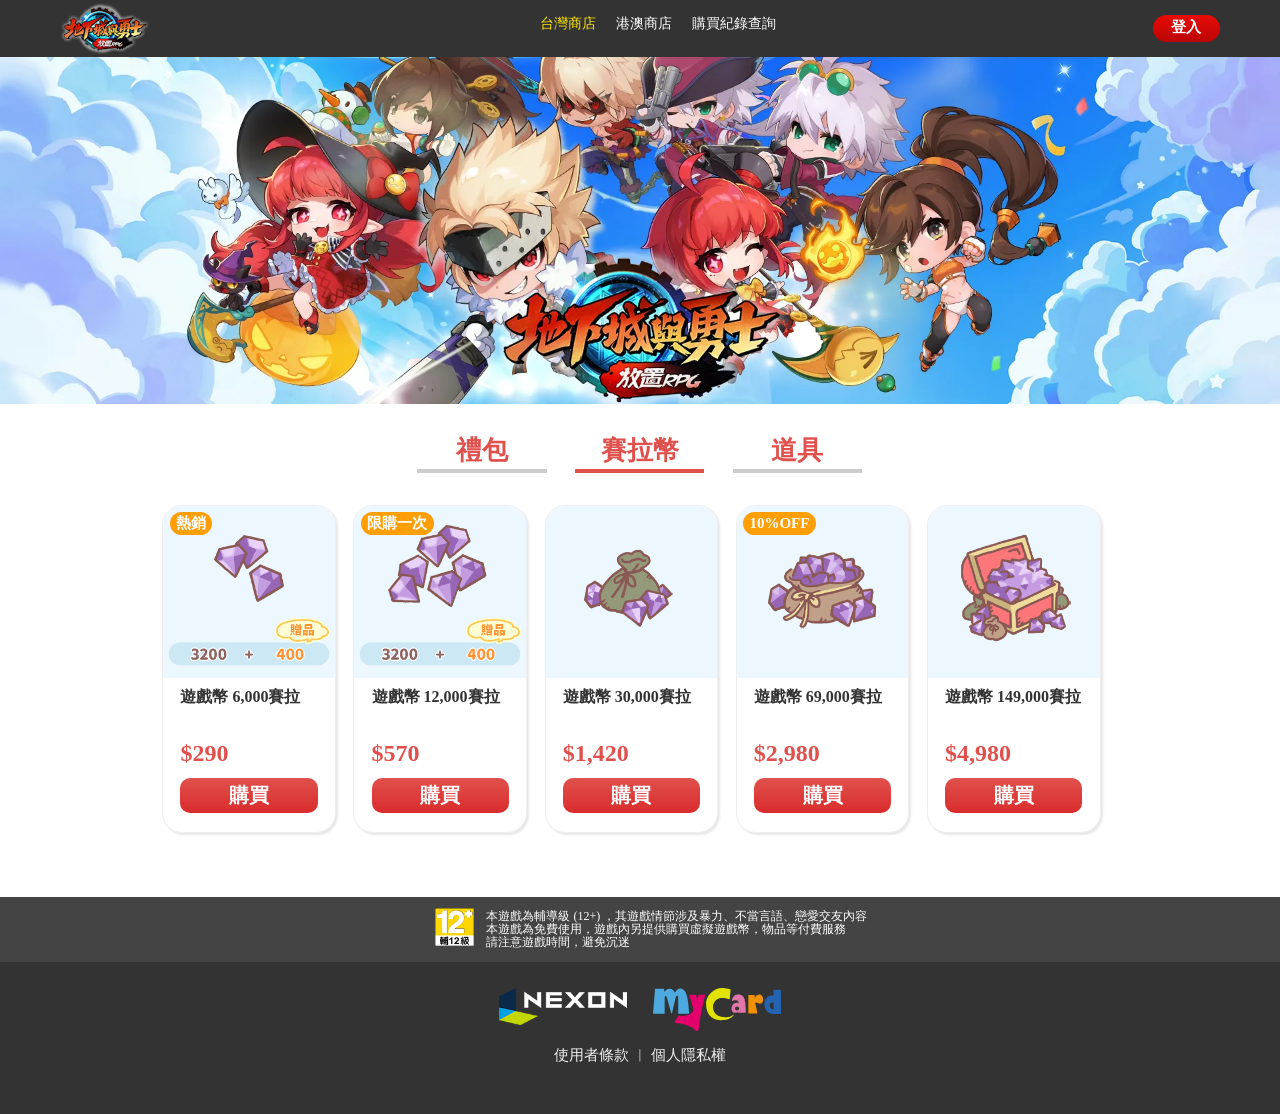
==== index.html @ 21d65dfe "0904樣式更新" ====
﻿<!DOCTYPE html>
<html lang["zh-tw">

<head>
<meta charset="utf-8">
<meta name="viewport" content="width=device-width, user-scaleble=yes, initial-scale=1.0, maximum-scale=2.0" />

<title>地下城與勇士養成 儲值商店</title>
<meta name="description" content="地下城與勇士養成, NEXON Company, 遊戲,角色扮演, MMORPG, MyCard APP, 儲值,禮包,商店,教學,點數">
<meta name="description" content="地下城與勇士養成" />
<meta property="og:title" content="地下城與勇士養成 儲值商店" />
<meta property="og:type" content="website" />
<!-- 到時候放上線的正式網址 -->
<meta property="og:url" content="到時候放上線的正式網址" />
<meta property="og:image" content="" />
<meta property="og:description" content="地下城與勇士養成" />
<meta property="og:site_name" content="MyCard" />


<link rel="stylesheet" href="css/L.css" media="only screen and (min-width:1681px) and (max-width:3840px)">
<link rel="stylesheet" href="css/LM.css" media="only screen and (min-width:1281px) and (max-width:1680px)">
<link rel="stylesheet" href="css/LMM.css" media="only screen and (min-width:1025px) and (max-width:1280px)">
<link rel="stylesheet" href="css/M.css" media="only screen and (min-width:600px) and (max-width:1024px)">
<link rel="stylesheet" href="css/S.css" media="only screen and (max-width:599px)">
	


<!-- jquery引入檔 -->
<script src="js/jquery-1.7.1.min.js"></script>
<script type="text/javascript" src="js/tab.js"></script>
<script type="text/javascript" src="js/callout.js"></script>
<script type="text/javascript" src="js/index.js"></script>

	
<!-- google fonts 字型 -->
    <link rel="preconnect" href="https://fonts.googleapis.com">
    <link rel="preconnect" href="https://fonts.gstatic.com" crossorigin>
    <link href="https://fonts.googleapis.com/css2?family=Anta&family=Noto+Sans+TC:wght@100..900&family=Noto+Serif+SC:wght@200..900&display=swap" rel="stylesheet">



</head>

<body>
<!-- 導覽列 -->
    <nav>
        <div class="nav_box">
            <div class="logo">
                <img src="img/game_logo.png" alt="">
            </div>

            <div class="burger_menu">
                <div class="burger_menu_box">
                    <span></span>
                    <span></span>
                    <span></span>
                </div>
            </div>
            

            <ul class="menu_box">
                <li id="nav_mall" class="itembox drop-down">
                    <a class="active" target="_self" href="index.html">台灣商店</a>
                </li>
                <li id="nav_mall" class="itembox drop-down">
                    <a target="_self" href="index2.html">港澳商店</a>
                </li>
                <li id="nav_record">
                    <a target="_self" href="record.html">購買紀錄查詢</a>
                </li>
            </ul>
			
			<ul class="login_box">
			  <div id="nav_login_btn">登入</div>
			  <div class="nav_team">冒險團名稱：</div>
			  <div class="nav_name">
		          <select>
		            <option value="chara1">TEST_NAME&ensp;LV.55</option>
		            <option value="chara2">龍神奧爾斯帝德&ensp;</option>
		            <option value="chara3">北神三世</span>&ensp;</option>
		            <option value="chara3">金州四爺湯普森</span>&ensp;</option>
		            <option value="chara3">五筒</span>&ensp;</option>
		          </select>
		      </div>
            </ul>
        </div>
    </nav>

<div id="callout">
	<div id="callout_close"><img src="img/btn_close.svg"/></div>
	<h1>如何查詢會員代碼？</h1>
	<ul>
	  <h2>Step1：遊戲右上角漢堡選單</h2>
	  <li><img src="img/uid_001.png"></li>
	  <h2>Step2：右下角「環境設定」進入</h2>
	  <li><img src="img/uid_002.png"></li>
	  <h2>Step3：在「帳號」頁籤即能得到會員代碼</h2>
	  <li><img src="img/uid_003.png"></li>
	</ul>
</div>	

	
<!-- 主視覺 -->
<div id="wrapper">
  <div class="main_visual"><img id="PC"src="img/main_visual.webp"><img id="TABLE"src="img/main_visual.webp"><img id="MOBILE" src="img/main_visual_m.webp"></div>
  <div id="login_callout">
	<div id="login_callout_close"><img src="img/btn_close.svg"></div>
	<h6>登入</h6>
    <div class="login">
		<h1>帳號資訊</h1>
		<h2>正在使用的是台灣商店</h2>
		<ul id="member_ID">
		  <dl>會員代碼</dl>
			<dt><input id="" type="text" name="" placeholder="請輸入會員代碼"></input></dt>
		  <dd id="id_submit">送出</dd>
		</ul>
	    <ul id="how1">
		  <li>如何查詢會員代碼？</li><ol><img src="img/login_question_icon.svg"></ol>
		</ul>
	    <div class="error">載入資料發生錯誤，請稍後再試！</div>
      </div>
  </div>
	
  <div id="tresure_title">
    <ul>
	  <li id="tresure_tab1" class="off">禮包</li>
	  <li id="tresure_tab2" class="on">賽拉幣</li>
	  <li id="tresure_tab3" class="off">道具</li>
	</ul>
  </div>

    <!--禮包-->
	<div id="tresure_box" class="tb1">
	    <li>
		  <dl><img src="img/nexon.dfidle_cera_30000.png"></dl>
		  <dd>遊戲幣 6,000賽拉</dd>
		  <dt>$290</dt>
		  <a target="_self" href="buy_success.html"><div class="buy">購買</div></a>
		</li>
		<li>
		  <div id="sticker">熱銷</div>
		  <dl><img src="img/nexon.dfidle_cera_30000.png"></dl>
		  <dd>遊戲幣 12,000賽拉</dd>
		  <dt>$570</dt>
			<a target="_self" href="buy_fail.html"><div class="buy">購買</div></a>
		</li>
		<li>  
		  <dl><img src="img/nexon.dfidle_cera_30000.png"></dl>
		  <dd>遊戲幣 30,000賽拉</dd>
		  <dt>$1,420</dt>
		  <div class="buy">購買</div>
		</li>
		<li>
		  <div id="sticker">10%OFF</div>
		  <dl><img src="img/nexon.dfidle_cera_30000.png"></dl>
		  <dd>遊戲幣 69,000賽拉</dd>
		  <dt>$2,980</dt>
		  <div class="buy">購買</div>
		</li>
		<li>
		  <dl><img src="img/nexon.dfidle_cera_30000.png"></dl>
		  <dd>遊戲幣 149,000賽拉</dd>
		  <dt>$4,980</dt>
		  <div class="buy">購買</div>
		</li>
	</div>

    <!--賽拉幣-->
	<div id="tresure_box" class="tb2">
	    <li>
		  <div id="sticker">熱銷</div>
		  <dl><img src="img/nexon.dfidle_cera_6000.png"></dl>
		  <dd>遊戲幣 6,000賽拉</dd>
		  <dt>$290</dt>
		  <a target="_self" href="buy_success.html"><div class="buy">購買</div></a>
		</li>
		<li>
		  <div id="sticker">限購一次</div>
		  <dl><img src="img/nexon.dfidle_cera_12000.png"></dl>
		  <dd>遊戲幣 12,000賽拉</dd>
		  <dt>$570</dt>
			<a target="_self" href="buy_fail.html"><div class="buy">購買</div></a>
		</li>
		<li>  
		  <dl><img src="img/nexon.dfidle_cera_30000.png"></dl>
		  <dd>遊戲幣 30,000賽拉</dd>
		  <dt>$1,420</dt>
		  <div class="buy">購買</div>
		</li>
		<li>
		  <div id="sticker">10%OFF</div>
		  <dl><img src="img/nexon.dfidle_cera_69000.png"></dl>
		  <dd>遊戲幣 69,000賽拉</dd>
		  <dt>$2,980</dt>
		  <div class="buy">購買</div>
		</li>
		<li>
		  <dl><img src="img/nexon.dfidle_cera_149000.png"></dl>
		  <dd>遊戲幣 149,000賽拉</dd>
		  <dt>$4,980</dt>
		  <div class="buy">購買</div>
		</li>
	</div>

   <!--賽拉幣-->
	<div id="tresure_box" class="tb3">
	    <li>
		  <div id="sticker">熱銷</div>
		  <dl><img src="img/nexon.dfidle_cera_149000.png"></dl>
		  <dd>遊戲幣 6,000賽拉</dd>
		  <dt>$290</dt>
		  <a target="_self" href="buy_success.html"><div class="buy">購買</div></a>
		</li>
		<li>
		  <div id="sticker">限購一次</div>
		  <dl><img src="img/nexon.dfidle_cera_149000.png"></dl>
		  <dd>遊戲幣 12,000賽拉</dd>
		  <dt>$570</dt>
			<a target="_self" href="buy_fail.html"><div class="buy">購買</div></a>
		</li>
		<li>  
		  <dl><img src="img/nexon.dfidle_cera_149000.png"></dl>
		  <dd>遊戲幣 30,000賽拉</dd>
		  <dt>$1,420</dt>
		  <div class="buy">購買</div>
		</li>
		<li>
		  <div id="sticker">10%OFF</div>
		  <dl><img src="img/nexon.dfidle_cera_149000.png"></dl>
		  <dd>遊戲幣 69,000賽拉</dd>
		  <dt>$2,980</dt>
		  <div class="buy">購買</div>
		</li>
		<li>
		  <dl><img src="img/nexon.dfidle_cera_149000.png"></dl>
		  <dd>遊戲幣 149,000賽拉</dd>
		  <dt>$4,980</dt>
		  <div class="buy">購買</div>
		</li>
	</div>
	
  <div id="footer">
	  <div id="rank">
	    <ul><img src="img/class12.png"></ul>
	    <li>本遊戲為輔導級 (12+) ，其遊戲情節涉及暴力、不當言語、戀愛交友內容<br>
本遊戲為免費使用，遊戲內另提供購買虛擬遊戲幣，物品等付費服務<br>
請注意遊戲時間，避免沉迷</li>
	    <ol>本遊戲為輔導級 (12+) ，其遊戲情節涉及暴力、不當言語、戀愛交友內容。本遊戲為免費使用，遊戲內另提供購買虛擬遊戲幣，物品等付費服務。請注意遊戲時間，避免沉迷</ol>
	  </div>
	    <div class="terms2"><a href="http://m.nexon.com/terms/27" target="blank">使用者條款</a> ︱ <a href="http://m.nexon.com/terms/29" target="blank">個人隱私權</a></div>
		
	    <dd><img src="img/mycard_logo.svg"></dd>
        <dl><img src="img/nexon_w.png"></dl>
		<div class="terms"><a href="http://m.nexon.com/terms/27" target="blank">使用者條款</a> ︱ <a href="http://m.nexon.com/terms/29" target="blank">個人隱私權</a></div>
	    
	  
	</div>
</div>
	
</body>

</html>
---- css/L.css ----
@charset "utf-8";
/*一般設定**************************************************************************/
body, img, p, ul, li, ol, h1, h2, h3, h4, h5, h6, th, dl, dd, dt, b, a, div {
	margin: 0px;
	padding: 0px;
	list-style-type: none;
	font-size: 100%;
}
body {
	padding:0px;
	margin:0 auto 0 auto;
	background-color:#ffffff;
}

/*導覽列*/
nav {
  position: fixed;
  top: 0px;
  left: 0px;
  width: 100%;
  max-width: 100%;
  background-color: #333333;
  z-index: 20;
}
nav .nav_box {
  width: 100%;
  max-width: 1200px;
  margin: 0 auto;
  font-size: 0px;
  display: -webkit-box;
  display: -ms-flexbox;
  display: flex;
  -webkit-box-pack: justify;
      -ms-flex-pack: justify;
          justify-content: space-between;
}

@media (max-width: 768px) {
  nav .nav_box {
    -ms-flex-wrap: wrap;
        flex-wrap: wrap;
  }
}

nav .nav_box .logo {
  width: 100%;
  max-width: 90px;
  display: inline-block;
  vertical-align: middle;
  padding: 2px 0 2px 20px;
}

nav .nav_box .logo img {
  width: 100%;
  max-width: 100%;
}

nav .nav_box .burger_menu {
  width: calc(100% - 90px);
  display: inline-block;
  font-size: 0px;
  text-align: right;
  margin-top: 17px;
  display: none;
}

@media (max-width: 768px) {
  nav .nav_box .burger_menu {
    display: inline-block;
    padding: 0 20px 0 0;
    -ms-flex-wrap: wrap;
        flex-wrap: wrap;
  }
}

nav .nav_box .burger_menu .burger_menu_box {
  width: 30px;
  padding: 0px;
  cursor: pointer;
  display: inline-block;
  vertical-align: middle;
}

nav .nav_box .burger_menu .burger_menu_box span {
  display: block;
  width: 100%;
  height: 2px;
  border-radius: 30px;
  background-color: #fff;
}

nav .nav_box .burger_menu .burger_menu_box span + span {
  margin-top: 5px;
}


nav .nav_box .login_box {
  width:350px;
  max-width: 100%;
  list-style: none;
  text-align: right;
  float:right;
  vertical-align: middle;
  position: relative;
  padding: 15px 20px 15px 0;
  display: -webkit-box;
  display: -ms-flexbox;
  display: flex;
  -webkit-box-pack: right;
      -ms-flex-pack: right;
          justify-content: right;
}
nav .nav_box .login_box #nav_login_btn {
	width:50px;
	margin: 0 0;
	padding:2.5% 4% 1.5% 4%;
	border-radius:19px;
	background: linear-gradient(to bottom,  rgba(232,11,5,1) 0%,rgba(186,5,5,1) 100%); 
    font-family: "微軟正黑體";
	font-size:15px;
	line-height: 15px;
	font-weight: bold;
	color: #ffffff;
	text-align:center;
	cursor:pointer;
	display:inline;
	float:right;
}
nav .nav_box .login_box .nav_team {
	width:120px;
	margin:1% 0 0 0%;
	padding:0 0;
	display:inline;
	font-family: "微軟正黑體";
	font-size:13px;
	line-height: 13px;
	font-weight: bold;
	color: #ffffff;
	text-align:right;
	float:right;	
}
nav .nav_box .login_box .nav_name {
	width:auto;
	margin:-0.2% 0 0 0;
	padding:0 0;
	display:inline;
	text-align:right;
	float:right;	
}
nav .nav_box .login_box select {
	width:auto;
	height:auto;
	margin:0 0;
	padding:1.5% 2%;
	border:none;
	background-color:#333333;
	font-family: "微軟正黑體";
	font-size:13px;
	line-height: 15px;
	font-weight: normal;
	color: #ffffff;
	text-align:left;
	display:inline;
	float:left;
}

nav .nav_box .menu_box {
  width: 100%;
  max-width: 100%;
  list-style: none;
  text-align: center;
  vertical-align: middle;
  position: relative;
  padding: 15px 0 15px 15%;
  display: -webkit-box;
  display: -ms-flexbox;
  display: flex;
  -webkit-box-pack: center;
      -ms-flex-pack: center;
          justify-content: center;
  /*下拉選單*/
}


@media (max-width: 768px) {
  nav .nav_box .menu_box {
    width: 100%;
  max-width: 100%;
  list-style: none;
  text-align: center;
  vertical-align: middle;
  position: relative;
  padding: 15px 0% 15px 0;
  display: -webkit-box;
  display: -ms-flexbox;
  display: flex;
  -webkit-box-pack: center;
      -ms-flex-pack: center;
          justify-content: center;
  /*下拉選單*/
  }
}

nav .nav_box .menu_box li {
  color: #fff;
  display: inline-block;
  font-size: 14px;
}

@media (max-width: 768px) {
  nav .nav_box .menu_box li {
    width: 100%;
    max-width: 100%;
  }
}

nav .nav_box .menu_box li a {
  padding: 15px 20px 15px 0;
  text-decoration: none;
  color: #fff;
  -webkit-transition: 0.5s;
  transition: 0.5s;
  cursor: pointer;
}

@media (max-width: 768px) {
  nav .nav_box .menu_box li a {
    display: block;
    padding: 15px 20px;
    text-align: left;
    background-color: #333;
    -webkit-transition: 0.5s;
    transition: 0.5s;
  }
}

nav .nav_box .menu_box li a.active {
  color: #ffe400 !important;
}

@media (max-width: 768px) {
  nav .nav_box .menu_box li + li {
    margin-left: 0px;
    border-top: 1px solid #6c6c6c;
  }
}

nav .nav_box .menu_box #nav_login > a {
  padding: 15px 15px 15px 0;
  background-image: url(https://image.mycard520.com/maplestorym/images/icon_arrow_w.png);
  background-repeat: no-repeat;
  background-size: 8px;
  background-position: right center;
}

@media (max-width: 768px) {
  nav .nav_box .menu_box #nav_login > a {
    padding: 15px 20px;
    background-position: right 20px center;
  }
}

nav .nav_box .menu_box .drop-down {
  position: relative;
}

nav .nav_box .menu_box .drop-down .item {
  width: 100%;
  padding: 20px;
}

nav .nav_box .menu_box .drop-down .submenu {
  /*動態效果*/
  position: absolute;
  top: 33px;
  opacity: 0;
  width: 100%;
  z-index: 8;
  -webkit-transition: opacity 0.5s ease;
  transition: opacity 0.5s ease;
}

@media (max-width: 768px) {
  nav .nav_box .menu_box .drop-down .submenu {
    top: 46px;
  }
}

nav .nav_box .menu_box .drop-down .submenu .submenu-item {
  background: #333;
  color: #eee;
  width: 100%;
  padding-left: 20px;
  line-height: 50px;
  cursor: pointer;
  /*動態效果*/
  display: block;
  height: 0px;
  overflow: hidden;
  -webkit-transition: height 0.5s ease;
  transition: height 0.5s ease;
  min-width: 200px;
  text-align: left;
  padding: 0 20px 0 20px;
  border-top: 1px solid #6c6c6c;
}

nav .nav_box .menu_box .drop-down .submenu .submenu-item:hover {
  color: #ffe400;
}

nav .nav_box .menu_box :hover .submenu {
  /*動態效果*/
  opacity: 1;
}

nav .nav_box .menu_box :hover .submenu .submenu-item {
  /*動態效果*/
  overflow: visible;
  height: 50px;
}

nav .nav_box .menu_box.active {
  max-height: initial;
  overflow: initial;
}


/*如何查詢彈窗*/
#callout {
    position:fixed;
	z-index:99;
	top:0;
	left:0;
	width:35%;
	height:460px;
	margin:5% 30% 0 30%;
	padding:2% 2%;
	border:1px solid #cccccc;
	background-color:#ffffff;
	border-radius:10px;
	box-shadow: 5px 5px 10px rgba(0, 0, 0, 0.3);
}
#callout #callout_close {
	position:absolute;
	z-index:6;
	width:4%;
	height:auto;
	margin:-3% 0 0 88%;
	padding:0;
	cursor:pointer;
}
#callout #callout_close img {width:100%;}
#callout h1 {
    width:99.5%;
	margin:1% 0% 3.5% 0%;
	padding:0 0 1% 0;
	border-bottom:1px solid #ccc;
	font-family: "微軟正黑體";
	font-size:32px;
	line-height: 32px;
	font-weight: bold;
	color: #666666;
	text-align:center;
	float:left;
}
#callout ul {
	width:96%;
	height:410px;
	padding:0 2%;
	overflow-y: scroll;
	float:left;
}
#callout h2 {
	width:auto;
	margin:1% 0 1% 0;
	padding:1% 2%;
	background-color:#efefef;
	border-radius:50px;
	font-family: "微軟正黑體";
	font-size:18px;
	line-height: 18px;
	font-weight: bold;
	color: #333333;
	text-align:left;
	float:left;
}
#callout ul li {
	width:100%;
	margin:0% 0 2% 0;
	padding:0 0;
	float:left;
}
#callout ul li img {width:100%; border-radius:10px;}




/*主視覺*/
#wrapper {
	width:100%;
	height:auto;
	margin:0 0;
	padding:0 0 0 0;
	float:left;
}
#wrapper .main_visual {
	width:100%;
	margin:2.9% 0 0 0;
	padding:0 0;
	float:left;
}
#wrapper .main_visual img {width:100%;}


/*登入彈窗-1*/
#wrapper #login_callout {
	position:fixed;
	z-index:97;
	top:0;
	left:0;
	width:100%;
	height: 100vh;
	padding:4% 0;
	background: linear-gradient(to bottom,  rgba(238,238,238,0.85) 0%,rgba(238,238,238,0.85) 100%);
	float:left;
}
#wrapper #login_callout h6 {
	width:10%;
	margin:2% 45% 2% 45%;
	padding:0 0;
	font-family: "微軟正黑體";
	font-size:32px;
	line-height: 32px;
	font-weight: bold;
	color: #333333;
	text-align:center;
}
#wrapper #login_callout #login_callout_close {
	position:fixed;
	z-index:98;
	width:1.6%;
	top:0;
	right:0;
	margin:1% 1% 0 0;
	cursor:pointer;
}
#wrapper #login_callout #login_callout_close img {width:100%;}
#wrapper .login {
    width:30%;
	height:auto;
	margin:0% 35% 0 35%;
	padding:1.5% 0;
	border-radius:5px;
	background: linear-gradient(to bottom,  rgba(255,255,255,0.9) 0%,rgba(255,255,255,0.9) 100%); 
	float:left;
}

/*登入彈窗-2*/
#wrapper #login_callout2 {
	position:fixed;
	z-index:97;
	top:0;
	left:0;
	width:20%;
	height: auto;
	border-radius:10px;
	margin:10% 37% 0 37%;
	padding:4% 3%;
	background-color:#eeeeee;
	box-shadow:8px 8px 6px rgba(0%,0%,0%,0.1);
	float:left;
}
#wrapper #login_callout2 h6 {
	width:100%;
	margin:0% 0% 4% 0%;
	padding:0 0;
	font-family: "微軟正黑體";
	font-size:32px;
	line-height: 32px;
	font-weight: bold;
	color: #333333;
	text-align:center;
}
#wrapper #login_callout2 #login_callout_close {
	position:absolute;
	z-index:98;
	width:6%;
	margin:-12% 1% 0 79%;
	cursor:pointer;
}
#wrapper #login_callout2 #login_callout_close img {width:100%;}
#wrapper .login2 {
    width:100%;
	height:auto;
	margin:0% 0% 0 0%;
	padding:1.5% 0;
	border-radius:5px;
	background: linear-gradient(to bottom,  rgba(255,255,255,0.9) 0%,rgba(255,255,255,0.9) 100%); 
	float:left;
}
#wrapper .login2 h1 {
    position:relative;
	z-index:2;
	width:100%;
	height:auto;
	margin:1% 0% 2% 0%;
	padding:1.5% 0;
	font-family: "微軟正黑體";
	font-size:22px;
	line-height: 28px;
	font-weight: normal;
	color: #666666;
	text-align:center;
	float:left;
}
#wrapper .login2 h2 {
	width:100%;
	height:auto;
	margin:0 0 3% 0;
	font-family: "微軟正黑體";
	font-size:28px;
	line-height: 28px;
	font-weight: bold;
	color: #b70a0d;
	text-align:center;
	float:left;
}
#wrapper .login2 ul {
    width:80%;
	height:auto;
	margin:1.8% 10%;
    padding:0 0;
	float:left;
}
#wrapper .login2 ul li {
    width:auto;
	margin:0 0 0 0;
	padding:0 0;
	font-family: "微軟正黑體";
	font-size:15px;
	line-height: 15px;
	font-weight: normal;
	color: #666666;
	text-align:right;
	display:inline;
	cursor:pointer;
	float:right;
}
#wrapper .login2 ul li:hover{color: #333333;}
#wrapper .login2 ul ol {
	width:5%;
	margin:0 1% 0 0%;
	padding:0 0;
	text-align:right;
	display:inline;
	cursor:pointer;
	float:right;
}
#wrapper .login2 ul ol img {width:100%;}
#wrapper .login2 ul dl {
    width:25%;
	margin:1% 1% 0 0;
	padding:1.4% 0;
	font-family: "微軟正黑體";
	font-size:18px;
	line-height: 18px;
	font-weight: normal;
	color: #333333;
	text-align:left;
	display:inline;
	float:left;
}
#wrapper .login2 ul dt {
    width:55%;
	margin:0 1% 0 0;
	padding:0 0;
	display:inline;
	float:left;
}
#wrapper .login2 ul .ID {
    width:79%;
	margin:0 0% 0 0;
	padding:0 0;
	display:inline;
	float:left;
}
#wrapper .login2 ul dd {
    width:18%;
	margin:0 0 0 0;
	padding:1.5% 0;
	border-radius:10px;
	background: linear-gradient(to bottom,  rgba(232,11,5,1) 0%,rgba(186,5,5,1) 100%); 
    font-family: "微軟正黑體";
	font-size:18px;
	line-height: 18px;
	font-weight: bold;
	color: #ffffff;
	text-align:center;
	cursor:pointer;
	display:inline;
	float:left;
}
#wrapper .login2 .error {
	width:80%;
	height:auto;
	margin:2% 10% 4% 10%;
	padding:0 0;
	font-family: "微軟正黑體";
	font-size:15px;
	line-height: 22px;
	font-weight: normal;
	color: #ff0004;
	text-align:center;
	display:inline;
	float:right;
}




#wrapper .login {
    width:30%;
	height:auto;
	margin:0% 35% 0 35%;
	padding:1.5% 0;
	border-radius:5px;
	background: linear-gradient(to bottom,  rgba(255,255,255,0.9) 0%,rgba(255,255,255,0.9) 100%); 
	float:left;
}
#wrapper .login h1 {
    position:relative;
	z-index:2;
	width:45.5%;
	height:auto;
	margin:1% 27% 2% 27%;
	padding:1.5% 0;
	font-family: "微軟正黑體";
	font-size:22px;
	line-height: 28px;
	font-weight: normal;
	color: #666666;
	text-align:center;
	float:left;
}
#wrapper .login h2 {
	width:100%;
	height:auto;
	margin:0 0 3% 0;
	font-family: "微軟正黑體";
	font-size:28px;
	line-height: 28px;
	font-weight: bold;
	color: #b70a0d;
	text-align:center;
	float:left;
}
#wrapper .login ul {
    width:80%;
	height:auto;
	margin:1.8% 10%;
    padding:0 0;
	float:left;
}
#wrapper .login ul li {
    width:auto;
	margin:0 0 0 0;
	padding:0 0;
	font-family: "微軟正黑體";
	font-size:15px;
	line-height: 15px;
	font-weight: normal;
	color: #666666;
	text-align:right;
	display:inline;
	cursor:pointer;
	float:right;
}
#wrapper .login ul li:hover{color: #333333;}
#wrapper .login ul ol {
	width:3.5%;
	margin:0 1% 0 33%;
	padding:0 0;
	display:inline;
	text-align:center;
	cursor:pointer;
	float:right;
}
#wrapper .login ul ol img {width:100%;}
#wrapper .login ul dl {
    width:20%;
	margin:0 1% 0 0;
	padding:1.4% 0;
	font-family: "微軟正黑體";
	font-size:20px;
	line-height: 20px;
	font-weight: normal;
	color: #333333;
	text-align:left;
	display:inline;
	float:left;
}
#wrapper .login ul dt {
    width:60%;
	margin:0 1% 0 0;
	padding:0 0;
	display:inline;
	float:left;
}
#wrapper .login ul .ID {
    width:79%;
	margin:0 0% 0 0;
	padding:0 0;
	display:inline;
	float:left;
}
#wrapper .login ul dd {
    width:18%;
	margin:0 0 0 0;
	padding:1.5% 0;
	border-radius:10px;
	background: linear-gradient(to bottom,  rgba(232,11,5,1) 0%,rgba(186,5,5,1) 100%); 
    font-family: "微軟正黑體";
	font-size:18px;
	line-height: 18px;
	font-weight: bold;
	color: #ffffff;
	text-align:center;
	cursor:pointer;
	display:inline;
	float:left;
}
#wrapper .login ul .team {
	width:25%;
	margin:3% 2% 0 0;
	padding:0 0;
	font-family: "微軟正黑體";
	font-size:20px;
	line-height: 20px;
	font-weight: normal;
	color: #333333;
	text-align:left;
	display:inline;
	float:left;
}
#wrapper .login ul .name {
	width:71%;
	margin:1% 2% 0 0;
	padding:0 0;
	font-family: "微軟正黑體";
	font-size:20px;
	line-height: 20px;
	font-weight: bold;
	text-align:left;
	display:inline;
	float:left;
}
.text_black {color: #333333;}
.text_red {color: #DC0000;}
#wrapper .login ul .LV {
	width:10%;
	margin:2% 1% 0 0;
	padding:0 0;
	font-family: "微軟正黑體";
	font-size:20px;
	line-height: 20px;
	font-weight: normal;
	color: #DC0000;
	text-align:right;
	display:inline;
	float:right;
}
#wrapper .login .error {
	width:80%;
	height:auto;
	margin:2% 10% 4% 10%;
	padding:0 0;
	font-family: "微軟正黑體";
	font-size:15px;
	line-height: 22px;
	font-weight: normal;
	color: #ff0004;
	text-align:center;
	display:inline;
	float:right;
}
#wrapper .login .btn_confirm {
	width:48%;
	height:auto;
	margin:2% 26% 4% 26%;
	padding:2.5% 0;
	border-radius:14px;
	background: linear-gradient(to bottom,  rgba(232,11,5,1) 0%,rgba(186,5,5,1) 100%); 
    font-family: "微軟正黑體";
	font-size:20px;
	line-height: 20px;
	font-weight: bold;
	color: #ffffff;
	text-align:center;
	cursor:pointer;
	float:left;
}




#wrapper .record ul .team {
	width:25%;
	margin:3% 2% 0 0;
	padding:0 0;
	font-family: "微軟正黑體";
	font-size:20px;
	line-height: 20px;
	font-weight: normal;
	color: #333333;
	text-align:left;
	display:inline;
	float:left;
}
#wrapper .record ul .name {
	width:71%;
	margin:1% 2% 0 0;
	padding:0 0;
	font-family: "微軟正黑體";
	font-size:20px;
	line-height: 20px;
	font-weight: bold;
	text-align:left;
	display:inline;
	float:left;
}





#wrapper .player {
    width:30%;
	height:auto;
	margin:2% 35% 0 35%;
	padding:1.5% 0 1.3% 0;
	border-radius:30px;
	background: linear-gradient(to bottom,  rgba(255,255,255,0.9) 0%,rgba(255,255,255,0.9) 100%); 
	float:left;
}
#wrapper .player ul {
	width:50%;
	height:auto;
	margin:1.2% 25%;
    padding:0 0;
	float:left;
}
#wrapper .player ul li {
	width:35%;
	margin:0 5% 0 0;
	padding:1% 0;
	display:inline;
	font-family: "微軟正黑體";
	font-size:20px;
	line-height: 20px;
	font-weight: bold;
	color: #e80b05;
	text-align:left;
	float:left;
}
#wrapper .player ul dl {
	width:60%;
	height:auto;
	margin:0 0 0 0;
	padding:1% 0;
	display:inline;
	font-family: "微軟正黑體";
	font-size:20px;
	line-height: 20px;
	font-weight: bold;
	color: #333333;
	text-align:left;
	float:left;
}
#wrapper .player ul .search {
	width:100%;
	height:auto;
	margin:8% 0 0 0;
	padding:4.5% 0;
	border-radius:14px;
	background: linear-gradient(to bottom,  rgba(232,11,5,1) 0%,rgba(186,5,5,1) 100%); 
    font-family: "微軟正黑體";
	font-size:20px;
	line-height: 20px;
	font-weight: bold;
	color: #ffffff;
	text-align:center;
	cursor:pointer;
	float:left;
}
#wrapper #tresure_title {
    position:relative;
	width:74%;
	margin:2% 13% 1% 13%;
	padding:0% 0% 0.5% 0%;
	float:left;
}
#wrapper #tresure_title ul {
    width:50%;
	margin:0 25%;
	text-align:center;
	display:inline;
	float:left;
}
#wrapper #tresure_title ul li {
    width:23.3%;
	margin:0 3% 0 3%;
	padding:1% 2%;
	font-family: "微軟正黑體";
	font-size:30px;
	line-height: 30px;
	font-weight: bold;
	color: #e0504c;
	text-align:center;
	display:inline;
	cursor:pointer;
	float:left;
}

#wrapper #tresure_title .on {
	border-bottom:4px solid #e0504c;
}
#wrapper #tresure_title .off {
	border-bottom:4px solid #cccccc;
}


#wrapper #tresure_box {
	width:75.4%;
	height:auto;
    border-radius:10px;
	margin:-2% 10% 0% 10%;
	padding:3% 2% 2% 2%;
	float:left;
}
#wrapper #tresure_box li #sticker {
	position:absolute;
	z-index:5;
	width:auto;
	margin:0.5% 1% 1% 0.5%;
	padding:0.3% 0.5%;
	background-color:#ff9e05;
	border-radius:15px;
	font-family: "微軟正黑體";
	font-size:15px;
	line-height: 15px;
	font-weight: bold;
	color: #ffffff;
	text-align:center;
	display:block;
	float:left;
}
#wrapper #tresure_box li {
	width:17.8%;
	height:auto;
	margin:0 1%;
	padding:0% 0 2% 0;
	border:1px solid #eeeeee;
	background-color:#ffffff;
	box-shadow:2px 2px 2px rgba(40%,40%,40%,0.15);
	border-radius:20px;
	display:inline;
	float:left;
}
#wrapper #tresure_box li:hover {
    width:17.8%;
	height:auto;
	margin:0 1%;
	padding:0% 0 2% 0;
	border:1px solid #eeeeee;
	background-color:#ffffff;
	box-shadow:2px 2px 2px rgba(40%,40%,40%,0.33);
	border-radius:20px;
	display:inline;
	float:left;
}
#wrapper #tresure_box li dl {
	width:100%;
	height:auto;
	margin:0 0;
	padding:0 0;
	float:left;
}
#wrapper #tresure_box li dl img {width:100%; border-top-left-radius:20px; border-top-right-radius:20px;}
#wrapper #tresure_box li dd {
	width:80%;
	height:48px;
	margin:0 0;
	padding:3% 10% 0 10%;
	background-color:#ffffff;
	font-family: "微軟正黑體";
	font-size:20px;
	line-height: 24px;
	font-weight: bold;
	color: #333333;
	text-align:left;
	float:left;
}
#wrapper #tresure_box li dt {
	width:80%;
	height:auto;
	margin:0 10%;
	padding:3.5% 0;
	background-color:#ffffff;
	font-family: "微軟正黑體";
	font-size:28px;
	line-height: 28px;
	font-weight: bold;
	color: #e0504c;
	text-align:left;
	float:left;
}
#wrapper #tresure_box li .buy {
	width:80%;
	height:auto;
	margin:4% 10% 0 10%;
	padding:4.5% 0;
	border-radius:10px;
	background: linear-gradient(to bottom,  rgba(224,80,76,1) 0%,rgba(217,44,44,1) 100%);
    font-family: "微軟正黑體";
	font-size:20px;
	line-height: 20px;
	font-weight: bold;
	color: #ffffff;
	text-align:center;
	cursor:pointer;
	float:left;
}

/*購買成功*/
#success {
	width:30%;
	height:auto;
	margin:8% 35% 5% 35%;
	padding:3% 0 3% 0;
	background-color:#f9f9f9;
	border-radius:5px;
	float:left;
}
#success h1 {
    width:100%;
	height:auto;
	margin:0 0 2% 0;
	font-family: "微軟正黑體";
	font-size:32px;
	line-height: 32px;
	font-weight: bold;
	color: #e80b05;
	text-align:center;
	float:left;
}
#success ul {
    width:100%;
	height:auto;
	margin:2% 0 1% 0;
	font-family: "微軟正黑體";
	font-size:16px;
	line-height: 16px;
	font-weight: bold;
	color: #da4d08;
	text-align:center;
	float:left;
}
#success li {
    width:100%;
	height:auto;
	margin:0 0%;
	padding:0% 0%;
	font-family: "微軟正黑體";
	font-size:28px;
	line-height: 32px;
	font-weight: normal;
	color: #333333;
	text-align:center;
	float:left;
}
#success dl {
    width:90%;
	height:auto;
	margin:2% 5% 0% 5%;
	padding:0;
	font-family: "微軟正黑體";
	font-size:16px;
	line-height: 20px;
	font-weight: normal;
	color: #666666;
	text-align:center;
	float:left;
}
#success dt {
    width:90%;
	height:auto;
	margin:2% 5% 2% 5%;
	padding:0;
	font-family: "微軟正黑體";
	font-size:18px;
	line-height: 28px;
	font-weight: normal;
	color: #333333;
	text-align:center;
	float:left;
}
#success .btn_home {
	width:60%;
	height:auto;
	margin:4% 20% 0% 20%;
	padding:2.5% 0;
	border-radius:14px;
	background: linear-gradient(to bottom,  rgba(224,80,76,1) 0%,rgba(217,44,44,1) 100%);
    font-family: "微軟正黑體";
	font-size:20px;
	line-height: 20px;
	font-weight: bold;
	color: #ffffff;
	text-align:center;
	cursor:pointer;
	float:left;
}

/*購買失敗*/
#fail {
	width:30%;
	height:auto;
	margin:8% 35% 5% 35%;
	padding:3% 0 3% 0;
	background-color:#f9f9f9;
	border-radius:5px;
	float:left;
}
#fail h1 {
    width:100%;
	height:auto;
	margin:0 0 2% 0;
	font-family: "微軟正黑體";
	font-size:32px;
	line-height: 32px;
	font-weight: bold;
	color: #e80b05;
	text-align:center;
	float:left;
}
#fail ul {
    width:100%;
	height:auto;
	margin:2% 0 1% 0;
	font-family: "微軟正黑體";
	font-size:16px;
	line-height: 16px;
	font-weight: bold;
	color: #da4d08;
	text-align:center;
	float:left;
}
#fail li {
    width:100%;
	height:auto;
	margin:0 0%;
	padding:0% 0%;
	font-family: "微軟正黑體";
	font-size:28px;
	line-height: 32px;
	font-weight: normal;
	color: #333333;
	text-align:center;
	float:left;
}
#fail dl {
    width:90%;
	height:auto;
	margin:2% 5% 0% 5%;
	padding:0;
	font-family: "微軟正黑體";
	font-size:16px;
	line-height: 20px;
	font-weight: normal;
	color: #666666;
	text-align:center;
	float:left;
}
#fail dt {
    width:90%;
	height:auto;
	margin:2% 5% 2% 5%;
	padding:0;
	font-family: "微軟正黑體";
	font-size:18px;
	line-height: 28px;
	font-weight: normal;
	color: #333333;
	text-align:center;
	float:left;
}
#fail .btn_home {
	width:60%;
	height:auto;
	margin:4% 20% 0% 20%;
	padding:2.5% 0;
	border-radius:14px;
	background: linear-gradient(to bottom,  rgba(224,80,76,1) 0%,rgba(217,44,44,1) 100%);
    font-family: "微軟正黑體";
	font-size:20px;
	line-height: 20px;
	font-weight: bold;
	color: #ffffff;
	text-align:center;
	cursor:pointer;
	float:left;
}


/* 儲值紀錄查詢*/
#wrapper .record {
    width:30%;
	height:auto;
	margin:8% 35% 0 35%;
	padding:1.5% 0 2% 0;
	border-radius:5px;
	background-color:#f9f9f9; 
	float:left;
}
#wrapper .record ul {
	width:80%;
	height:auto;
	margin:1.2% 10%;
    padding:0 0;
	float:left;
}
#wrapper .record ul li {
	width:auto;
	margin:0 5% 0 0;
	padding:1% 0;
	display:inline;
	font-family: "微軟正黑體";
	font-size:15px;
	line-height: 15px;
	font-weight: normal;
	color: #666666;
	text-align:right;
	display:inline;
	float:right;
}
#wrapper .record ul ol {
	width:3.5%;
	margin:0.5% 1% 0 0%;
	text-align:right;
	display:inline;
	float:right;
}
#wrapper .record ul ol img {width:100%;}
#wrapper .record ul dl {
	width:22%;
	height:auto;
	margin:1% 1% 0 0;
	padding:1% 0;
	display:inline;
	font-family: "微軟正黑體";
	font-size:18px;
	line-height: 18px;
	font-weight: normal;
	color: #333333;
	text-align:left;
	float:left;
}
#wrapper .record ul .ID {
    width:77%;
	margin:0 0% 0 0;
	padding:0 0;
	display:inline;
	float:left;
}
#wrapper .record .error {
	width:80%;
	height:auto;
	margin:2% 10% 4% 10%;
	padding:0 0;
	font-family: "微軟正黑體";
	font-size:15px;
	line-height: 22px;
	font-weight: normal;
	color: #ff0004;
	text-align:center;
	display:inline;
	float:right;
}
#wrapper .record ul .search {
	width:100%;
	height:auto;
	margin:5% 0 0 0;
	padding:2.5% 0;
	border-radius:14px;
	background: linear-gradient(to bottom,  rgba(232,11,5,1) 0%,rgba(186,5,5,1) 100%); 
    font-family: "微軟正黑體";
	font-size:20px;
	line-height: 20px;
	font-weight: bold;
	color: #ffffff;
	text-align:center;
	cursor:pointer;
	float:left;
}
#wrapper .record #tab {
	position:relative;
    z-index:3;
	width:80%;
	margin:0 10% 4% 10%;
	padding:0 0;
	float:left;
}
#wrapper .record #tab #tab1 {
	width:40%;
	margin:2% 5% 0% 5%;
	padding:3% 0;
	font-family: "微軟正黑體";
	font-size:28px;
	line-height: 28px;
	font-weight: bold;
	text-align:center;
	cursor:pointer;
	display:inline;
	float:left;
}
#wrapper .record #tab #tab2 {
	width:40%;
	margin:2% 5% 0% 5% ;
	padding:3% 0;
	font-family: "微軟正黑體";
	font-size:28px;
	line-height: 28px;
	font-weight: bold;
	text-align:center;
	cursor:pointer;
	display:inline;
	float:right;
}
.tab1r {
	color: #e0504c; border-bottom:4px solid #e0504c;
}
.tab1 {
	color:#bd7270; border-bottom:none;
}
.tab2r {
	color: #e0504c; border-bottom:4px solid #e0504c;
}
.tab2 {
	color:#bd7270; border-bottom:none;
}
#how {cursor:pointer;}
#how2 {cursor:pointer;}
#how3 {cursor:pointer;}
#how4 {cursor:pointer;}
#wrapper .record #purchase_history {
	width:100%;
	float:left;
}
#wrapper .record #event_awards {
	width:100%;
	float:left;
}
#wrapper .record .date {
	width:80%;
	margin:0 10%;
	padding:0 0;
	float:left;
}
#wrapper .record .date .title_box {
	width:21%;
	margin:1% 2% 0 0;
	padding:2.5% 0;
	font-family: "微軟正黑體";
	font-size:18px;
	line-height: 18px;
	font-weight: normal;
	color: 333333;
	text-align:left;
	display:inline;
	float:left;
}
#wrapper .record .date .calendar_box {
	width:77%;
	margin:0 0% 2% 0;
	padding:1.5% 0;;
	display:inline;
	float:left;
}
.flatpickr-iput {
	width:41.5%;
	height:auto;
	margin:0;
	padding:1.5% 2%;
	border:1px solid #666666;
	border-radius:5px;
	background-image: url(img/calander_bg.jpg);
    background-repeat: no-repeat;
	background-position: top left;
	background-color:#ffffff;
	font-family: "微軟正黑體";
	font-size:16px;
	line-height: 16px;
	font-weight: normal;
	color: #666666;
	text-align:left;
	display:inline;
	float:left;
}
#wrapper .record .date .calendar_box span {
	margin:0 1%;
	font-family: "微軟正黑體";
	color: #666666;
	font-size:18px;
	line-height: 30px;
	display:inline;
	float:left;
}
#wrapper .record .btn_search {
	width:60%;
	height:auto;
	margin:1% 20% 0% 20%;
	padding:2.5% 0;
	border-radius:14px;
	background: linear-gradient(to bottom,  rgba(232,11,5,1) 0%,rgba(186,5,5,1) 100%); 
    font-family: "微軟正黑體";
	font-size:20px;
	line-height: 20px;
	font-weight: bold;
	color: #ffffff;
	text-align:center;
	cursor:pointer;
	float:left;
}
#wrapper .record .btn_search2 {
	width:60%;
	height:auto;
	margin:1% 20% 0% 20%;
	padding:2.5% 0;
	border-radius:14px;
	background: linear-gradient(to bottom,  rgba(232,11,5,1) 0%,rgba(186,5,5,1) 100%); 
    font-family: "微軟正黑體";
	font-size:20px;
	line-height: 20px;
	font-weight: bold;
	color: #ffffff;
	text-align:center;
	cursor:pointer;
	float:left;
}

* {
            -webkit-tap-highlight-color:transparent;
        }
        
        @media screen and (max-width: 767px) {
            .demand {
                margin: 0 -20px 0;
            }
        }

        .daterangepicker .drp-buttons .btn {
            margin: 0;
        }
.input {
	width:71%;
	height:auto;
	margin:1% 0 0 0;
	padding:1.5% 2%;
	border:1px solid #666666;
	border-radius:5px;
	background-color:#ffffff;
	font-family: "微軟正黑體";
	font-size:16px;
	line-height: 16px;
	font-weight: normal;
	color: #666666;
	text-align:left;
	float:left;
}

/*查詢結果*/
#search_result {
	width:68%;
	height:auto;
	margin:2% 16% 0% 16%;
	padding:0% 0% 2% 0%;
	border-top:1px solid #efefef;
	background-color: #ffffff;
	border-radius:5px;
	float:left;
}
#search_result_space {
	width:100%;
	height:auto;
	margin:0.9% 0;
	padding:2% 0;
	float:left;
}
#wrapper #search_result_title {
	width:100%;
	margin:4% 0% 2% 0%;
	padding:0 0;
	font-family: "微軟正黑體";
	font-size:32px;
	line-height: 32px;
	font-weight: bold;
	color: #d92c2c;
	text-align:center;
	float:left;
}
#wrapper #search_result_title img {width:100%;}



#footer {
	width:100%;
	margin:3% 0 0 0;
	padding:0 0 3% 0;
	background-color:#333333;
	float:left;
}
#footer #rank {
	width:100%;
	margin:0 0 0 0;
	padding:0 0;
	background-color:#444444;
	float:left;
}
#footer ul {
	width:2.5%;
	margin:0 0 0 0;
	padding:1% 1% 0.8% 37.5%;
	float:left;
}
#footer ul img {width:100%;}
#footer li {
	width:22%;
	margin:0 0;
	padding:1% 37% 1% 0;
	font-family: "微軟正黑體";
	font-size:12px;
	line-height: 16px;
	font-weight: normal;
	color: #ffffff;
	text-align:left;
	display:inline;
	float:left;
}
#footer ol {
	display:none;
}
#footer .terms {
	width:100%;
	height:auto;
	margin:0 0 0 0;
	padding:1% 0;
	font-family: "微軟正黑體";
	font-size:15px;
	line-height: 15px;
	font-weight: normal;
	color: #efefef;
	text-align:center;
	float:right;
}
#footer .terms2 {display:none;}
#footer .terms a:link {color: #efefef; text-decoration:none;}
#footer .terms a:hover {color: #ffffff; text-decoration:none;} 
#footer .terms a:visited {color: #efefef; text-decoration:none;} 
#footer dl {
	width:10%;
	margin:1% 1% 0 39%;
	padding:1% 0 0 0;
	display:inline;
	float:right;
}
#footer dl img {width:100%;}
#footer dd {
	width:10%;
	margin:1% 39% 0 1%;
	padding:1% 0 0 0;
	display:inline;
	float:right;
}
#footer dd img {width:100%;}


/*表格*/
table {
	padding:0 0;
	margin:0 0;
    display: block;
	overflow-x: scroll;
	width: 100vw;  /* 寬度撐滿視窗 */
    height: 100%; /* 高度撐滿視窗 */
    border-collapse: collapse; /* 消除儲存格間距 */
	outline:1px solid #666666;
}
.form {
	width:100%;
	height:auto;
	border-top:1px solid #666666;
	border-bottom:1px solid #666666;
	border-left:1px solid #666666;
	font-family: "微軟正黑體";
	font-size:12px;
	line-height: 12px;
	font-weight: normal;
	color: #333333;
	text-align:center;
	float:left;
}
th {
    width: 100vw;
	padding:2px 0.5%;
	border-right:1px solid #666666;
	border-bottom:1px solid #666666;
	white-space: nowrap;
	text-align:center;
}
tr {
    width:auto;
	line-height:25px;
	border-right:1px solid #666666;
	border-bottom:1px solid #666666;
	padding:2px 0.5%;
	white-space: nowrap;
	text-align:center;
}
td {
    width:auto;
	border-right:1px solid #666666;
	border-bottom:1px solid #666666;
	padding:2px 0.5%;
	white-space: nowrap;
	text-align:center;
}


input {
    width:93.5%;
	height:auto;
	margin:0 0;
	padding:1.7% 2%;
	border:1px solid #666666;
	border-radius:5px;
	background-color:#ffffff;
	font-family: "微軟正黑體";
	font-size:16px;
	line-height: 16px;
	font-weight: normal;
	color: #333333;
	text-align:left;
	float:left;
}

select {
	width:93.5%;
	height:auto;
	margin:0 0;
	padding:1.7% 2%;
	border:1px solid #666666;
	border-radius:5px;
	background-color:#ffffff;
	font-family: "微軟正黑體";
	font-size:16px;
	line-height: 16px;
	font-weight: normal;
	color: #333333;
	text-align:left;
	float:left;
}

#PC {display:inline;}
#MOBILE {display:none;}
#TABLE {display:none;}
---- css/LM.css ----
@charset "utf-8";
/*一般設定**************************************************************************/
body, img, p, ul, li, ol, h1, h2, h3, h4, h5, h6, th, dl, dd, dt, b, a, div {
	margin: 0px;
	padding: 0px;
	list-style-type: none;
	font-size: 100%;
}
body {
	padding:0px;
	margin:0 auto 0 auto;
	background-color:#ffffff;
}

/*導覽列*/
nav {
  position: fixed;
  top: 0px;
  left: 0px;
  width: 100%;
  max-width: 100%;
  background-color: #333333;
  z-index: 20;
}

nav .nav_box {
  width: 100%;
  max-width: 1200px;
  margin: 0 auto;
  font-size: 0px;
  display: -webkit-box;
  display: -ms-flexbox;
  display: flex;
  -webkit-box-pack: justify;
      -ms-flex-pack: justify;
          justify-content: space-between;
}

@media (max-width: 768px) {
  nav .nav_box {
    -ms-flex-wrap: wrap;
        flex-wrap: wrap;
  }
}

nav .nav_box .logo {
  width: 100%;
  max-width: 90px;
  display: inline-block;
  vertical-align: middle;
  padding: 2px 0 2px 20px;
}

nav .nav_box .logo img {
  width: 100%;
  max-width: 100%;
}

nav .nav_box .burger_menu {
  width: calc(100% - 90px);
  display: inline-block;
  font-size: 0px;
  text-align: right;
  margin-top: 17px;
  display: none;
}
nav .nav_box .login_box {
  width:380px;
  max-width: 100%;
  list-style: none;
  text-align: right;
  float:right;
  vertical-align: middle;
  position: relative;
  padding: 15px 20px 15px 0;
  display: -webkit-box;
  display: -ms-flexbox;
  display: flex;
  -webkit-box-pack: right;
      -ms-flex-pack: right;
          justify-content: right;
}
nav .nav_box .login_box #nav_login_btn {
	width:50px;
	margin: 0 0;
	padding:2.5% 4% 1.5% 4%;
	border-radius:19px;
	background: linear-gradient(to bottom,  rgba(232,11,5,1) 0%,rgba(186,5,5,1) 100%); 
    font-family: "微軟正黑體";
	font-size:15px;
	line-height: 15px;
	font-weight: bold;
	color: #ffffff;
	text-align:center;
	cursor:pointer;
	display:inline;
	float:right;
}
nav .nav_box .login_box .nav_team {
	width:auto;
	margin:2% 0 0 0%;
	padding:0 0;
	display:inline;
	font-family: "微軟正黑體";
	font-size:13px;
	line-height: 13px;
	font-weight: bold;
	color: #ffffff;
	text-align:right;
	float:right;	
}
nav .nav_box .login_box .nav_name {
	width:auto;
	margin:-0.2% 0 0 0;
	padding:0 0;
	display:inline;
	text-align:right;
	float:right;	
}
nav .nav_box .login_box select {
	width:auto;
	height:auto;
	margin:0 0;
	padding:1.5% 2%;
	border:none;
	background-color:#000000;
	font-family: "微軟正黑體";
	font-size:13px;
	line-height: 15px;
	font-weight: normal;
	color: #ffffff;
	text-align:left;
	display:inline;
	float:left;
}
@media (max-width: 768px) {
  nav .nav_box .burger_menu {
    display: inline-block;
    padding: 0 20px 0 0;
    -ms-flex-wrap: wrap;
        flex-wrap: wrap;
  }
}

nav .nav_box .burger_menu .burger_menu_box {
  width: 30px;
  padding: 0px;
  cursor: pointer;
  display: inline-block;
  vertical-align: middle;
}

nav .nav_box .burger_menu .burger_menu_box span {
  display: block;
  width: 100%;
  height: 2px;
  border-radius: 30px;
  background-color: #fff;
}

nav .nav_box .burger_menu .burger_menu_box span + span {
  margin-top: 5px;
}
nav .nav_box .menu_box {
  width: 100%;
  max-width: 100%;
  list-style: none;
  text-align: center;
  vertical-align: middle;
  position: relative;
  padding: 15px 0 15px 15%;
  display: -webkit-box;
  display: -ms-flexbox;
  display: flex;
  -webkit-box-pack: center;
      -ms-flex-pack: center;
          justify-content: center;
  /*下拉選單*/
}


@media (max-width: 768px) {
  nav .nav_box .menu_box {
    -webkit-box-orient: vertical;
    -webkit-box-direction: normal;
        -ms-flex-direction: column;
            flex-direction: column;
    padding: 0;
    max-height: 0;
    overflow: hidden;
  }
}

nav .nav_box .menu_box li {
  color: #fff;
  display: inline-block;
  font-size: 14px;
}

@media (max-width: 768px) {
  nav .nav_box .menu_box li {
    width: 100%;
    max-width: 100%;
  }
}

nav .nav_box .menu_box li a {
  padding: 15px 20px 15px 0;
  text-decoration: none;
  color: #fff;
  -webkit-transition: 0.5s;
  transition: 0.5s;
  cursor: pointer;
}

@media (max-width: 768px) {
  nav .nav_box .menu_box li a {
    display: block;
    padding: 15px 20px;
    text-align: left;
    background-color: #333;
    -webkit-transition: 0.5s;
    transition: 0.5s;
  }
}

nav .nav_box .menu_box li a.active {
  color: #ffe400 !important;
}

@media (max-width: 768px) {
  nav .nav_box .menu_box li + li {
    margin-left: 0px;
    border-top: 1px solid #6c6c6c;
  }
}

nav .nav_box .menu_box #nav_login > a {
  padding: 15px 15px 15px 0;
  background-image: url(https://image.mycard520.com/maplestorym/images/icon_arrow_w.png);
  background-repeat: no-repeat;
  background-size: 8px;
  background-position: right center;
}

@media (max-width: 768px) {
  nav .nav_box .menu_box #nav_login > a {
    padding: 15px 20px;
    background-position: right 20px center;
  }
}

nav .nav_box .menu_box .drop-down {
  position: relative;
}

nav .nav_box .menu_box .drop-down .item {
  width: 100%;
  padding: 20px;
}

nav .nav_box .menu_box .drop-down .submenu {
  /*動態效果*/
  position: absolute;
  top: 33px;
  opacity: 0;
  width: 100%;
  z-index: 8;
  -webkit-transition: opacity 0.5s ease;
  transition: opacity 0.5s ease;
}

@media (max-width: 768px) {
  nav .nav_box .menu_box .drop-down .submenu {
    top: 46px;
  }
}

nav .nav_box .menu_box .drop-down .submenu .submenu-item {
  background: #333;
  color: #eee;
  width: 100%;
  padding-left: 20px;
  line-height: 50px;
  cursor: pointer;
  /*動態效果*/
  display: block;
  height: 0px;
  overflow: hidden;
  -webkit-transition: height 0.5s ease;
  transition: height 0.5s ease;
  min-width: 200px;
  text-align: left;
  padding: 0 20px 0 20px;
  border-top: 1px solid #6c6c6c;
}

nav .nav_box .menu_box .drop-down .submenu .submenu-item:hover {
  color: #ffe400;
}

nav .nav_box .menu_box :hover .submenu {
  /*動態效果*/
  opacity: 1;
}

nav .nav_box .menu_box :hover .submenu .submenu-item {
  /*動態效果*/
  overflow: visible;
  height: 50px;
}

nav .nav_box .menu_box.active {
  max-height: initial;
  overflow: initial;
}


/*如何查詢彈窗*/
#callout {
    position:fixed;
	z-index:99;
	top:0;
	left:0;
	width:35%;
	height:460px;
	margin:5% 30% 0 30%;
	padding:2% 2%;
	border:1px solid #cccccc;
	background-color:#ffffff;
	border-radius:10px;
	box-shadow: 5px 5px 10px rgba(0, 0, 0, 0.3);
}
#callout #callout_close {
	position:absolute;
	z-index:6;
	width:4%;
	height:auto;
	margin:-3% 0 0 88%;
	padding:0;
	cursor:pointer;
}
#callout #callout_close img {width:100%;}
#callout h1 {
    width:99.5%;
	margin:1% 0% 3.5% 0%;
	padding:0 0 1% 0;
	border-bottom:1px solid #ccc;
	font-family: "微軟正黑體";
	font-size:32px;
	line-height: 32px;
	font-weight: bold;
	color: #666666;
	text-align:center;
	float:left;
}
#callout ul {
	width:96%;
	height:410px;
	padding:0 2%;
	overflow-y: scroll;
	float:left;
}
#callout h2 {
	width:auto;
	margin:1% 0 1% 0;
	padding:1% 2%;
	background-color:#efefef;
	border-radius:50px;
	font-family: "微軟正黑體";
	font-size:18px;
	line-height: 18px;
	font-weight: bold;
	color: #333333;
	text-align:left;
	float:left;
}
#callout ul li {
	width:100%;
	margin:0% 0 2% 0;
	padding:0 0;
	float:left;
}
#callout ul li img {width:100%; border-radius:10px;}




/*主視覺*/
#wrapper {
	width:100%;
	height:auto;
	margin:0 0;
	padding:0 0 0 0;
	float:left;
}
#wrapper .main_visual {
	width:100%;
	margin:2.9% 0 0 0;
	padding:0 0;
	float:left;
}
#wrapper .main_visual img {width:100%;}
#wrapper #login_callout {
	position:fixed;
	z-index:97;
	top:0;
	left:0;
	width:100%;
	height: 100vh;
	padding:4% 0;
	background-color:#eeeeee;
	float:left;
}

#wrapper #login_callout h6 {
	width:10%;
	margin:2% 45% 2% 45%;
	padding:0 0;
	font-family: "微軟正黑體";
	font-size:32px;
	line-height: 32px;
	font-weight: bold;
	color: #333333;
	text-align:center;
}
#wrapper #login_callout #login_callout_close {
	position:fixed;
	z-index:98;
	width:1.6%;
	top:0;
	right:0;
	margin:1% 1% 0 0;
	cursor:pointer;
}
#wrapper #login_callout #login_callout_close img {width:100%;}
#wrapper .login {
    width:30%;
	height:auto;
	margin:0% 35% 0 35%;
	padding:1.5% 0;
	border-radius:5px;
	background: linear-gradient(to bottom,  rgba(255,255,255,0.9) 0%,rgba(255,255,255,0.9) 100%); 
	float:left;
}
#wrapper .login h1 {
    position:relative;
	z-index:2;
	width:45.5%;
	height:auto;
	margin:1% 27% 2% 27%;
	padding:1.5% 0;
	font-family: "微軟正黑體";
	font-size:22px;
	line-height: 28px;
	font-weight: normal;
	color: #666666;
	text-align:center;
	float:left;
}
#wrapper .login h2 {
	width:100%;
	height:auto;
	margin:0 0 3% 0;
	font-family: "微軟正黑體";
	font-size:28px;
	line-height: 28px;
	font-weight: bold;
	color: #b70a0d;
	text-align:center;
	float:left;
}
#wrapper .login ul {
    width:80%;
	height:auto;
	margin:1.8% 10%;
    padding:0 0;
	float:left;
}
#wrapper .login ul li {
    width:100%;
	margin:0 0 0 0;
	padding:0 0;
	font-family: "微軟正黑體";
	font-size:15px;
	line-height: 15px;
	font-weight: normal;
	color: #666666;
	text-align:left;
	display:inline;
	cursor:pointer;
	float:left;
}
#wrapper .login ul li:hover{color: #333333;}
#wrapper .login ul ol {
	width:3.5%;
	margin:0 1% 0 33%;
	padding:0 0;
	display:inline;
	text-align:center;
	cursor:pointer;
	float:left;
}
#wrapper .login ul ol img {width:100%;}
#wrapper .login ul dl {
    width:26%;
	margin:0 1% 0 0;
	padding:1.4% 0;
	font-family: "微軟正黑體";
	font-size:20px;
	line-height: 20px;
	font-weight: normal;
	color: #333333;
	text-align:left;
	display:inline;
	float:left;
}
#wrapper .login ul dt {
    width:54%;
	margin:0 1% 0 0;
	padding:0 0;
	display:inline;
	float:left;
}
#wrapper .login ul .ID {
    width:79%;
	margin:0 0% 0 0;
	padding:0 0;
	display:inline;
	float:left;
}
#wrapper .login ul dd {
    width:18%;
	margin:0 0 0 0;
	padding:1.5% 0;
	border-radius:10px;
	background: linear-gradient(to bottom,  rgba(232,11,5,1) 0%,rgba(186,5,5,1) 100%); 
    font-family: "微軟正黑體";
	font-size:18px;
	line-height: 18px;
	font-weight: bold;
	color: #ffffff;
	text-align:center;
	cursor:pointer;
	display:inline;
	float:left;
}
#wrapper .login ul .team {
	width:25%;
	margin:3% 2% 0 0;
	padding:0 0;
	font-family: "微軟正黑體";
	font-size:20px;
	line-height: 20px;
	font-weight: normal;
	color: #333333;
	text-align:left;
	display:inline;
	float:left;
}
#wrapper .login ul .name {
	width:71%;
	margin:1% 2% 0 0;
	padding:0 0;
	font-family: "微軟正黑體";
	font-size:20px;
	line-height: 20px;
	font-weight: bold;
	text-align:left;
	display:inline;
	float:left;
}
.text_black {color: #333333;}
.text_red {color: #DC0000;}
#wrapper .login ul .LV {
	width:10%;
	margin:2% 1% 0 0;
	padding:0 0;
	font-family: "微軟正黑體";
	font-size:20px;
	line-height: 20px;
	font-weight: normal;
	color: #DC0000;
	text-align:right;
	display:inline;
	float:right;
}
#wrapper .login .error {
	width:80%;
	height:auto;
	margin:0 10% 4% 10%;
	padding:0 0;
	font-family: "微軟正黑體";
	font-size:15px;
	line-height: 22px;
	font-weight: normal;
	color: #ff0004;
	text-align:center;
	display:inline;
	float:right;
}
#wrapper .login .btn_confirm {
	width:48%;
	height:auto;
	margin:2% 26% 4% 26%;
	padding:2.5% 0;
	border-radius:14px;
	background: linear-gradient(to bottom,  rgba(232,11,5,1) 0%,rgba(186,5,5,1) 100%); 
    font-family: "微軟正黑體";
	font-size:20px;
	line-height: 20px;
	font-weight: bold;
	color: #ffffff;
	text-align:center;
	cursor:pointer;
	float:left;
}




#wrapper .record ul .team {
	width:25%;
	margin:3% 2% 0 0;
	padding:0 0;
	font-family: "微軟正黑體";
	font-size:20px;
	line-height: 20px;
	font-weight: normal;
	color: #333333;
	text-align:left;
	display:inline;
	float:left;
}
#wrapper .record ul .name {
	width:71%;
	margin:1% 2% 0 0;
	padding:0 0;
	font-family: "微軟正黑體";
	font-size:20px;
	line-height: 20px;
	font-weight: bold;
	text-align:left;
	display:inline;
	float:left;
}





#wrapper .player {
    width:30%;
	height:auto;
	margin:2% 35% 0 35%;
	padding:1.5% 0 1.3% 0;
	border-radius:30px;
	background: linear-gradient(to bottom,  rgba(255,255,255,0.9) 0%,rgba(255,255,255,0.9) 100%); 
	float:left;
}
#wrapper .player ul {
	width:50%;
	height:auto;
	margin:1.2% 25%;
    padding:0 0;
	float:left;
}
#wrapper .player ul li {
	width:35%;
	margin:0 5% 0 0;
	padding:1% 0;
	display:inline;
	font-family: "微軟正黑體";
	font-size:20px;
	line-height: 20px;
	font-weight: bold;
	color: #e80b05;
	text-align:left;
	float:left;
}
#wrapper .player ul dl {
	width:60%;
	height:auto;
	margin:0 0 0 0;
	padding:1% 0;
	display:inline;
	font-family: "微軟正黑體";
	font-size:20px;
	line-height: 20px;
	font-weight: bold;
	color: #333333;
	text-align:left;
	float:left;
}
#wrapper .player ul .search {
	width:100%;
	height:auto;
	margin:8% 0 0 0;
	padding:4.5% 0;
	border-radius:14px;
	background: linear-gradient(to bottom,  rgba(232,11,5,1) 0%,rgba(186,5,5,1) 100%); 
    font-family: "微軟正黑體";
	font-size:20px;
	line-height: 20px;
	font-weight: bold;
	color: #ffffff;
	text-align:center;
	cursor:pointer;
	float:left;
}
#wrapper #tresure_title {
    position:relative;
	width:74%;
	margin:2% 13% 1% 13%;
	padding:0% 0% 0.5% 0%;
	float:left;
}
#wrapper #tresure_title ul {
    width:50%;
	margin:0 25%;
	text-align:center;
	display:inline;
	float:left;
}
#wrapper #tresure_title ul li {
    width:23.3%;
	margin:0 3% 0 3%;
	padding:1% 2%;
	font-family: "微軟正黑體";
	font-size:26px;
	line-height: 26px;
	font-weight: bold;
	color: #e0504c;
	text-align:center;
	display:inline;
	cursor:pointer;
	float:left;
}

#wrapper #tresure_title .on {
	border-bottom:4px solid #e0504c;
}
#wrapper #tresure_title .off {
	border-bottom:4px solid #cccccc;
}


#wrapper #tresure_box {
	width:75.4%;
	height:auto;
    border-radius:10px;
	margin:-2% 10% 0% 10%;
	padding:3% 2% 2% 2%;
	float:left;
}
#wrapper #tresure_box li #sticker {
	position:absolute;
	z-index:5;
	width:auto;
	margin:0.5% 1% 1% 0.5%;
	padding:0.3% 0.5%;
	background-color:#ff9e05;
	border-radius:15px;
	font-family: "微軟正黑體";
	font-size:15px;
	line-height: 15px;
	font-weight: bold;
	color: #ffffff;
	text-align:center;
	display:block;
	float:left;
}
#wrapper #tresure_box li {
	width:17.8%;
	height:auto;
	margin:0 0.9%;
	padding:0% 0 2% 0;
	border:1px solid #eeeeee;
	background-color:#ffffff;
	box-shadow:2px 2px 2px rgba(40%,40%,40%,0.15);
	border-radius:20px;
	display:inline;
	float:left;
}
#wrapper #tresure_box li:hover {
    width:17.8%;
	height:auto;
	margin:0 1%;
	padding:0% 0 2% 0;
	border:1px solid #eeeeee;
	background-color:#ffffff;
	box-shadow:2px 2px 2px rgba(40%,40%,40%,0.33);
	border-radius:20px;
	display:inline;
	float:left;
}
#wrapper #tresure_box li dl {
	width:100%;
	height:auto;
	margin:0 0;
	padding:0 0;
	float:left;
}
#wrapper #tresure_box li dl img {width:100%; border-top-left-radius:20px; border-top-right-radius:20px;}
#wrapper #tresure_box li dd {
	width:80%;
	height:48px;
	margin:0 0;
	padding:3% 10% 0 10%;
	background-color:#ffffff;
	font-family: "微軟正黑體";
	font-size:16px;
	line-height: 20px;
	font-weight: bold;
	color: #333333;
	text-align:left;
	float:left;
}
#wrapper #tresure_box li dt {
	width:80%;
	height:auto;
	margin:0 10%;
	padding:3.5% 0;
	background-color:#ffffff;
	font-family: "微軟正黑體";
	font-size:28px;
	line-height: 28px;
	font-weight: bold;
	color: #e0504c;
	text-align:left;
	float:left;
}
#wrapper #tresure_box li .buy {
	width:80%;
	height:auto;
	margin:4% 10% 0 10%;
	padding:4.5% 0;
	border-radius:10px;
	background: linear-gradient(to bottom,  rgba(224,80,76,1) 0%,rgba(217,44,44,1) 100%);
    font-family: "微軟正黑體";
	font-size:20px;
	line-height: 20px;
	font-weight: bold;
	color: #ffffff;
	text-align:center;
	cursor:pointer;
	float:left;
}

/*購買成功*/
#success {
	width:30%;
	height:auto;
	margin:8% 35% 5% 35%;
	padding:3% 0 3% 0;
	background-color:#f9f9f9;
	border-radius:5px;
	float:left;
}
#success h1 {
    width:100%;
	height:auto;
	margin:0 0 2% 0;
	font-family: "微軟正黑體";
	font-size:32px;
	line-height: 32px;
	font-weight: bold;
	color: #e80b05;
	text-align:center;
	float:left;
}
#success ul {
    width:100%;
	height:auto;
	margin:2% 0 1% 0;
	font-family: "微軟正黑體";
	font-size:16px;
	line-height: 16px;
	font-weight: bold;
	color: #da4d08;
	text-align:center;
	float:left;
}
#success li {
    width:100%;
	height:auto;
	margin:0 0%;
	padding:0% 0%;
	font-family: "微軟正黑體";
	font-size:28px;
	line-height: 32px;
	font-weight: normal;
	color: #333333;
	text-align:center;
	float:left;
}
#success dl {
    width:90%;
	height:auto;
	margin:2% 5% 0% 5%;
	padding:0;
	font-family: "微軟正黑體";
	font-size:16px;
	line-height: 20px;
	font-weight: normal;
	color: #666666;
	text-align:center;
	float:left;
}
#success dt {
    width:90%;
	height:auto;
	margin:2% 5% 2% 5%;
	padding:0;
	font-family: "微軟正黑體";
	font-size:18px;
	line-height: 28px;
	font-weight: normal;
	color: #333333;
	text-align:center;
	float:left;
}
#success .btn_home {
	width:60%;
	height:auto;
	margin:4% 20% 0% 20%;
	padding:2.5% 0;
	border-radius:14px;
	background: linear-gradient(to bottom,  rgba(224,80,76,1) 0%,rgba(217,44,44,1) 100%);
    font-family: "微軟正黑體";
	font-size:20px;
	line-height: 20px;
	font-weight: bold;
	color: #ffffff;
	text-align:center;
	cursor:pointer;
	float:left;
}

/*購買失敗*/
#fail {
	width:30%;
	height:auto;
	margin:8% 35% 5% 35%;
	padding:3% 0 3% 0;
	background-color:#f9f9f9;
	border-radius:5px;
	float:left;
}
#fail h1 {
    width:100%;
	height:auto;
	margin:0 0 2% 0;
	font-family: "微軟正黑體";
	font-size:32px;
	line-height: 32px;
	font-weight: bold;
	color: #e80b05;
	text-align:center;
	float:left;
}
#fail ul {
    width:100%;
	height:auto;
	margin:2% 0 1% 0;
	font-family: "微軟正黑體";
	font-size:16px;
	line-height: 16px;
	font-weight: bold;
	color: #da4d08;
	text-align:center;
	float:left;
}
#fail li {
    width:100%;
	height:auto;
	margin:0 0%;
	padding:0% 0%;
	font-family: "微軟正黑體";
	font-size:28px;
	line-height: 32px;
	font-weight: normal;
	color: #333333;
	text-align:center;
	float:left;
}
#fail dl {
    width:90%;
	height:auto;
	margin:2% 5% 0% 5%;
	padding:0;
	font-family: "微軟正黑體";
	font-size:16px;
	line-height: 20px;
	font-weight: normal;
	color: #666666;
	text-align:center;
	float:left;
}
#fail dt {
    width:90%;
	height:auto;
	margin:2% 5% 2% 5%;
	padding:0;
	font-family: "微軟正黑體";
	font-size:18px;
	line-height: 28px;
	font-weight: normal;
	color: #333333;
	text-align:center;
	float:left;
}
#fail .btn_home {
	width:60%;
	height:auto;
	margin:4% 20% 0% 20%;
	padding:2.5% 0;
	border-radius:14px;
	background: linear-gradient(to bottom,  rgba(224,80,76,1) 0%,rgba(217,44,44,1) 100%);
    font-family: "微軟正黑體";
	font-size:20px;
	line-height: 20px;
	font-weight: bold;
	color: #ffffff;
	text-align:center;
	cursor:pointer;
	float:left;
}


/* 儲值紀錄查詢*/
#wrapper .record {
    width:30%;
	height:auto;
	margin:8% 35% 0 35%;
	padding:1.5% 0 2% 0;
	border-radius:5px;
	background-color:#f9f9f9; 
	float:left;
}
#wrapper .record ul {
	width:80%;
	height:auto;
	margin:1.2% 10%;
    padding:0 0;
	float:left;
}
#wrapper .record ul li {
	width:auto;
	margin:0 0 0 0;
	padding:1% 0;
	display:inline;
	font-family: "微軟正黑體";
	font-size:15px;
	line-height: 15px;
	font-weight: normal;
	color: #666666;
	text-align:right;
	float:right;
}
#wrapper .record ul ol {
	width:5%;
	margin:1% 2% 0 34%;
	text-align:right;
	float:right;
}
#wrapper .record ul ol img {width:100%;}
#wrapper .record ul dl {
	width:29%;
	height:auto;
	margin:1% 1% 0 0;
	padding:1% 0;
	display:inline;
	font-family: "微軟正黑體";
	font-size:18px;
	line-height: 18px;
	font-weight: normal;
	color: #333333;
	text-align:left;
	float:left;
}
#wrapper .record ul .ID {
    width:70%;
	margin:0 0% 0 0;
	padding:0 0;
	display:inline;
	float:left;
}
#wrapper .record .error {
	width:80%;
	height:auto;
	margin:0 10% 4% 10%;
	padding:0 0;
	font-family: "微軟正黑體";
	font-size:15px;
	line-height: 22px;
	font-weight: normal;
	color: #ff0004;
	text-align:center;
	display:inline;
	float:right;
}
#wrapper .record ul .search {
	width:100%;
	height:auto;
	margin:5% 0 0 0;
	padding:2.5% 0;
	border-radius:14px;
	background: linear-gradient(to bottom,  rgba(232,11,5,1) 0%,rgba(186,5,5,1) 100%); 
    font-family: "微軟正黑體";
	font-size:20px;
	line-height: 20px;
	font-weight: bold;
	color: #ffffff;
	text-align:center;
	cursor:pointer;
	float:left;
}
#wrapper .record #tab {
	position:relative;
    z-index:3;
	width:80%;
	margin:0 10% 4% 10%;
	padding:0 0;
	float:left;
}
#wrapper .record #tab #tab1 {
	width:50%;
	margin:2% 0% 0% 0%;
	padding:3% 0;
	font-family: "微軟正黑體";
	font-size:22px;
	line-height: 22px;
	font-weight: bold;
	text-align:center;
	cursor:pointer;
	display:inline;
	float:left;
}
#wrapper .record #tab #tab2 {
	width:50%;
	margin:2% 0% 0% 0% ;
	padding:3% 0;
	font-family: "微軟正黑體";
	font-size:22px;
	line-height: 22px;
	font-weight: bold;
	text-align:center;
	cursor:pointer;
	display:inline;
	float:right;
}
.tab1r {
	color: #e0504c; border-bottom:4px solid #e0504c;
}
.tab1 {
	color:#bd7270; border-bottom:none;
}
.tab2r {
	color: #e0504c; border-bottom:4px solid #e0504c;
}
.tab2 {
	color:#bd7270; border-bottom:none;
}
#how {cursor:pointer;}
#how2 {cursor:pointer;}
#how3 {cursor:pointer;}
#how4 {cursor:pointer;}
#wrapper .record #purchase_history {
	width:100%;
	float:left;
}
#wrapper .record #event_awards {
	width:100%;
	float:left;
}
#wrapper .record .date {
	width:80%;
	margin:0 10%;
	padding:0 0;
	float:left;
}
#wrapper .record .date .title_box {
	width:25%;
	margin:1% 2% 0 0;
	padding:2.5% 0;
	font-family: "微軟正黑體";
	font-size:18px;
	line-height: 18px;
	font-weight: normal;
	color: 333333;
	text-align:left;
	display:inline;
	float:left;
}
#wrapper .record .date .calendar_box {
	width:73%;
	margin:0 0% 2% 0;
	padding:1.5% 0;;
	display:inline;
	float:left;
}
.flatpickr-iput {
	width:40.5%;
	height:auto;
	margin:0;
	padding:1.5% 2%;
	border:1px solid #666666;
	border-radius:5px;
	background-image: url(img/calander_bg.jpg);
    background-repeat: no-repeat;
	background-position: top left;
	background-color:#ffffff;
	font-family: "微軟正黑體";
	font-size:16px;
	line-height: 16px;
	font-weight: normal;
	color: #666666;
	text-align:left;
	display:inline;
	float:left;
}
#wrapper .record .date .calendar_box span {
	margin:0 1%;
	font-family: "微軟正黑體";
	color: #666666;
	font-size:18px;
	line-height: 30px;
	display:inline;
	float:left;
}
#wrapper .record .btn_search {
	width:60%;
	height:auto;
	margin:1% 20% 0% 20%;
	padding:2.5% 0;
	border-radius:14px;
	background: linear-gradient(to bottom,  rgba(232,11,5,1) 0%,rgba(186,5,5,1) 100%); 
    font-family: "微軟正黑體";
	font-size:20px;
	line-height: 20px;
	font-weight: bold;
	color: #ffffff;
	text-align:center;
	cursor:pointer;
	float:left;
}
#wrapper .record .btn_search2 {
	width:60%;
	height:auto;
	margin:1% 20% 0% 20%;
	padding:2.5% 0;
	border-radius:14px;
	background: linear-gradient(to bottom,  rgba(232,11,5,1) 0%,rgba(186,5,5,1) 100%); 
    font-family: "微軟正黑體";
	font-size:20px;
	line-height: 20px;
	font-weight: bold;
	color: #ffffff;
	text-align:center;
	cursor:pointer;
	float:left;
}

* {
            -webkit-tap-highlight-color:transparent;
        }
        
        @media screen and (max-width: 767px) {
            .demand {
                margin: 0 -20px 0;
            }
        }

        .daterangepicker .drp-buttons .btn {
            margin: 0;
        }
.input {
	width:67%;
	height:auto;
	margin:0;
	padding:1% 2%;
	border:1px solid #cccccc;
	border-radius:5px;
	background-color:#ffffff;
	font-family: "微軟正黑體";
	font-size:16px;
	line-height: 16px;
	font-weight: normal;
	color: #666666;
	text-align:center;
	float:left;
}

/*查詢結果*/
#search_result {
	width:63.4%;
	height:auto;
	margin:2% 16% 0% 16%;
	padding:0% 1.6% 2% 2.4%;
	border-top:1px solid #efefef;
	background-color: #ffffff;
	border-radius:5px;
	float:left;
}
#search_result_space {
	width:100%;
	height:auto;
	margin:0.9% 0;
	padding:5% 0;
	float:left;
}
#wrapper #search_result_title {
	width:100%;
	margin:4% 0% 2% 0%;
	padding:0 0;
	font-family: "微軟正黑體";
	font-size:32px;
	line-height: 32px;
	font-weight: bold;
	color: #d92c2c;
	text-align:center;
	float:left;
}
#wrapper #search_result_title img {width:100%;}



#footer {
	width:100%;
	margin:3% 0 0 0;
	padding:0 0 3% 0;
	background-color:#333333;
	float:left;
}
#footer ul {
	width:3%;
	margin:0 0 0 0;
	padding:1% 1% 0.8% 32%;
	background-color:#444444;
	float:left;
}
#footer ul img {width:100%;}
#footer li {
	width:32%;
	margin:0 0;
	padding:1% 32% 1% 0;
	background-color:#444444;
	font-family: "微軟正黑體";
	font-size:12px;
	line-height: 13px;
	font-weight: normal;
	color: #ffffff;
	text-align:left;
	display:inline;
	float:left;
}
#footer ol {
	display:none;
}
#footer .terms {
	width:100%;
	height:auto;
	margin:0 0 0 0;
	padding:1% 0;
	font-family: "微軟正黑體";
	font-size:15px;
	line-height: 15px;
	font-weight: normal;
	color: #efefef;
	text-align:center;
	float:right;
}
#footer .terms2 {display:none;}
#footer .terms a:link {color: #efefef; text-decoration:none;}
#footer .terms a:hover {color: #ffffff; text-decoration:none;} 
#footer .terms a:visited {color: #efefef; text-decoration:none;} 
#footer dl {
	width:10%;
	margin:1% 1% 0 39%;
	padding:1% 0 0 0;
	display:inline;
	float:right;
}
#footer dl img {width:100%;}
#footer dd {
	width:10%;
	margin:1% 39% 0 1%;
	padding:1% 0 0 0;
	display:inline;
	float:right;
}
#footer dd img {width:100%;}

/*表格*/
table {
	padding:0 0;
	margin:0 0;
    display: block;
	overflow-x: scroll;
	width: 100vw;  /* 寬度撐滿視窗 */
    height: 100%; /* 高度撐滿視窗 */
    border-collapse: collapse; /* 消除儲存格間距 */
	outline:1px solid #666666;
}
.form {
	width:100%;
	height:auto;
	border-top:1px solid #666666;
	border-bottom:1px solid #666666;
	border-left:1px solid #666666;
	font-family: "微軟正黑體";
	font-size:12px;
	line-height: 12px;
	font-weight: normal;
	color: #333333;
	text-align:center;
	float:left;
}
th {
    width:10%;
	padding:2px 0.5%;
	border-right:1px solid #666666;
	border-bottom:1px solid #666666;
	white-space: nowrap;
	text-align:center;
}
tr {
    width:auto;
	line-height:25px;
	border-right:1px solid #666666;
	border-bottom:1px solid #666666;
	padding:2px 0.5%;
	white-space: nowrap;
	text-align:center;
}
td {
    width:auto;
	border-right:1px solid #666666;
	border-bottom:1px solid #666666;
	padding:2px 0.5%;
	white-space: nowrap;
	text-align:center;
}


input {
    width:93.5%;
	height:auto;
	margin:0 0;
	padding:1.7% 2%;
	border:1px solid #666666;
	border-radius:5px;
	background-color:#ffffff;
	font-family: "微軟正黑體";
	font-size:16px;
	line-height: 16px;
	font-weight: normal;
	color: #333333;
	text-align:left;
	float:left;
}

select {
	width:93.5%;
	height:auto;
	margin:0 0;
	padding:1.7% 2%;
	border:1px solid #666666;
	border-radius:5px;
	background-color:#ffffff;
	font-family: "微軟正黑體";
	font-size:16px;
	line-height: 16px;
	font-weight: normal;
	color: #333333;
	text-align:left;
	float:left;
}

#PC {display:inline;}
#MOBILE {display:none;}
#TABLE {display:none;}
---- css/LMM.css ----
@charset "utf-8";
/*一般設定**************************************************************************/
body, img, p, ul, li, ol, h1, h2, h3, h4, h5, h6, th, dl, dd, dt, b, a, div {
	margin: 0px;
	padding: 0px;
	list-style-type: none;
	font-size: 100%;
}
body {
	padding:0px;
	margin:0 auto 0 auto;
	background-color:#ffffff;
}

/*導覽列*/
nav {
  position: fixed;
  top: 0px;
  left: 0px;
  width: 100%;
  max-width: 100%;
  background-color: #333333;
  z-index: 20;
}

nav .nav_box {
  width: 100%;
  max-width: 1200px;
  margin: 0 auto;
  font-size: 0px;
  display: -webkit-box;
  display: -ms-flexbox;
  display: flex;
  -webkit-box-pack: justify;
      -ms-flex-pack: justify;
          justify-content: space-between;
}

@media (max-width: 768px) {
  nav .nav_box {
    -ms-flex-wrap: wrap;
        flex-wrap: wrap;
  }
}

nav .nav_box .logo {
  width: 100%;
  max-width: 90px;
  display: inline-block;
  vertical-align: middle;
  padding: 2px 0 2px 20px;
}

nav .nav_box .logo img {
  width: 100%;
  max-width: 100%;
}

nav .nav_box .burger_menu {
  width: calc(100% - 90px);
  display: inline-block;
  font-size: 0px;
  text-align: right;
  margin-top: 17px;
  display: none;
}
nav .nav_box .login_box {
  width:380px;
  max-width: 100%;
  list-style: none;
  text-align: right;
  float:right;
  vertical-align: middle;
  position: relative;
  padding: 15px 20px 15px 0;
  display: -webkit-box;
  display: -ms-flexbox;
  display: flex;
  -webkit-box-pack: right;
      -ms-flex-pack: right;
          justify-content: right;
}
nav .nav_box .login_box #nav_login_btn {
	width:50px;
	margin: 0 0;
	padding:2.5% 4% 1.5% 4%;
	border-radius:19px;
	background: linear-gradient(to bottom,  rgba(232,11,5,1) 0%,rgba(186,5,5,1) 100%); 
    font-family: "微軟正黑體";
	font-size:15px;
	line-height: 15px;
	font-weight: bold;
	color: #ffffff;
	text-align:center;
	cursor:pointer;
	display:inline;
	float:right;
}
nav .nav_box .login_box .nav_team {
	width:auto;
	margin:2% 0 0 0%;
	padding:0 0;
	display:inline;
	font-family: "微軟正黑體";
	font-size:12px;
	line-height: 12px;
	font-weight: bold;
	color: #ffffff;
	white-space: nowrap;
	text-align:right;
	float:right;	
}
nav .nav_box .login_box .nav_name {
	width:auto;
	margin:-0.2% 0 0 0;
	padding:0 0;
	display:inline;
	text-align:right;
	float:right;	
}
nav .nav_box .login_box select {
	width:auto;
	height:auto;
	margin:0 0;
	padding:1.5% 2%;
	border:none;
	background-color:#333333;
	font-family: "微軟正黑體";
	font-size:13px;
	line-height: 15px;
	font-weight: normal;
	color: #ffffff;
	text-align:left;
	display:inline;
	float:left;
}
@media (max-width: 768px) {
  nav .nav_box .burger_menu {
    display: inline-block;
    padding: 0 20px 0 0;
    -ms-flex-wrap: wrap;
        flex-wrap: wrap;
  }
}

nav .nav_box .burger_menu .burger_menu_box {
  width: 30px;
  padding: 0px;
  cursor: pointer;
  display: inline-block;
  vertical-align: middle;
}

nav .nav_box .burger_menu .burger_menu_box span {
  display: block;
  width: 100%;
  height: 2px;
  border-radius: 30px;
  background-color: #fff;
}

nav .nav_box .burger_menu .burger_menu_box span + span {
  margin-top: 5px;
}
nav .nav_box .menu_box {
  width: 100%;
  max-width: 100%;
  list-style: none;
  text-align: center;
  vertical-align: middle;
  position: relative;
  padding: 15px 0 15px 15%;
  display: -webkit-box;
  display: -ms-flexbox;
  display: flex;
  -webkit-box-pack: center;
      -ms-flex-pack: center;
          justify-content: center;
  /*下拉選單*/
}


@media (max-width: 768px) {
  nav .nav_box .menu_box {
    width: 100%;
  max-width: 100%;
  list-style: none;
  text-align: center;
  vertical-align: middle;
  position: relative;
  padding: 15px 10% 15px 0;
  display: -webkit-box;
  display: -ms-flexbox;
  display: flex;
  -webkit-box-pack: center;
      -ms-flex-pack: center;
          justify-content: center;
  /*下拉選單*/
  }
}

nav .nav_box .menu_box li {
  color: #fff;
  display: inline-block;
  font-size: 14px;
}

@media (max-width: 768px) {
  nav .nav_box .menu_box li {
    width: 100%;
    max-width: 100%;
  }
}

nav .nav_box .menu_box li a {
  padding: 15px 20px 15px 0;
  text-decoration: none;
  color: #fff;
  -webkit-transition: 0.5s;
  transition: 0.5s;
  cursor: pointer;
}

@media (max-width: 768px) {
  nav .nav_box .menu_box li a {
    display: block;
    padding: 15px 20px;
    text-align: left;
    background-color: #333;
    -webkit-transition: 0.5s;
    transition: 0.5s;
  }
}

nav .nav_box .menu_box li a.active {
  color: #ffe400 !important;
}

@media (max-width: 768px) {
  nav .nav_box .menu_box li + li {
    margin-left: 0px;
    border-top: 1px solid #6c6c6c;
  }
}

nav .nav_box .menu_box #nav_login > a {
  padding: 15px 15px 15px 0;
  background-image: url(https://image.mycard520.com/maplestorym/images/icon_arrow_w.png);
  background-repeat: no-repeat;
  background-size: 8px;
  background-position: right center;
}

@media (max-width: 768px) {
  nav .nav_box .menu_box #nav_login > a {
    padding: 15px 20px;
    background-position: right 20px center;
  }
}

nav .nav_box .menu_box .drop-down {
  position: relative;
}

nav .nav_box .menu_box .drop-down .item {
  width: 100%;
  padding: 20px;
}

nav .nav_box .menu_box .drop-down .submenu {
  /*動態效果*/
  position: absolute;
  top: 33px;
  opacity: 0;
  width: 100%;
  z-index: 8;
  -webkit-transition: opacity 0.5s ease;
  transition: opacity 0.5s ease;
}

@media (max-width: 768px) {
  nav .nav_box .menu_box .drop-down .submenu {
    top: 46px;
  }
}

nav .nav_box .menu_box .drop-down .submenu .submenu-item {
  background: #333;
  color: #eee;
  width: 100%;
  padding-left: 20px;
  line-height: 50px;
  cursor: pointer;
  /*動態效果*/
  display: block;
  height: 0px;
  overflow: hidden;
  -webkit-transition: height 0.5s ease;
  transition: height 0.5s ease;
  min-width: 200px;
  text-align: left;
  padding: 0 20px 0 20px;
  border-top: 1px solid #6c6c6c;
}

nav .nav_box .menu_box .drop-down .submenu .submenu-item:hover {
  color: #ffe400;
}

nav .nav_box .menu_box :hover .submenu {
  /*動態效果*/
  opacity: 1;
}

nav .nav_box .menu_box :hover .submenu .submenu-item {
  /*動態效果*/
  overflow: visible;
  height: 50px;
}

nav .nav_box .menu_box.active {
  max-height: initial;
  overflow: initial;
}


@charset "utf-8";
/*一般設定**************************************************************************/
body, img, p, ul, li, ol, h1, h2, h3, h4, h5, h6, th, dl, dd, dt, b, a, div {
	margin: 0px;
	padding: 0px;
	list-style-type: none;
	font-size: 100%;
}
body {
	padding:0px;
	margin:0 auto 0 auto;
	background-color:#ffffff;
}

/*導覽列*/
nav {
  position: fixed;
  top: 0px;
  left: 0px;
  width: 100%;
  max-width: 100%;
  background-color: #333333;
  z-index: 20;
}

nav .nav_box {
  width: 100%;
  max-width: 1200px;
  margin: 0 auto;
  font-size: 0px;
  display: -webkit-box;
  display: -ms-flexbox;
  display: flex;
  -webkit-box-pack: justify;
      -ms-flex-pack: justify;
          justify-content: space-between;
}

@media (max-width: 768px) {
  nav .nav_box {
    -ms-flex-wrap: wrap;
        flex-wrap: wrap;
  }
}

nav .nav_box .logo {
  width: 100%;
  max-width: 90px;
  display: inline-block;
  vertical-align: middle;
  padding: 2px 0 2px 20px;
}

nav .nav_box .logo img {
  width: 100%;
  max-width: 100%;
}

nav .nav_box .burger_menu {
  width: calc(100% - 90px);
  display: inline-block;
  font-size: 0px;
  text-align: right;
  margin-top: 17px;
  display: none;
}
nav .nav_box .login_box {
  width:380px;
  max-width: 100%;
  list-style: none;
  text-align: right;
  float:right;
  vertical-align: middle;
  position: relative;
  padding: 15px 20px 15px 0;
  display: -webkit-box;
  display: -ms-flexbox;
  display: flex;
  -webkit-box-pack: right;
      -ms-flex-pack: right;
          justify-content: right;
}
nav .nav_box .login_box #nav_login_btn {
	width:50px;
	margin: 0 0;
	padding:2.5% 4% 1.5% 4%;
	border-radius:19px;
	background: linear-gradient(to bottom,  rgba(232,11,5,1) 0%,rgba(186,5,5,1) 100%); 
    font-family: "微軟正黑體";
	font-size:15px;
	line-height: 15px;
	font-weight: bold;
	color: #ffffff;
	text-align:center;
	cursor:pointer;
	display:inline;
	float:right;
}
nav .nav_box .login_box .nav_team {
	width:auto;
	margin:2% 0 0 0%;
	padding:0 0;
	display:inline;
	font-family: "微軟正黑體";
	font-size:13px;
	line-height: 13px;
	font-weight: bold;
	color: #ffffff;
	text-align:right;
	float:right;	
}
nav .nav_box .login_box .nav_name {
	width:auto;
	margin:-0.2% 0 0 0;
	padding:0 0;
	display:inline;
	text-align:right;
	float:right;	
}
nav .nav_box .login_box select {
	width:auto;
	height:auto;
	margin:0 0;
	padding:1.5% 2%;
	border:none;
	background-color:#000000;
	font-family: "微軟正黑體";
	font-size:13px;
	line-height: 15px;
	font-weight: normal;
	color: #ffffff;
	text-align:left;
	display:inline;
	float:left;
}
@media (max-width: 768px) {
  nav .nav_box .burger_menu {
    display: inline-block;
    padding: 0 20px 0 0;
    -ms-flex-wrap: wrap;
        flex-wrap: wrap;
  }
}

nav .nav_box .burger_menu .burger_menu_box {
  width: 30px;
  padding: 0px;
  cursor: pointer;
  display: inline-block;
  vertical-align: middle;
}

nav .nav_box .burger_menu .burger_menu_box span {
  display: block;
  width: 100%;
  height: 2px;
  border-radius: 30px;
  background-color: #fff;
}

nav .nav_box .burger_menu .burger_menu_box span + span {
  margin-top: 5px;
}
nav .nav_box .menu_box {
  width: 100%;
  max-width: 100%;
  list-style: none;
  text-align: center;
  vertical-align: middle;
  position: relative;
  padding: 15px 0 15px 15%;
  display: -webkit-box;
  display: -ms-flexbox;
  display: flex;
  -webkit-box-pack: center;
      -ms-flex-pack: center;
          justify-content: center;
  /*下拉選單*/
}


@media (max-width: 768px) {
  nav .nav_box .menu_box {
    width: 100%;
  max-width: 100%;
  list-style: none;
  text-align: center;
  vertical-align: middle;
  position: relative;
  padding: 15px 10% 15px 0;
  display: -webkit-box;
  display: -ms-flexbox;
  display: flex;
  -webkit-box-pack: center;
      -ms-flex-pack: center;
          justify-content: center;
  /*下拉選單*/
  }
}

nav .nav_box .menu_box li {
  color: #fff;
  display: inline-block;
  font-size: 14px;
}

@media (max-width: 768px) {
  nav .nav_box .menu_box li {
    width: 100%;
    max-width: 100%;
  }
}

nav .nav_box .menu_box li a {
  padding: 15px 20px 15px 0;
  text-decoration: none;
  color: #fff;
  -webkit-transition: 0.5s;
  transition: 0.5s;
  cursor: pointer;
}

@media (max-width: 768px) {
  nav .nav_box .menu_box li a {
    display: block;
    padding: 15px 20px;
    text-align: left;
    background-color: #333;
    -webkit-transition: 0.5s;
    transition: 0.5s;
  }
}

nav .nav_box .menu_box li a.active {
  color: #ffe400 !important;
}

@media (max-width: 768px) {
  nav .nav_box .menu_box li + li {
    margin-left: 0px;
    border-top: 1px solid #6c6c6c;
  }
}

nav .nav_box .menu_box #nav_login > a {
  padding: 15px 15px 15px 0;
  background-image: url(https://image.mycard520.com/maplestorym/images/icon_arrow_w.png);
  background-repeat: no-repeat;
  background-size: 8px;
  background-position: right center;
}

@media (max-width: 768px) {
  nav .nav_box .menu_box #nav_login > a {
    padding: 15px 20px;
    background-position: right 20px center;
  }
}

nav .nav_box .menu_box .drop-down {
  position: relative;
}

nav .nav_box .menu_box .drop-down .item {
  width: 100%;
  padding: 20px;
}

nav .nav_box .menu_box .drop-down .submenu {
  /*動態效果*/
  position: absolute;
  top: 33px;
  opacity: 0;
  width: 100%;
  z-index: 8;
  -webkit-transition: opacity 0.5s ease;
  transition: opacity 0.5s ease;
}

@media (max-width: 768px) {
  nav .nav_box .menu_box .drop-down .submenu {
    top: 46px;
  }
}

nav .nav_box .menu_box .drop-down .submenu .submenu-item {
  background: #333;
  color: #eee;
  width: 100%;
  padding-left: 20px;
  line-height: 50px;
  cursor: pointer;
  /*動態效果*/
  display: block;
  height: 0px;
  overflow: hidden;
  -webkit-transition: height 0.5s ease;
  transition: height 0.5s ease;
  min-width: 200px;
  text-align: left;
  padding: 0 20px 0 20px;
  border-top: 1px solid #6c6c6c;
}

nav .nav_box .menu_box .drop-down .submenu .submenu-item:hover {
  color: #ffe400;
}

nav .nav_box .menu_box :hover .submenu {
  /*動態效果*/
  opacity: 1;
}

nav .nav_box .menu_box :hover .submenu .submenu-item {
  /*動態效果*/
  overflow: visible;
  height: 50px;
}

nav .nav_box .menu_box.active {
  max-height: initial;
  overflow: initial;
}



/*如何查詢彈窗*/
#callout {
    position:fixed;
	z-index:99;
	top:0;
	left:0;
	width:35%;
	height:310px;
	margin:6% 30% 0 30%;
	padding:2% 2%;
	border:1px solid #cccccc;
	background-color:#ffffff;
	border-radius:10px;
	box-shadow: 5px 5px 10px rgba(0, 0, 0, 0.3);
}
#callout #callout_close {
	position:absolute;
	z-index:6;
	width:4%;
	height:auto;
	margin:-3% 0 0 88%;
	padding:0;
	cursor:pointer;
}
#callout #callout_close img {width:100%;}
#callout h1 {
    width:99.5%;
	margin:1% 0% 3.5% 0%;
	padding:0 0 1% 0;
	border-bottom:1px solid #ccc;
	font-family: "微軟正黑體";
	font-size:32px;
	line-height: 32px;
	font-weight: bold;
	color: #666666;
	text-align:center;
	float:left;
}
#callout ul {
	width:96%;
	height:260px;
	padding:0 2%;
	overflow-y: scroll;
	float:left;
}
#callout h2 {
	width:auto;
	margin:1% 0 1% 0;
	padding:1% 2%;
	background-color:#efefef;
	border-radius:50px;
	font-family: "微軟正黑體";
	font-size:18px;
	line-height: 18px;
	font-weight: bold;
	color: #333333;
	text-align:left;
	float:left;
}
#callout ul li {
	width:100%;
	margin:0% 0 2% 0;
	padding:0 0;
	float:left;
}
#callout ul li img {width:100%; border-radius:10px;}




/*主視覺*/
#wrapper {
	width:100%;
	height:auto;
	margin:0 0;
	padding:0 0 0 0;
	float:left;
}
#wrapper .main_visual {
	width:100%;
	margin:2.9% 0 0 0;
	padding:0 0;
	float:left;
}
#wrapper .main_visual img {width:100%;}


/*登入彈窗-1*/
#wrapper #login_callout {
	position:fixed;
	z-index:97;
	top:0;
	left:0;
	width:100%;
	height: 100vh;
	padding:4% 0;
	background: linear-gradient(to bottom,  rgba(238,238,238,0.85) 0%,rgba(238,238,238,0.85) 100%);
	float:left;
}

#wrapper #login_callout h6 {
	width:10%;
	margin:2% 45% 2% 45%;
	padding:0 0;
	font-family: "微軟正黑體";
	font-size:32px;
	line-height: 32px;
	font-weight: bold;
	color: #333333;
	text-align:center;
}
#wrapper #login_callout #login_callout_close {
	position:fixed;
	z-index:98;
	width:1.6%;
	top:0;
	right:0;
	margin:1% 1% 0 0;
	cursor:pointer;
}
#wrapper #login_callout #login_callout_close img {width:100%;}
#wrapper .login {
    width:30%;
	height:auto;
	margin:0% 35% 0 35%;
	padding:1.5% 0;
	border-radius:5px;
	background: linear-gradient(to bottom,  rgba(255,255,255,0.9) 0%,rgba(255,255,255,0.9) 100%); 
	float:left;
}

/*登入彈窗-2*/
#wrapper #login_callout2 {
	position:fixed;
	z-index:97;
	top:0;
	left:0;
	width:26%;
	height: auto;
	border-radius:10px;
	margin:10% 34% 0 34%;
	padding:4% 3%;
	background-color:#eeeeee;
	box-shadow:8px 8px 6px rgba(0%,0%,0%,0.1);
	float:left;
}
#wrapper #login_callout2 h6 {
	width:100%;
	margin:0% 0% 4% 0%;
	padding:0 0;
	font-family: "微軟正黑體";
	font-size:32px;
	line-height: 32px;
	font-weight: bold;
	color: #333333;
	text-align:center;
}
#wrapper #login_callout2 #login_callout_close {
	position:absolute;
	z-index:98;
	width:6%;
	margin:-10% 1% 0 81%;
	cursor:pointer;
}
#wrapper #login_callout2 #login_callout_close img {width:100%;}
#wrapper .login2 {
    width:100%;
	height:auto;
	margin:0% 0% 0 0%;
	padding:1.5% 0;
	border-radius:5px;
	background: linear-gradient(to bottom,  rgba(255,255,255,0.9) 0%,rgba(255,255,255,0.9) 100%); 
	float:left;
}
#wrapper .login2 h1 {
    position:relative;
	z-index:2;
	width:100%;
	height:auto;
	margin:1% 0% 2% 0%;
	padding:1.5% 0;
	font-family: "微軟正黑體";
	font-size:22px;
	line-height: 28px;
	font-weight: normal;
	color: #666666;
	text-align:center;
	float:left;
}
#wrapper .login2 h2 {
	width:100%;
	height:auto;
	margin:0 0 3% 0;
	font-family: "微軟正黑體";
	font-size:22px;
	line-height: 22px;
	font-weight: bold;
	color: #b70a0d;
	text-align:center;
	float:left;
}
#wrapper .login2 ul {
    width:80%;
	height:auto;
	margin:1.8% 10%;
    padding:0 0;
	float:left;
}
#wrapper .login2 ul li {
    width:auto;
	margin:0 0 0 0;
	padding:0 0;
	font-family: "微軟正黑體";
	font-size:15px;
	line-height: 15px;
	font-weight: normal;
	color: #666666;
	text-align:right;
	display:inline;
	cursor:pointer;
	float:right;
}
#wrapper .login2 ul li:hover{color: #333333;}
#wrapper .login2 ul ol {
	width:5%;
	margin:0 1% 0 0%;
	padding:0 0;
	text-align:right;
	display:inline;
	cursor:pointer;
	float:right;
}
#wrapper .login2 ul ol img {width:100%;}
#wrapper .login2 ul dl {
    width:18;
	margin:1% 1% 0 0;
	padding:1.4% 0;
	font-family: "微軟正黑體";
	font-size:16px;
	line-height: 16px;
	font-weight: normal;
	color: #333333;
	text-align:left;
	display:inline;
	float:left;
}
#wrapper .login2 ul dt {
    width:50%;
	margin:0 1% 0 0;
	padding:0 0;
	display:inline;
	float:left;
}
#wrapper .login2 ul .ID {
    width:79%;
	margin:0 0% 0 0;
	padding:0 0;
	display:inline;
	float:left;
}
#wrapper .login2 ul dd {
    width:18%;
	margin:0 0 0 0;
	padding:1.8% 0;
	border-radius:5px;
	background: linear-gradient(to bottom,  rgba(232,11,5,1) 0%,rgba(186,5,5,1) 100%); 
    font-family: "微軟正黑體";
	font-size:16px;
	line-height: 16px;
	font-weight: bold;
	color: #ffffff;
	text-align:center;
	cursor:pointer;
	display:inline;
	float:left;
}
#wrapper .login2 .error {
	width:80%;
	height:auto;
	margin:2% 10% 4% 10%;
	padding:0 0;
	font-family: "微軟正黑體";
	font-size:15px;
	line-height: 22px;
	font-weight: normal;
	color: #ff0004;
	text-align:center;
	display:inline;
	float:right;
}




#wrapper .login {
    width:30%;
	height:auto;
	margin:0% 35% 0 35%;
	padding:1.5% 0;
	border-radius:5px;
	background: linear-gradient(to bottom,  rgba(255,255,255,0.9) 0%,rgba(255,255,255,0.9) 100%); 
	float:left;
}
#wrapper .login h1 {
    position:relative;
	z-index:2;
	width:45.5%;
	height:auto;
	margin:1% 27% 2% 27%;
	padding:1.5% 0;
	font-family: "微軟正黑體";
	font-size:22px;
	line-height: 28px;
	font-weight: normal;
	color: #666666;
	text-align:center;
	float:left;
}
#wrapper .login h2 {
	width:100%;
	height:auto;
	margin:0 0 3% 0;
	font-family: "微軟正黑體";
	font-size:28px;
	line-height: 28px;
	font-weight: bold;
	color: #b70a0d;
	text-align:center;
	float:left;
}
#wrapper .login ul {
    width:80%;
	height:auto;
	margin:1.8% 10%;
    padding:0 0;
	float:left;
}
#wrapper .login ul li {
    width:auto;
	margin:0 0 0 0;
	padding:0 0;
	font-family: "微軟正黑體";
	font-size:15px;
	line-height: 15px;
	font-weight: normal;
	color: #666666;
	text-align:right;

	display:inline;
	cursor:pointer;
	float:right;
}
#wrapper .login ul li:hover{color: #333333;}
#wrapper .login ul ol {
	width:3.5%;
	margin:0 1% 0 33%;
	padding:0 0;
	display:inline;
	text-align:center;
	cursor:pointer;
	float:right;
}
#wrapper .login ul ol img {width:100%;}
#wrapper .login ul dl {
    width:29%;
	margin:0 1% 0 0;
	padding:1.4% 0;
	font-family: "微軟正黑體";
	font-size:18px;
	line-height: 18px;
	font-weight: normal;
	color: #333333;
	text-align:left;
	display:inline;
	float:left;
}
#wrapper .login ul dt {
    width:51%;
	margin:0 1% 0 0;
	padding:0 0;
	display:inline;
	float:left;
}
#wrapper .login ul .ID {
    width:79%;
	margin:0 0% 0 0;
	padding:0 0;
	display:inline;
	float:left;
}
#wrapper .login ul dd {
    width:18%;
	margin:0 0 0 0;
	padding:1.5% 0;
	border-radius:10px;
	background: linear-gradient(to bottom,  rgba(232,11,5,1) 0%,rgba(186,5,5,1) 100%); 
    font-family: "微軟正黑體";
	font-size:18px;
	line-height: 18px;
	font-weight: bold;
	color: #ffffff;
	text-align:center;
	cursor:pointer;
	display:inline;
	float:left;
}
#wrapper .login ul .team {
	width:25%;
	margin:3% 2% 0 0;
	padding:0 0;
	font-family: "微軟正黑體";
	font-size:20px;
	line-height: 20px;
	font-weight: normal;
	color: #333333;
	text-align:left;
	display:inline;
	float:left;
}
#wrapper .login ul .name {
	width:71%;
	margin:1% 2% 0 0;
	padding:0 0;
	font-family: "微軟正黑體";
	font-size:20px;
	line-height: 20px;
	font-weight: bold;
	text-align:left;
	display:inline;
	float:left;
}
.text_black {color: #333333;}
.text_red {color: #DC0000;}
#wrapper .login ul .LV {
	width:10%;
	margin:2% 1% 0 0;
	padding:0 0;
	font-family: "微軟正黑體";
	font-size:20px;
	line-height: 20px;
	font-weight: normal;
	color: #DC0000;
	text-align:right;
	display:inline;
	float:right;
}
#wrapper .login .error {
	width:80%;
	height:auto;
	margin:2% 10% 4% 10%;
	padding:0 0;
	font-family: "微軟正黑體";
	font-size:15px;
	line-height: 22px;
	font-weight: normal;
	color: #ff0004;
	text-align:center;
	display:inline;
	float:right;
}
#wrapper .login .btn_confirm {
	width:48%;
	height:auto;
	margin:2% 26% 4% 26%;
	padding:2.5% 0;
	border-radius:14px;
	background: linear-gradient(to bottom,  rgba(232,11,5,1) 0%,rgba(186,5,5,1) 100%); 
    font-family: "微軟正黑體";
	font-size:20px;
	line-height: 20px;
	font-weight: bold;
	color: #ffffff;
	text-align:center;
	cursor:pointer;
	float:left;
}





#wrapper .login h1 {
    position:relative;
	z-index:2;
	width:45.5%;
	height:auto;
	margin:1% 27% 2% 27%;
	padding:1.5% 0;
	font-family: "微軟正黑體";
	font-size:22px;
	line-height: 28px;
	font-weight: normal;
	color: #666666;
	text-align:center;
	float:left;
}
#wrapper .login h2 {
	width:100%;
	height:auto;
	margin:0 0 3% 0;
	font-family: "微軟正黑體";
	font-size:24px;
	line-height: 24px;
	font-weight: bold;
	color: #b70a0d;
	text-align:center;
	float:left;
}
#wrapper .login ul {
    width:80%;
	height:auto;
	margin:1.8% 10%;
    padding:0 0;
	float:left;
}
#wrapper .login ul li {
    width:auto;
	margin:0 0 0 0;
	padding:0 0;
	font-family: "微軟正黑體";
	font-size:15px;
	line-height: 15px;
	font-weight: normal;
	color: #666666;
	text-align:right;
	cursor:pointer;
	display:inline;
	float:right;
}
#wrapper .login ul li:hover{color: #333333;}
#wrapper .login ul ol {
	width:5%;
	margin:0 1% 0 0%;
	padding:0 0;
	text-align:right;
	cursor:pointer;
	display:inline;
	float:right;
}
#wrapper .login ul ol img {width:100%;}
#wrapper .login ul dl {
    width:29%;
	margin:0 1% 0 0;
	padding:1.4% 0;
	font-family: "微軟正黑體";
	font-size:18px;
	line-height: 18px;
	font-weight: normal;
	color: #333333;
	text-align:left;
	display:inline;
	float:left;
}
#wrapper .login ul dt {
    width:51%;
	margin:0 1% 0 0;
	padding:0 0;
	display:inline;
	float:left;
}
#wrapper .login ul .ID {
    width:79%;
	margin:0 0% 0 0;
	padding:0 0;
	display:inline;
	float:left;
}
#wrapper .login ul dd {
    width:18%;
	margin:0 0 0 0;
	padding:1.5% 0;
	border-radius:10px;
	background: linear-gradient(to bottom,  rgba(232,11,5,1) 0%,rgba(186,5,5,1) 100%); 
    font-family: "微軟正黑體";
	font-size:18px;
	line-height: 18px;
	font-weight: bold;
	color: #ffffff;
	text-align:center;
	cursor:pointer;
	display:inline;
	float:left;
}
#wrapper .login ul .team {
	width:25%;
	margin:3% 2% 0 0;
	padding:0 0;
	font-family: "微軟正黑體";
	font-size:20px;
	line-height: 20px;
	font-weight: normal;
	color: #333333;
	text-align:left;
	display:inline;
	float:left;
}
#wrapper .login ul .name {
	width:71%;
	margin:1% 2% 0 0;
	padding:0 0;
	font-family: "微軟正黑體";
	font-size:20px;
	line-height: 20px;
	font-weight: bold;
	text-align:left;
	display:inline;
	float:left;
}
.text_black {color: #333333;}
.text_red {color: #DC0000;}
#wrapper .login ul .LV {
	width:10%;
	margin:2% 1% 0 0;
	padding:0 0;
	font-family: "微軟正黑體";
	font-size:20px;
	line-height: 20px;
	font-weight: normal;
	color: #DC0000;
	text-align:right;
	display:inline;
	float:right;
}
#wrapper .login .error {
	width:80%;
	height:auto;
	margin:2% 10% 4% 10%;
	padding:0 0;
	font-family: "微軟正黑體";
	font-size:15px;
	line-height: 22px;
	font-weight: normal;
	color: #ff0004;
	text-align:center;
	display:inline;
	float:right;
}
#wrapper .login .btn_confirm {
	width:48%;
	height:auto;
	margin:2% 26% 4% 26%;
	padding:2.5% 0;
	border-radius:14px;
	background: linear-gradient(to bottom,  rgba(232,11,5,1) 0%,rgba(186,5,5,1) 100%); 
    font-family: "微軟正黑體";
	font-size:20px;
	line-height: 20px;
	font-weight: bold;
	color: #ffffff;
	text-align:center;
	cursor:pointer;
	float:left;
}




#wrapper .record ul .team {
	width:25%;
	margin:3% 2% 0 0;
	padding:0 0;
	font-family: "微軟正黑體";
	font-size:20px;
	line-height: 20px;
	font-weight: normal;
	color: #333333;
	text-align:left;
	display:inline;
	float:left;
}
#wrapper .record ul .name {
	width:71%;
	margin:1% 2% 0 0;
	padding:0 0;
	font-family: "微軟正黑體";
	font-size:20px;
	line-height: 20px;
	font-weight: bold;
	text-align:left;
	display:inline;
	float:left;
}





#wrapper .player {
    width:30%;
	height:auto;
	margin:2% 35% 0 35%;
	padding:1.5% 0 1.3% 0;
	border-radius:30px;
	background: linear-gradient(to bottom,  rgba(255,255,255,0.9) 0%,rgba(255,255,255,0.9) 100%); 
	float:left;
}
#wrapper .player ul {
	width:50%;
	height:auto;
	margin:1.2% 25%;
    padding:0 0;
	float:left;
}
#wrapper .player ul li {
	width:35%;
	margin:0 5% 0 0;
	padding:1% 0;
	display:inline;
	font-family: "微軟正黑體";
	font-size:20px;
	line-height: 20px;
	font-weight: bold;
	color: #e80b05;
	text-align:left;
	float:left;
}
#wrapper .player ul dl {
	width:60%;
	height:auto;
	margin:0 0 0 0;
	padding:1% 0;
	display:inline;
	font-family: "微軟正黑體";
	font-size:20px;
	line-height: 20px;
	font-weight: bold;
	color: #333333;
	text-align:left;
	float:left;
}
#wrapper .player ul .search {
	width:100%;
	height:auto;
	margin:8% 0 0 0;
	padding:4.5% 0;
	border-radius:14px;
	background: linear-gradient(to bottom,  rgba(232,11,5,1) 0%,rgba(186,5,5,1) 100%); 
    font-family: "微軟正黑體";
	font-size:20px;
	line-height: 20px;
	font-weight: bold;
	color: #ffffff;
	text-align:center;
	cursor:pointer;
	float:left;
}
#wrapper #tresure_title {
    position:relative;
	width:74%;
	margin:2% 13% 1% 13%;
	padding:0% 0% 0.5% 0%;
	float:left;
}
#wrapper #tresure_title ul {
    width:50%;
	margin:0 25%;
	text-align:center;
	display:inline;
	float:left;
}
#wrapper #tresure_title ul li {
    width:23.3%;
	margin:0 3% 0 3%;
	padding:1% 2%;
	font-family: "微軟正黑體";
	font-size:26px;
	line-height: 26px;
	font-weight: bold;
	color: #e0504c;
	text-align:center;
	display:inline;
	cursor:pointer;
	float:left;
}

#wrapper #tresure_title .on {
	border-bottom:4px solid #e0504c;
}
#wrapper #tresure_title .off {
	border-bottom:4px solid #cccccc;
}


#wrapper #tresure_box {
	width:75.4%;
	height:auto;
    border-radius:10px;
	margin:-2% 10% 0% 10%;
	padding:3% 2% 2% 2%;
	float:left;
}
#wrapper #tresure_box li #sticker {
	position:absolute;
	z-index:5;
	width:auto;
	margin:0.5% 1% 1% 0.5%;
	padding:0.3% 0.5%;
	background-color:#ff9e05;
	border-radius:15px;
	font-family: "微軟正黑體";
	font-size:15px;
	line-height: 15px;
	font-weight: bold;
	color: #ffffff;
	text-align:center;
	display:block;
	float:left;
}
#wrapper #tresure_box li {
	width:17.8%;
	height:auto;
	margin:0 0.9%;
	padding:0% 0 2% 0;
	border:1px solid #eeeeee;
	background-color:#ffffff;
	box-shadow:2px 2px 2px rgba(40%,40%,40%,0.15);
	border-radius:20px;
	display:inline;
	float:left;
}
#wrapper #tresure_box li:hover {
    width:17.8%;
	height:auto;
	margin:0 1%;
	padding:0% 0 2% 0;
	border:1px solid #eeeeee;
	background-color:#ffffff;
	box-shadow:2px 2px 2px rgba(40%,40%,40%,0.33);
	border-radius:20px;
	display:inline;
	float:left;
}
#wrapper #tresure_box li dl {
	width:100%;
	height:auto;
	margin:0 0;
	padding:0 0;
	float:left;
}
#wrapper #tresure_box li dl img {width:100%; border-top-left-radius:20px; border-top-right-radius:20px;}
#wrapper #tresure_box li dd {
	width:80%;
	height:48px;
	margin:0 0;
	padding:3% 10% 0 10%;
	background-color:#ffffff;
	font-family: "微軟正黑體";
	font-size:16px;
	line-height: 20px;
	font-weight: bold;
	color: #333333;
	text-align:left;
	float:left;
}
#wrapper #tresure_box li dt {
	width:80%;
	height:auto;
	margin:0 10%;
	padding:3.5% 0;
	background-color:#ffffff;
	font-family: "微軟正黑體";
	font-size:24px;
	line-height: 24px;
	font-weight: bold;
	color: #e0504c;
	text-align:left;
	float:left;
}
#wrapper #tresure_box li .buy {
	width:80%;
	height:auto;
	margin:4% 10% 0 10%;
	padding:4.5% 0;
	border-radius:10px;
	background: linear-gradient(to bottom,  rgba(224,80,76,1) 0%,rgba(217,44,44,1) 100%);
    font-family: "微軟正黑體";
	font-size:20px;
	line-height: 20px;
	font-weight: bold;
	color: #ffffff;
	text-align:center;
	cursor:pointer;
	float:left;
}

/*購買成功*/
#success {
	width:30%;
	height:auto;
	margin:8% 35% 5% 35%;
	padding:3% 0 3% 0;
	background-color:#f9f9f9;
	border-radius:5px;
	float:left;
}
#success h1 {
    width:100%;
	height:auto;
	margin:0 0 2% 0;
	font-family: "微軟正黑體";
	font-size:32px;
	line-height: 32px;
	font-weight: bold;
	color: #e80b05;
	text-align:center;
	float:left;
}
#success ul {
    width:100%;
	height:auto;
	margin:2% 0 1% 0;
	font-family: "微軟正黑體";
	font-size:16px;
	line-height: 16px;
	font-weight: bold;
	color: #da4d08;
	text-align:center;
	float:left;
}
#success li {
    width:100%;
	height:auto;
	margin:2% 0 1% 0;
	padding:0% 0%;
	font-family: "微軟正黑體";
	font-size:28px;
	line-height: 32px;
	font-weight: normal;
	color: #333333;
	text-align:center;
	float:left;
}
#success dl {
    width:90%;
	height:auto;
	margin:2% 5% 0% 5%;
	padding:0;
	font-family: "微軟正黑體";
	font-size:14px;
	line-height: 18x;
	font-weight: normal;
	color: #666666;
	text-align:center;
	float:left;
}
#success dt {
    width:90%;
	height:auto;
	margin:2% 5% 2% 5%;
	padding:0;
	font-family: "微軟正黑體";
	font-size:16px;
	line-height: 24x;
	font-weight: normal;
	color: #333333;
	text-align:center;
	float:left;
}
#success .btn_home {
	width:60%;
	height:auto;
	margin:4% 20% 0% 20%;
	padding:2.5% 0;
	border-radius:14px;
	background: linear-gradient(to bottom,  rgba(224,80,76,1) 0%,rgba(217,44,44,1) 100%);
    font-family: "微軟正黑體";
	font-size:20px;
	line-height: 20px;
	font-weight: bold;
	color: #ffffff;
	text-align:center;
	cursor:pointer;
	float:left;
}

/*購買失敗*/
#fail {
	width:30%;
	height:auto;
	margin:8% 35% 5% 35%;
	padding:3% 0 3% 0;
	background-color:#f9f9f9;
	border-radius:5px;
	float:left;
}
#fail h1 {
    width:100%;
	height:auto;
	margin:0 0 2% 0;
	font-family: "微軟正黑體";
	font-size:32px;
	line-height: 32px;
	font-weight: bold;
	color: #e80b05;
	text-align:center;
	float:left;
}
#fail ul {
    width:100%;
	height:auto;
	margin:2% 0 1% 0;
	font-family: "微軟正黑體";
	font-size:16px;
	line-height: 16px;
	font-weight: bold;
	color: #da4d08;
	text-align:center;
	float:left;
}
#fail li {
    width:100%;
	height:auto;
	margin:0 0%;
	padding:0% 0%;
	font-family: "微軟正黑體";
	font-size:28px;
	line-height: 32px;
	font-weight: normal;
	color: #333333;
	text-align:center;
	float:left;
}
#fail dl {
    width:90%;
	height:auto;
	margin:2% 5% 0% 5%;
	padding:0;
	font-family: "微軟正黑體";
	font-size:16px;
	line-height: 20px;
	font-weight: normal;
	color: #666666;
	text-align:center;
	float:left;
}
#fail dt {
    width:90%;
	height:auto;
	margin:4% 5% 2% 5%;
	padding:0;
	font-family: "微軟正黑體";
	font-size:16px;
	line-height: 24px;
	font-weight: normal;
	color: #333333;
	text-align:center;
	float:left;
}
#fail .btn_home {
	width:60%;
	height:auto;
	margin:4% 20% 0% 20%;
	padding:2.5% 0;
	border-radius:14px;
	background: linear-gradient(to bottom,  rgba(224,80,76,1) 0%,rgba(217,44,44,1) 100%);
    font-family: "微軟正黑體";
	font-size:20px;
	line-height: 20px;
	font-weight: bold;
	color: #ffffff;
	text-align:center;
	cursor:pointer;
	float:left;
}


/* 儲值紀錄查詢*/
#wrapper .record {
    width:30%;
	height:auto;
	margin:8% 35% 0 35%;
	padding:1.5% 0 2% 0;
	border-radius:5px;
	background-color:#f9f9f9; 
	float:left;
}
#wrapper .record ul {
	width:80%;
	height:auto;
	margin:1.2% 10%;
    padding:0 0;
	float:left;
}
#wrapper .record ul li {
	width:auto;
	margin:0 0 0 0;
	padding:1% 0;
	display:inline;
	font-family: "微軟正黑體";
	font-size:15px;
	line-height: 15px;
	font-weight: normal;
	color: #666666;
	text-align:right;
	float:right;
}
#wrapper .record ul ol {
	width:5%;
	margin:1% 2% 0 34%;
	text-align:right;
	float:right;
}
#wrapper .record ul ol img {width:100%;}
#wrapper .record ul dl {
	width:31%;
	height:auto;
	margin:1% 1% 0 0;
	padding:1% 0;
	display:inline;
	font-family: "微軟正黑體";
	font-size:16px;
	line-height: 16px;
	font-weight: normal;
	color: #333333;
	text-align:left;
	float:left;
}
#wrapper .record ul .ID {
    width:68%;
	margin:0 0% 0 0;
	padding:0 0;
	display:inline;
	float:left;
}
#wrapper .record .error {
	width:80%;
	height:auto;
	margin:2% 10% 4% 10%;
	padding:0 0;
	font-family: "微軟正黑體";
	font-size:15px;
	line-height: 22px;
	font-weight: normal;
	color: #ff0004;
	text-align:center;
	display:inline;
	float:right;
}
#wrapper .record ul .search {
	width:100%;
	height:auto;
	margin:5% 0 0 0;
	padding:2.5% 0;
	border-radius:14px;
	background: linear-gradient(to bottom,  rgba(232,11,5,1) 0%,rgba(186,5,5,1) 100%); 
    font-family: "微軟正黑體";
	font-size:20px;
	line-height: 20px;
	font-weight: bold;
	color: #ffffff;
	text-align:center;
	cursor:pointer;
	float:left;
}
#wrapper .record #tab {
	position:relative;
    z-index:3;
	width:80%;
	margin:0 10% 4% 10%;
	padding:0 0;
	float:left;
}
#wrapper .record #tab #tab1 {
	width:50%;
	margin:2% 0% 0% 0%;
	padding:3% 0;
	font-family: "微軟正黑體";
	font-size:20px;
	line-height: 20px;
	font-weight: bold;
	text-align:center;
	cursor:pointer;
	display:inline;
	float:left;
}
#wrapper .record #tab #tab2 {
	width:50%;
	margin:2% 0% 0% 0% ;
	padding:3% 0;
	font-family: "微軟正黑體";
	font-size:20px;
	line-height: 20px;
	font-weight: bold;
	text-align:center;
	cursor:pointer;
	display:inline;
	float:right;
}
.tab1r {
	color: #e0504c; border-bottom:4px solid #e0504c;
}
.tab1 {
	color:#bd7270; border-bottom:none;
}
.tab2r {
	color: #e0504c; border-bottom:4px solid #e0504c;
}
.tab2 {
	color:#bd7270; border-bottom:none;
}
#how {cursor:pointer;}
#how2 {cursor:pointer;}
#how3 {cursor:pointer;}
#how4 {cursor:pointer;}
#wrapper .record #purchase_history {
	width:100%;
	float:left;
}
#wrapper .record #event_awards {
	width:100%;
	float:left;
}
#wrapper .record .date {
	width:80%;
	margin:0 10%;
	padding:0 0;
	float:left;
}
#wrapper .record .date .title_box {
	width:25%;
	margin:1% 2% 0 0;
	padding:2.5% 0;
	font-family: "微軟正黑體";
	font-size:16px;
	line-height: 16px;
	font-weight: normal;
	color: 333333;
	text-align:left;
	display:inline;
	float:left;
}
#wrapper .record .date .calendar_box {
	width:73%;
	margin:0 0% 2% 0;
	padding:1.5% 0;;
	display:inline;
	float:left;
}
.flatpickr-iput {
	width:40.5%;
	height:auto;
	margin:0;
	padding:1.5% 2%;
	border:1px solid #666666;
	border-radius:5px;
	background-image: url(img/calander_bg.jpg);
    background-repeat: no-repeat;
	background-position: top left;
	background-color:#ffffff;
	font-family: "微軟正黑體";
	font-size:16px;
	line-height: 16px;
	font-weight: normal;
	color: #666666;
	text-align:left;
	display:inline;
	float:left;
}
#wrapper .record .date .calendar_box span {
	margin:0 1%;
	font-family: "微軟正黑體";
	color: #666666;
	font-size:18px;
	line-height: 30px;
	display:inline;
	float:left;
}
#wrapper .record .btn_search {
	width:60%;
	height:auto;
	margin:1% 20% 0% 20%;
	padding:2.5% 0;
	border-radius:14px;
	background: linear-gradient(to bottom,  rgba(232,11,5,1) 0%,rgba(186,5,5,1) 100%); 
    font-family: "微軟正黑體";
	font-size:20px;
	line-height: 20px;
	font-weight: bold;
	color: #ffffff;
	text-align:center;
	cursor:pointer;
	float:left;
}
#wrapper .record .btn_search2 {
	width:60%;
	height:auto;
	margin:1% 20% 0% 20%;
	padding:2.5% 0;
	border-radius:14px;
	background: linear-gradient(to bottom,  rgba(232,11,5,1) 0%,rgba(186,5,5,1) 100%); 
    font-family: "微軟正黑體";
	font-size:20px;
	line-height: 20px;
	font-weight: bold;
	color: #ffffff;
	text-align:center;
	cursor:pointer;
	float:left;
}

* {
            -webkit-tap-highlight-color:transparent;
        }
        
        @media screen and (max-width: 767px) {
            .demand {
                margin: 0 -20px 0;
            }
        }

        .daterangepicker .drp-buttons .btn {
            margin: 0;
        }
.input {
	width:63%;
	height:auto;
	margin:0 1% 0 0;
	padding:1% 2%;
	border:1px solid #666666;
	border-radius:5px;
	background-color:#ffffff;
	font-family: "微軟正黑體";
	font-size:16px;
	line-height: 16px;
	font-weight: normal;
	color: #666666;
	text-align:left;
	float:right;
}

/*查詢結果*/
#search_result {
	width:89.5%;
	height:auto;
	margin:2% 5% 0% 5%;
	padding:0% 0% 2% 0%;
	border-top:1px solid #efefef;
	background-color: #ffffff;
	border-radius:5px;
	float:left;
}
#search_result_space {
	width:100%;
	height:auto;
	margin:0.9% 0;
	padding:5% 0;
	float:left;
}
#wrapper #search_result_title {
	width:100%;
	margin:4% 0% 2% 0%;
	padding:0 0;
	font-family: "微軟正黑體";
	font-size:32px;
	line-height: 32px;
	font-weight: bold;
	color: #d92c2c;
	text-align:center;
	float:left;
}
#wrapper #search_result_title img {width:100%;}



#footer {
	width:100%;
	margin:3% 0 0 0;
	padding:0 0 3% 0;
	background-color:#333333;
	float:left;
}
#footer #rank {
	width:100%;
	margin:0 0 0 0;
	padding:0 0;
	background-color:#444444;
	float:left;
}
#footer ul {
	width:3%;
	margin:0 0 0 0;
	padding:0.8% 1% 0.8% 34%;
	float:left;
}
#footer ul img {width:100%;}
#footer li {
	width:38%;
	margin:0 0;
	padding:1% 24% 1% 0;
	font-family: "微軟正黑體";
	font-size:12px;
	line-height: 13px;
	font-weight: normal;
	color: #ffffff;
	text-align:left;
	display:inline;
	float:right;
}
#footer ol {
	display:none;
}
#footer .terms {
	width:100%;
	height:auto;
	margin:0 0 0 0;
	padding:1% 0;
	font-family: "微軟正黑體";
	font-size:15px;
	line-height: 15px;
	font-weight: normal;
	color: #efefef;
	text-align:center;
	float:right;
}
#footer .terms2 {display:none;}
#footer .terms a:link {color: #efefef; text-decoration:none;}
#footer .terms a:hover {color: #ffffff; text-decoration:none;} 
#footer .terms a:visited {color: #efefef; text-decoration:none;} 
#footer dl {
	width:10%;
	margin:1% 1% 0 39%;
	padding:1% 0 0 0;
	display:inline;
	float:right;
}
#footer dl img {width:100%;}
#footer dd {
	width:10%;
	margin:1% 39% 0 1%;
	padding:1% 0 0 0;
	display:inline;
	float:right;
}
#footer dd img {width:100%;}

/*表格*/
table {
	padding:0 0;
	margin:0 0;
    display: block;
	overflow-x: scroll;
	width: 100vw;  /* 寬度撐滿視窗 */
    height: 100%; /* 高度撐滿視窗 */
    border-collapse: collapse; /* 消除儲存格間距 */
	outline:1px solid #666666;
}
.form {
	width:100%;
	height:auto;
	border-top:1px solid #666666;
	border-bottom:1px solid #666666;
	border-left:1px solid #666666;
	font-family: "微軟正黑體";
	font-size:11px;
	line-height: 11px;
	font-weight: normal;
	color: #333333;
	text-align:center;
	float:left;
}
th {
    width: 100vw;;
	padding:2px 0.5%;
	border-right:1px solid #666666;
	border-bottom:1px solid #666666;
	white-space: nowrap;
	text-align:center;
}
tr {
    width:auto;
	line-height:25px;
	border-right:1px solid #666666;
	border-bottom:1px solid #666666;
	padding:2px 0.5%;
	white-space: nowrap;
	text-align:center;
}
td {
    width:auto;
	border-right:1px solid #666666;
	border-bottom:1px solid #666666;
	padding:2px 0.5%;
	white-space: nowrap;
	text-align:center;
}


input {
    width:93.5%;
	height:auto;
	margin:0 0;
	padding:1.7% 2%;
	border:1px solid #666666;
	border-radius:5px;
	background-color:#ffffff;
	font-family: "微軟正黑體";
	font-size:16px;
	line-height: 16px;
	font-weight: normal;
	color: #333333;
	text-align:left;
	float:left;
}

select {
	width:93.5%;
	height:auto;
	margin:0 0;
	padding:1.7% 2%;
	border:1px solid #666666;
	border-radius:5px;
	background-color:#ffffff;
	font-family: "微軟正黑體";
	font-size:16px;
	line-height: 16px;
	font-weight: normal;
	color: #333333;
	text-align:left;
	float:left;
}

#PC {display:inline;}
#MOBILE {display:none;}
#TABLE {display:none;}
---- css/M.css ----
@charset "utf-8";
/*一般設定**************************************************************************/
body, img, p, ul, li, ol, h1, h2, h3, h4, h5, h6, th, dl, dd, dt, b, a, div {
	margin: 0px;
	padding: 0px;
	list-style-type: none;
	font-size: 100%;
}
body {
	padding:0px;
	margin:0 auto 0 auto;
	background-color:#ffffff;
}

/*導覽列*/
nav {
  position: fixed;
  top: 0px;
  left: 0px;
  width: 100%;
  max-width: 100%;
  background-color: #333333;
  z-index: 20;
}

nav .nav_box {
  width: 100%;
  max-width: 1200px;
  margin: 0 auto;
  font-size: 0px;
  display: -webkit-box;
  display: -ms-flexbox;
  display: flex;
  -webkit-box-pack: justify;
      -ms-flex-pack: justify;
          justify-content: space-between;
}

@media (max-width: 768px) {
  nav .nav_box {
    -ms-flex-wrap: wrap;
        flex-wrap: wrap;
  }
}

nav .nav_box .logo {
  width: 100%;
  max-width: 75px;
  display: inline-block;
  vertical-align: middle;
  padding:5px 0 5px 20px;
}

nav .nav_box .logo img {
  width: 100%;
  max-width: 100%;
}

nav .nav_box .burger_menu {
  width: calc(100% - 90px);
  display: inline-block;
  font-size: 0px;
  text-align: right;
  margin-top: 17px;
  display: none;
}

@media (max-width: 768px) {
  nav .nav_box .burger_menu {
	position:absolute;
	z-index:9;
    top:0;
	right:0;
	display: inline-block;
    padding: 0 20px 0 0;
    -ms-flex-wrap: wrap;
        flex-wrap: wrap;
	
  }
}

nav .nav_box .burger_menu .burger_menu_box {
  width: 30px;
  padding: 0px;
  cursor: pointer;
  display: inline-block;
  vertical-align: middle;
}

nav .nav_box .burger_menu .burger_menu_box span {
  display: block;
  width: 100%;
  height: 2px;
  border-radius: 30px;
  background-color: #fff;
}

nav .nav_box .burger_menu .burger_menu_box span + span {
  margin-top: 5px;
}

nav .nav_box .menu_box {
  width: 100%;
  max-width: 100%;
  list-style: none;
  text-align: center;
  vertical-align: middle;
  position: relative;
  padding: 15px 0 15px 0;
  display: -webkit-box;
  display: -ms-flexbox;
  display: flex;
  -webkit-box-pack: center;
      -ms-flex-pack: center;
          justify-content: center;
  /*下拉選單*/
}

@media (max-width: 768px) {
  nav .nav_box .menu_box {
  width: 100%;
  max-width: 100%;
  list-style: none;
  text-align: center;
  vertical-align: middle;
  position: relative;
	  margin:-9% 0 0 5%;
  padding: 15px 0 0 0;
  display: -webkit-box;
  display: -ms-flexbox;
  display: flex;
  -webkit-box-pack: center;
      -ms-flex-pack: center;
          justify-content: center;
  /*下拉選單*/
  }
}

nav .nav_box .menu_box li {
  color: #fff;
  display: inline-block;
  font-size: 14px;
}

@media (max-width: 768px) {
  nav .nav_box .menu_box li {
    width: auto;
    max-width: 100%;
  }
}

nav .nav_box .menu_box li a {
  padding: 15px 20px 15px 0;
  text-decoration: none;
  color: #fff;
  -webkit-transition: 0.5s;
  transition: 0.5s;
  cursor: pointer;
}

@media (max-width: 768px) {
  nav .nav_box .menu_box li a {
    display: block;
    padding: 15px 20px;
    text-align: left;
    background-color: #333;
    -webkit-transition: 0.5s;
    transition: 0.5s;
  }
}

nav .nav_box .menu_box li a.active {
  color: #ffe400 !important;
}

@media (max-width: 768px) {
  nav .nav_box .menu_box li + li {
    margin-left: 0px;
    border-top: 1px solid #6c6c6c;
  }
}

nav .nav_box .menu_box #nav_login > a {
  padding: 15px 15px 15px 0;
  background-image: url(https://image.mycard520.com/maplestorym/images/icon_arrow_w.png);
  background-repeat: no-repeat;
  background-size: 8px;
  background-position: right center;
}

@media (max-width: 768px) {
  nav .nav_box .menu_box #nav_login > a {
    padding: 15px 20px;
    background-position: right 20px center;
  }
}

nav .nav_box .menu_box .drop-down {
  position: relative;
}

nav .nav_box .menu_box .drop-down .item {
  width: 100%;
  padding: 20px;
}

nav .nav_box .menu_box .drop-down .submenu {
  /*動態效果*/
  position: absolute;
  top: 33px;
  opacity: 0;
  width: 100%;
  z-index: 8;
  -webkit-transition: opacity 0.5s ease;
  transition: opacity 0.5s ease;
}

@media (max-width: 768px) {
  nav .nav_box .menu_box .drop-down .submenu {
    top: 46px;
  }
}

nav .nav_box .menu_box .drop-down .submenu .submenu-item {
  background: #333;
  color: #eee;
  width: 100%;
  padding-left: 20px;
  line-height: 50px;
  cursor: pointer;
  /*動態效果*/
  display: block;
  height: 0px;
  overflow: hidden;
  -webkit-transition: height 0.5s ease;
  transition: height 0.5s ease;
  min-width: 200px;
  text-align: left;
  padding: 0 20px 0 20px;
  border-top: 1px solid #6c6c6c;
}

nav .nav_box .menu_box .drop-down .submenu .submenu-item:hover {
  color: #ffe400;
}

nav .nav_box .menu_box :hover .submenu {
  /*動態效果*/
  opacity: 1;
}

nav .nav_box .menu_box :hover .submenu .submenu-item {
  /*動態效果*/
  overflow: visible;
  height: 50px;
}

nav .nav_box .menu_box.active {
  max-height: initial;
  overflow: initial;
}

nav .nav_box .login_box {
  position:absolute;
  z-index:78;
  top:0;
  right:0;
  width:30%;
  max-width: 100%;
  float:right;
  vertical-align: right;
  margin:2% 2% 0 0;
  padding: 0 0;
  display: -webkit-box;
  display: -ms-flexbox;
  display: flex;
  -webkit-box-pack: right;
      -ms-flex-pack: right;
          justify-content: right;
}
nav .nav_box .login_box #nav_login_btn {
	width:50px;
	height:20px;
	margin: 0 0;
	padding:3px 0 1px 0;
	border-radius:19px;
	background: linear-gradient(to bottom,  rgba(232,11,5,1) 0%,rgba(186,5,5,1) 100%); 
    font-family: "微軟正黑體";
	font-size:13px;
	line-height: 13px;
	font-weight: bold;
	color: #ffffff;
	text-align:center;
	cursor:pointer;
	display:inline;
	float:right;
}
nav .nav_box .login_box .nav_team {
	width:auto;
	margin:1.8% 0 0 0%;
	padding:0 0;
	display:inline;
	font-family: "微軟正黑體";
	font-size:12px;
	line-height: 12px;
	font-weight: bold;
	color: #ffffff;
	text-align:right;
	float:right;	
}
nav .nav_box .login_box .nav_name {
	width:auto;
	margin:-0.2% 0 0 0;
	padding:0 0;
	display:inline;
	text-align:right;
	float:right;	
}
nav .nav_box .login_box select {
	width:auto;
	height:auto;
	margin:0 0;
	padding:1.5% 0%;
	border:none;
	background-color:#333333;
	font-family: "微軟正黑體";
	font-size:12px;
	line-height: 12px;
	font-weight: normal;
	color: #ffffff;
	text-align:left;
	display:inline;
	float:left;
}



/*如何查詢彈窗*/
#callout {
    position:fixed;
	z-index:99;
	top:0;
	left:0;
	width:52%;
	height:320px;
	margin:15% 20% 0 20%;
	padding:2% 2%;
	border:1px solid #cccccc;
	background-color:#ffffff;
	border-radius:10px;
	box-shadow: 5px 5px 10px rgba(0, 0, 0, 0.3);
}
#callout #callout_close {
	position:absolute;
	z-index:6;
	width:6%;
	height:auto;
	margin:0% 0 0 88%;
	padding:0;
	cursor:pointer;
}
#callout #callout_close img {width:100%;}
#callout h1 {
    width:99.5%;
	margin:3% 0% 3.5% 0%;
	padding:0 0 2% 0;
	border-bottom:1px solid #ccc;
	font-family: "微軟正黑體";
	font-size:24px;
	line-height: 24px;
	font-weight: bold;
	color: #666666;
	text-align:center;
	float:left;
}
#callout ul {
	width:96%;
	height:260px;
	padding:0 2%;
	overflow-y: scroll;
	float:left;
}
#callout h2 {
	width:auto;
	margin:1% 0 1% 0;
	padding:1% 2%;
	background-color:#efefef;
	border-radius:50px;
	font-family: "微軟正黑體";
	font-size:15px;
	line-height: 15px;
	font-weight: bold;
	color: #333333;
	text-align:left;
	float:left;
}
#callout ul li {
	width:100%;
	margin:0% 0 2% 0;
	padding:0 0;
	float:left;
}
#callout ul li img {width:100%; border-radius:10px;}




/*主視覺*/
#wrapper {
	width:100%;
	height:auto;
	margin:0 0;
	padding:0 0 0 0;
	float:left;
}
#wrapper .main_visual {
	width:100%;
	margin:6.8% 0 0 0;
	padding:0 0;
	float:left;
}
#wrapper .main_visual img {width:100%;}
#wrapper #login_callout {
	position:fixed;
	z-index:97;
	top:0;
	left:0;
	width:100%;
	height: 100vh;
	margin:0 0 0 0;
	padding:4% 0;
	background: linear-gradient(to bottom,  rgba(238,238,238,0.85) 0%,rgba(238,238,238,0.85) 100%);
	float:left;
}

#wrapper #login_callout h6 {
	width:90%;
	margin:12% 5% 3% 5%;
	padding:0 0;
	font-family: "微軟正黑體";
	font-size:32px;
	line-height: 32px;
	font-weight: bold;
	color: #333333;
	text-align:center;
}
#wrapper #login_callout #login_callout_close {
	position:fixed;
	z-index:98;
	width:3%;
	top:0;
	right:0;
	margin:2% 2% 0 0;
	cursor:pointer;
}
#wrapper #login_callout #login_callout_close img {width:100%;}
#wrapper .login {
    width:50%;
	height:auto;
	margin:0% 25% 0 25%;
	padding:1.5% 0;
	border-radius:5px;
	background: linear-gradient(to bottom,  rgba(255,255,255,0.9) 0%,rgba(255,255,255,0.9) 100%); 
	float:left;
}
#wrapper .login h1 {
    position:relative;
	z-index:2;
	width:45.5%;
	height:auto;
	margin:2% 27% 4% 27%;
	padding:1.5% 0;
	font-family: "微軟正黑體";
	font-size:22px;
	line-height: 28px;
	font-weight: normal;
	color: #666666;
	text-align:center;
	float:left;
}
#wrapper .login h2 {
	width:100%;
	height:auto;
	margin:0 0 5% 0;
	font-family: "微軟正黑體";
	font-size:24px;
	line-height: 24px;
	font-weight: bold;
	color: #b70a0d;
	text-align:center;
	float:left;
}
#wrapper .login ul {
    width:80%;
	height:auto;
	margin:1.8% 10%;
    padding:0 0;
	float:left;
}
#wrapper .login ul li {
    width:auto;
	margin:0 0 0 0;
	padding:0 0;
	font-family: "微軟正黑體";
	font-size:15px;
	line-height: 15px;
	font-weight: normal;
	color: #666666;
	text-align:right;
	display:inline;
	cursor:pointer;
	float:right;
}
#wrapper .login ul li:hover{color: #333333;}
#wrapper .login ul ol {
	width:5%;
	margin:0 1% 0 26%;
	padding:0 0;
	display:inline;
	text-align:center;
	cursor:pointer;
	float:right;
}
#wrapper .login ul ol img {width:100%;}
#wrapper .login ul dl {
    width:26%;
	margin:0 1% 0 0;
	padding:2% 0;
	font-family: "微軟正黑體";
	font-size:15px;
	line-height: 15px;
	font-weight: normal;
	color: #333333;
	text-align:left;
	display:inline;
	float:left;
}
#wrapper .login ul dt {
    width:54%;
	margin:0 1% 0 0;
	padding:0 0;
	display:inline;
	float:left;
}
#wrapper .login ul .ID {
    width:79%;
	margin:0 0% 0 0;
	padding:0 0;
	display:inline;
	float:left;
}
#wrapper .login ul dd {
    width:18%;
	margin:0 0 0 0;
	padding:2% 0;
	border-radius:10px;
	background: linear-gradient(to bottom,  rgba(232,11,5,1) 0%,rgba(186,5,5,1) 100%); 
    font-family: "微軟正黑體";
	font-size:15px;
	line-height: 15px;
	font-weight: bold;
	color: #ffffff;
	text-align:center;
	cursor:pointer;
	display:inline;
	float:left;
}
#wrapper .login ul .team {
	width:25%;
	margin:3% 2% 0 0;
	padding:0 0;
	font-family: "微軟正黑體";
	font-size:15px;
	line-height: 15px;
	font-weight: normal;
	color: #333333;
	text-align:left;
	display:inline;
	float:left;
}
#wrapper .login ul .name {
	width:71%;
	margin:1% 2% 0 0;
	padding:0 0;
	font-family: "微軟正黑體";
	font-size:15px;
	line-height: 15px;
	font-weight: bold;
	text-align:left;
	display:inline;
	float:left;
}
.text_black {color: #333333;}
.text_red {color: #DC0000;}
#wrapper .login ul .LV {
	width:10%;
	margin:2% 1% 0 0;
	padding:0 0;
	font-family: "微軟正黑體";
	font-size:20px;
	line-height: 20px;
	font-weight: normal;
	color: #DC0000;
	text-align:right;
	display:inline;
	float:right;
}
#wrapper .login .error {
	width:80%;
	height:auto;
	margin:4% 10% 4% 10%;
	padding:0 0;
	font-family: "微軟正黑體";
	font-size:12px;
	line-height: 18px;
	font-weight: normal;
	color: #ff0004;
	text-align:center;
	display:inline;
	float:right;
}
#wrapper .login .btn_confirm {
	width:48%;
	height:auto;
	margin:2% 26% 4% 26%;
	padding:2.5% 0;
	border-radius:14px;
	background: linear-gradient(to bottom,  rgba(232,11,5,1) 0%,rgba(186,5,5,1) 100%); 
    font-family: "微軟正黑體";
	font-size:15px;
	line-height: 15px;
	font-weight: bold;
	color: #ffffff;
	text-align:center;
	cursor:pointer;
	float:left;
}




#wrapper .record ul .team {
	width:25%;
	margin:3% 2% 0 0;
	padding:0 0;
	font-family: "微軟正黑體";
	font-size:20px;
	line-height: 20px;
	font-weight: normal;
	color: #333333;
	text-align:left;
	display:inline;
	float:left;
}
#wrapper .record ul .name {
	width:71%;
	margin:1% 2% 0 0;
	padding:0 0;
	font-family: "微軟正黑體";
	font-size:20px;
	line-height: 20px;
	font-weight: bold;
	text-align:left;
	display:inline;
	float:left;
}





#wrapper .player {
    width:30%;
	height:auto;
	margin:2% 35% 0 35%;
	padding:1.5% 0 1.3% 0;
	border-radius:30px;
	background: linear-gradient(to bottom,  rgba(255,255,255,0.9) 0%,rgba(255,255,255,0.9) 100%); 
	float:left;
}
#wrapper .player ul {
	width:50%;
	height:auto;
	margin:1.2% 25%;
    padding:0 0;
	float:left;
}
#wrapper .player ul li {
	width:35%;
	margin:0 5% 0 0;
	padding:1% 0;
	display:inline;
	font-family: "微軟正黑體";
	font-size:20px;
	line-height: 20px;
	font-weight: bold;
	color: #e80b05;
	text-align:left;
	float:left;
}
#wrapper .player ul dl {
	width:60%;
	height:auto;
	margin:0 0 0 0;
	padding:1% 0;
	display:inline;
	font-family: "微軟正黑體";
	font-size:20px;
	line-height: 20px;
	font-weight: bold;
	color: #333333;
	text-align:left;
	float:left;
}
#wrapper .player ul .search {
	width:100%;
	height:auto;
	margin:8% 0 0 0;
	padding:4.5% 0;
	border-radius:14px;
	background: linear-gradient(to bottom,  rgba(232,11,5,1) 0%,rgba(186,5,5,1) 100%); 
    font-family: "微軟正黑體";
	font-size:20px;
	line-height: 20px;
	font-weight: bold;
	color: #ffffff;
	text-align:center;
	cursor:pointer;
	float:left;
}
#wrapper #tresure_title {
    position:relative;
	width:70%;
	margin:2% 15% 1% 15%;
	padding:0% 0% 0.5% 0%;
	float:left;
}
#wrapper #tresure_title ul {
    width:90%;
	margin:0 5%;
	text-align:center;
	display:inline;
	float:left;
}
#wrapper #tresure_title ul li {
    width:25.3%;
	margin:0 2% 2% 2%;
	padding:2% 2%;
	font-family: "微軟正黑體";
	font-size:22px;
	line-height: 22px;
	font-weight: bold;
	color: #e0504c;
	text-align:center;
	display:inline;
	float:left;
}
#wrapper #tresure_title .on {
	border-bottom:4px solid #e0504c;
}
#wrapper #tresure_title .off {
	border-bottom:4px solid #cccccc;
}

#wrapper #tresure_box {
	width:96%;
	height:auto;
    border-radius:10px;
	margin:-2% 0% 0% 0%;
	padding:3% 2% 2% 2%;
	float:left;
}
#wrapper #tresure_box li {
    width:30.8%;
	height:auto;
	margin:0 1% 0% 1%;
	padding:0% 0 2% 0;
	border:1px solid #eeeeee;
	background-color:#ffffff;
	box-shadow:2px 2px 2px rgba(40%,40%,40%,0.15);
	border-radius:20px;
	display:inline;
	float:left;
}
#wrapper #tresure_box li:hover {
    width:30.8%;
	height:auto;
	margin:0 1%;
	padding:0% 0 2% 0;
	border:1px solid #eeeeee;
	background-color:#ffffff;
	box-shadow:2px 2px 2px rgba(40%,40%,40%,0.33);
	border-radius:20px;
	display:inline;
	float:left;
}
#wrapper #tresure_box li #sticker {
	position:absolute;
	z-index:5;
	width:auto;
	margin:2% 1% 1% 1.5%;
	padding:1% 2%;
	background-color:#ff9e05;
	border-radius:15px;
	font-family: "微軟正黑體";
	font-size:13px;
	line-height: 13px;
	font-weight: bold;
	color: #ffffff;
	text-align:center;
	display:block;
	float:left;
}
#wrapper #tresure_box li dl {
	width:100%;
	height:auto;
	margin:0 0;
	padding:0 0;
	float:left;
}
#wrapper #tresure_box li dl img {width:100%; border-top-left-radius:20px; border-top-right-radius:20px;}
#wrapper #tresure_box li dd {
	width:80%;
	height:48px;
	margin:0 0;
	padding:3% 10% 0 10%;
	background-color:#ffffff;
	font-family: "微軟正黑體";
	font-size:16px;
	line-height: 20px;
	font-weight: bold;
	color: #333333;
	text-align:left;
	float:left;
}
#wrapper #tresure_box li dt {
	width:80%;
	height:auto;
	margin:0 10%;
	padding:3.5% 0;
	background-color:#ffffff;
	font-family: "微軟正黑體";
	font-size:28px;
	line-height: 28px;
	font-weight: bold;
	color: #e0504c;
	text-align:left;
	float:left;
}
#wrapper #tresure_box li .buy {
	width:80%;
	height:auto;
	margin:4% 10% 0 10%;
	padding:4.5% 0;
	border-radius:10px;
	background: linear-gradient(to bottom,  rgba(224,80,76,1) 0%,rgba(217,44,44,1) 100%);
    font-family: "微軟正黑體";
	font-size:20px;
	line-height: 20px;
	font-weight: bold;
	color: #ffffff;
	text-align:center;
	cursor:pointer;
	float:left;
}

/*購買成功*/
#success {
	width:50%;
	height:auto;
	margin:15% 25% 5% 25%;
	padding:8% 0 8% 0;
	background-color:#f9f9f9;
	border-radius:5px;
	float:left;
}
#success h1 {
    width:100%;
	height:auto;
	margin:0 0 2% 0;
	font-family: "微軟正黑體";
	font-size:28px;
	line-height: 28px;
	font-weight: bold;
	color: #e80b05;
	text-align:center;
	float:left;
}
#success ul {
    width:100%;
	height:auto;
	margin:2% 0 1% 0;
	font-family: "微軟正黑體";
	font-size:15px;
	line-height: 20px;
	font-weight: bold;
	color: #da4d08;
	text-align:center;
	float:left;
}
#success li {
    width:100%;
	height:auto;
	margin:0 0%;
	padding:0% 0%;
	font-family: "微軟正黑體";
	font-size:25px;
	line-height: 28px;
	font-weight: normal;
	color: #333333;
	text-align:center;
	float:left;
}
#success dl {
    width:90%;
	height:auto;
	margin:2% 5% 0% 5%;
	padding:0;
	font-family: "微軟正黑體";
	font-size:14px;
	line-height: 20px;
	font-weight: normal;
	color: #666666;
	text-align:center;
	float:left;
}
#success dt {
    width:90%;
	height:auto;
	margin:4% 5% 4% 5%;
	padding:0;
	font-family: "微軟正黑體";
	font-size:16px;
	line-height: 22px;
	font-weight: normal;
	color: #333333;
	text-align:center;
	float:left;
}
#success .btn_home {
	width:60%;
	height:auto;
	margin:4% 20% 0% 20%;
	padding:2.5% 0;
	border-radius:14px;
	background: linear-gradient(to bottom,  rgba(224,80,76,1) 0%,rgba(217,44,44,1) 100%);
    font-family: "微軟正黑體";
	font-size:18px;
	line-height: 18px;
	font-weight: bold;
	color: #ffffff;
	text-align:center;
	cursor:pointer;
	float:left;
}

/*購買失敗*/
#fail {
	width:50%;
	height:auto;
	margin:15% 25% 10% 25%;
	padding:8% 0 8% 0;
	background-color:#f9f9f9;
	border-radius:5px;
	float:left;
}
#fail h1 {
    width:100%;
	height:auto;
	margin:0 0 2% 0;
	font-family: "微軟正黑體";
	font-size:28px;
	line-height: 28px;
	font-weight: bold;
	color: #e80b05;
	text-align:center;
	float:left;
}
#fail ul {
    width:100%;
	height:auto;
	margin:2% 0 1% 0;
	font-family: "微軟正黑體";
	font-size:16px;
	line-height: 16px;
	font-weight: bold;
	color: #da4d08;
	text-align:center;
	float:left;
}
#fail li {
    width:100%;
	height:auto;
	margin:0 0%;
	padding:0% 0%;
	font-family: "微軟正黑體";
	font-size:20px;
	line-height: 28px;
	font-weight: normal;
	color: #333333;
	text-align:center;
	float:left;
}
#fail dl {
    width:90%;
	height:auto;
	margin:2% 5% 0% 5%;
	padding:0;
	font-family: "微軟正黑體";
	font-size:16px;
	line-height: 20px;
	font-weight: normal;
	color: #666666;
	text-align:center;
	float:left;
}
#fail dt {
    width:90%;
	height:auto;
	margin:2% 5% 2% 5%;
	padding:0;
	font-family: "微軟正黑體";
	font-size:15px;
	line-height: 28px;
	font-weight: normal;
	color: #333333;
	text-align:center;
	float:left;
}
#fail .btn_home {
	width:60%;
	height:auto;
	margin:4% 20% 0% 20%;
	padding:2.5% 0;
	border-radius:14px;
	background: linear-gradient(to bottom,  rgba(224,80,76,1) 0%,rgba(217,44,44,1) 100%);
    font-family: "微軟正黑體";
	font-size:18px;
	line-height: 18px;
	font-weight: bold;
	color: #ffffff;
	text-align:center;
	cursor:pointer;
	float:left;
}


/* 儲值紀錄查詢*/
#wrapper .record {
    width:50%;
	height:auto;
	margin:15% 25% 5% 25%;
	padding:1.5% 0 2% 0;
	border-radius:5px;
	background-color:#f9f9f9; 
	float:left;
}
#wrapper .record ul {
	width:90%;
	height:auto;
	margin:1.2% 5%;
    padding:0 0;
	float:left;
}
#wrapper .record ul li {
	width:auto;
	margin:0 3% 0 0;
	padding:1% 0;
	display:inline;
	font-family: "微軟正黑體";
	font-size:13px;
	line-height: 13px;
	font-weight: normal;
	color: #666666;
	text-align:right;
	float:right;
}
#wrapper .record ul ol {
	width:3.5%;
	margin:0 2% 0 0;
	text-align:right;
	float:right;
}
#wrapper .record ul ol img {width:100%;}
#wrapper .record ul dl {
	width:26%;
	height:auto;
	margin:1% 1% 0 0;
	padding:1% 0;
	display:inline;
	font-family: "微軟正黑體";
	font-size:15px;
	line-height: 15px;
	font-weight: normal;
	color: #333333;
	text-align:left;
	float:left;
}
#wrapper .record ul .ID {
    width:72%;
	margin:0 0% 0 0;
	padding:0 0;
	display:inline;
	float:left;
}
#wrapper .record .error {
	width:80%;
	height:auto;
	margin:0 10% 4% 10%;
	padding:0 0;
	font-family: "微軟正黑體";
	font-size:15px;
	line-height: 22px;
	font-weight: normal;
	color: #ff0004;
	text-align:center;
	display:inline;
	float:right;
}
#wrapper .record ul .search {
	width:100%;
	height:auto;
	margin:5% 0 0 0;
	padding:2.5% 0;
	border-radius:14px;
	background: linear-gradient(to bottom,  rgba(232,11,5,1) 0%,rgba(186,5,5,1) 100%); 
    font-family: "微軟正黑體";
	font-size:20px;
	line-height: 20px;
	font-weight: bold;
	color: #ffffff;
	text-align:center;
	cursor:pointer;
	float:left;
}
#wrapper .record #tab {
	position:relative;
    z-index:3;
	width:90%;
	margin:0 5% 4% 5%;
	padding:0 0;
	float:left;
}
#wrapper .record #tab #tab1 {
	width:50%;
	margin:2% 0% 0% 0%;
	padding:3% 0;
	font-family: "微軟正黑體";
	font-size:22px;
	line-height: 22px;
	font-weight: bold;
	text-align:center;
	cursor:pointer;
	display:inline;
	float:left;
}
#wrapper .record #tab #tab2 {
	width:50%;
	margin:2% 0% 0% 0% ;
	padding:3% 0;
	font-family: "微軟正黑體";
	font-size:22px;
	line-height: 22px;
	font-weight: bold;
	text-align:center;
	cursor:pointer;
	display:inline;
	float:right;
}
.tab1r {
	color: #e0504c; border-bottom:4px solid #e0504c;
}
.tab1 {
	color:#bd7270; border-bottom:none;
}
.tab2r {
	color: #e0504c; border-bottom:4px solid #e0504c;
}
.tab2 {
	color:#bd7270; border-bottom:none;
}
#how {cursor:pointer;}
#how2 {cursor:pointer;}
#how3 {cursor:pointer;}
#how4 {cursor:pointer;}
#wrapper .record #purchase_history {
	width:100%;
	float:left;
}
#wrapper .record #event_awards {
	width:100%;
	float:left;
}
#wrapper .record .date {
	width:90%;
	margin:0 5%;
	padding:0 0;
	float:left;
}
#wrapper .record .date .title_box {
	width:24.5%;
	margin:1% 2% 0 0;
	padding:2.5% 0;
	font-family: "微軟正黑體";
	font-size:15px;
	line-height: 15px;
	font-weight: normal;
	color: 333333;
	text-align:left;
	display:inline;
	float:left;
}
#wrapper .record .date .calendar_box {
	width:72%;
	margin:0 0% 2% 0;
	padding:1.5% 0;;
	display:inline;
	float:left;
}
.flatpickr-iput {
	width:40.5%;
	height:auto;
	margin:0;
	padding:1.5% 2%;
	border:1px solid #666666;
	border-radius:5px;
	background-image: url(img/calander_bg.jpg);
    background-repeat: no-repeat;
	background-position: top left;
	background-color:#ffffff;
	font-family: "微軟正黑體";
	font-size:16px;
	line-height: 16px;
	font-weight: normal;
	color: #666666;
	text-align:left;
	display:inline;
	float:left;
}
#wrapper .record .date .calendar_box span {
	margin:0 1%;
	font-family: "微軟正黑體";
	color: #666666;
	font-size:18px;
	line-height: 30px;
	display:inline;
	float:left;
}
#wrapper .record .btn_search {
	width:60%;
	height:auto;
	margin:1% 20% 0% 20%;
	padding:2.5% 0;
	border-radius:14px;
	background: linear-gradient(to bottom,  rgba(232,11,5,1) 0%,rgba(186,5,5,1) 100%); 
    font-family: "微軟正黑體";
	font-size:20px;
	line-height: 20px;
	font-weight: bold;
	color: #ffffff;
	text-align:center;
	cursor:pointer;
	float:left;
}
#wrapper .record .btn_search2 {
	width:60%;
	height:auto;
	margin:1% 20% 0% 20%;
	padding:2.5% 0;
	border-radius:14px;
	background: linear-gradient(to bottom,  rgba(232,11,5,1) 0%,rgba(186,5,5,1) 100%); 
    font-family: "微軟正黑體";
	font-size:20px;
	line-height: 20px;
	font-weight: bold;
	color: #ffffff;
	text-align:center;
	cursor:pointer;
	float:left;
}

* {
            -webkit-tap-highlight-color:transparent;
        }
        
        @media screen and (max-width: 767px) {
            .demand {
                margin: 0 -20px 0;
            }
        }

        .daterangepicker .drp-buttons .btn {
            margin: 0;
        }
.input {
	width:67%;
	height:auto;
	margin:0;
	padding:1% 2%;
	border:1px solid #666666;
	border-radius:5px;
	background-color:#ffffff;
	font-family: "微軟正黑體";
	font-size:16px;
	line-height: 16px;
	font-weight: normal;
	color: #666666;
	text-align:left;
	float:left;
}

/*查詢結果*/
#search_result {
	width:100%;
	height:auto;
	margin:2% 0 0% 0;
	padding:0% 0 2% 0;
	border-top:1px solid #efefef;
	background-color: #ffffff;
	border-radius:5px;
	overflow-x: scroll;
	float:left;
}
#search_result_space {
	width:100%;
	height:auto;
	margin:0.9% 0;
	padding:0% 0;
	float:left;
}
#wrapper #search_result_title {
	width:100%;
	margin:4% 0% 4% 0%;
	padding:0 0;
	font-family: "微軟正黑體";
	font-size:28px;
	line-height: 28px;
	font-weight: bold;
	color: #d92c2c;
	text-align:center;
	float:left;
}
#wrapper #search_result_title img {width:100%;}



#footer {
	width:100%;
	margin:5% 0 0 0;
	padding:0% 0% 4% 0%;
	background-color:#333333;
	float:left;
}
#footer #rank {
	width:100%;
	margin:0 0 0 0;
	padding:0 0;
	background-color:#444444;
	float:left;
}
#footer ul {
	width:4%;
	margin:2% 1% 0 22%;
	padding:0 0 1.5% 0;
	float:left;
}
#footer ul img {width:100%;}
#footer li {
	display:none;
}
#footer ol {
	width:50%;
	margin:2% 23% 0 0;
	padding:0 0;
	font-family: "微軟正黑體";
	font-size:11px;
	line-height: 12px;
	font-weight: normal;
	color: #ffffff;
	text-align:left;
	display:inline;
	float:right;
}
#footer .terms {
	display:none;
}
#footer .terms2 {
	width:100%;
	height:auto;
	margin:2% 0 0% 0;
	padding:1% 0;
	font-family: "微軟正黑體";
	font-size:12px;
	line-height: 12px;
	font-weight: normal;
	color: #efefef;
	text-align:center;
	display:inline;
	float:right;
}
#footer .terms2 a:link {color: #efefef; text-decoration:none;}
#footer .terms2 a:hover {color: #ffffff; text-decoration:none;} 
#footer .terms2 a:visited {color: #efefef; text-decoration:none;} 
#footer dl {
	width:25%;
	margin:2% 2% 0 22%;
	padding:1% 0 0 0;
	display:inline;
	float:left;
}
#footer dl img {width:100%;}
#footer dd {
	width:25%;
	margin:2% 22% 0 2% ;
	padding:1% 0 0 0;
	display:inline;
	float:right;
}
#footer dd img {width:100%;}



/*表格*/
table {
	padding:0 0;
	margin:0 0;
    display: block;
	overflow-x: scroll;
	width: 100vw;  /* 寬度撐滿視窗 */
    height: 100%; /* 高度撐滿視窗 */
    border-collapse: collapse; /* 消除儲存格間距 */
}
.form {
	width:100%;
	height:auto;
	border-top:1px solid #666666;
	border-left:1px solid #666666;
	font-family: "微軟正黑體";
	font-size:13px;
	line-height: 13px;
	font-weight: normal;
	color: #333333;
	text-align:center;
	float:left;
}
th {
        width: 100vw;
	padding:2px 5px;
	border-right:1px solid #666666;
	border-bottom:1px solid #666666;
	white-space: nowrap;
	text-align:center;
}
tr {
    width:auto;
	line-height:25px;
	border-right:1px solid #666666;
	border-bottom:1px solid #666666;
	padding:2px 5px;
	white-space: nowrap;
	text-align:center;
}
td {
    width:auto;
	border-right:1px solid #666666;
	border-bottom:1px solid #666666;
	padding:2px 5px;
	white-space: nowrap;
	text-align:center;
}



input {
    width:93.5%;
	height:auto;
	margin:0 0;
	padding:1.7% 2%;
	border:1px solid #666666;
	border-radius:5px;
	background-color:#ffffff;
	font-family: "微軟正黑體";
	font-size:15px;
	line-height: 15px;
	font-weight: normal;
	color: #333333;
	text-align:left;
	float:left;
}
select {
	width:93.5%;
	height:auto;
	margin:0 0;
	padding:1.7% 2%;
	border:1px solid #666666;
	border-radius:5px;
	background-color:#ffffff;
	font-family: "微軟正黑體";
	font-size:15px;
	line-height: 15px;
	font-weight: normal;
	color: #333333;
	text-align:left;
	float:left;
}

#PC {display:none;}
#MOBILE {display:none;}
#TABLE {display:inline;}
---- css/S.css ----
@charset "utf-8";
/*一般設定**************************************************************************/
body, img, p, ul, li, ol, h1, h2, h3, h4, h5, h6, th, dl, dd, dt, b, a, div {
	margin: 0px;
	padding: 0px;
	list-style-type: none;
	font-size: 100%;
}
body {
	padding:0px;
	margin:0 auto 0 auto;
	background-color:#ffffff;
}

/*導覽列*/
nav {
  position: fixed;
  top: 0px;
  left: 0px;
  width: 100%;
  max-width: 100%;
  background-color: #333333;
  z-index: 20;
}

nav .nav_box {
  width: 100%;
  max-width: 1200px;
  margin: 0 auto;
  font-size: 0px;
  display: -webkit-box;
  display: -ms-flexbox;
  display: flex;
  -webkit-box-pack: justify;
      -ms-flex-pack: justify;
          justify-content: space-between;
}

@media (max-width: 768px) {
  nav .nav_box {
    -ms-flex-wrap: wrap;
        flex-wrap: wrap;
  }
}

nav .nav_box .logo {
  width: 100%;
  max-width: 70px;
  display: inline-block;
  vertical-align: middle;
  padding: 5px 0 5px 20px;
}

nav .nav_box .logo img {
  width: 100%;
  max-width: 100%;
}

nav .nav_box .burger_menu {
  width: calc(100% - 90px);
  display: inline-block;
  font-size: 0px;
  text-align: right;
  margin-top: 17px;
  display: none;
}

@media (max-width: 768px) {
  nav .nav_box .burger_menu {
	position:absolute;
	z-index:9;
    top:0;
	right:0;
	display: inline-block;
    padding: 0 20px 0 0;
    -ms-flex-wrap: wrap;
        flex-wrap: wrap;
	
  }
}

nav .nav_box .burger_menu .burger_menu_box {
  width: 30px;
  padding: 0px;
  cursor: pointer;
  display: inline-block;
  vertical-align: middle;
}

nav .nav_box .burger_menu .burger_menu_box span {
  display: block;
  width: 100%;
  height: 2px;
  border-radius: 30px;
  background-color: #fff;
}

nav .nav_box .burger_menu .burger_menu_box span + span {
  margin-top: 5px;
}

nav .nav_box .menu_box {
  width: 100%;
  max-width: 100%;
  list-style: none;
  text-align: right;
  vertical-align: middle;
  position: relative;
  padding: 15px 20px 15px 0;
  display: -webkit-box;
  display: -ms-flexbox;
  display: flex;
  -webkit-box-pack: right;
      -ms-flex-pack: right;
          justify-content: right;
  /*下拉選單*/
}

@media (max-width: 768px) {
  nav .nav_box .menu_box {
    -webkit-box-orient: vertical;
    -webkit-box-direction: normal;
        -ms-flex-direction: column;
            flex-direction: column;
    padding: 0;
    max-height: 0;
    overflow: hidden;
  }
}

nav .nav_box .menu_box li {
  color: #fff;
  display: inline-block;
  font-size: 14px;
}

@media (max-width: 768px) {
  nav .nav_box .menu_box li {
    width: 100%;
    max-width: 100%;
  }
}

nav .nav_box .menu_box li a {
  padding: 15px 20px 15px 0;
  text-decoration: none;
  color: #fff;
  -webkit-transition: 0.5s;
  transition: 0.5s;
  cursor: pointer;
}

@media (max-width: 768px) {
  nav .nav_box .menu_box li a {
    display: block;
    padding: 15px 20px;
    text-align: left;
    background-color: #333;
    -webkit-transition: 0.5s;
    transition: 0.5s;
  }
}

nav .nav_box .menu_box li a.active {
  color: #ffe400 !important;
}

@media (max-width: 768px) {
  nav .nav_box .menu_box li + li {
    margin-left: 0px;
    border-top: 1px solid #6c6c6c;
  }
}

nav .nav_box .menu_box #nav_login > a {
  padding: 15px 15px 15px 0;
  background-image: url(https://image.mycard520.com/maplestorym/images/icon_arrow_w.png);
  background-repeat: no-repeat;
  background-size: 8px;
  background-position: right center;
}

@media (max-width: 768px) {
  nav .nav_box .menu_box #nav_login > a {
    padding: 15px 20px;
    background-position: right 20px center;
  }
}

nav .nav_box .menu_box .drop-down {
  position: relative;
}

nav .nav_box .menu_box .drop-down .item {
  width: 100%;
  padding: 20px;
}

nav .nav_box .menu_box .drop-down .submenu {
  /*動態效果*/
  position: absolute;
  top: 33px;
  opacity: 0;
  width: 100%;
  z-index: 8;
  -webkit-transition: opacity 0.5s ease;
  transition: opacity 0.5s ease;
}

@media (max-width: 768px) {
  nav .nav_box .menu_box .drop-down .submenu {
    top: 46px;
  }
}

nav .nav_box .menu_box .drop-down .submenu .submenu-item {
  background: #333;
  color: #eee;
  width: 100%;
  padding-left: 20px;
  line-height: 50px;
  cursor: pointer;
  /*動態效果*/
  display: block;
  height: 0px;
  overflow: hidden;
  -webkit-transition: height 0.5s ease;
  transition: height 0.5s ease;
  min-width: 200px;
  text-align: left;
  padding: 0 20px 0 20px;
  border-top: 1px solid #6c6c6c;
}

nav .nav_box .menu_box .drop-down .submenu .submenu-item:hover {
  color: #ffe400;
}

nav .nav_box .menu_box :hover .submenu {
  /*動態效果*/
  opacity: 1;
}

nav .nav_box .menu_box :hover .submenu .submenu-item {
  /*動態效果*/
  overflow: visible;
  height: 50px;
}

nav .nav_box .menu_box.active {
  max-height: initial;
  overflow: initial;
}

nav .nav_box .login_box {
  position:absolute;
  z-index:78;
  top:0;
  right:0;
  width:82%;
  max-width: 100%;
  float:right;
  vertical-align: right;
  margin:4% 16% 0 0;
  padding: 0 0;
  display: -webkit-box;
  display: -ms-flexbox;
  display: flex;
  -webkit-box-pack: right;
      -ms-flex-pack: right;
          justify-content: right;
}
nav .nav_box .login_box #nav_login_btn {
	width:50px;
	height:20px;
	margin: 0 0;
	padding:3px 0 1px 0;
	border-radius:19px;
	background: linear-gradient(to bottom,  rgba(232,11,5,1) 0%,rgba(186,5,5,1) 100%); 
    font-family: "微軟正黑體";
	font-size:13px;
	line-height: 13px;
	font-weight: bold;
	color: #ffffff;
	text-align:center;
	cursor:pointer;
	display:inline;
	float:right;
}
nav .nav_box .login_box .nav_team {
	width:auto;
	margin:2% 0 0 0%;
	padding:0 0;
	display:inline;
	font-family: "微軟正黑體";
	font-size:11px;
	line-height: 11px;
	font-weight: bold;
	color: #ffffff;
	text-align:right;
	float:right;	
}
nav .nav_box .login_box .nav_name {
	width:auto;
	margin:-0.2% 0 0 0;
	padding:0 0;
	display:inline;
	text-align:right;
	float:right;	
}
nav .nav_box .login_box select {
	width:auto;
	height:auto;
	margin:0 0;
	padding:1.5% 0%;
	border:none;
	background-color:#333333;
	font-family: "微軟正黑體";
	font-size:11px;
	line-height: 11px;
	font-weight: normal;
	color: #ffffff;
	text-align:left;
	display:inline;
	float:left;
}



/*如何查詢彈窗*/
#callout {
    position:fixed;
	z-index:99;
	top:0;
	left:0;
	width:92%;
	height:300px;
	margin:18% 2% 0 2%;
	padding:2% 2%;
	border:1px solid #cccccc;
	background-color:#ffffff;
	border-radius:10px;
	box-shadow: 5px 5px 10px rgba(0, 0, 0, 0.3);
}
#callout #callout_close {
	position:absolute;
	z-index:6;
	width:6%;
	height:auto;
	margin:0% 0 0 90%;
	padding:0;
	cursor:pointer;
}
#callout #callout_close img {width:100%;}
#callout h1 {
    width:99.5%;
	margin:3% 0% 4.5% 0%;
	padding:0 0 2% 0;
	border-bottom:1px solid #ccc;
	font-family: "微軟正黑體";
	font-size:24px;
	line-height: 24px;
	font-weight: bold;
	color: #666666;
	text-align:center;
	float:left;
}
#callout ul {
	width:96%;
	height:240px;
	padding:0 2%;
	overflow-y: scroll;
	float:left;
}
#callout h2 {
	width:auto;
	margin:1% 0 1% 0;
	padding:1% 2%;
	background-color:#efefef;
	border-radius:50px;
	font-family: "微軟正黑體";
	font-size:15px;
	line-height: 15px;
	font-weight: bold;
	color: #333333;
	text-align:left;
	float:left;
}
#callout ul li {
	width:100%;
	margin:0% 0 2% 0;
	padding:0 0;
	float:left;
}
#callout ul li img {width:100%; border-radius:10px;}




/*主視覺*/
#wrapper {
	width:100%;
	height:auto;
	margin:0 0;
	padding:0 0 0 0;
	float:left;
}
#wrapper .main_visual {
	width:100%;
	margin:13.5% 0 0 0;
	padding:0 0;
	float:left;
}
#wrapper .main_visual img {width:100%;}
#wrapper #login_callout {
	position:fixed;
	z-index:97;
	top:0;
	left:0;
	width:100%;
	height: 100vh;
	margin:0 0 0 0;
	padding:8% 0;
	background: linear-gradient(to bottom,  rgba(238,238,238,0.85) 0%,rgba(238,238,238,0.85) 100%);
	float:left;
}

#wrapper #login_callout h6 {
	width:90%;
	margin:12% 5% 4% 5%;
	padding:0 0;
	font-family: "微軟正黑體";
	font-size:32px;
	line-height: 32px;
	font-weight: bold;
	color: #333333;
	text-align:center;
}
#wrapper #login_callout #login_callout_close {
	position:fixed;
	z-index:98;
	width:6%;
	top:0;
	right:0;
	margin:2% 2% 0 0;
	cursor:pointer;
}
#wrapper #login_callout #login_callout_close img {width:100%;}
#wrapper .login {
    width:90%;
	height:auto;
	margin:0% 5% 0 5%;
	padding:1.5% 0;
	border-radius:5px;
	background: linear-gradient(to bottom,  rgba(255,255,255,0.9) 0%,rgba(255,255,255,0.9) 100%); 
	float:left;
}
#wrapper .login h1 {
    position:relative;
	z-index:2;
	width:45.5%;
	height:auto;
	margin:2% 27% 4% 27%;
	padding:1.5% 0;
	font-family: "微軟正黑體";
	font-size:22px;
	line-height: 28px;
	font-weight: normal;
	color: #666666;
	text-align:center;
	float:left;
}
#wrapper .login h2 {
	width:100%;
	height:auto;
	margin:0 0 5% 0;
	font-family: "微軟正黑體";
	font-size:24px;
	line-height: 24px;
	font-weight: bold;
	color: #b70a0d;
	text-align:center;
	float:left;
}
#wrapper .login ul {
    width:80%;
	height:auto;
	margin:1.8% 10%;
    padding:0 0;
	float:left;
}
#wrapper .login ul li {
    width:auto;
	margin:0 0 0 0;
	padding:0 0;
	font-family: "微軟正黑體";
	font-size:15px;
	line-height: 15px;
	font-weight: normal;
	color: #666666;
	text-align:right;
	display:inline;
	cursor:pointer;
	float:right;
}
#wrapper .login ul li:hover{color: #333333;}
#wrapper .login ul ol {
	width:5%;
	margin:0 1% 0 22%;
	padding:0 0;
	display:inline;
	text-align:center;
	cursor:pointer;
	float:right;
}
#wrapper .login ul ol img {width:100%;}
#wrapper .login ul dl {
    width:28%;
	margin:0 1% 0 0;
	padding:2% 0;
	font-family: "微軟正黑體";
	font-size:15px;
	line-height: 15px;
	font-weight: normal;
	color: #333333;
	text-align:left;
	display:inline;
	float:left;
}
#wrapper .login ul dt {
    width:52%;
	margin:0 1% 0 0;
	padding:0 0;
	display:inline;
	float:left;
}
#wrapper .login ul .ID {
    width:79%;
	margin:0 0% 0 0;
	padding:0 0;
	display:inline;
	float:left;
}
#wrapper .login ul dd {
    width:18%;
	margin:0 0 0 0;
	padding:2% 0;
	border-radius:10px;
	background: linear-gradient(to bottom,  rgba(232,11,5,1) 0%,rgba(186,5,5,1) 100%); 
    font-family: "微軟正黑體";
	font-size:15px;
	line-height: 15px;
	font-weight: bold;
	color: #ffffff;
	text-align:center;
	cursor:pointer;
	display:inline;
	float:left;
}
#wrapper .login ul .team {
	width:25%;
	margin:3% 2% 0 0;
	padding:0 0;
	font-family: "微軟正黑體";
	font-size:15px;
	line-height: 15px;
	font-weight: normal;
	color: #333333;
	text-align:left;
	display:inline;
	float:left;
}
#wrapper .login ul .name {
	width:71%;
	margin:1% 2% 0 0;
	padding:0 0;
	font-family: "微軟正黑體";
	font-size:15px;
	line-height: 15px;
	font-weight: bold;
	text-align:left;
	display:inline;
	float:left;
}
.text_black {color: #333333;}
.text_red {color: #DC0000;}
#wrapper .login ul .LV {
	width:10%;
	margin:2% 1% 0 0;
	padding:0 0;
	font-family: "微軟正黑體";
	font-size:20px;
	line-height: 20px;
	font-weight: normal;
	color: #DC0000;
	text-align:right;
	display:inline;
	float:right;
}
#wrapper .login .error {
	width:80%;
	height:auto;
	margin:4% 10% 4% 10%;
	padding:0 0;
	font-family: "微軟正黑體";
	font-size:12px;
	line-height: 18px;
	font-weight: normal;
	color: #ff0004;
	text-align:center;
	display:inline;
	float:right;
}
#wrapper .login .btn_confirm {
	width:48%;
	height:auto;
	margin:2% 26% 4% 26%;
	padding:2.5% 0;
	border-radius:14px;
	background: linear-gradient(to bottom,  rgba(232,11,5,1) 0%,rgba(186,5,5,1) 100%); 
    font-family: "微軟正黑體";
	font-size:15px;
	line-height: 15px;
	font-weight: bold;
	color: #ffffff;
	text-align:center;
	cursor:pointer;
	float:left;
}




#wrapper .record ul .team {
	width:25%;
	margin:3% 2% 0 0;
	padding:0 0;
	font-family: "微軟正黑體";
	font-size:20px;
	line-height: 20px;
	font-weight: normal;
	color: #333333;
	text-align:left;
	display:inline;
	float:left;
}
#wrapper .record ul .name {
	width:71%;
	margin:1% 2% 0 0;
	padding:0 0;
	font-family: "微軟正黑體";
	font-size:20px;
	line-height: 20px;
	font-weight: bold;
	text-align:left;
	display:inline;
	float:left;
}





#wrapper .player {
    width:30%;
	height:auto;
	margin:2% 35% 0 35%;
	padding:1.5% 0 1.3% 0;
	border-radius:30px;
	background: linear-gradient(to bottom,  rgba(255,255,255,0.9) 0%,rgba(255,255,255,0.9) 100%); 
	float:left;
}
#wrapper .player ul {
	width:50%;
	height:auto;
	margin:1.2% 25%;
    padding:0 0;
	float:left;
}
#wrapper .player ul li {
	width:35%;
	margin:0 5% 0 0;
	padding:1% 0;
	display:inline;
	font-family: "微軟正黑體";
	font-size:20px;
	line-height: 20px;
	font-weight: bold;
	color: #e80b05;
	text-align:left;
	float:left;
}
#wrapper .player ul dl {
	width:60%;
	height:auto;
	margin:0 0 0 0;
	padding:1% 0;
	display:inline;
	font-family: "微軟正黑體";
	font-size:20px;
	line-height: 20px;
	font-weight: bold;
	color: #333333;
	text-align:left;
	float:left;
}
#wrapper .player ul .search {
	width:100%;
	height:auto;
	margin:8% 0 0 0;
	padding:4.5% 0;
	border-radius:14px;
	background: linear-gradient(to bottom,  rgba(232,11,5,1) 0%,rgba(186,5,5,1) 100%); 
    font-family: "微軟正黑體";
	font-size:20px;
	line-height: 20px;
	font-weight: bold;
	color: #ffffff;
	text-align:center;
	cursor:pointer;
	float:left;
}
#wrapper #tresure_title {
    position:relative;
	width:90%;
	margin:2% 5% 1% 5%;
	padding:0% 0% 0.5% 0%;
	float:left;
}
#wrapper #tresure_title ul {
    width:90%;
	margin:0 5%;
	text-align:center;
	display:inline;
	float:left;
}
#wrapper #tresure_title ul li {
    width:25.3%;
	margin:0 2% 2% 2%;
	padding:2% 2%;
	font-family: "微軟正黑體";
	font-size:20px;
	line-height: 20px;
	font-weight: bold;
	color: #e0504c;
	text-align:center;
	display:inline;
	float:left;
}
#wrapper #tresure_title .on {
	border-bottom:4px solid #e0504c;
}
#wrapper #tresure_title .off {
	border-bottom:4px solid #cccccc;
}

#wrapper #tresure_box {
	width:96%;
	height:auto;
    border-radius:10px;
	margin:-2% 0% 0% 0%;
	padding:3% 2% 2% 2%;
	float:left;
}
#wrapper #tresure_box li {
    width:47%;
	height:auto;
	margin:0 1% 3% 1%;
	padding:0 0 2% 0;
	border:1px solid #eeeeee;
	background-color:#ffffff;
	border-radius:20px;
	display:inline-block;
	float:left;
}
#wrapper #tresure_box li:hover {
    width:47%;
	height:auto;
	margin:0 1% 3% 1%;
	padding:0 0 2% 0;
	border:1px solid #eeeeee;
	background-color:#ffffff;

	border-radius:20px;
	display:inline-block;
	float:left;
}

#wrapper #tresure_box li #sticker {
	position:absolute;
	z-index:5;
	width:auto;
	margin:2% 1% 1% 1.5%;
	padding:1% 2%;
	background-color:#ff9e05;
	border-radius:15px;
	font-family: "微軟正黑體";
	font-size:13px;
	line-height: 13px;
	font-weight: bold;
	color: #ffffff;
	text-align:center;
	display:block;
	float:left;
}
#wrapper #tresure_box li dl {
	width:100%;
	height:auto;
	margin:0 0;
	padding:0 0;
	float:left;
}
#wrapper #tresure_box li dl img {width:100%; border-top-left-radius:20px; border-top-right-radius:20px;}
#wrapper #tresure_box li dd {
	width:80%;
	height:48px;
	margin:0 0;
	padding:3% 10% 0 10%;
	background-color:#ffffff;
	font-family: "微軟正黑體";
	font-size:16px;
	line-height: 20px;
	font-weight: bold;
	color: #333333;
	text-align:left;
	float:left;
}
#wrapper #tresure_box li dt {
	width:80%;
	height:auto;
	margin:0 10%;
	padding:3.5% 0;
	background-color:#ffffff;
	font-family: "微軟正黑體";
	font-size:28px;
	line-height: 28px;
	font-weight: bold;
	color: #e0504c;
	text-align:left;
	float:left;
}
#wrapper #tresure_box li .buy {
	width:80%;
	height:auto;
	margin:4% 10% 0 10%;
	padding:4.5% 0;
	border-radius:10px;
	background: linear-gradient(to bottom,  rgba(224,80,76,1) 0%,rgba(217,44,44,1) 100%);
    font-family: "微軟正黑體";
	font-size:20px;
	line-height: 20px;
	font-weight: bold;
	color: #ffffff;
	text-align:center;
	cursor:pointer;
	float:left;
}

/*購買成功*/
#success {
	width:90%;
	height:auto;
	margin:25% 5% 15% 5%;
	padding:8% 0 8% 0;
	background-color:#f9f9f9;
	border-radius:5px;
	float:left;
}
#success h1 {
    width:100%;
	height:auto;
	margin:0 0 2% 0;
	font-family: "微軟正黑體";
	font-size:28px;
	line-height: 28px;
	font-weight: bold;
	color: #e80b05;
	text-align:center;
	float:left;
}
#success ul {
    width:100%;
	height:auto;
	margin:2% 0 1% 0;
	font-family: "微軟正黑體";
	font-size:15px;
	line-height: 20px;
	font-weight: bold;
	color: #da4d08;
	text-align:center;
	float:left;
}
#success li {
    width:100%;
	height:auto;
	margin:0 0%;
	padding:0% 0%;
	font-family: "微軟正黑體";
	font-size:25px;
	line-height: 28px;
	font-weight: normal;
	color: #333333;
	text-align:center;
	float:left;
}
#success dl {
    width:90%;
	height:auto;
	margin:2% 5% 0% 5%;
	padding:0;
	font-family: "微軟正黑體";
	font-size:14px;
	line-height: 20px;
	font-weight: normal;
	color: #666666;
	text-align:center;
	float:left;
}
#success dt {
    width:90%;
	height:auto;
	margin:4% 5% 4% 5%;
	padding:0;
	font-family: "微軟正黑體";
	font-size:16px;
	line-height: 22px;
	font-weight: normal;
	color: #333333;
	text-align:center;
	float:left;
}
#success .btn_home {
	width:60%;
	height:auto;
	margin:4% 20% 0% 20%;
	padding:2.5% 0;
	border-radius:14px;
	background: linear-gradient(to bottom,  rgba(224,80,76,1) 0%,rgba(217,44,44,1) 100%);
    font-family: "微軟正黑體";
	font-size:18px;
	line-height: 18px;
	font-weight: bold;
	color: #ffffff;
	text-align:center;
	cursor:pointer;
	float:left;
}

/*購買失敗*/
#fail {
	width:90%;
	height:auto;
	margin:25% 5% 25% 5%;
	padding:8% 0 8% 0;
	background-color:#f9f9f9;
	border-radius:5px;
	float:left;
}
#fail h1 {
    width:100%;
	height:auto;
	margin:0 0 2% 0;
	font-family: "微軟正黑體";
	font-size:28px;
	line-height: 28px;
	font-weight: bold;
	color: #e80b05;
	text-align:center;
	float:left;
}
#fail ul {
    width:100%;
	height:auto;
	margin:2% 0 1% 0;
	font-family: "微軟正黑體";
	font-size:16px;
	line-height: 16px;
	font-weight: bold;
	color: #da4d08;
	text-align:center;
	float:left;
}
#fail li {
    width:100%;
	height:auto;
	margin:0 0%;
	padding:0% 0%;
	font-family: "微軟正黑體";
	font-size:20px;
	line-height: 28px;
	font-weight: normal;
	color: #333333;
	text-align:center;
	float:left;
}
#fail dl {
    width:90%;
	height:auto;
	margin:2% 5% 0% 5%;
	padding:0;
	font-family: "微軟正黑體";
	font-size:16px;
	line-height: 20px;
	font-weight: normal;
	color: #666666;
	text-align:center;
	float:left;
}
#fail dt {
    width:90%;
	height:auto;
	margin:2% 5% 2% 5%;
	padding:0;
	font-family: "微軟正黑體";
	font-size:15px;
	line-height: 28px;
	font-weight: normal;
	color: #333333;
	text-align:center;
	float:left;
}
#fail .btn_home {
	width:60%;
	height:auto;
	margin:4% 20% 0% 20%;
	padding:2.5% 0;
	border-radius:14px;
	background: linear-gradient(to bottom,  rgba(224,80,76,1) 0%,rgba(217,44,44,1) 100%);
    font-family: "微軟正黑體";
	font-size:18px;
	line-height: 18px;
	font-weight: bold;
	color: #ffffff;
	text-align:center;
	cursor:pointer;
	float:left;
}


/* 儲值紀錄查詢*/
#wrapper .record {
    width:90%;
	height:auto;
	margin:25% 5% 15% 5%;
	padding:1.5% 0 2% 0;
	border-radius:5px;
	background-color:#f9f9f9; 
	float:left;
}
#wrapper .record ul {
	width:90%;
	height:auto;
	margin:1.2% 5%;
    padding:0 0;
	float:left;
}
#wrapper .record ul li {
	width:auto;
	margin:0 3% 0 0;
	padding:1% 0;
	display:inline;
	font-family: "微軟正黑體";
	font-size:13px;
	line-height: 13px;
	font-weight: normal;
	color: #666666;
	text-align:right;
	float:right;
}
#wrapper .record ul ol {
	width:5%;
	margin:0 2% 0 0%;
	text-align:right;
	float:right;
}
#wrapper .record ul ol img {width:100%;}
#wrapper .record ul dl {
	width:29%;
	height:auto;
	margin:1% 1% 0 0;
	padding:1% 0;
	display:inline;
	font-family: "微軟正黑體";
	font-size:15px;
	line-height: 15px;
	font-weight: normal;
	color: #333333;
	text-align:left;
	float:left;
}
#wrapper .record ul .ID {
    width:69%;
	margin:0 0% 0 0;
	padding:0 0;
	display:inline;
	float:left;
}
#wrapper .record .error {
	width:80%;
	height:auto;
	margin:0 10% 4% 10%;
	padding:0 0;
	font-family: "微軟正黑體";
	font-size:15px;
	line-height: 22px;
	font-weight: normal;
	color: #ff0004;
	text-align:center;
	display:inline;
	float:right;
}
#wrapper .record ul .search {
	width:100%;
	height:auto;
	margin:5% 0 0 0;
	padding:2.5% 0;
	border-radius:14px;
	background: linear-gradient(to bottom,  rgba(232,11,5,1) 0%,rgba(186,5,5,1) 100%); 
    font-family: "微軟正黑體";
	font-size:20px;
	line-height: 20px;
	font-weight: bold;
	color: #ffffff;
	text-align:center;
	cursor:pointer;
	float:left;
}
#wrapper .record #tab {
	position:relative;
    z-index:3;
	width:90%;
	margin:0 5% 4% 5%;
	padding:0 0;
	float:left;
}
#wrapper .record #tab #tab1 {
	width:50%;
	margin:2% 0% 0% 0%;
	padding:3% 0;
	font-family: "微軟正黑體";
	font-size:20px;
	line-height: 22px;
	font-weight: bold;
	text-align:center;
	cursor:pointer;
	display:inline;
	float:left;
}
#wrapper .record #tab #tab2 {
	width:50%;
	margin:2% 0% 0% 0% ;
	padding:3% 0;
	font-family: "微軟正黑體";
	font-size:20px;
	line-height: 22px;
	font-weight: bold;
	text-align:center;
	cursor:pointer;
	display:inline;
	float:right;
}
.tab1r {
	color: #e0504c; border-bottom:4px solid #e0504c;
}
.tab1 {
	color:#bd7270; border-bottom:none;
}
.tab2r {
	color: #e0504c; border-bottom:4px solid #e0504c;
}
.tab2 {
	color:#bd7270; border-bottom:none;
}
#how {cursor:pointer;}
#how2 {cursor:pointer;}
#how3 {cursor:pointer;}
#how4 {cursor:pointer;}
#wrapper .record #purchase_history {
	width:100%;
	float:left;
}
#wrapper .record #event_awards {
	width:100%;
	float:left;
}
#wrapper .record .date {
	width:90%;
	margin:0 5%;
	padding:0 0;
	float:left;
}
#wrapper .record .date .title_box {
	width:28%;
	margin:1% 2% 0 0;
	padding:2.5% 0;
	font-family: "微軟正黑體";
	font-size:15px;
	line-height: 15px;
	font-weight: normal;
	color: 333333;
	text-align:left;
	display:inline;
	float:left;
}
#wrapper .record .date .calendar_box {
	width:72%;
	margin:0 0% 2% 0;
	padding:1.5% 0;;
	display:inline;
	float:left;
}
.flatpickr-iput {
	width:40.5%;
	height:auto;
	margin:0;
	padding:1.5% 2%;
	border:1px solid #666666;
	border-radius:5px;
	background-image: url(img/calander_bg.jpg);
    background-repeat: no-repeat;
	background-position: top left;
	background-color:#ffffff;
	font-family: "微軟正黑體";
	font-size:16px;
	line-height: 16px;
	font-weight: normal;
	color: #666666;
	text-align:left;
	display:inline;
	float:left;
}
#wrapper .record .date .calendar_box span {
	margin:0 1%;
	font-family: "微軟正黑體";
	color: #666666;
	font-size:18px;
	line-height: 30px;
	display:inline;
	float:left;
}
#wrapper .record .btn_search {
	width:60%;
	height:auto;
	margin:1% 20% 0% 20%;
	padding:2.5% 0;
	border-radius:14px;
	background: linear-gradient(to bottom,  rgba(232,11,5,1) 0%,rgba(186,5,5,1) 100%); 
    font-family: "微軟正黑體";
	font-size:20px;
	line-height: 20px;
	font-weight: bold;
	color: #ffffff;
	text-align:center;
	cursor:pointer;
	float:left;
}
#wrapper .record .btn_search2 {
	width:60%;
	height:auto;
	margin:1% 20% 0% 20%;
	padding:2.5% 0;
	border-radius:14px;
	background: linear-gradient(to bottom,  rgba(232,11,5,1) 0%,rgba(186,5,5,1) 100%); 
    font-family: "微軟正黑體";
	font-size:20px;
	line-height: 20px;
	font-weight: bold;
	color: #ffffff;
	text-align:center;
	cursor:pointer;
	float:left;
}

* {
            -webkit-tap-highlight-color:transparent;
        }
        
        @media screen and (max-width: 767px) {
            .demand {
                margin: 0 -20px 0;
            }
        }

        .daterangepicker .drp-buttons .btn {
            margin: 0;
        }
.input {
	width:64%;
	height:auto;
	margin:0;
	padding:1% 2%;
	border:1px solid #666666;
	border-radius:5px;
	background-color:#ffffff;
	font-family: "微軟正黑體";
	font-size:16px;
	line-height: 16px;
	font-weight: normal;
	color: #666666;
	text-align:left;
	float:left;
}

/*查詢結果*/
#search_result {
	width:100%;
	height:auto;
	margin:2% 0 0% 0;
	padding:0% 0 2% 0;
	border-top:1px solid #efefef;
	background-color: #ffffff;
	border-radius:5px;
	overflow-x: scroll;
	float:left;
}
#search_result_space {
	width:100%;
	height:auto;
	margin:0.9% 0;
	padding:5% 0;
	float:left;
}
#wrapper #search_result_title {
	width:100%;
	margin:8% 0% 4% 0%;
	padding:0 0;
	font-family: "微軟正黑體";
	font-size:32px;
	line-height: 32px;
	font-weight: bold;
	color: #d92c2c;
	text-align:center;
	float:left;
}
#wrapper #search_result_title img {width:100%;}



#footer {
	width:96%;
	margin:5% 0 0 0;
	padding:0.5% 2% 4% 2%;
	background-color:#333333;
	float:left;
}
#footer #rank {
	width:100%;
	margin:0 0 0 0;
	padding:0 0;
	background-color:#444444;
	float:left;
}
#footer ul {
	width:10%;
	margin:2% 1% 0 2%;
	padding:0 0;
	float:left;
}
#footer ul img {width:100%;}
#footer li {
	display:none;
}
#footer ol {
	width:85%;
	margin:2% 2% 0 0;
	padding:0 0;
	font-family: "微軟正黑體";
	font-size:11px;
	line-height: 12px;
	font-weight: normal;
	color: #ffffff;
	text-align:left;
	display:inline;
	float:right;
}
#footer .terms2 {
	display:none;
}
#footer .terms {
	width:100%;
	height:auto;
	margin:2% 0 0% 0;
	padding:1% 0;
	font-family: "微軟正黑體";
	font-size:12px;
	line-height: 12px;
	font-weight: normal;
	color: #efefef;
	text-align:center;
	display:inline;
	float:right;
}
#footer .terms a:link {color: #efefef; text-decoration:none;}
#footer .terms a:hover {color: #ffffff; text-decoration:none;} 
#footer .terms a:visited {color: #efefef; text-decoration:none;} 
#footer dl {
	width:25%;
	margin:2% 2% 0 22%;
	padding:1% 0 0 0;
	display:inline;
	float:left;
}
#footer dl img {width:100%;}
#footer dd {
	width:25%;
	margin:2% 22% 0 2% ;
	padding:1% 0 0 0;
	display:inline;
	float:right;
}
#footer dd img {width:100%;}



/*表格*/
table {
	padding:0 0;
	margin:0 0;
    display: block;
	overflow-x: scroll;
	width: 100vw;  /* 寬度撐滿視窗 */
    height: 100%; /* 高度撐滿視窗 */
    border-collapse: collapse; /* 消除儲存格間距 */
}
.form {
	width:100%;
	height:auto;
	border-top:1px solid #666666;
	border-left:1px solid #666666;
	font-family: "微軟正黑體";
	font-size:13px;
	line-height: 13px;
	font-weight: normal;
	color: #333333;
	text-align:center;
	float:left;
}
th {
    width: 100vw;
	padding:2px 5px;
	border-right:1px solid #666666;
	border-bottom:1px solid #666666;
	white-space: nowrap;
	text-align:center;
}
tr {
    width:auto;
	line-height:25px;
	border-right:1px solid #666666;
	border-bottom:1px solid #666666;
	padding:2px 5px;
	white-space: nowrap;
	text-align:center;
}
td {
    width:auto;
	border-right:1px solid #666666;
	border-bottom:1px solid #666666;
	padding:2px 5px;
	white-space: nowrap;
	text-align:center;
}


input {
    width:93.5%;
	height:auto;
	margin:0 0;
	padding:1.7% 2%;
	border:1px solid #666666;
	border-radius:5px;
	background-color:#ffffff;
	font-family: "微軟正黑體";
	font-size:15px;
	line-height: 15px;
	font-weight: normal;
	color: #333333;
	text-align:left;
	float:left;
}

select {
	width:93.5%;
	height:auto;
	margin:0 0;
	padding:1.7% 2%;
	border:1px solid #666666;
	border-radius:5px;
	background-color:#ffffff;
	font-family: "微軟正黑體";
	font-size:15px;
	line-height: 15px;
	font-weight: normal;
	color: #333333;
	text-align:left;
	float:left;
}

#PC {display:none;}
#MOBILE {display:inline;}
#TABLE {display:none;}
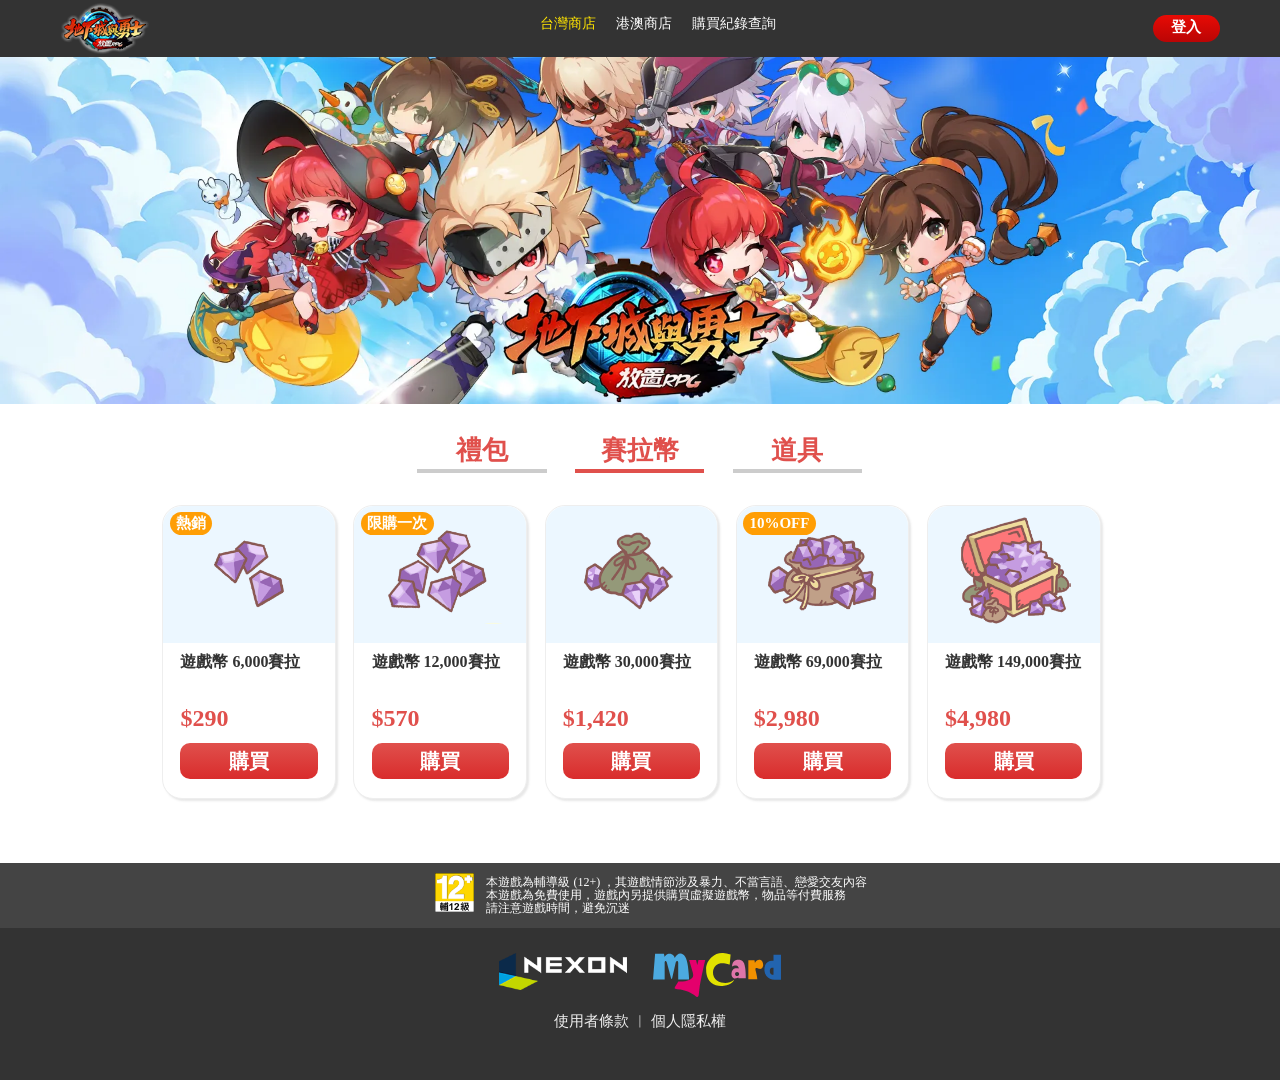
==== commit b55a701f: "樣式修正" ====
--- a/index.html
+++ b/index.html
@@ -46,7 +46,7 @@
     <nav>
         <div class="nav_box">
             <div class="logo">
-                <img src="img/game_logo.png" alt="">
+                <a target="_blank" href="https://aradidle.nexon.com/.html"><img src="img/game_logo.png"></a>
             </div>
 
             <div class="burger_menu">
@@ -107,7 +107,6 @@
 	<div id="login_callout_close"><img src="img/btn_close.svg"></div>
 	<h6>登入</h6>
     <div class="login">
-		<h1>帳號資訊</h1>
 		<h2>正在使用的是台灣商店</h2>
 		<ul id="member_ID">
 		  <dl>會員代碼</dl>
--- a/css/L.css
+++ b/css/L.css
@@ -517,7 +517,7 @@
 #wrapper .login2 h2 {
 	width:100%;
 	height:auto;
-	margin:0 0 3% 0;
+	margin:5% 0 3% 0;
 	font-family: "微軟正黑體";
 	font-size:28px;
 	line-height: 28px;
@@ -646,7 +646,7 @@
 #wrapper .login h2 {
 	width:100%;
 	height:auto;
-	margin:0 0 3% 0;
+	margin:5% 0 3% 0;
 	font-family: "微軟正黑體";
 	font-size:28px;
 	line-height: 28px;
--- a/css/LM.css
+++ b/css/LM.css
@@ -107,6 +107,7 @@
 	font-weight: bold;
 	color: #ffffff;
 	text-align:right;
+	white-space: nowrap;
 	float:right;	
 }
 nav .nav_box .login_box .nav_name {
@@ -123,7 +124,7 @@
 	margin:0 0;
 	padding:1.5% 2%;
 	border:none;
-	background-color:#000000;
+	background-color:#333333;
 	font-family: "微軟正黑體";
 	font-size:13px;
 	line-height: 15px;
@@ -181,13 +182,20 @@
 
 @media (max-width: 768px) {
   nav .nav_box .menu_box {
-    -webkit-box-orient: vertical;
-    -webkit-box-direction: normal;
-        -ms-flex-direction: column;
-            flex-direction: column;
-    padding: 0;
-    max-height: 0;
-    overflow: hidden;
+    width: 100%;
+  max-width: 100%;
+  list-style: none;
+  text-align: center;
+  vertical-align: middle;
+  position: relative;
+  padding: 15px 10% 15px 0;
+  display: -webkit-box;
+  display: -ms-flexbox;
+  display: flex;
+  -webkit-box-pack: center;
+      -ms-flex-pack: center;
+          justify-content: center;
+  /*下拉選單*/
   }
 }
 
@@ -323,7 +331,7 @@
 	top:0;
 	left:0;
 	width:35%;
-	height:460px;
+	height:400px;
 	margin:5% 30% 0 30%;
 	padding:2% 2%;
 	border:1px solid #cccccc;
@@ -356,7 +364,7 @@
 }
 #callout ul {
 	width:96%;
-	height:410px;
+	height:350px;
 	padding:0 2%;
 	overflow-y: scroll;
 	float:left;
@@ -401,6 +409,9 @@
 	float:left;
 }
 #wrapper .main_visual img {width:100%;}
+
+
+/*登入彈窗-1*/
 #wrapper #login_callout {
 	position:fixed;
 	z-index:97;
@@ -409,7 +420,7 @@
 	width:100%;
 	height: 100vh;
 	padding:4% 0;
-	background-color:#eeeeee;
+	background: linear-gradient(to bottom,  rgba(238,238,238,0.85) 0%,rgba(238,238,238,0.85) 100%);
 	float:left;
 }
 
@@ -443,6 +454,179 @@
 	background: linear-gradient(to bottom,  rgba(255,255,255,0.9) 0%,rgba(255,255,255,0.9) 100%); 
 	float:left;
 }
+
+/*登入彈窗-2*/
+#wrapper #login_callout2 {
+	position:fixed;
+	z-index:97;
+	top:0;
+	left:0;
+	width:26%;
+	height: auto;
+	border-radius:10px;
+	margin:10% 34% 0 34%;
+	padding:4% 3%;
+	background-color:#eeeeee;
+	box-shadow:8px 8px 6px rgba(0%,0%,0%,0.1);
+	float:left;
+}
+#wrapper #login_callout2 h6 {
+	width:100%;
+	margin:0% 0% 4% 0%;
+	padding:0 0;
+	font-family: "微軟正黑體";
+	font-size:32px;
+	line-height: 32px;
+	font-weight: bold;
+	color: #333333;
+	text-align:center;
+}
+#wrapper #login_callout2 #login_callout_close {
+	position:absolute;
+	z-index:98;
+	width:6%;
+	margin:-10% 1% 0 81%;
+	cursor:pointer;
+}
+#wrapper #login_callout2 #login_callout_close img {width:100%;}
+#wrapper .login2 {
+    width:100%;
+	height:auto;
+	margin:0% 0% 0 0%;
+	padding:1.5% 0;
+	border-radius:5px;
+	background: linear-gradient(to bottom,  rgba(255,255,255,0.9) 0%,rgba(255,255,255,0.9) 100%); 
+	float:left;
+}
+#wrapper .login2 h1 {
+    position:relative;
+	z-index:2;
+	width:100%;
+	height:auto;
+	margin:1% 0% 2% 0%;
+	padding:1.5% 0;
+	font-family: "微軟正黑體";
+	font-size:22px;
+	line-height: 28px;
+	font-weight: normal;
+	color: #666666;
+	text-align:center;
+	float:left;
+}
+#wrapper .login2 h2 {
+	width:100%;
+	height:auto;
+	margin:5% 0 3% 0;
+	font-family: "微軟正黑體";
+	font-size:28px;
+	line-height: 28px;
+	font-weight: bold;
+	color: #b70a0d;
+	text-align:center;
+	float:left;
+}
+#wrapper .login2 ul {
+    width:80%;
+	height:auto;
+	margin:1.8% 10%;
+    padding:0 0;
+	float:left;
+}
+#wrapper .login2 ul li {
+    width:auto;
+	margin:0 0 0 0;
+	padding:0 0;
+	font-family: "微軟正黑體";
+	font-size:15px;
+	line-height: 15px;
+	font-weight: normal;
+	color: #666666;
+	text-align:right;
+	display:inline;
+	cursor:pointer;
+	float:right;
+}
+#wrapper .login2 ul li:hover{color: #333333;}
+#wrapper .login2 ul ol {
+	width:5%;
+	margin:0 1% 0 0%;
+	padding:0 0;
+	text-align:right;
+	display:inline;
+	cursor:pointer;
+	float:right;
+}
+#wrapper .login2 ul ol img {width:100%;}
+#wrapper .login2 ul dl {
+    width:26%;
+	margin:1% 1% 0 0;
+	padding:1.4% 0;
+	font-family: "微軟正黑體";
+	font-size:18px;
+	line-height: 18px;
+	font-weight: normal;
+	color: #333333;
+	text-align:left;
+	display:inline;
+	float:left;
+}
+#wrapper .login2 ul dt {
+    width:54%;
+	margin:0 1% 0 0;
+	padding:0 0;
+	display:inline;
+	float:left;
+}
+#wrapper .login2 ul .ID {
+    width:79%;
+	margin:0 0% 0 0;
+	padding:0 0;
+	display:inline;
+	float:left;
+}
+#wrapper .login2 ul dd {
+    width:18%;
+	margin:0 0 0 0;
+	padding:1.5% 0;
+	border-radius:10px;
+	background: linear-gradient(to bottom,  rgba(232,11,5,1) 0%,rgba(186,5,5,1) 100%); 
+    font-family: "微軟正黑體";
+	font-size:18px;
+	line-height: 18px;
+	font-weight: bold;
+	color: #ffffff;
+	text-align:center;
+	cursor:pointer;
+	display:inline;
+	float:left;
+}
+#wrapper .login2 .error {
+	width:80%;
+	height:auto;
+	margin:2% 10% 4% 10%;
+	padding:0 0;
+	font-family: "微軟正黑體";
+	font-size:15px;
+	line-height: 22px;
+	font-weight: normal;
+	color: #ff0004;
+	text-align:center;
+	display:inline;
+	float:right;
+}
+
+
+
+
+#wrapper .login {
+    width:30%;
+	height:auto;
+	margin:0% 35% 0 35%;
+	padding:1.5% 0;
+	border-radius:5px;
+	background: linear-gradient(to bottom,  rgba(255,255,255,0.9) 0%,rgba(255,255,255,0.9) 100%); 
+	float:left;
+}
 #wrapper .login h1 {
     position:relative;
 	z-index:2;
@@ -478,7 +662,7 @@
 	float:left;
 }
 #wrapper .login ul li {
-    width:100%;
+    width:auto;
 	margin:0 0 0 0;
 	padding:0 0;
 	font-family: "微軟正黑體";
@@ -486,10 +670,11 @@
 	line-height: 15px;
 	font-weight: normal;
 	color: #666666;
-	text-align:left;
-	display:inline;
-	cursor:pointer;
-	float:left;
+	text-align:right;
+
+	display:inline;
+	cursor:pointer;
+	float:right;
 }
 #wrapper .login ul li:hover{color: #333333;}
 #wrapper .login ul ol {
@@ -499,11 +684,11 @@
 	display:inline;
 	text-align:center;
 	cursor:pointer;
-	float:left;
+	float:right;
 }
 #wrapper .login ul ol img {width:100%;}
 #wrapper .login ul dl {
-    width:26%;
+    width:20%;
 	margin:0 1% 0 0;
 	padding:1.4% 0;
 	font-family: "微軟正黑體";
@@ -516,7 +701,7 @@
 	float:left;
 }
 #wrapper .login ul dt {
-    width:54%;
+    width:60%;
 	margin:0 1% 0 0;
 	padding:0 0;
 	display:inline;
@@ -588,7 +773,184 @@
 #wrapper .login .error {
 	width:80%;
 	height:auto;
-	margin:0 10% 4% 10%;
+	margin:2% 10% 4% 10%;
+	padding:0 0;
+	font-family: "微軟正黑體";
+	font-size:15px;
+	line-height: 22px;
+	font-weight: normal;
+	color: #ff0004;
+	text-align:center;
+	display:inline;
+	float:right;
+}
+#wrapper .login .btn_confirm {
+	width:48%;
+	height:auto;
+	margin:2% 26% 4% 26%;
+	padding:2.5% 0;
+	border-radius:14px;
+	background: linear-gradient(to bottom,  rgba(232,11,5,1) 0%,rgba(186,5,5,1) 100%); 
+    font-family: "微軟正黑體";
+	font-size:20px;
+	line-height: 20px;
+	font-weight: bold;
+	color: #ffffff;
+	text-align:center;
+	cursor:pointer;
+	float:left;
+}
+
+
+
+
+
+#wrapper .login h1 {
+    position:relative;
+	z-index:2;
+	width:45.5%;
+	height:auto;
+	margin:1% 27% 2% 27%;
+	padding:1.5% 0;
+	font-family: "微軟正黑體";
+	font-size:22px;
+	line-height: 28px;
+	font-weight: normal;
+	color: #666666;
+	text-align:center;
+	float:left;
+}
+#wrapper .login h2 {
+	width:100%;
+	height:auto;
+	margin:5% 0 3% 0;
+	font-family: "微軟正黑體";
+	font-size:24px;
+	line-height: 24px;
+	font-weight: bold;
+	color: #b70a0d;
+	text-align:center;
+	float:left;
+}
+#wrapper .login ul {
+    width:80%;
+	height:auto;
+	margin:1.8% 10%;
+    padding:0 0;
+	float:left;
+}
+#wrapper .login ul li {
+    width:auto;
+	margin:0 0 0 0;
+	padding:0 0;
+	font-family: "微軟正黑體";
+	font-size:15px;
+	line-height: 15px;
+	font-weight: normal;
+	color: #666666;
+	text-align:right;
+	cursor:pointer;
+	display:inline;
+	float:right;
+}
+#wrapper .login ul li:hover{color: #333333;}
+#wrapper .login ul ol {
+	width:5%;
+	margin:0 1% 0 0%;
+	padding:0 0;
+	text-align:right;
+	cursor:pointer;
+	display:inline;
+	float:right;
+}
+#wrapper .login ul ol img {width:100%;}
+#wrapper .login ul dl {
+    width:26%;
+	margin:0 1% 0 0;
+	padding:1.4% 0;
+	font-family: "微軟正黑體";
+	font-size:20px;
+	line-height: 20px;
+	font-weight: normal;
+	color: #333333;
+	text-align:left;
+	display:inline;
+	float:left;
+}
+#wrapper .login ul dt {
+    width:54%;
+	margin:0 1% 0 0;
+	padding:0 0;
+	display:inline;
+	float:left;
+}
+#wrapper .login ul .ID {
+    width:79%;
+	margin:0 0% 0 0;
+	padding:0 0;
+	display:inline;
+	float:left;
+}
+#wrapper .login ul dd {
+    width:18%;
+	margin:0 0 0 0;
+	padding:1.5% 0;
+	border-radius:10px;
+	background: linear-gradient(to bottom,  rgba(232,11,5,1) 0%,rgba(186,5,5,1) 100%); 
+    font-family: "微軟正黑體";
+	font-size:18px;
+	line-height: 18px;
+	font-weight: bold;
+	color: #ffffff;
+	text-align:center;
+	cursor:pointer;
+	display:inline;
+	float:left;
+}
+#wrapper .login ul .team {
+	width:25%;
+	margin:3% 2% 0 0;
+	padding:0 0;
+	font-family: "微軟正黑體";
+	font-size:20px;
+	line-height: 20px;
+	font-weight: normal;
+	color: #333333;
+	text-align:left;
+	display:inline;
+	float:left;
+}
+#wrapper .login ul .name {
+	width:71%;
+	margin:1% 2% 0 0;
+	padding:0 0;
+	font-family: "微軟正黑體";
+	font-size:20px;
+	line-height: 20px;
+	font-weight: bold;
+	text-align:left;
+	display:inline;
+	float:left;
+}
+.text_black {color: #333333;}
+.text_red {color: #DC0000;}
+#wrapper .login ul .LV {
+	width:10%;
+	margin:2% 1% 0 0;
+	padding:0 0;
+	font-family: "微軟正黑體";
+	font-size:20px;
+	line-height: 20px;
+	font-weight: normal;
+	color: #DC0000;
+	text-align:right;
+	display:inline;
+	float:right;
+}
+#wrapper .login .error {
+	width:80%;
+	height:auto;
+	margin:2% 10% 4% 10%;
 	padding:0 0;
 	font-family: "微軟正黑體";
 	font-size:15px;
@@ -1089,7 +1451,7 @@
 #wrapper .record .error {
 	width:80%;
 	height:auto;
-	margin:0 10% 4% 10%;
+	margin:2% 10% 4% 10%;
 	padding:0 0;
 	font-family: "微軟正黑體";
 	font-size:15px;
@@ -1129,8 +1491,8 @@
 	margin:2% 0% 0% 0%;
 	padding:3% 0;
 	font-family: "微軟正黑體";
-	font-size:22px;
-	line-height: 22px;
+	font-size:20px;
+	line-height: 20px;
 	font-weight: bold;
 	text-align:center;
 	cursor:pointer;
@@ -1142,8 +1504,8 @@
 	margin:2% 0% 0% 0% ;
 	padding:3% 0;
 	font-family: "微軟正黑體";
-	font-size:22px;
-	line-height: 22px;
+	font-size:20px;
+	line-height: 20px;
 	font-weight: bold;
 	text-align:center;
 	cursor:pointer;
@@ -1280,7 +1642,7 @@
 	height:auto;
 	margin:0;
 	padding:1% 2%;
-	border:1px solid #cccccc;
+	border:1px solid #666666;
 	border-radius:5px;
 	background-color:#ffffff;
 	font-family: "微軟正黑體";
@@ -1288,16 +1650,16 @@
 	line-height: 16px;
 	font-weight: normal;
 	color: #666666;
-	text-align:center;
-	float:left;
+	text-align:left;
+	float:right;
 }
 
 /*查詢結果*/
 #search_result {
-	width:63.4%;
-	height:auto;
-	margin:2% 16% 0% 16%;
-	padding:0% 1.6% 2% 2.4%;
+	width:90%;
+	height:auto;
+	margin:2% 5% 0% 5%;
+	padding:0% 0% 2% 0%;
 	border-top:1px solid #efefef;
 	background-color: #ffffff;
 	border-radius:5px;
@@ -1333,19 +1695,24 @@
 	background-color:#333333;
 	float:left;
 }
+#footer #rank {
+	width:100%;
+	margin:0 0 0 0;
+	padding:0 0;
+	background-color:#444444;
+	float:left;
+}
 #footer ul {
 	width:3%;
 	margin:0 0 0 0;
-	padding:1% 1% 0.8% 32%;
-	background-color:#444444;
+	padding:0.8% 1% 0.8% 34%;
 	float:left;
 }
 #footer ul img {width:100%;}
 #footer li {
-	width:32%;
+	width:38%;
 	margin:0 0;
-	padding:1% 32% 1% 0;
-	background-color:#444444;
+	padding:1% 24% 1% 0;
 	font-family: "微軟正黑體";
 	font-size:12px;
 	line-height: 13px;
@@ -1353,7 +1720,7 @@
 	color: #ffffff;
 	text-align:left;
 	display:inline;
-	float:left;
+	float:right;
 }
 #footer ol {
 	display:none;
@@ -1418,7 +1785,7 @@
 	float:left;
 }
 th {
-    width:10%;
+    width: 100vw;
 	padding:2px 0.5%;
 	border-right:1px solid #666666;
 	border-bottom:1px solid #666666;
--- a/css/LMM.css
+++ b/css/LMM.css
@@ -681,8 +681,8 @@
 	padding:0 0 1% 0;
 	border-bottom:1px solid #ccc;
 	font-family: "微軟正黑體";
-	font-size:32px;
-	line-height: 32px;
+	font-size:24px;
+	line-height: 24px;
 	font-weight: bold;
 	color: #666666;
 	text-align:center;
@@ -702,8 +702,8 @@
 	background-color:#efefef;
 	border-radius:50px;
 	font-family: "微軟正黑體";
-	font-size:18px;
-	line-height: 18px;
+	font-size:15px;
+	line-height: 15px;
 	font-weight: bold;
 	color: #333333;
 	text-align:left;
@@ -842,7 +842,7 @@
 #wrapper .login2 h2 {
 	width:100%;
 	height:auto;
-	margin:0 0 3% 0;
+	margin:5% 0 3% 0;
 	font-family: "微軟正黑體";
 	font-size:22px;
 	line-height: 22px;
@@ -971,10 +971,10 @@
 #wrapper .login h2 {
 	width:100%;
 	height:auto;
-	margin:0 0 3% 0;
-	font-family: "微軟正黑體";
-	font-size:28px;
-	line-height: 28px;
+	margin:5% 0 3% 0;
+	font-family: "微軟正黑體";
+	font-size:24px;
+	line-height: 24px;
 	font-weight: bold;
 	color: #b70a0d;
 	text-align:center;
@@ -1043,12 +1043,12 @@
 #wrapper .login ul dd {
     width:18%;
 	margin:0 0 0 0;
-	padding:1.5% 0;
+	padding:2% 0;
 	border-radius:10px;
 	background: linear-gradient(to bottom,  rgba(232,11,5,1) 0%,rgba(186,5,5,1) 100%); 
     font-family: "微軟正黑體";
-	font-size:18px;
-	line-height: 18px;
+	font-size:16px;
+	line-height: 16px;
 	font-weight: bold;
 	color: #ffffff;
 	text-align:center;
@@ -1149,7 +1149,7 @@
 #wrapper .login h2 {
 	width:100%;
 	height:auto;
-	margin:0 0 3% 0;
+	margin:5% 0 3% 0;
 	font-family: "微軟正黑體";
 	font-size:24px;
 	line-height: 24px;
@@ -1220,12 +1220,12 @@
 #wrapper .login ul dd {
     width:18%;
 	margin:0 0 0 0;
-	padding:1.5% 0;
+	padding:2% 0;
 	border-radius:10px;
 	background: linear-gradient(to bottom,  rgba(232,11,5,1) 0%,rgba(186,5,5,1) 100%); 
     font-family: "微軟正黑體";
-	font-size:18px;
-	line-height: 18px;
+	font-size:16px;
+	line-height: 16px;
 	font-weight: bold;
 	color: #ffffff;
 	text-align:center;
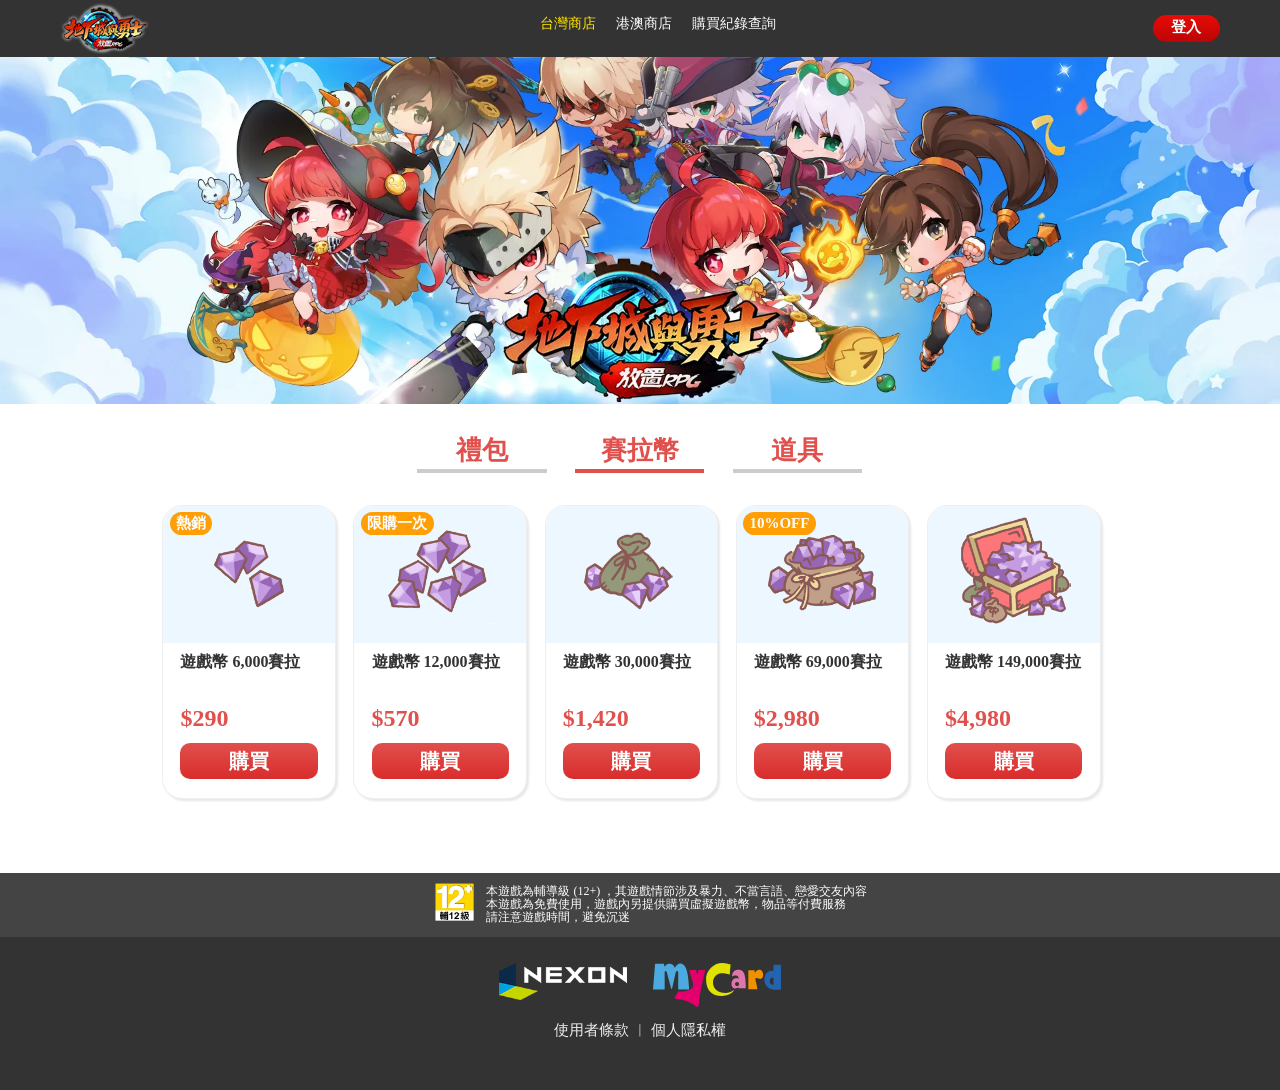
==== commit a9ed83b3: "樣式修改" ====
--- a/index.html
+++ b/index.html
@@ -162,6 +162,70 @@
 		  <dt>$4,980</dt>
 		  <div class="buy">購買</div>
 		</li>
+		<li>
+		  <dl><img src="img/nexon.dfidle_cera_30000.png"></dl>
+		  <dd>遊戲幣 6,000賽拉</dd>
+		  <dt>$290</dt>
+		  <a target="_self" href="buy_success.html"><div class="buy">購買</div></a>
+		</li>
+		<li>
+		  <div id="sticker">熱銷</div>
+		  <dl><img src="img/nexon.dfidle_cera_30000.png"></dl>
+		  <dd>遊戲幣 12,000賽拉</dd>
+		  <dt>$570</dt>
+			<a target="_self" href="buy_fail.html"><div class="buy">購買</div></a>
+		</li>
+		<li>  
+		  <dl><img src="img/nexon.dfidle_cera_30000.png"></dl>
+		  <dd>遊戲幣 30,000賽拉</dd>
+		  <dt>$1,420</dt>
+		  <div class="buy">購買</div>
+		</li>
+		<li>
+		  <div id="sticker">10%OFF</div>
+		  <dl><img src="img/nexon.dfidle_cera_30000.png"></dl>
+		  <dd>遊戲幣 69,000賽拉</dd>
+		  <dt>$2,980</dt>
+		  <div class="buy">購買</div>
+		</li>
+		<li>
+		  <dl><img src="img/nexon.dfidle_cera_30000.png"></dl>
+		  <dd>遊戲幣 149,000賽拉</dd>
+		  <dt>$4,980</dt>
+		  <div class="buy">購買</div>
+		</li>
+		<li>
+		  <dl><img src="img/nexon.dfidle_cera_30000.png"></dl>
+		  <dd>遊戲幣 6,000賽拉</dd>
+		  <dt>$290</dt>
+		  <a target="_self" href="buy_success.html"><div class="buy">購買</div></a>
+		</li>
+		<li>
+		  <div id="sticker">熱銷</div>
+		  <dl><img src="img/nexon.dfidle_cera_30000.png"></dl>
+		  <dd>遊戲幣 12,000賽拉</dd>
+		  <dt>$570</dt>
+			<a target="_self" href="buy_fail.html"><div class="buy">購買</div></a>
+		</li>
+		<li>  
+		  <dl><img src="img/nexon.dfidle_cera_30000.png"></dl>
+		  <dd>遊戲幣 30,000賽拉</dd>
+		  <dt>$1,420</dt>
+		  <div class="buy">購買</div>
+		</li>
+		<li>
+		  <div id="sticker">10%OFF</div>
+		  <dl><img src="img/nexon.dfidle_cera_30000.png"></dl>
+		  <dd>遊戲幣 69,000賽拉</dd>
+		  <dt>$2,980</dt>
+		  <div class="buy">購買</div>
+		</li>
+		<li>
+		  <dl><img src="img/nexon.dfidle_cera_30000.png"></dl>
+		  <dd>遊戲幣 149,000賽拉</dd>
+		  <dt>$4,980</dt>
+		  <div class="buy">購買</div>
+		</li>
 	</div>
 
     <!--賽拉幣-->
--- a/css/L.css
+++ b/css/L.css
@@ -958,7 +958,7 @@
 #wrapper #tresure_box li {
 	width:17.8%;
 	height:auto;
-	margin:0 1%;
+	margin:0 1% 1% 1%;
 	padding:0% 0 2% 0;
 	border:1px solid #eeeeee;
 	background-color:#ffffff;
--- a/css/LM.css
+++ b/css/LM.css
@@ -1135,7 +1135,7 @@
 #wrapper #tresure_box li {
 	width:17.8%;
 	height:auto;
-	margin:0 0.9%;
+	margin:0 0.9% 1% 0.9%;
 	padding:0% 0 2% 0;
 	border:1px solid #eeeeee;
 	background-color:#ffffff;
--- a/css/LMM.css
+++ b/css/LMM.css
@@ -449,7 +449,7 @@
 	margin:0 0;
 	padding:1.5% 2%;
 	border:none;
-	background-color:#000000;
+	background-color:#333333;
 	font-family: "微軟正黑體";
 	font-size:13px;
 	line-height: 15px;
@@ -1461,7 +1461,7 @@
 #wrapper #tresure_box li {
 	width:17.8%;
 	height:auto;
-	margin:0 0.9%;
+	margin:0 0.9% 1% 0.9%;
 	padding:0% 0 2% 0;
 	border:1px solid #eeeeee;
 	background-color:#ffffff;
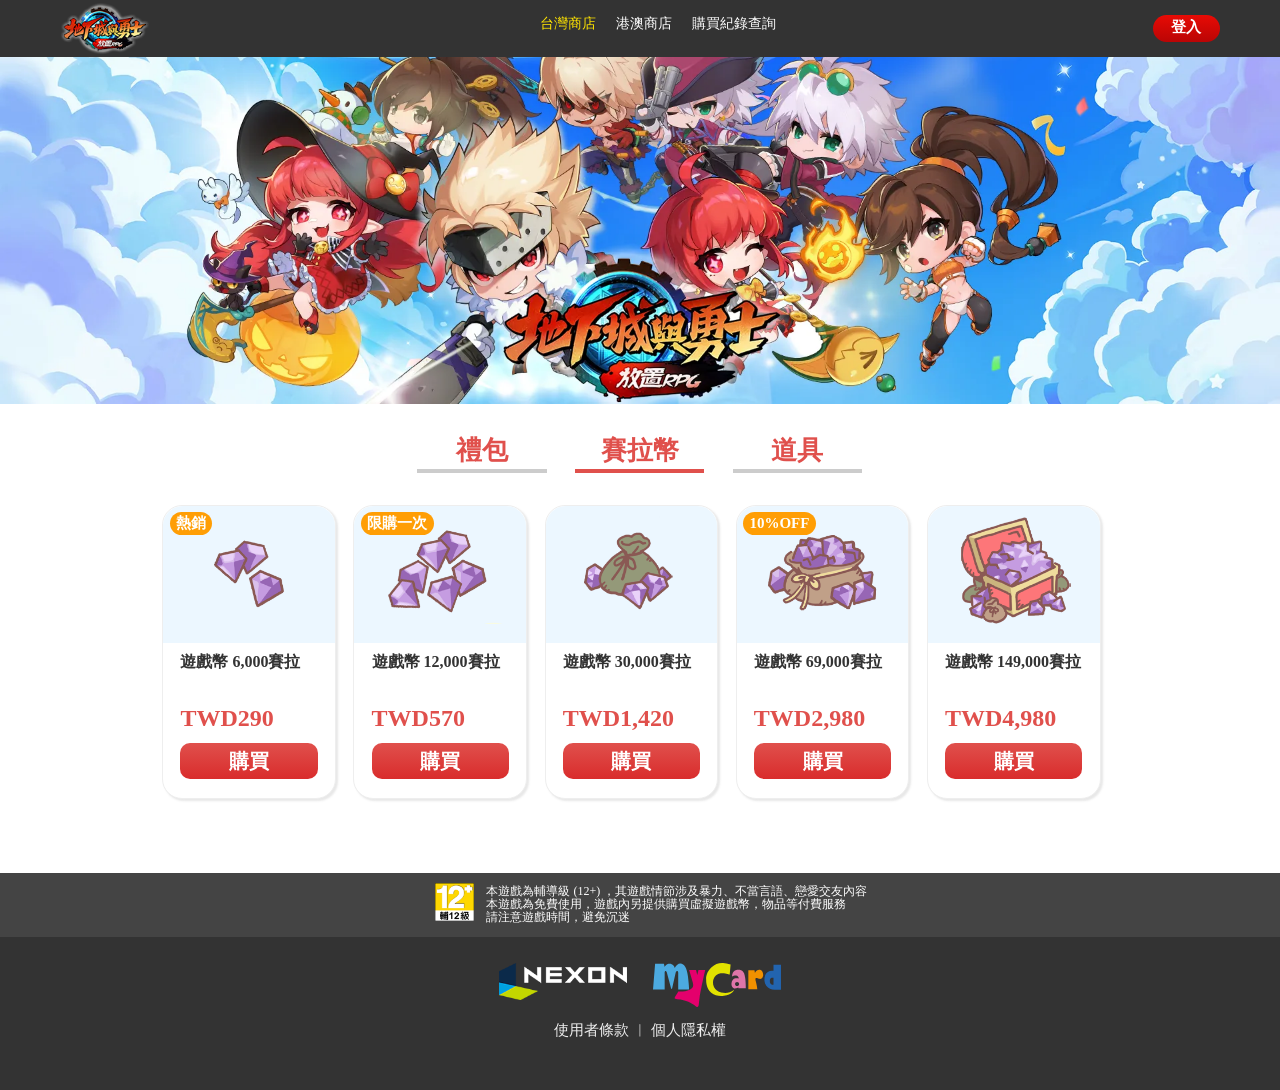
==== commit 99de78c9: "樣式修正" ====
--- a/index.html
+++ b/index.html
@@ -75,6 +75,7 @@
 			  <div class="nav_team">冒險團名稱：</div>
 			  <div class="nav_name">
 		          <select>
+					<option value="all">請選擇</option> 
 		            <option value="chara1">TEST_NAME&ensp;LV.55</option>
 		            <option value="chara2">龍神奧爾斯帝德&ensp;</option>
 		            <option value="chara3">北神三世</span>&ensp;</option>
@@ -82,6 +83,7 @@
 		            <option value="chara3">五筒</span>&ensp;</option>
 		          </select>
 		      </div>
+              <div id="nav_logout_btn">登出</div>
             </ul>
         </div>
     </nav>
@@ -133,97 +135,97 @@
 	    <li>
 		  <dl><img src="img/nexon.dfidle_cera_30000.png"></dl>
 		  <dd>遊戲幣 6,000賽拉</dd>
-		  <dt>$290</dt>
-		  <a target="_self" href="buy_success.html"><div class="buy">購買</div></a>
-		</li>
-		<li>
-		  <div id="sticker">熱銷</div>
-		  <dl><img src="img/nexon.dfidle_cera_30000.png"></dl>
-		  <dd>遊戲幣 12,000賽拉</dd>
-		  <dt>$570</dt>
-			<a target="_self" href="buy_fail.html"><div class="buy">購買</div></a>
-		</li>
-		<li>  
-		  <dl><img src="img/nexon.dfidle_cera_30000.png"></dl>
-		  <dd>遊戲幣 30,000賽拉</dd>
-		  <dt>$1,420</dt>
-		  <div class="buy">購買</div>
-		</li>
-		<li>
-		  <div id="sticker">10%OFF</div>
-		  <dl><img src="img/nexon.dfidle_cera_30000.png"></dl>
-		  <dd>遊戲幣 69,000賽拉</dd>
-		  <dt>$2,980</dt>
-		  <div class="buy">購買</div>
-		</li>
-		<li>
-		  <dl><img src="img/nexon.dfidle_cera_30000.png"></dl>
-		  <dd>遊戲幣 149,000賽拉</dd>
-		  <dt>$4,980</dt>
-		  <div class="buy">購買</div>
-		</li>
-		<li>
-		  <dl><img src="img/nexon.dfidle_cera_30000.png"></dl>
-		  <dd>遊戲幣 6,000賽拉</dd>
-		  <dt>$290</dt>
-		  <a target="_self" href="buy_success.html"><div class="buy">購買</div></a>
-		</li>
-		<li>
-		  <div id="sticker">熱銷</div>
-		  <dl><img src="img/nexon.dfidle_cera_30000.png"></dl>
-		  <dd>遊戲幣 12,000賽拉</dd>
-		  <dt>$570</dt>
-			<a target="_self" href="buy_fail.html"><div class="buy">購買</div></a>
-		</li>
-		<li>  
-		  <dl><img src="img/nexon.dfidle_cera_30000.png"></dl>
-		  <dd>遊戲幣 30,000賽拉</dd>
-		  <dt>$1,420</dt>
-		  <div class="buy">購買</div>
-		</li>
-		<li>
-		  <div id="sticker">10%OFF</div>
-		  <dl><img src="img/nexon.dfidle_cera_30000.png"></dl>
-		  <dd>遊戲幣 69,000賽拉</dd>
-		  <dt>$2,980</dt>
-		  <div class="buy">購買</div>
-		</li>
-		<li>
-		  <dl><img src="img/nexon.dfidle_cera_30000.png"></dl>
-		  <dd>遊戲幣 149,000賽拉</dd>
-		  <dt>$4,980</dt>
-		  <div class="buy">購買</div>
-		</li>
-		<li>
-		  <dl><img src="img/nexon.dfidle_cera_30000.png"></dl>
-		  <dd>遊戲幣 6,000賽拉</dd>
-		  <dt>$290</dt>
-		  <a target="_self" href="buy_success.html"><div class="buy">購買</div></a>
-		</li>
-		<li>
-		  <div id="sticker">熱銷</div>
-		  <dl><img src="img/nexon.dfidle_cera_30000.png"></dl>
-		  <dd>遊戲幣 12,000賽拉</dd>
-		  <dt>$570</dt>
-			<a target="_self" href="buy_fail.html"><div class="buy">購買</div></a>
-		</li>
-		<li>  
-		  <dl><img src="img/nexon.dfidle_cera_30000.png"></dl>
-		  <dd>遊戲幣 30,000賽拉</dd>
-		  <dt>$1,420</dt>
-		  <div class="buy">購買</div>
-		</li>
-		<li>
-		  <div id="sticker">10%OFF</div>
-		  <dl><img src="img/nexon.dfidle_cera_30000.png"></dl>
-		  <dd>遊戲幣 69,000賽拉</dd>
-		  <dt>$2,980</dt>
-		  <div class="buy">購買</div>
-		</li>
-		<li>
-		  <dl><img src="img/nexon.dfidle_cera_30000.png"></dl>
-		  <dd>遊戲幣 149,000賽拉</dd>
-		  <dt>$4,980</dt>
+		  <dt>TWD290</dt>
+		  <a target="_self" href="buy_success.html"><div class="buy">購買</div></a>
+		</li>
+		<li>
+		  <div id="sticker">熱銷</div>
+		  <dl><img src="img/nexon.dfidle_cera_30000.png"></dl>
+		  <dd>遊戲幣 12,000賽拉</dd>
+		  <dt>TWD570</dt>
+			<a target="_self" href="buy_fail.html"><div class="buy">購買</div></a>
+		</li>
+		<li>  
+		  <dl><img src="img/nexon.dfidle_cera_30000.png"></dl>
+		  <dd>遊戲幣 30,000賽拉</dd>
+		  <dt>TWD1,420</dt>
+		  <div class="buy">購買</div>
+		</li>
+		<li>
+		  <div id="sticker">10%OFF</div>
+		  <dl><img src="img/nexon.dfidle_cera_30000.png"></dl>
+		  <dd>遊戲幣 69,000賽拉</dd>
+		  <dt>TWD2,980</dt>
+		  <div class="buy">購買</div>
+		</li>
+		<li>
+		  <dl><img src="img/nexon.dfidle_cera_30000.png"></dl>
+		  <dd>遊戲幣 149,000賽拉</dd>
+		  <dt>TWD4,980</dt>
+		  <div class="buy">購買</div>
+		</li>
+		<li>
+		  <dl><img src="img/nexon.dfidle_cera_30000.png"></dl>
+		  <dd>遊戲幣 6,000賽拉</dd>
+		  <dt>TWD290</dt>
+		  <a target="_self" href="buy_success.html"><div class="buy">購買</div></a>
+		</li>
+		<li>
+		  <div id="sticker">熱銷</div>
+		  <dl><img src="img/nexon.dfidle_cera_30000.png"></dl>
+		  <dd>遊戲幣 12,000賽拉</dd>
+		  <dt>TWD570</dt>
+			<a target="_self" href="buy_fail.html"><div class="buy">購買</div></a>
+		</li>
+		<li>  
+		  <dl><img src="img/nexon.dfidle_cera_30000.png"></dl>
+		  <dd>遊戲幣 30,000賽拉</dd>
+		  <dt>TWD1,420</dt>
+		  <div class="buy">購買</div>
+		</li>
+		<li>
+		  <div id="sticker">10%OFF</div>
+		  <dl><img src="img/nexon.dfidle_cera_30000.png"></dl>
+		  <dd>遊戲幣 69,000賽拉</dd>
+		  <dt>TWD2,980</dt>
+		  <div class="buy">購買</div>
+		</li>
+		<li>
+		  <dl><img src="img/nexon.dfidle_cera_30000.png"></dl>
+		  <dd>遊戲幣 149,000賽拉</dd>
+		  <dt>TWD4,980</dt>
+		  <div class="buy">購買</div>
+		</li>
+		<li>
+		  <dl><img src="img/nexon.dfidle_cera_30000.png"></dl>
+		  <dd>遊戲幣 6,000賽拉</dd>
+		  <dt>TWD290</dt>
+		  <a target="_self" href="buy_success.html"><div class="buy">購買</div></a>
+		</li>
+		<li>
+		  <div id="sticker">熱銷</div>
+		  <dl><img src="img/nexon.dfidle_cera_30000.png"></dl>
+		  <dd>遊戲幣 12,000賽拉</dd>
+		  <dt>TWD570</dt>
+			<a target="_self" href="buy_fail.html"><div class="buy">購買</div></a>
+		</li>
+		<li>  
+		  <dl><img src="img/nexon.dfidle_cera_30000.png"></dl>
+		  <dd>遊戲幣 30,000賽拉</dd>
+		  <dt>TWD1,420</dt>
+		  <div class="buy">購買</div>
+		</li>
+		<li>
+		  <div id="sticker">10%OFF</div>
+		  <dl><img src="img/nexon.dfidle_cera_30000.png"></dl>
+		  <dd>遊戲幣 69,000賽拉</dd>
+		  <dt>TWD2,980</dt>
+		  <div class="buy">購買</div>
+		</li>
+		<li>
+		  <dl><img src="img/nexon.dfidle_cera_30000.png"></dl>
+		  <dd>遊戲幣 149,000賽拉</dd>
+		  <dt>TWD4,980</dt>
 		  <div class="buy">購買</div>
 		</li>
 	</div>
@@ -234,33 +236,33 @@
 		  <div id="sticker">熱銷</div>
 		  <dl><img src="img/nexon.dfidle_cera_6000.png"></dl>
 		  <dd>遊戲幣 6,000賽拉</dd>
-		  <dt>$290</dt>
+		  <dt>TWD290</dt>
 		  <a target="_self" href="buy_success.html"><div class="buy">購買</div></a>
 		</li>
 		<li>
 		  <div id="sticker">限購一次</div>
 		  <dl><img src="img/nexon.dfidle_cera_12000.png"></dl>
 		  <dd>遊戲幣 12,000賽拉</dd>
-		  <dt>$570</dt>
-			<a target="_self" href="buy_fail.html"><div class="buy">購買</div></a>
-		</li>
-		<li>  
-		  <dl><img src="img/nexon.dfidle_cera_30000.png"></dl>
-		  <dd>遊戲幣 30,000賽拉</dd>
-		  <dt>$1,420</dt>
+		  <dt>TWD570</dt>
+			<a target="_self" href="buy_fail.html"><div class="buy">購買</div></a>
+		</li>
+		<li>  
+		  <dl><img src="img/nexon.dfidle_cera_30000.png"></dl>
+		  <dd>遊戲幣 30,000賽拉</dd>
+		  <dt>TWD1,420</dt>
 		  <div class="buy">購買</div>
 		</li>
 		<li>
 		  <div id="sticker">10%OFF</div>
 		  <dl><img src="img/nexon.dfidle_cera_69000.png"></dl>
 		  <dd>遊戲幣 69,000賽拉</dd>
-		  <dt>$2,980</dt>
-		  <div class="buy">購買</div>
-		</li>
-		<li>
-		  <dl><img src="img/nexon.dfidle_cera_149000.png"></dl>
-		  <dd>遊戲幣 149,000賽拉</dd>
-		  <dt>$4,980</dt>
+		  <dt>TWD2,980</dt>
+		  <div class="buy">購買</div>
+		</li>
+		<li>
+		  <dl><img src="img/nexon.dfidle_cera_149000.png"></dl>
+		  <dd>遊戲幣 149,000賽拉</dd>
+		  <dt>TWD4,980</dt>
 		  <div class="buy">購買</div>
 		</li>
 	</div>
@@ -271,33 +273,33 @@
 		  <div id="sticker">熱銷</div>
 		  <dl><img src="img/nexon.dfidle_cera_149000.png"></dl>
 		  <dd>遊戲幣 6,000賽拉</dd>
-		  <dt>$290</dt>
+		  <dt>TWD290</dt>
 		  <a target="_self" href="buy_success.html"><div class="buy">購買</div></a>
 		</li>
 		<li>
 		  <div id="sticker">限購一次</div>
 		  <dl><img src="img/nexon.dfidle_cera_149000.png"></dl>
 		  <dd>遊戲幣 12,000賽拉</dd>
-		  <dt>$570</dt>
-			<a target="_self" href="buy_fail.html"><div class="buy">購買</div></a>
-		</li>
-		<li>  
-		  <dl><img src="img/nexon.dfidle_cera_149000.png"></dl>
-		  <dd>遊戲幣 30,000賽拉</dd>
-		  <dt>$1,420</dt>
-		  <div class="buy">購買</div>
-		</li>
-		<li>
-		  <div id="sticker">10%OFF</div>
-		  <dl><img src="img/nexon.dfidle_cera_149000.png"></dl>
-		  <dd>遊戲幣 69,000賽拉</dd>
-		  <dt>$2,980</dt>
-		  <div class="buy">購買</div>
-		</li>
-		<li>
-		  <dl><img src="img/nexon.dfidle_cera_149000.png"></dl>
-		  <dd>遊戲幣 149,000賽拉</dd>
-		  <dt>$4,980</dt>
+		  <dt>TWD570</dt>
+			<a target="_self" href="buy_fail.html"><div class="buy">購買</div></a>
+		</li>
+		<li>  
+		  <dl><img src="img/nexon.dfidle_cera_149000.png"></dl>
+		  <dd>遊戲幣 30,000賽拉</dd>
+		  <dt>TWD1,420</dt>
+		  <div class="buy">購買</div>
+		</li>
+		<li>
+		  <div id="sticker">10%OFF</div>
+		  <dl><img src="img/nexon.dfidle_cera_149000.png"></dl>
+		  <dd>遊戲幣 69,000賽拉</dd>
+		  <dt>TWD2,980</dt>
+		  <div class="buy">購買</div>
+		</li>
+		<li>
+		  <dl><img src="img/nexon.dfidle_cera_149000.png"></dl>
+		  <dd>遊戲幣 149,000賽拉</dd>
+		  <dt>TWD4,980</dt>
 		  <div class="buy">購買</div>
 		</li>
 	</div>
--- a/css/L.css
+++ b/css/L.css
@@ -114,6 +114,22 @@
 	width:50px;
 	margin: 0 0;
 	padding:2.5% 4% 1.5% 4%;
+	border-radius:19px;
+	background: linear-gradient(to bottom,  rgba(232,11,5,1) 0%,rgba(186,5,5,1) 100%); 
+    font-family: "微軟正黑體";
+	font-size:15px;
+	line-height: 15px;
+	font-weight: bold;
+	color: #ffffff;
+	text-align:center;
+	cursor:pointer;
+	display:inline;
+	float:right;
+}
+nav .nav_box .login_box #nav_logout_btn {
+	width:50px;
+	margin: -0.5% 0 0 4%;
+	padding:2% 4% 2% 4%;
 	border-radius:19px;
 	background: linear-gradient(to bottom,  rgba(232,11,5,1) 0%,rgba(186,5,5,1) 100%); 
     font-family: "微軟正黑體";
--- a/css/LM.css
+++ b/css/LM.css
@@ -96,6 +96,22 @@
 	display:inline;
 	float:right;
 }
+nav .nav_box .login_box #nav_logout_btn {
+	width:80px;
+	margin: 0.5% 0 0 4%;
+	padding:2% 4% 2% 4%;
+	border-radius:19px;
+	background: linear-gradient(to bottom,  rgba(232,11,5,1) 0%,rgba(186,5,5,1) 100%); 
+    font-family: "微軟正黑體";
+	font-size:15px;
+	line-height: 15px;
+	font-weight: bold;
+	color: #ffffff;
+	text-align:center;
+	cursor:pointer;
+	display:inline;
+	float:right;
+}
 nav .nav_box .login_box .nav_team {
 	width:auto;
 	margin:2% 0 0 0%;
@@ -112,7 +128,7 @@
 }
 nav .nav_box .login_box .nav_name {
 	width:auto;
-	margin:-0.2% 0 0 0;
+	margin:0.5% 0 0 0;
 	padding:0 0;
 	display:inline;
 	text-align:right;
--- a/css/LMM.css
+++ b/css/LMM.css
@@ -81,6 +81,22 @@
           justify-content: right;
 }
 nav .nav_box .login_box #nav_login_btn {
+	width:50px;
+	margin: 0 0;
+	padding:2.5% 4% 1.5% 4%;
+	border-radius:19px;
+	background: linear-gradient(to bottom,  rgba(232,11,5,1) 0%,rgba(186,5,5,1) 100%); 
+    font-family: "微軟正黑體";
+	font-size:15px;
+	line-height: 15px;
+	font-weight: bold;
+	color: #ffffff;
+	text-align:center;
+	cursor:pointer;
+	display:inline;
+	float:right;
+}
+nav .nav_box .login_box #nav_logout_btn {
 	width:50px;
 	margin: 0 0;
 	padding:2.5% 4% 1.5% 4%;
@@ -422,6 +438,22 @@
 	display:inline;
 	float:right;
 }
+nav .nav_box .login_box #nav_logout_btn {
+	width:80px;
+	margin: 0 0 0 4%;
+	padding:2% 4% 2% 4%;
+	border-radius:19px;
+	background: linear-gradient(to bottom,  rgba(232,11,5,1) 0%,rgba(186,5,5,1) 100%); 
+    font-family: "微軟正黑體";
+	font-size:15px;
+	line-height: 15px;
+	font-weight: bold;
+	color: #ffffff;
+	text-align:center;
+	cursor:pointer;
+	display:inline;
+	float:right;
+}
 nav .nav_box .login_box .nav_team {
 	width:auto;
 	margin:2% 0 0 0%;
@@ -437,7 +469,7 @@
 }
 nav .nav_box .login_box .nav_name {
 	width:auto;
-	margin:-0.2% 0 0 0;
+	margin:0.5% 0 0 0;
 	padding:0 0;
 	display:inline;
 	text-align:right;
--- a/css/M.css
+++ b/css/M.css
@@ -62,7 +62,7 @@
   font-size: 0px;
   text-align: right;
   margin-top: 17px;
-  display: none;
+  display: none!important;
 }
 
 @media (max-width: 768px) {
@@ -110,9 +110,9 @@
   display: -webkit-box;
   display: -ms-flexbox;
   display: flex;
-  -webkit-box-pack: center;
-      -ms-flex-pack: center;
-          justify-content: center;
+  -webkit-box-pack: left;
+      -ms-flex-pack: left;
+          justify-content: left;
   /*下拉選單*/
 }
 
@@ -121,17 +121,17 @@
   width: 100%;
   max-width: 100%;
   list-style: none;
-  text-align: center;
+  text-align: left;
   vertical-align: middle;
   position: relative;
-	  margin:-9% 0 0 5%;
+	  margin:-9% 0 0 15%;
   padding: 15px 0 0 0;
   display: -webkit-box;
   display: -ms-flexbox;
   display: flex;
-  -webkit-box-pack: center;
-      -ms-flex-pack: center;
-          justify-content: center;
+  -webkit-box-pack: left;
+      -ms-flex-pack: left;
+          justify-content: left;
   /*下拉選單*/
   }
 }
@@ -295,6 +295,24 @@
 	display:inline;
 	float:right;
 }
+nav .nav_box .login_box #nav_logout_btn {
+	width:auto;
+	height:20px;
+	margin: 0 0 0 4%;
+	padding:3px 5% 1px 5%;
+	border-radius:19px;
+	background: linear-gradient(to bottom,  rgba(232,11,5,1) 0%,rgba(186,5,5,1) 100%); 
+    font-family: "微軟正黑體";
+	font-size:13px;
+	line-height: 13px;
+	font-weight: bold;
+	color: #ffffff;
+	text-align:center;
+	cursor:pointer;
+	display:inline;
+	white-space: nowrap;
+	float:right;
+}
 nav .nav_box .login_box .nav_team {
 	width:auto;
 	margin:1.8% 0 0 0%;
@@ -306,6 +324,7 @@
 	font-weight: bold;
 	color: #ffffff;
 	text-align:right;
+	white-space: nowrap;
 	float:right;	
 }
 nav .nav_box .login_box .nav_name {
--- a/css/S.css
+++ b/css/S.css
@@ -48,7 +48,7 @@
   max-width: 70px;
   display: inline-block;
   vertical-align: middle;
-  padding: 5px 0 5px 20px;
+  padding: 5px 0 5px 2%;
 }
 
 nav .nav_box .logo img {
@@ -72,7 +72,7 @@
     top:0;
 	right:0;
 	display: inline-block;
-    padding: 0 20px 0 0;
+    padding: 0 2% 0 0;
     -ms-flex-wrap: wrap;
         flex-wrap: wrap;
 	
@@ -257,11 +257,11 @@
   z-index:78;
   top:0;
   right:0;
-  width:82%;
+  width:86%;
   max-width: 100%;
   float:right;
   vertical-align: right;
-  margin:4% 16% 0 0;
+  margin:4% 12% 0 0;
   padding: 0 0;
   display: -webkit-box;
   display: -ms-flexbox;
@@ -287,6 +287,23 @@
 	display:inline;
 	float:right;
 }
+nav .nav_box .login_box #nav_logout_btn {
+	width:50px;
+	height:20px;
+	margin: 0 0;
+	padding:3px 0 1px 0;
+	border-radius:19px;
+	background: linear-gradient(to bottom,  rgba(232,11,5,1) 0%,rgba(186,5,5,1) 100%); 
+    font-family: "微軟正黑體";
+	font-size:13px;
+	line-height: 13px;
+	font-weight: bold;
+	color: #ffffff;
+	text-align:center;
+	cursor:pointer;
+	display:inline;
+	float:right;
+}
 nav .nav_box .login_box .nav_team {
 	width:auto;
 	margin:2% 0 0 0%;
@@ -311,8 +328,8 @@
 nav .nav_box .login_box select {
 	width:auto;
 	height:auto;
-	margin:0 0;
-	padding:1.5% 0%;
+	margin:1% 2% 0 0;
+	padding:2.5% 0%;
 	border:none;
 	background-color:#333333;
 	font-family: "微軟正黑體";
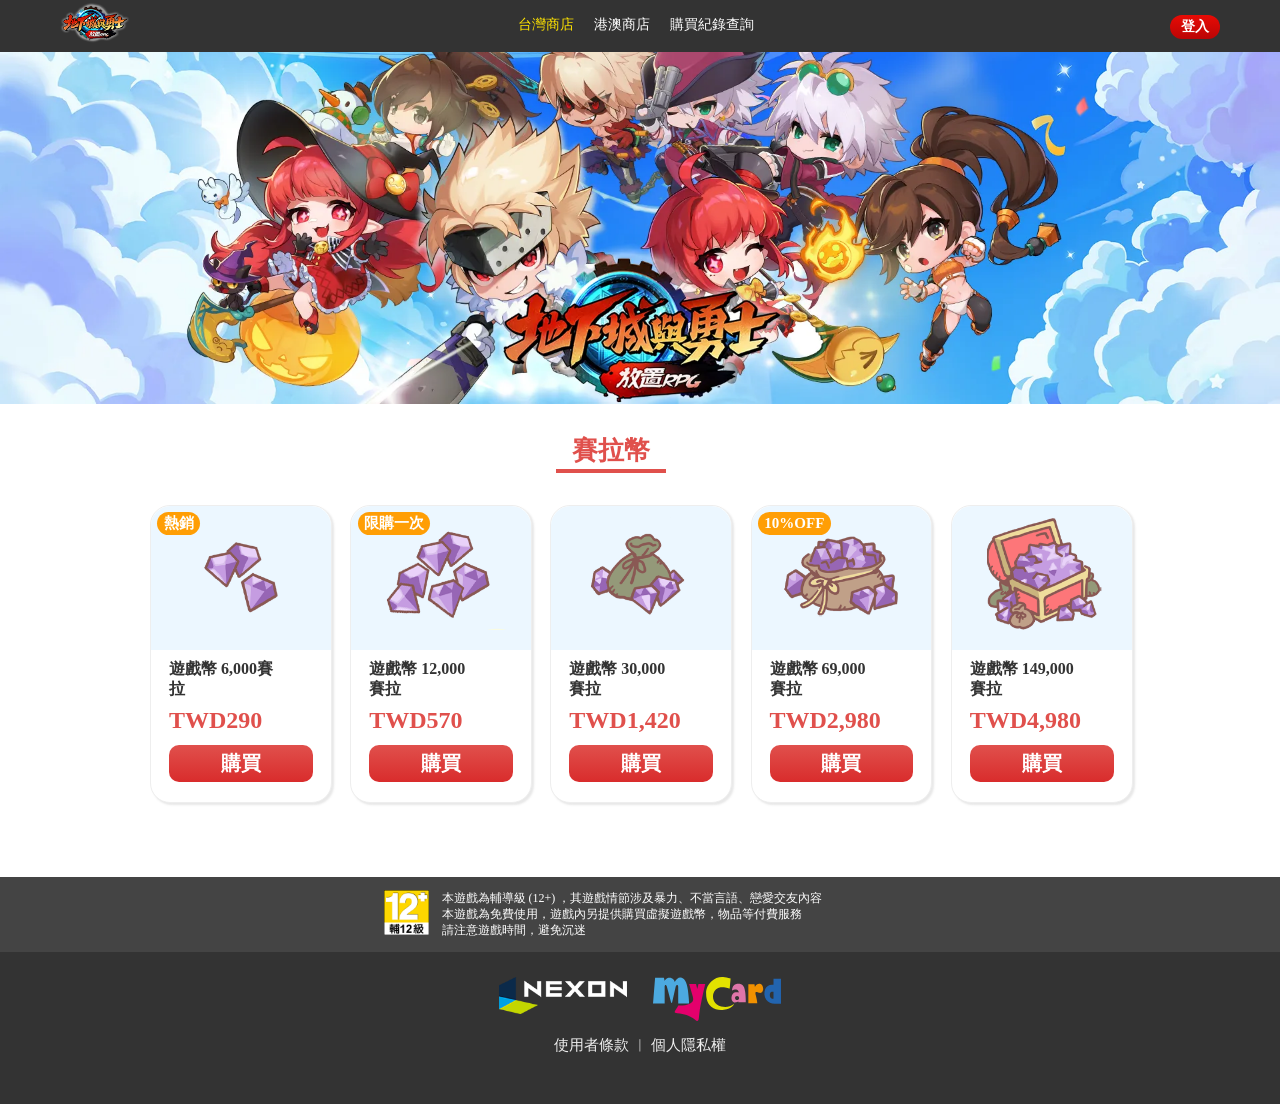
==== commit 4f81d5ed: "0907樣式修改" ====
--- a/index.html
+++ b/index.html
@@ -29,6 +29,7 @@
 <script src="js/jquery-1.7.1.min.js"></script>
 <script type="text/javascript" src="js/tab.js"></script>
 <script type="text/javascript" src="js/callout.js"></script>
+<script type="text/javascript" src="js/dropdown.js"></script>
 <script type="text/javascript" src="js/index.js"></script>
 
 	
@@ -70,19 +71,21 @@
                 </li>
             </ul>
 			
-			<ul class="login_box">
-			  <div id="nav_login_btn">登入</div>
-			  <div class="nav_team">冒險團名稱：</div>
-			  <div class="nav_name">
-		          <select>
-					<option value="all">請選擇</option> 
-		            <option value="chara1">TEST_NAME&ensp;LV.55</option>
-		            <option value="chara2">龍神奧爾斯帝德&ensp;</option>
-		            <option value="chara3">北神三世</span>&ensp;</option>
-		            <option value="chara3">金州四爺湯普森</span>&ensp;</option>
-		            <option value="chara3">五筒</span>&ensp;</option>
-		          </select>
-		      </div>
+            <ul class="login_box">
+	      <div id="nav_login_btn">登入</div>
+	      <div class="nav_team">冒險團名稱：</div>
+	      <div class="nav_name">
+              <div class="dropdownbox">
+                <p>請選擇冒險團 ⇅</p>
+              </div> 
+              <ul class="menu">
+                <li>TEST_NAME&ensp;LV.75</li>
+                <li>龍神奧爾斯帝德&ensp;LV.60</li>
+                <li>北神三世&ensp;LV.55</li>
+                <li>金州四爺湯普森&ensp;LV.36</li>
+                <li>五精英戰士&ensp;LV.25</li> 
+              </ul>
+	      </div>
               <div id="nav_logout_btn">登出</div>
             </ul>
         </div>
@@ -124,111 +127,12 @@
 	
   <div id="tresure_title">
     <ul>
-	  <li id="tresure_tab1" class="off">禮包</li>
+	  <li></li>
 	  <li id="tresure_tab2" class="on">賽拉幣</li>
-	  <li id="tresure_tab3" class="off">道具</li>
+	  <li></li>
 	</ul>
   </div>
 
-    <!--禮包-->
-	<div id="tresure_box" class="tb1">
-	    <li>
-		  <dl><img src="img/nexon.dfidle_cera_30000.png"></dl>
-		  <dd>遊戲幣 6,000賽拉</dd>
-		  <dt>TWD290</dt>
-		  <a target="_self" href="buy_success.html"><div class="buy">購買</div></a>
-		</li>
-		<li>
-		  <div id="sticker">熱銷</div>
-		  <dl><img src="img/nexon.dfidle_cera_30000.png"></dl>
-		  <dd>遊戲幣 12,000賽拉</dd>
-		  <dt>TWD570</dt>
-			<a target="_self" href="buy_fail.html"><div class="buy">購買</div></a>
-		</li>
-		<li>  
-		  <dl><img src="img/nexon.dfidle_cera_30000.png"></dl>
-		  <dd>遊戲幣 30,000賽拉</dd>
-		  <dt>TWD1,420</dt>
-		  <div class="buy">購買</div>
-		</li>
-		<li>
-		  <div id="sticker">10%OFF</div>
-		  <dl><img src="img/nexon.dfidle_cera_30000.png"></dl>
-		  <dd>遊戲幣 69,000賽拉</dd>
-		  <dt>TWD2,980</dt>
-		  <div class="buy">購買</div>
-		</li>
-		<li>
-		  <dl><img src="img/nexon.dfidle_cera_30000.png"></dl>
-		  <dd>遊戲幣 149,000賽拉</dd>
-		  <dt>TWD4,980</dt>
-		  <div class="buy">購買</div>
-		</li>
-		<li>
-		  <dl><img src="img/nexon.dfidle_cera_30000.png"></dl>
-		  <dd>遊戲幣 6,000賽拉</dd>
-		  <dt>TWD290</dt>
-		  <a target="_self" href="buy_success.html"><div class="buy">購買</div></a>
-		</li>
-		<li>
-		  <div id="sticker">熱銷</div>
-		  <dl><img src="img/nexon.dfidle_cera_30000.png"></dl>
-		  <dd>遊戲幣 12,000賽拉</dd>
-		  <dt>TWD570</dt>
-			<a target="_self" href="buy_fail.html"><div class="buy">購買</div></a>
-		</li>
-		<li>  
-		  <dl><img src="img/nexon.dfidle_cera_30000.png"></dl>
-		  <dd>遊戲幣 30,000賽拉</dd>
-		  <dt>TWD1,420</dt>
-		  <div class="buy">購買</div>
-		</li>
-		<li>
-		  <div id="sticker">10%OFF</div>
-		  <dl><img src="img/nexon.dfidle_cera_30000.png"></dl>
-		  <dd>遊戲幣 69,000賽拉</dd>
-		  <dt>TWD2,980</dt>
-		  <div class="buy">購買</div>
-		</li>
-		<li>
-		  <dl><img src="img/nexon.dfidle_cera_30000.png"></dl>
-		  <dd>遊戲幣 149,000賽拉</dd>
-		  <dt>TWD4,980</dt>
-		  <div class="buy">購買</div>
-		</li>
-		<li>
-		  <dl><img src="img/nexon.dfidle_cera_30000.png"></dl>
-		  <dd>遊戲幣 6,000賽拉</dd>
-		  <dt>TWD290</dt>
-		  <a target="_self" href="buy_success.html"><div class="buy">購買</div></a>
-		</li>
-		<li>
-		  <div id="sticker">熱銷</div>
-		  <dl><img src="img/nexon.dfidle_cera_30000.png"></dl>
-		  <dd>遊戲幣 12,000賽拉</dd>
-		  <dt>TWD570</dt>
-			<a target="_self" href="buy_fail.html"><div class="buy">購買</div></a>
-		</li>
-		<li>  
-		  <dl><img src="img/nexon.dfidle_cera_30000.png"></dl>
-		  <dd>遊戲幣 30,000賽拉</dd>
-		  <dt>TWD1,420</dt>
-		  <div class="buy">購買</div>
-		</li>
-		<li>
-		  <div id="sticker">10%OFF</div>
-		  <dl><img src="img/nexon.dfidle_cera_30000.png"></dl>
-		  <dd>遊戲幣 69,000賽拉</dd>
-		  <dt>TWD2,980</dt>
-		  <div class="buy">購買</div>
-		</li>
-		<li>
-		  <dl><img src="img/nexon.dfidle_cera_30000.png"></dl>
-		  <dd>遊戲幣 149,000賽拉</dd>
-		  <dt>TWD4,980</dt>
-		  <div class="buy">購買</div>
-		</li>
-	</div>
 
     <!--賽拉幣-->
 	<div id="tresure_box" class="tb2">
@@ -267,58 +171,23 @@
 		</li>
 	</div>
 
-   <!--賽拉幣-->
-	<div id="tresure_box" class="tb3">
-	    <li>
-		  <div id="sticker">熱銷</div>
-		  <dl><img src="img/nexon.dfidle_cera_149000.png"></dl>
-		  <dd>遊戲幣 6,000賽拉</dd>
-		  <dt>TWD290</dt>
-		  <a target="_self" href="buy_success.html"><div class="buy">購買</div></a>
-		</li>
-		<li>
-		  <div id="sticker">限購一次</div>
-		  <dl><img src="img/nexon.dfidle_cera_149000.png"></dl>
-		  <dd>遊戲幣 12,000賽拉</dd>
-		  <dt>TWD570</dt>
-			<a target="_self" href="buy_fail.html"><div class="buy">購買</div></a>
-		</li>
-		<li>  
-		  <dl><img src="img/nexon.dfidle_cera_149000.png"></dl>
-		  <dd>遊戲幣 30,000賽拉</dd>
-		  <dt>TWD1,420</dt>
-		  <div class="buy">購買</div>
-		</li>
-		<li>
-		  <div id="sticker">10%OFF</div>
-		  <dl><img src="img/nexon.dfidle_cera_149000.png"></dl>
-		  <dd>遊戲幣 69,000賽拉</dd>
-		  <dt>TWD2,980</dt>
-		  <div class="buy">購買</div>
-		</li>
-		<li>
-		  <dl><img src="img/nexon.dfidle_cera_149000.png"></dl>
-		  <dd>遊戲幣 149,000賽拉</dd>
-		  <dt>TWD4,980</dt>
-		  <div class="buy">購買</div>
-		</li>
+
 	</div>
 	
-  <div id="footer">
+        <div id="footer">
 	  <div id="rank">
-	    <ul><img src="img/class12.png"></ul>
-	    <li>本遊戲為輔導級 (12+) ，其遊戲情節涉及暴力、不當言語、戀愛交友內容<br>
+	    <div class="age"><img src="img/class12.png"></div>
+	    <div class="rule">本遊戲為輔導級 (12+) ，其遊戲情節涉及暴力、不當言語、戀愛交友內容<br>
 本遊戲為免費使用，遊戲內另提供購買虛擬遊戲幣，物品等付費服務<br>
-請注意遊戲時間，避免沉迷</li>
-	    <ol>本遊戲為輔導級 (12+) ，其遊戲情節涉及暴力、不當言語、戀愛交友內容。本遊戲為免費使用，遊戲內另提供購買虛擬遊戲幣，物品等付費服務。請注意遊戲時間，避免沉迷</ol>
+請注意遊戲時間，避免沉迷</div>
+	    <div class="rule2">本遊戲為輔導級 (12+) ，其遊戲情節涉及暴力、不當言語、戀愛交友內容。本遊戲為免費使用，遊戲內另提供購買虛擬遊戲幣，物品等付費服務。請注意遊戲時間，避免沉迷</div>
 	  </div>
 	    <div class="terms2"><a href="http://m.nexon.com/terms/27" target="blank">使用者條款</a> ︱ <a href="http://m.nexon.com/terms/29" target="blank">個人隱私權</a></div>
 		
 	    <dd><img src="img/mycard_logo.svg"></dd>
-        <dl><img src="img/nexon_w.png"></dl>
-		<div class="terms"><a href="http://m.nexon.com/terms/27" target="blank">使用者條款</a> ︱ <a href="http://m.nexon.com/terms/29" target="blank">個人隱私權</a></div>
-	    
-	  
+            <dl><img src="img/nexon_w.png"></dl>
+	    <div class="terms"><a href="http://m.nexon.com/terms/27" target="blank">使用者條款</a> ︱ <a href="http://m.nexon.com/terms/29" target="blank">個人隱私權</a></div>
+	    	  
 	</div>
 </div>
 	
--- a/css/L.css
+++ b/css/L.css
@@ -18,6 +18,7 @@
   top: 0px;
   left: 0px;
   width: 100%;
+  height:55px;
   max-width: 100%;
   background-color: #333333;
   z-index: 20;
@@ -45,9 +46,9 @@
 nav .nav_box .logo {
   width: 100%;
   max-width: 90px;
-  display: inline-block;
+  display: inline;
   vertical-align: middle;
-  padding: 2px 0 2px 20px;
+  padding: 4px 0 2px 20px;
 }
 
 nav .nav_box .logo img {
@@ -112,73 +113,85 @@
 }
 nav .nav_box .login_box #nav_login_btn {
 	width:50px;
-	margin: 0 0;
-	padding:2.5% 4% 1.5% 4%;
+	margin: 0 0;1
+        height:20px;
+	padding:5px 4% 5px 4%;
+	border-radius:19px;
+   	background: linear-gradient(to bottom,  rgba(232,11,5,1) 0%,rgba(186,5,5,1) 100%); 
+        font-family: "微軟正黑體", "PingFang";
+	font-size:14px;
+	line-height: 14px;
+	font-weight: bold;
+	color: #ffffff;
+	text-align:center;
+        white-space: nowrap;
+	cursor:pointer;
+	display:inline;
+	float:right;
+}
+nav .nav_box .login_box #nav_logout_btn {
+	width:50px;
+        height:25px;
+	padding:5px 4% 5px 4%;
+        margin:0 0 0 2%;
 	border-radius:19px;
 	background: linear-gradient(to bottom,  rgba(232,11,5,1) 0%,rgba(186,5,5,1) 100%); 
-    font-family: "微軟正黑體";
-	font-size:15px;
-	line-height: 15px;
+        font-family: "微軟正黑體", "PingFang";
+	font-size:14px;
+	line-height: 14px;
 	font-weight: bold;
 	color: #ffffff;
 	text-align:center;
+        white-space: nowrap;
 	cursor:pointer;
 	display:inline;
 	float:right;
 }
-nav .nav_box .login_box #nav_logout_btn {
-	width:50px;
-	margin: -0.5% 0 0 4%;
-	padding:2% 4% 2% 4%;
-	border-radius:19px;
-	background: linear-gradient(to bottom,  rgba(232,11,5,1) 0%,rgba(186,5,5,1) 100%); 
-    font-family: "微軟正黑體";
-	font-size:15px;
-	line-height: 15px;
-	font-weight: bold;
-	color: #ffffff;
-	text-align:center;
-	cursor:pointer;
-	display:inline;
-	float:right;
-}
 nav .nav_box .login_box .nav_team {
-	width:120px;
-	margin:1% 0 0 0%;
-	padding:0 0;
-	display:inline;
-	font-family: "微軟正黑體";
-	font-size:13px;
-	line-height: 13px;
+	width:auto;
+	margin:2% 3% 0 0%;
+	padding:0 0;
+	display:inline;
+	font-family: "微軟正黑體", "PingFang";
+	font-size:14px;
+	line-height: 14px;
 	font-weight: bold;
 	color: #ffffff;
 	text-align:right;
+        white-space: nowrap;
 	float:right;	
 }
 nav .nav_box .login_box .nav_name {
 	width:auto;
-	margin:-0.2% 0 0 0;
-	padding:0 0;
-	display:inline;
-	text-align:right;
+	margin:0.3% 0 0 0;
+	padding:0 0;
+	font-family: "微軟正黑體", "PingFang";
+	display:inline;
+	text-align:left;
 	float:right;	
 }
 nav .nav_box .login_box select {
 	width:auto;
 	height:auto;
 	margin:0 0;
-	padding:1.5% 2%;
-	border:none;
-	background-color:#333333;
-	font-family: "微軟正黑體";
-	font-size:13px;
+	padding:2.5% 2%;
+	border:none!important;
+	background-color:#333333!important;
+	background-image:none;
+	font-family: "微軟正黑體", "PingFang";
+	font-size:14px;
 	line-height: 15px;
 	font-weight: normal;
 	color: #ffffff;
 	text-align:left;
 	display:inline;
 	float:left;
-}
+	appearance: none;          /* 清除瀏覽器預設樣式 */
+    -webkit-appearance: none;
+    -moz-appearance: none;
+}
+
+
 
 nav .nav_box .menu_box {
   width: 100%;
@@ -187,10 +200,11 @@
   text-align: center;
   vertical-align: middle;
   position: relative;
-  padding: 15px 0 15px 15%;
+  padding: 17px 0 13px 15%;
   display: -webkit-box;
   display: -ms-flexbox;
   display: flex;
+  font-family: "微軟正黑體", "PingFang";
   -webkit-box-pack: center;
       -ms-flex-pack: center;
           justify-content: center;
@@ -342,6 +356,101 @@
 }
 
 
+@import url(https://fonts.googleapis.com/css?family=Quicksand:300,400);
+
+*, *:before, *:after {
+    padding: 0;
+    margin: 0;
+    border: none;
+    outline: none;
+    -moz-box-sizing: border-box;
+    box-sizing: border-box
+    }
+
+.dropdownbox {
+  margin: 0 5% 0 0;
+  width: auto;
+  margin-top: 0;
+  background-color:#333333;
+  color: #ffffff;
+  cursor: pointer;
+  float:left;
+  display:block;
+}
+
+.dropdownbox > p {
+  padding: 5px 0;
+  white-space: nowrap;
+  font-family: "微軟正黑體", "PingFang";
+  font-size: 12px;
+  line-height: 12px;
+  text-align:left!important;
+  user-select: none;
+  -moz-user-select:none;
+  /* Safari */
+  -khtml-user-select: none;
+  displlay:flex;
+  float:left;
+}
+
+ul.menu {
+  position: relative;
+  margin: 0 auto;
+  width: auto;
+  overflow: hidden;
+  height: 0;
+  margin-top: 10px;
+  -webkit-transition: all 0.3s ease-in; 
+  -moz-transition: all 0.3s ease-in;
+  -o-transition: all 0.3s ease-in;
+  transition: all 0.3s ease-in;
+  /*-moz-transform:scale(0); */
+  background-color:#333333;
+  color: #ffffff;
+  text-align:left!important;
+  cursor: pointer;
+  user-select: none;
+  -moz-user-select:none;
+  /* Safari */
+  -khtml-user-select: none;
+  float:right;
+}
+
+ul.menu li {
+  width:100%;
+  font-family: "微軟正黑體", "PingFang";
+  white-space: nowrap;
+  margin:0 0;
+  padding: 5px 10px 5px 10px;
+  font-size: 12px;
+  line-height: 12px;
+  text-align:left;
+  -webkit-transition: all 0.3s ease-in; 
+  -moz-transition: all 0.3s ease-in;
+  -o-transition: all 0.3s ease-in;
+  transition: all 0.3s ease-in;
+  border-bottom:none;
+  display:inline-block;
+  float:right;
+}
+ul.menu li:hover {
+  padding: o;
+  color: #ffffff;
+  background-color:#555555;
+  cursor:pointer;
+}
+
+.menu.showMenu {
+  /*-moz-transform:scale(1);*/
+  width:auto;
+  height:auto;
+  margin:0 0;
+  padding:5px 0;
+  float:left;
+}
+
+
+
 /*如何查詢彈窗*/
 #callout {
     position:fixed;
@@ -349,7 +458,7 @@
 	top:0;
 	left:0;
 	width:35%;
-	height:460px;
+	height:480px;
 	margin:5% 30% 0 30%;
 	padding:2% 2%;
 	border:1px solid #cccccc;
@@ -372,7 +481,7 @@
 	margin:1% 0% 3.5% 0%;
 	padding:0 0 1% 0;
 	border-bottom:1px solid #ccc;
-	font-family: "微軟正黑體";
+	font-family: "微軟正黑體", "PingFang";
 	font-size:32px;
 	line-height: 32px;
 	font-weight: bold;
@@ -382,7 +491,7 @@
 }
 #callout ul {
 	width:96%;
-	height:410px;
+	height:360px;
 	padding:0 2%;
 	overflow-y: scroll;
 	float:left;
@@ -393,7 +502,7 @@
 	padding:1% 2%;
 	background-color:#efefef;
 	border-radius:50px;
-	font-family: "微軟正黑體";
+	font-family: "微軟正黑體", "PingFang";
 	font-size:18px;
 	line-height: 18px;
 	font-weight: bold;
@@ -445,7 +554,7 @@
 	width:10%;
 	margin:2% 45% 2% 45%;
 	padding:0 0;
-	font-family: "微軟正黑體";
+	font-family: "微軟正黑體", "PingFang";
 	font-size:32px;
 	line-height: 32px;
 	font-weight: bold;
@@ -491,7 +600,7 @@
 	width:100%;
 	margin:0% 0% 4% 0%;
 	padding:0 0;
-	font-family: "微軟正黑體";
+	font-family: "微軟正黑體", "PingFang";
 	font-size:32px;
 	line-height: 32px;
 	font-weight: bold;
@@ -522,7 +631,7 @@
 	height:auto;
 	margin:1% 0% 2% 0%;
 	padding:1.5% 0;
-	font-family: "微軟正黑體";
+	font-family: "微軟正黑體", "PingFang";
 	font-size:22px;
 	line-height: 28px;
 	font-weight: normal;
@@ -534,7 +643,7 @@
 	width:100%;
 	height:auto;
 	margin:5% 0 3% 0;
-	font-family: "微軟正黑體";
+	font-family: "微軟正黑體", "PingFang";
 	font-size:28px;
 	line-height: 28px;
 	font-weight: bold;
@@ -553,7 +662,7 @@
     width:auto;
 	margin:0 0 0 0;
 	padding:0 0;
-	font-family: "微軟正黑體";
+	font-family: "微軟正黑體", "PingFang";
 	font-size:15px;
 	line-height: 15px;
 	font-weight: normal;
@@ -578,7 +687,7 @@
     width:25%;
 	margin:1% 1% 0 0;
 	padding:1.4% 0;
-	font-family: "微軟正黑體";
+	font-family: "微軟正黑體", "PingFang";
 	font-size:18px;
 	line-height: 18px;
 	font-weight: normal;
@@ -607,7 +716,7 @@
 	padding:1.5% 0;
 	border-radius:10px;
 	background: linear-gradient(to bottom,  rgba(232,11,5,1) 0%,rgba(186,5,5,1) 100%); 
-    font-family: "微軟正黑體";
+    font-family: "微軟正黑體", "PingFang";
 	font-size:18px;
 	line-height: 18px;
 	font-weight: bold;
@@ -622,7 +731,7 @@
 	height:auto;
 	margin:2% 10% 4% 10%;
 	padding:0 0;
-	font-family: "微軟正黑體";
+	font-family: "微軟正黑體", "PingFang";
 	font-size:15px;
 	line-height: 22px;
 	font-weight: normal;
@@ -651,7 +760,7 @@
 	height:auto;
 	margin:1% 27% 2% 27%;
 	padding:1.5% 0;
-	font-family: "微軟正黑體";
+	font-family: "微軟正黑體", "PingFang";
 	font-size:22px;
 	line-height: 28px;
 	font-weight: normal;
@@ -663,7 +772,7 @@
 	width:100%;
 	height:auto;
 	margin:5% 0 3% 0;
-	font-family: "微軟正黑體";
+	font-family: "微軟正黑體", "PingFang";
 	font-size:28px;
 	line-height: 28px;
 	font-weight: bold;
@@ -682,7 +791,7 @@
     width:auto;
 	margin:0 0 0 0;
 	padding:0 0;
-	font-family: "微軟正黑體";
+	font-family: "微軟正黑體", "PingFang";
 	font-size:15px;
 	line-height: 15px;
 	font-weight: normal;
@@ -707,7 +816,7 @@
     width:20%;
 	margin:0 1% 0 0;
 	padding:1.4% 0;
-	font-family: "微軟正黑體";
+	font-family: "微軟正黑體", "PingFang";
 	font-size:20px;
 	line-height: 20px;
 	font-weight: normal;
@@ -736,7 +845,7 @@
 	padding:1.5% 0;
 	border-radius:10px;
 	background: linear-gradient(to bottom,  rgba(232,11,5,1) 0%,rgba(186,5,5,1) 100%); 
-    font-family: "微軟正黑體";
+    font-family: "微軟正黑體", "PingFang";
 	font-size:18px;
 	line-height: 18px;
 	font-weight: bold;
@@ -750,7 +859,7 @@
 	width:25%;
 	margin:3% 2% 0 0;
 	padding:0 0;
-	font-family: "微軟正黑體";
+	font-family: "微軟正黑體", "PingFang";
 	font-size:20px;
 	line-height: 20px;
 	font-weight: normal;
@@ -763,7 +872,7 @@
 	width:71%;
 	margin:1% 2% 0 0;
 	padding:0 0;
-	font-family: "微軟正黑體";
+	font-family: "微軟正黑體", "PingFang";
 	font-size:20px;
 	line-height: 20px;
 	font-weight: bold;
@@ -777,7 +886,7 @@
 	width:10%;
 	margin:2% 1% 0 0;
 	padding:0 0;
-	font-family: "微軟正黑體";
+	font-family: "微軟正黑體", "PingFang";
 	font-size:20px;
 	line-height: 20px;
 	font-weight: normal;
@@ -791,7 +900,7 @@
 	height:auto;
 	margin:2% 10% 4% 10%;
 	padding:0 0;
-	font-family: "微軟正黑體";
+	font-family: "微軟正黑體", "PingFang";
 	font-size:15px;
 	line-height: 22px;
 	font-weight: normal;
@@ -807,7 +916,7 @@
 	padding:2.5% 0;
 	border-radius:14px;
 	background: linear-gradient(to bottom,  rgba(232,11,5,1) 0%,rgba(186,5,5,1) 100%); 
-    font-family: "微軟正黑體";
+    font-family: "微軟正黑體", "PingFang";
 	font-size:20px;
 	line-height: 20px;
 	font-weight: bold;
@@ -824,7 +933,7 @@
 	width:25%;
 	margin:3% 2% 0 0;
 	padding:0 0;
-	font-family: "微軟正黑體";
+	font-family: "微軟正黑體", "PingFang";
 	font-size:20px;
 	line-height: 20px;
 	font-weight: normal;
@@ -837,7 +946,7 @@
 	width:71%;
 	margin:1% 2% 0 0;
 	padding:0 0;
-	font-family: "微軟正黑體";
+	font-family: "微軟正黑體", "PingFang";
 	font-size:20px;
 	line-height: 20px;
 	font-weight: bold;
@@ -871,7 +980,7 @@
 	margin:0 5% 0 0;
 	padding:1% 0;
 	display:inline;
-	font-family: "微軟正黑體";
+	font-family: "微軟正黑體", "PingFang";
 	font-size:20px;
 	line-height: 20px;
 	font-weight: bold;
@@ -885,7 +994,7 @@
 	margin:0 0 0 0;
 	padding:1% 0;
 	display:inline;
-	font-family: "微軟正黑體";
+	font-family: "微軟正黑體", "PingFang";
 	font-size:20px;
 	line-height: 20px;
 	font-weight: bold;
@@ -900,7 +1009,7 @@
 	padding:4.5% 0;
 	border-radius:14px;
 	background: linear-gradient(to bottom,  rgba(232,11,5,1) 0%,rgba(186,5,5,1) 100%); 
-    font-family: "微軟正黑體";
+    font-family: "微軟正黑體", "PingFang";
 	font-size:20px;
 	line-height: 20px;
 	font-weight: bold;
@@ -927,7 +1036,7 @@
     width:23.3%;
 	margin:0 3% 0 3%;
 	padding:1% 2%;
-	font-family: "微軟正黑體";
+	font-family: "微軟正黑體", "PingFang";
 	font-size:30px;
 	line-height: 30px;
 	font-weight: bold;
@@ -962,7 +1071,7 @@
 	padding:0.3% 0.5%;
 	background-color:#ff9e05;
 	border-radius:15px;
-	font-family: "微軟正黑體";
+	font-family: "微軟正黑體", "PingFang";
 	font-size:15px;
 	line-height: 15px;
 	font-weight: bold;
@@ -1009,7 +1118,7 @@
 	margin:0 0;
 	padding:3% 10% 0 10%;
 	background-color:#ffffff;
-	font-family: "微軟正黑體";
+	font-family: "微軟正黑體", "PingFang";
 	font-size:20px;
 	line-height: 24px;
 	font-weight: bold;
@@ -1023,7 +1132,7 @@
 	margin:0 10%;
 	padding:3.5% 0;
 	background-color:#ffffff;
-	font-family: "微軟正黑體";
+	font-family: "微軟正黑體", "PingFang";
 	font-size:28px;
 	line-height: 28px;
 	font-weight: bold;
@@ -1038,7 +1147,7 @@
 	padding:4.5% 0;
 	border-radius:10px;
 	background: linear-gradient(to bottom,  rgba(224,80,76,1) 0%,rgba(217,44,44,1) 100%);
-    font-family: "微軟正黑體";
+    font-family: "微軟正黑體", "PingFang";
 	font-size:20px;
 	line-height: 20px;
 	font-weight: bold;
@@ -1062,7 +1171,7 @@
     width:100%;
 	height:auto;
 	margin:0 0 2% 0;
-	font-family: "微軟正黑體";
+	font-family: "微軟正黑體", "PingFang";
 	font-size:32px;
 	line-height: 32px;
 	font-weight: bold;
@@ -1074,7 +1183,7 @@
     width:100%;
 	height:auto;
 	margin:2% 0 1% 0;
-	font-family: "微軟正黑體";
+	font-family: "微軟正黑體", "PingFang";
 	font-size:16px;
 	line-height: 16px;
 	font-weight: bold;
@@ -1087,7 +1196,7 @@
 	height:auto;
 	margin:0 0%;
 	padding:0% 0%;
-	font-family: "微軟正黑體";
+	font-family: "微軟正黑體", "PingFang";
 	font-size:28px;
 	line-height: 32px;
 	font-weight: normal;
@@ -1100,7 +1209,7 @@
 	height:auto;
 	margin:2% 5% 0% 5%;
 	padding:0;
-	font-family: "微軟正黑體";
+	font-family: "微軟正黑體", "PingFang";
 	font-size:16px;
 	line-height: 20px;
 	font-weight: normal;
@@ -1113,7 +1222,7 @@
 	height:auto;
 	margin:2% 5% 2% 5%;
 	padding:0;
-	font-family: "微軟正黑體";
+	font-family: "微軟正黑體", "PingFang";
 	font-size:18px;
 	line-height: 28px;
 	font-weight: normal;
@@ -1128,7 +1237,7 @@
 	padding:2.5% 0;
 	border-radius:14px;
 	background: linear-gradient(to bottom,  rgba(224,80,76,1) 0%,rgba(217,44,44,1) 100%);
-    font-family: "微軟正黑體";
+    font-family: "微軟正黑體", "PingFang";
 	font-size:20px;
 	line-height: 20px;
 	font-weight: bold;
@@ -1152,7 +1261,7 @@
     width:100%;
 	height:auto;
 	margin:0 0 2% 0;
-	font-family: "微軟正黑體";
+	font-family: "微軟正黑體", "PingFang";
 	font-size:32px;
 	line-height: 32px;
 	font-weight: bold;
@@ -1164,7 +1273,7 @@
     width:100%;
 	height:auto;
 	margin:2% 0 1% 0;
-	font-family: "微軟正黑體";
+	font-family: "微軟正黑體", "PingFang";
 	font-size:16px;
 	line-height: 16px;
 	font-weight: bold;
@@ -1177,7 +1286,7 @@
 	height:auto;
 	margin:0 0%;
 	padding:0% 0%;
-	font-family: "微軟正黑體";
+	font-family: "微軟正黑體", "PingFang";
 	font-size:28px;
 	line-height: 32px;
 	font-weight: normal;
@@ -1190,7 +1299,7 @@
 	height:auto;
 	margin:2% 5% 0% 5%;
 	padding:0;
-	font-family: "微軟正黑體";
+	font-family: "微軟正黑體", "PingFang";
 	font-size:16px;
 	line-height: 20px;
 	font-weight: normal;
@@ -1203,7 +1312,7 @@
 	height:auto;
 	margin:2% 5% 2% 5%;
 	padding:0;
-	font-family: "微軟正黑體";
+	font-family: "微軟正黑體", "PingFang";
 	font-size:18px;
 	line-height: 28px;
 	font-weight: normal;
@@ -1218,7 +1327,7 @@
 	padding:2.5% 0;
 	border-radius:14px;
 	background: linear-gradient(to bottom,  rgba(224,80,76,1) 0%,rgba(217,44,44,1) 100%);
-    font-family: "微軟正黑體";
+    font-family: "微軟正黑體", "PingFang";
 	font-size:20px;
 	line-height: 20px;
 	font-weight: bold;
@@ -1251,7 +1360,7 @@
 	margin:0 5% 0 0;
 	padding:1% 0;
 	display:inline;
-	font-family: "微軟正黑體";
+	font-family: "微軟正黑體", "PingFang";
 	font-size:15px;
 	line-height: 15px;
 	font-weight: normal;
@@ -1274,7 +1383,7 @@
 	margin:1% 1% 0 0;
 	padding:1% 0;
 	display:inline;
-	font-family: "微軟正黑體";
+	font-family: "微軟正黑體", "PingFang";
 	font-size:18px;
 	line-height: 18px;
 	font-weight: normal;
@@ -1294,7 +1403,7 @@
 	height:auto;
 	margin:2% 10% 4% 10%;
 	padding:0 0;
-	font-family: "微軟正黑體";
+	font-family: "微軟正黑體", "PingFang";
 	font-size:15px;
 	line-height: 22px;
 	font-weight: normal;
@@ -1310,7 +1419,7 @@
 	padding:2.5% 0;
 	border-radius:14px;
 	background: linear-gradient(to bottom,  rgba(232,11,5,1) 0%,rgba(186,5,5,1) 100%); 
-    font-family: "微軟正黑體";
+    font-family: "微軟正黑體", "PingFang";
 	font-size:20px;
 	line-height: 20px;
 	font-weight: bold;
@@ -1331,7 +1440,7 @@
 	width:40%;
 	margin:2% 5% 0% 5%;
 	padding:3% 0;
-	font-family: "微軟正黑體";
+	font-family: "微軟正黑體", "PingFang";
 	font-size:28px;
 	line-height: 28px;
 	font-weight: bold;
@@ -1344,7 +1453,7 @@
 	width:40%;
 	margin:2% 5% 0% 5% ;
 	padding:3% 0;
-	font-family: "微軟正黑體";
+	font-family: "微軟正黑體", "PingFang";
 	font-size:28px;
 	line-height: 28px;
 	font-weight: bold;
@@ -1387,7 +1496,7 @@
 	width:21%;
 	margin:1% 2% 0 0;
 	padding:2.5% 0;
-	font-family: "微軟正黑體";
+	font-family: "微軟正黑體", "PingFang";
 	font-size:18px;
 	line-height: 18px;
 	font-weight: normal;
@@ -1414,7 +1523,7 @@
     background-repeat: no-repeat;
 	background-position: top left;
 	background-color:#ffffff;
-	font-family: "微軟正黑體";
+	font-family: "微軟正黑體", "PingFang";
 	font-size:16px;
 	line-height: 16px;
 	font-weight: normal;
@@ -1425,7 +1534,7 @@
 }
 #wrapper .record .date .calendar_box span {
 	margin:0 1%;
-	font-family: "微軟正黑體";
+	font-family: "微軟正黑體", "PingFang";
 	color: #666666;
 	font-size:18px;
 	line-height: 30px;
@@ -1439,7 +1548,7 @@
 	padding:2.5% 0;
 	border-radius:14px;
 	background: linear-gradient(to bottom,  rgba(232,11,5,1) 0%,rgba(186,5,5,1) 100%); 
-    font-family: "微軟正黑體";
+    font-family: "微軟正黑體", "PingFang";
 	font-size:20px;
 	line-height: 20px;
 	font-weight: bold;
@@ -1455,7 +1564,7 @@
 	padding:2.5% 0;
 	border-radius:14px;
 	background: linear-gradient(to bottom,  rgba(232,11,5,1) 0%,rgba(186,5,5,1) 100%); 
-    font-family: "微軟正黑體";
+    font-family: "微軟正黑體", "PingFang";
 	font-size:20px;
 	line-height: 20px;
 	font-weight: bold;
@@ -1486,7 +1595,7 @@
 	border:1px solid #666666;
 	border-radius:5px;
 	background-color:#ffffff;
-	font-family: "微軟正黑體";
+	font-family: "微軟正黑體", "PingFang";
 	font-size:16px;
 	line-height: 16px;
 	font-weight: normal;
@@ -1517,7 +1626,7 @@
 	width:100%;
 	margin:4% 0% 2% 0%;
 	padding:0 0;
-	font-family: "微軟正黑體";
+	font-family: "微軟正黑體", "PingFang";
 	font-size:32px;
 	line-height: 32px;
 	font-weight: bold;
@@ -1541,20 +1650,22 @@
 	margin:0 0 0 0;
 	padding:0 0;
 	background-color:#444444;
-	float:left;
-}
-#footer ul {
+        display:inline;
+	float:left;
+}
+#footer .age {
 	width:2.5%;
-	margin:0 0 0 0;
-	padding:1% 1% 0.8% 37.5%;
-	float:left;
-}
-#footer ul img {width:100%;}
-#footer li {
-	width:22%;
+	margin:0 1% 0 38%;
+	padding:1% 0;
+        display:inline;
+	float:left;
+}
+#footer .age img {width:100%;}
+#footer .rule {
+	width:auto;
 	margin:0 0;
-	padding:1% 37% 1% 0;
-	font-family: "微軟正黑體";
+	padding:1% 2% 1% 0;
+	font-family: "微軟正黑體", "PingFang";
 	font-size:12px;
 	line-height: 16px;
 	font-weight: normal;
@@ -1563,7 +1674,7 @@
 	display:inline;
 	float:left;
 }
-#footer ol {
+#footer .rule2 {
 	display:none;
 }
 #footer .terms {
@@ -1571,7 +1682,7 @@
 	height:auto;
 	margin:0 0 0 0;
 	padding:1% 0;
-	font-family: "微軟正黑體";
+	font-family: "微軟正黑體", "PingFang";
 	font-size:15px;
 	line-height: 15px;
 	font-weight: normal;
@@ -1618,7 +1729,7 @@
 	border-top:1px solid #666666;
 	border-bottom:1px solid #666666;
 	border-left:1px solid #666666;
-	font-family: "微軟正黑體";
+	font-family: "微軟正黑體", "PingFang";
 	font-size:12px;
 	line-height: 12px;
 	font-weight: normal;
@@ -1661,7 +1772,7 @@
 	border:1px solid #666666;
 	border-radius:5px;
 	background-color:#ffffff;
-	font-family: "微軟正黑體";
+	font-family: "微軟正黑體", "PingFang";
 	font-size:16px;
 	line-height: 16px;
 	font-weight: normal;
@@ -1678,15 +1789,84 @@
 	border:1px solid #666666;
 	border-radius:5px;
 	background-color:#ffffff;
-	font-family: "微軟正黑體";
+	font-family: "微軟正黑體", "PingFang";
 	font-size:16px;
 	line-height: 16px;
 	font-weight: normal;
 	color: #333333;
 	text-align:left;
 	float:left;
+	appearance: none;          /* 清除瀏覽器預設樣式 */
+    -webkit-appearance: none;
+    -moz-appearance: none;
 }
 
 #PC {display:inline;}
 #MOBILE {display:none;}
 #TABLE {display:none;}
+
+.copy-sn {
+    padding: 4px 10px;
+    border-radius: 5px;
+	border:none;
+    background-color: #eb510e;
+	font-family: "微軟正黑體";
+	font-size:11px;
+	line-height: 11px;
+    color: #FFF;
+    cursor: pointer;
+}
+ul,
+ul li,
+li {
+    list-style: none;
+}
+.list_demand {
+    display: flex;
+    margin: 0px auto;
+    padding-top: 20px;
+    padding-bottom: 20px;
+    border-bottom: 0px solid #e5e5e5;
+    justify-content: center;
+    box-sizing: border-box;
+    width: 80%;
+	text-decoration: none;
+}
+
+.list_demand li {
+    position: relative;
+	list-style: none;
+}
+
+.list_demand .link_demand {
+    font-size: .85rem;
+    line-height: 160%;
+    color: #7a7a7a;
+    -webkit-transition: color 0.3s;
+    -moz-transition: color 0.3s;
+    transition: color 0.3s;
+	font-family: "微軟正黑體";
+	font-size:15px;
+	line-height: 15px;
+	color: #333333;
+	text-decoration: none;
+}
+
+
+.list_demand li + li {
+    margin-left: 10px;
+}
+
+.list_demand li + li::before {
+    position: absolute;
+    top: 50%;
+    left: -5px;
+    width: 1px;
+    height: 13px;
+    background-color: #7a7a7a;
+    content: '';
+    -webkit-transform: translateY(-50%);
+    -moz-transform: translateY(-50%);
+    -ms-transform: translateY(-50%);
+    transform: translateY(-50%);
+}
--- a/css/LM.css
+++ b/css/LM.css
@@ -18,6 +18,7 @@
   top: 0px;
   left: 0px;
   width: 100%;
+  height:52px;
   max-width: 100%;
   background-color: #333333;
   z-index: 20;
@@ -82,44 +83,48 @@
 }
 nav .nav_box .login_box #nav_login_btn {
 	width:50px;
-	margin: 0 0;
-	padding:2.5% 4% 1.5% 4%;
+	margin: 0 0;1
+        height:20px;
+	padding:5px 4% 5px 4%;
 	border-radius:19px;
 	background: linear-gradient(to bottom,  rgba(232,11,5,1) 0%,rgba(186,5,5,1) 100%); 
-    font-family: "微軟正黑體";
-	font-size:15px;
-	line-height: 15px;
+        font-family: "微軟正黑體", "PingFang";
+	font-size:14px;
+	line-height: 14px;
 	font-weight: bold;
 	color: #ffffff;
 	text-align:center;
+        white-space: nowrap;
 	cursor:pointer;
 	display:inline;
 	float:right;
 }
 nav .nav_box .login_box #nav_logout_btn {
-	width:80px;
-	margin: 0.5% 0 0 4%;
-	padding:2% 4% 2% 4%;
+	width:50px;
+        height:24px;
+	padding:5px 4% 5px 4%;
+        margin:0 0 0 2%;
 	border-radius:19px;
 	background: linear-gradient(to bottom,  rgba(232,11,5,1) 0%,rgba(186,5,5,1) 100%); 
-    font-family: "微軟正黑體";
-	font-size:15px;
-	line-height: 15px;
+        font-family: "微軟正黑體", "PingFang";
+	font-size:14px;
+	line-height: 14px;
 	font-weight: bold;
 	color: #ffffff;
 	text-align:center;
+        white-space: nowrap;
 	cursor:pointer;
 	display:inline;
 	float:right;
 }
 nav .nav_box .login_box .nav_team {
 	width:auto;
-	margin:2% 0 0 0%;
-	padding:0 0;
-	display:inline;
-	font-family: "微軟正黑體";
-	font-size:13px;
-	line-height: 13px;
+	margin:2.2% 0 0 0%;
+	padding:0 0;
+	display:inline;
+	font-family: "微軟正黑體", "PingFang"; 
+	font-size:14px;
+	line-height: 14px;
 	font-weight: bold;
 	color: #ffffff;
 	text-align:right;
@@ -139,16 +144,20 @@
 	height:auto;
 	margin:0 0;
 	padding:1.5% 2%;
-	border:none;
-	background-color:#333333;
-	font-family: "微軟正黑體";
-	font-size:13px;
+	border:none!important;
+	background-color:#333333!important;
+	background-image:none;
+	font-family: "微軟正黑體", "PingFang"; 
+	font-size:14px;
 	line-height: 15px;
 	font-weight: normal;
 	color: #ffffff;
 	text-align:left;
 	display:inline;
 	float:left;
+	appearance: none;          /* 清除瀏覽器預設樣式 */
+    -webkit-appearance: none;
+    -moz-appearance: none;
 }
 @media (max-width: 768px) {
   nav .nav_box .burger_menu {
@@ -185,7 +194,7 @@
   text-align: center;
   vertical-align: middle;
   position: relative;
-  padding: 15px 0 15px 15%;
+  padding: 17px 0 13px 15%;
   display: -webkit-box;
   display: -ms-flexbox;
   display: flex;
@@ -208,6 +217,7 @@
   display: -webkit-box;
   display: -ms-flexbox;
   display: flex;
+  font-family: "微軟正黑體", "PingFang";
   -webkit-box-pack: center;
       -ms-flex-pack: center;
           justify-content: center;
@@ -340,6 +350,97 @@
 }
 
 
+@import url(https://fonts.googleapis.com/css?family=Quicksand:300,400);
+
+*, *:before, *:after {
+    padding: 0;
+    margin: 0;
+    border: none;
+    outline: none;
+    -moz-box-sizing: border-box;
+    box-sizing: border-box
+    }
+
+.dropdownbox {
+  margin: 0 5% 0 0;
+  width: auto;
+  margin-top: 0;
+  background-color:#333333;
+  color: #ffffff;
+  cursor: pointer;
+  float:left;
+  display:block;
+}
+
+.dropdownbox > p {
+  padding: 5px 0;
+  white-space: nowrap;
+  font-family: "微軟正黑體", "PingFang";
+  font-size: 12px;
+  line-height: 12px;
+  text-align:left!important;
+  user-select: none;
+  -moz-user-select:none;
+  /* Safari */
+  -khtml-user-select: none;
+  displlay:flex;
+  float:left;
+}
+
+ul.menu {
+  position: relative;
+  margin: 0 auto;
+  width: auto;
+  overflow: hidden;
+  height: 0;
+  margin-top: 10px;
+  -webkit-transition: all 0.3s ease-in; 
+  -moz-transition: all 0.3s ease-in;
+  -o-transition: all 0.3s ease-in;
+  transition: all 0.3s ease-in;
+  /*-moz-transform:scale(0); */
+  background-color:#333333;
+  color: #ffffff;
+  text-align:left!important;
+  cursor: pointer;
+  user-select: none;
+  -moz-user-select:none;
+  /* Safari */
+  -khtml-user-select: none;
+  float:right;
+}
+
+ul.menu li {
+  width:100%;
+  font-family: "微軟正黑體", "PingFang";
+  white-space: nowrap;
+  padding: 5px 10px;
+  font-size: 12px;
+  line-height: 12px;
+  text-align:left;
+  -webkit-transition: all 0.3s ease-in; 
+  -moz-transition: all 0.3s ease-in;
+  -o-transition: all 0.3s ease-in;
+  transition: all 0.3s ease-in;
+  border-bottom:none;
+  display:inline-block;
+  float:right;
+}
+ul.menu li:hover {
+  padding: o;
+  color: #ffffff;
+  background-color:#555555;
+  cursor:pointer;
+}
+
+.menu.showMenu {
+  /*-moz-transform:scale(1);*/
+  height:auto;
+  padding:5px 0;
+}
+
+
+
 /*如何查詢彈窗*/
 #callout {
     position:fixed;
@@ -347,7 +448,7 @@
 	top:0;
 	left:0;
 	width:35%;
-	height:400px;
+	height:390px;
 	margin:5% 30% 0 30%;
 	padding:2% 2%;
 	border:1px solid #cccccc;
@@ -370,7 +471,7 @@
 	margin:1% 0% 3.5% 0%;
 	padding:0 0 1% 0;
 	border-bottom:1px solid #ccc;
-	font-family: "微軟正黑體";
+	font-family: "微軟正黑體", "PingFang"; 
 	font-size:32px;
 	line-height: 32px;
 	font-weight: bold;
@@ -380,7 +481,7 @@
 }
 #callout ul {
 	width:96%;
-	height:350px;
+	height:280px;
 	padding:0 2%;
 	overflow-y: scroll;
 	float:left;
@@ -391,7 +492,7 @@
 	padding:1% 2%;
 	background-color:#efefef;
 	border-radius:50px;
-	font-family: "微軟正黑體";
+	font-family: "微軟正黑體", "PingFang"; 
 	font-size:18px;
 	line-height: 18px;
 	font-weight: bold;
@@ -444,7 +545,7 @@
 	width:10%;
 	margin:2% 45% 2% 45%;
 	padding:0 0;
-	font-family: "微軟正黑體";
+	font-family: "微軟正黑體", "PingFang"; 
 	font-size:32px;
 	line-height: 32px;
 	font-weight: bold;
@@ -490,7 +591,7 @@
 	width:100%;
 	margin:0% 0% 4% 0%;
 	padding:0 0;
-	font-family: "微軟正黑體";
+	font-family: "微軟正黑體", "PingFang"; 
 	font-size:32px;
 	line-height: 32px;
 	font-weight: bold;
@@ -521,7 +622,7 @@
 	height:auto;
 	margin:1% 0% 2% 0%;
 	padding:1.5% 0;
-	font-family: "微軟正黑體";
+	font-family: "微軟正黑體", "PingFang"; 
 	font-size:22px;
 	line-height: 28px;
 	font-weight: normal;
@@ -533,7 +634,7 @@
 	width:100%;
 	height:auto;
 	margin:5% 0 3% 0;
-	font-family: "微軟正黑體";
+	font-family: "微軟正黑體", "PingFang"; 
 	font-size:28px;
 	line-height: 28px;
 	font-weight: bold;
@@ -552,7 +653,7 @@
     width:auto;
 	margin:0 0 0 0;
 	padding:0 0;
-	font-family: "微軟正黑體";
+	font-family: "微軟正黑體", "PingFang"; 
 	font-size:15px;
 	line-height: 15px;
 	font-weight: normal;
@@ -577,7 +678,7 @@
     width:26%;
 	margin:1% 1% 0 0;
 	padding:1.4% 0;
-	font-family: "微軟正黑體";
+	font-family: "微軟正黑體", "PingFang"; 
 	font-size:18px;
 	line-height: 18px;
 	font-weight: normal;
@@ -606,7 +707,7 @@
 	padding:1.5% 0;
 	border-radius:10px;
 	background: linear-gradient(to bottom,  rgba(232,11,5,1) 0%,rgba(186,5,5,1) 100%); 
-    font-family: "微軟正黑體";
+    font-family: "微軟正黑體", "PingFang"; 
 	font-size:18px;
 	line-height: 18px;
 	font-weight: bold;
@@ -621,7 +722,7 @@
 	height:auto;
 	margin:2% 10% 4% 10%;
 	padding:0 0;
-	font-family: "微軟正黑體";
+	font-family: "微軟正黑體", "PingFang"; 
 	font-size:15px;
 	line-height: 22px;
 	font-weight: normal;
@@ -650,7 +751,7 @@
 	height:auto;
 	margin:1% 27% 2% 27%;
 	padding:1.5% 0;
-	font-family: "微軟正黑體";
+	font-family: "微軟正黑體", "PingFang"; 
 	font-size:22px;
 	line-height: 28px;
 	font-weight: normal;
@@ -662,7 +763,7 @@
 	width:100%;
 	height:auto;
 	margin:0 0 3% 0;
-	font-family: "微軟正黑體";
+	font-family: "微軟正黑體", "PingFang"; 
 	font-size:28px;
 	line-height: 28px;
 	font-weight: bold;
@@ -681,7 +782,7 @@
     width:auto;
 	margin:0 0 0 0;
 	padding:0 0;
-	font-family: "微軟正黑體";
+	font-family: "微軟正黑體", "PingFang"; 
 	font-size:15px;
 	line-height: 15px;
 	font-weight: normal;
@@ -707,7 +808,7 @@
     width:20%;
 	margin:0 1% 0 0;
 	padding:1.4% 0;
-	font-family: "微軟正黑體";
+	font-family: "微軟正黑體", "PingFang"; 
 	font-size:20px;
 	line-height: 20px;
 	font-weight: normal;
@@ -736,7 +837,7 @@
 	padding:1.5% 0;
 	border-radius:10px;
 	background: linear-gradient(to bottom,  rgba(232,11,5,1) 0%,rgba(186,5,5,1) 100%); 
-    font-family: "微軟正黑體";
+    font-family: "微軟正黑體", "PingFang"; 
 	font-size:18px;
 	line-height: 18px;
 	font-weight: bold;
@@ -750,7 +851,7 @@
 	width:25%;
 	margin:3% 2% 0 0;
 	padding:0 0;
-	font-family: "微軟正黑體";
+	font-family: "微軟正黑體", "PingFang"; 
 	font-size:20px;
 	line-height: 20px;
 	font-weight: normal;
@@ -763,7 +864,7 @@
 	width:71%;
 	margin:1% 2% 0 0;
 	padding:0 0;
-	font-family: "微軟正黑體";
+	font-family: "微軟正黑體", "PingFang"; 
 	font-size:20px;
 	line-height: 20px;
 	font-weight: bold;
@@ -777,7 +878,7 @@
 	width:10%;
 	margin:2% 1% 0 0;
 	padding:0 0;
-	font-family: "微軟正黑體";
+	font-family: "微軟正黑體", "PingFang"; 
 	font-size:20px;
 	line-height: 20px;
 	font-weight: normal;
@@ -791,7 +892,7 @@
 	height:auto;
 	margin:2% 10% 4% 10%;
 	padding:0 0;
-	font-family: "微軟正黑體";
+	font-family: "微軟正黑體", "PingFang"; 
 	font-size:15px;
 	line-height: 22px;
 	font-weight: normal;
@@ -807,7 +908,7 @@
 	padding:2.5% 0;
 	border-radius:14px;
 	background: linear-gradient(to bottom,  rgba(232,11,5,1) 0%,rgba(186,5,5,1) 100%); 
-    font-family: "微軟正黑體";
+    font-family: "微軟正黑體", "PingFang"; 
 	font-size:20px;
 	line-height: 20px;
 	font-weight: bold;
@@ -828,7 +929,7 @@
 	height:auto;
 	margin:1% 27% 2% 27%;
 	padding:1.5% 0;
-	font-family: "微軟正黑體";
+	font-family: "微軟正黑體", "PingFang"; 
 	font-size:22px;
 	line-height: 28px;
 	font-weight: normal;
@@ -840,7 +941,7 @@
 	width:100%;
 	height:auto;
 	margin:5% 0 3% 0;
-	font-family: "微軟正黑體";
+	font-family: "微軟正黑體", "PingFang"; 
 	font-size:24px;
 	line-height: 24px;
 	font-weight: bold;
@@ -859,7 +960,7 @@
     width:auto;
 	margin:0 0 0 0;
 	padding:0 0;
-	font-family: "微軟正黑體";
+	font-family: "微軟正黑體", "PingFang"; 
 	font-size:15px;
 	line-height: 15px;
 	font-weight: normal;
@@ -884,7 +985,7 @@
     width:26%;
 	margin:0 1% 0 0;
 	padding:1.4% 0;
-	font-family: "微軟正黑體";
+	font-family: "微軟正黑體", "PingFang"; 
 	font-size:20px;
 	line-height: 20px;
 	font-weight: normal;
@@ -913,7 +1014,7 @@
 	padding:1.5% 0;
 	border-radius:10px;
 	background: linear-gradient(to bottom,  rgba(232,11,5,1) 0%,rgba(186,5,5,1) 100%); 
-    font-family: "微軟正黑體";
+    font-family: "微軟正黑體", "PingFang"; 
 	font-size:18px;
 	line-height: 18px;
 	font-weight: bold;
@@ -927,7 +1028,7 @@
 	width:25%;
 	margin:3% 2% 0 0;
 	padding:0 0;
-	font-family: "微軟正黑體";
+	font-family: "微軟正黑體", "PingFang"; 
 	font-size:20px;
 	line-height: 20px;
 	font-weight: normal;
@@ -940,7 +1041,7 @@
 	width:71%;
 	margin:1% 2% 0 0;
 	padding:0 0;
-	font-family: "微軟正黑體";
+	font-family: "微軟正黑體", "PingFang"; 
 	font-size:20px;
 	line-height: 20px;
 	font-weight: bold;
@@ -954,7 +1055,7 @@
 	width:10%;
 	margin:2% 1% 0 0;
 	padding:0 0;
-	font-family: "微軟正黑體";
+	font-family: "微軟正黑體", "PingFang"; 
 	font-size:20px;
 	line-height: 20px;
 	font-weight: normal;
@@ -968,7 +1069,7 @@
 	height:auto;
 	margin:2% 10% 4% 10%;
 	padding:0 0;
-	font-family: "微軟正黑體";
+	font-family: "微軟正黑體", "PingFang"; 
 	font-size:15px;
 	line-height: 22px;
 	font-weight: normal;
@@ -984,7 +1085,7 @@
 	padding:2.5% 0;
 	border-radius:14px;
 	background: linear-gradient(to bottom,  rgba(232,11,5,1) 0%,rgba(186,5,5,1) 100%); 
-    font-family: "微軟正黑體";
+    font-family: "微軟正黑體", "PingFang"; 
 	font-size:20px;
 	line-height: 20px;
 	font-weight: bold;
@@ -1001,7 +1102,7 @@
 	width:25%;
 	margin:3% 2% 0 0;
 	padding:0 0;
-	font-family: "微軟正黑體";
+	font-family: "微軟正黑體", "PingFang"; 
 	font-size:20px;
 	line-height: 20px;
 	font-weight: normal;
@@ -1014,7 +1115,7 @@
 	width:71%;
 	margin:1% 2% 0 0;
 	padding:0 0;
-	font-family: "微軟正黑體";
+	font-family: "微軟正黑體", "PingFang"; 
 	font-size:20px;
 	line-height: 20px;
 	font-weight: bold;
@@ -1048,7 +1149,7 @@
 	margin:0 5% 0 0;
 	padding:1% 0;
 	display:inline;
-	font-family: "微軟正黑體";
+	font-family: "微軟正黑體", "PingFang"; 
 	font-size:20px;
 	line-height: 20px;
 	font-weight: bold;
@@ -1062,7 +1163,7 @@
 	margin:0 0 0 0;
 	padding:1% 0;
 	display:inline;
-	font-family: "微軟正黑體";
+	font-family: "微軟正黑體", "PingFang"; 
 	font-size:20px;
 	line-height: 20px;
 	font-weight: bold;
@@ -1077,7 +1178,7 @@
 	padding:4.5% 0;
 	border-radius:14px;
 	background: linear-gradient(to bottom,  rgba(232,11,5,1) 0%,rgba(186,5,5,1) 100%); 
-    font-family: "微軟正黑體";
+    font-family: "微軟正黑體", "PingFang"; 
 	font-size:20px;
 	line-height: 20px;
 	font-weight: bold;
@@ -1104,7 +1205,7 @@
     width:23.3%;
 	margin:0 3% 0 3%;
 	padding:1% 2%;
-	font-family: "微軟正黑體";
+	font-family: "微軟正黑體", "PingFang"; 
 	font-size:26px;
 	line-height: 26px;
 	font-weight: bold;
@@ -1124,11 +1225,11 @@
 
 
 #wrapper #tresure_box {
-	width:75.4%;
+	width:79.8%;
 	height:auto;
     border-radius:10px;
-	margin:-2% 10% 0% 10%;
-	padding:3% 2% 2% 2%;
+	margin:-2% 9% 0% 11%;
+	padding:3% 0% 2% 0%;
 	float:left;
 }
 #wrapper #tresure_box li #sticker {
@@ -1139,7 +1240,7 @@
 	padding:0.3% 0.5%;
 	background-color:#ff9e05;
 	border-radius:15px;
-	font-family: "微軟正黑體";
+	font-family: "微軟正黑體", "PingFang"; 
 	font-size:15px;
 	line-height: 15px;
 	font-weight: bold;
@@ -1186,7 +1287,7 @@
 	margin:0 0;
 	padding:3% 10% 0 10%;
 	background-color:#ffffff;
-	font-family: "微軟正黑體";
+	font-family: "微軟正黑體", "PingFang"; 
 	font-size:16px;
 	line-height: 20px;
 	font-weight: bold;
@@ -1200,7 +1301,7 @@
 	margin:0 10%;
 	padding:3.5% 0;
 	background-color:#ffffff;
-	font-family: "微軟正黑體";
+	font-family: "微軟正黑體", "PingFang"; 
 	font-size:28px;
 	line-height: 28px;
 	font-weight: bold;
@@ -1215,7 +1316,7 @@
 	padding:4.5% 0;
 	border-radius:10px;
 	background: linear-gradient(to bottom,  rgba(224,80,76,1) 0%,rgba(217,44,44,1) 100%);
-    font-family: "微軟正黑體";
+    font-family: "微軟正黑體", "PingFang"; 
 	font-size:20px;
 	line-height: 20px;
 	font-weight: bold;
@@ -1239,7 +1340,7 @@
     width:100%;
 	height:auto;
 	margin:0 0 2% 0;
-	font-family: "微軟正黑體";
+	font-family: "微軟正黑體", "PingFang"; 
 	font-size:32px;
 	line-height: 32px;
 	font-weight: bold;
@@ -1251,7 +1352,7 @@
     width:100%;
 	height:auto;
 	margin:2% 0 1% 0;
-	font-family: "微軟正黑體";
+	font-family: "微軟正黑體", "PingFang"; 
 	font-size:16px;
 	line-height: 16px;
 	font-weight: bold;
@@ -1264,7 +1365,7 @@
 	height:auto;
 	margin:0 0%;
 	padding:0% 0%;
-	font-family: "微軟正黑體";
+	font-family: "微軟正黑體", "PingFang"; 
 	font-size:28px;
 	line-height: 32px;
 	font-weight: normal;
@@ -1277,7 +1378,7 @@
 	height:auto;
 	margin:2% 5% 0% 5%;
 	padding:0;
-	font-family: "微軟正黑體";
+	font-family: "微軟正黑體", "PingFang"; 
 	font-size:16px;
 	line-height: 20px;
 	font-weight: normal;
@@ -1290,7 +1391,7 @@
 	height:auto;
 	margin:2% 5% 2% 5%;
 	padding:0;
-	font-family: "微軟正黑體";
+	font-family: "微軟正黑體", "PingFang"; 
 	font-size:18px;
 	line-height: 28px;
 	font-weight: normal;
@@ -1305,7 +1406,7 @@
 	padding:2.5% 0;
 	border-radius:14px;
 	background: linear-gradient(to bottom,  rgba(224,80,76,1) 0%,rgba(217,44,44,1) 100%);
-    font-family: "微軟正黑體";
+    font-family: "微軟正黑體", "PingFang"; 
 	font-size:20px;
 	line-height: 20px;
 	font-weight: bold;
@@ -1329,7 +1430,7 @@
     width:100%;
 	height:auto;
 	margin:0 0 2% 0;
-	font-family: "微軟正黑體";
+	font-family: "微軟正黑體", "PingFang"; 
 	font-size:32px;
 	line-height: 32px;
 	font-weight: bold;
@@ -1341,7 +1442,7 @@
     width:100%;
 	height:auto;
 	margin:2% 0 1% 0;
-	font-family: "微軟正黑體";
+	font-family: "微軟正黑體", "PingFang"; 
 	font-size:16px;
 	line-height: 16px;
 	font-weight: bold;
@@ -1354,7 +1455,7 @@
 	height:auto;
 	margin:0 0%;
 	padding:0% 0%;
-	font-family: "微軟正黑體";
+	font-family: "微軟正黑體", "PingFang"; 
 	font-size:28px;
 	line-height: 32px;
 	font-weight: normal;
@@ -1367,7 +1468,7 @@
 	height:auto;
 	margin:2% 5% 0% 5%;
 	padding:0;
-	font-family: "微軟正黑體";
+	font-family: "微軟正黑體", "PingFang"; 
 	font-size:16px;
 	line-height: 20px;
 	font-weight: normal;
@@ -1380,7 +1481,7 @@
 	height:auto;
 	margin:2% 5% 2% 5%;
 	padding:0;
-	font-family: "微軟正黑體";
+	font-family: "微軟正黑體", "PingFang"; 
 	font-size:18px;
 	line-height: 28px;
 	font-weight: normal;
@@ -1395,7 +1496,7 @@
 	padding:2.5% 0;
 	border-radius:14px;
 	background: linear-gradient(to bottom,  rgba(224,80,76,1) 0%,rgba(217,44,44,1) 100%);
-    font-family: "微軟正黑體";
+    font-family: "微軟正黑體", "PingFang"; 
 	font-size:20px;
 	line-height: 20px;
 	font-weight: bold;
@@ -1428,7 +1529,7 @@
 	margin:0 0 0 0;
 	padding:1% 0;
 	display:inline;
-	font-family: "微軟正黑體";
+	font-family: "微軟正黑體", "PingFang"; 
 	font-size:15px;
 	line-height: 15px;
 	font-weight: normal;
@@ -1449,7 +1550,7 @@
 	margin:1% 1% 0 0;
 	padding:1% 0;
 	display:inline;
-	font-family: "微軟正黑體";
+	font-family: "微軟正黑體", "PingFang"; 
 	font-size:18px;
 	line-height: 18px;
 	font-weight: normal;
@@ -1467,11 +1568,11 @@
 #wrapper .record .error {
 	width:80%;
 	height:auto;
-	margin:2% 10% 4% 10%;
-	padding:0 0;
-	font-family: "微軟正黑體";
-	font-size:15px;
-	line-height: 22px;
+	margin:4% 10% 4% 10%;
+	padding:0 0;
+	font-family: "微軟正黑體", "PingFang"; 
+	font-size:12px;
+	line-height: 18px;
 	font-weight: normal;
 	color: #ff0004;
 	text-align:center;
@@ -1485,7 +1586,7 @@
 	padding:2.5% 0;
 	border-radius:14px;
 	background: linear-gradient(to bottom,  rgba(232,11,5,1) 0%,rgba(186,5,5,1) 100%); 
-    font-family: "微軟正黑體";
+    font-family: "微軟正黑體", "PingFang"; 
 	font-size:20px;
 	line-height: 20px;
 	font-weight: bold;
@@ -1506,7 +1607,7 @@
 	width:50%;
 	margin:2% 0% 0% 0%;
 	padding:3% 0;
-	font-family: "微軟正黑體";
+	font-family: "微軟正黑體", "PingFang"; 
 	font-size:20px;
 	line-height: 20px;
 	font-weight: bold;
@@ -1519,7 +1620,7 @@
 	width:50%;
 	margin:2% 0% 0% 0% ;
 	padding:3% 0;
-	font-family: "微軟正黑體";
+	font-family: "微軟正黑體", "PingFang"; 
 	font-size:20px;
 	line-height: 20px;
 	font-weight: bold;
@@ -1562,7 +1663,7 @@
 	width:25%;
 	margin:1% 2% 0 0;
 	padding:2.5% 0;
-	font-family: "微軟正黑體";
+	font-family: "微軟正黑體", "PingFang"; 
 	font-size:18px;
 	line-height: 18px;
 	font-weight: normal;
@@ -1589,7 +1690,7 @@
     background-repeat: no-repeat;
 	background-position: top left;
 	background-color:#ffffff;
-	font-family: "微軟正黑體";
+	font-family: "微軟正黑體", "PingFang"; 
 	font-size:16px;
 	line-height: 16px;
 	font-weight: normal;
@@ -1600,7 +1701,7 @@
 }
 #wrapper .record .date .calendar_box span {
 	margin:0 1%;
-	font-family: "微軟正黑體";
+	font-family: "微軟正黑體", "PingFang"; 
 	color: #666666;
 	font-size:18px;
 	line-height: 30px;
@@ -1614,7 +1715,7 @@
 	padding:2.5% 0;
 	border-radius:14px;
 	background: linear-gradient(to bottom,  rgba(232,11,5,1) 0%,rgba(186,5,5,1) 100%); 
-    font-family: "微軟正黑體";
+    font-family: "微軟正黑體", "PingFang"; 
 	font-size:20px;
 	line-height: 20px;
 	font-weight: bold;
@@ -1630,7 +1731,7 @@
 	padding:2.5% 0;
 	border-radius:14px;
 	background: linear-gradient(to bottom,  rgba(232,11,5,1) 0%,rgba(186,5,5,1) 100%); 
-    font-family: "微軟正黑體";
+    font-family: "微軟正黑體", "PingFang"; 
 	font-size:20px;
 	line-height: 20px;
 	font-weight: bold;
@@ -1654,14 +1755,14 @@
             margin: 0;
         }
 .input {
-	width:67%;
-	height:auto;
-	margin:0;
+	width:65%;
+	height:auto;
+	margin:0 5% 0 0;
 	padding:1% 2%;
 	border:1px solid #666666;
 	border-radius:5px;
 	background-color:#ffffff;
-	font-family: "微軟正黑體";
+	font-family: "微軟正黑體", "PingFang"; 
 	font-size:16px;
 	line-height: 16px;
 	font-weight: normal;
@@ -1692,7 +1793,7 @@
 	width:100%;
 	margin:4% 0% 2% 0%;
 	padding:0 0;
-	font-family: "微軟正黑體";
+	font-family: "微軟正黑體", "PingFang"; 
 	font-size:32px;
 	line-height: 32px;
 	font-weight: bold;
@@ -1716,29 +1817,31 @@
 	margin:0 0 0 0;
 	padding:0 0;
 	background-color:#444444;
-	float:left;
-}
-#footer ul {
-	width:3%;
-	margin:0 0 0 0;
-	padding:0.8% 1% 0.8% 34%;
-	float:left;
-}
-#footer ul img {width:100%;}
-#footer li {
-	width:38%;
+        display:inline;
+	float:left;
+}
+#footer .age {
+	width:3.5%;
+	margin:0 1% 0 34%;
+	padding:1% 0;
+        display:inline;
+	float:left;
+}
+#footer .age img {width:100%;}
+#footer .rule {
+	width:auto;
 	margin:0 0;
-	padding:1% 24% 1% 0;
-	font-family: "微軟正黑體";
+	padding:1% 2% 1% 0;
+	font-family: "微軟正黑體", "PingFang";
 	font-size:12px;
-	line-height: 13px;
+	line-height: 16px;
 	font-weight: normal;
 	color: #ffffff;
 	text-align:left;
 	display:inline;
-	float:right;
-}
-#footer ol {
+	float:left;
+}
+#footer .rule2 {
 	display:none;
 }
 #footer .terms {
@@ -1746,7 +1849,7 @@
 	height:auto;
 	margin:0 0 0 0;
 	padding:1% 0;
-	font-family: "微軟正黑體";
+	font-family: "微軟正黑體", "PingFang"; 
 	font-size:15px;
 	line-height: 15px;
 	font-weight: normal;
@@ -1792,7 +1895,7 @@
 	border-top:1px solid #666666;
 	border-bottom:1px solid #666666;
 	border-left:1px solid #666666;
-	font-family: "微軟正黑體";
+	font-family: "微軟正黑體", "PingFang"; 
 	font-size:12px;
 	line-height: 12px;
 	font-weight: normal;
@@ -1835,7 +1938,7 @@
 	border:1px solid #666666;
 	border-radius:5px;
 	background-color:#ffffff;
-	font-family: "微軟正黑體";
+	font-family: "微軟正黑體", "PingFang"; 
 	font-size:16px;
 	line-height: 16px;
 	font-weight: normal;
@@ -1852,15 +1955,79 @@
 	border:1px solid #666666;
 	border-radius:5px;
 	background-color:#ffffff;
-	font-family: "微軟正黑體";
+	font-family: "微軟正黑體", "PingFang"; 
 	font-size:16px;
 	line-height: 16px;
 	font-weight: normal;
 	color: #333333;
 	text-align:left;
 	float:left;
+ 	appearance: none;          /* 清除瀏覽器預設樣式 */
+    -webkit-appearance: none;
+    -moz-appearance: none;
 }
 
 #PC {display:inline;}
 #MOBILE {display:none;}
-#TABLE {display:none;}+#TABLE {display:none;}
+
+.copy-sn {
+    padding: 4px 10px;
+    border-radius: 5px;
+	border:none;
+    background-color: #eb510e;
+	font-family: "微軟正黑體";
+	font-size:11px;
+	line-height: 11px;
+    color: #FFF;
+    cursor: pointer;
+}
+.list_demand {
+    display: flex;
+    margin: 0px auto;
+    padding-top: 20px;
+    padding-bottom: 20px;
+    border-bottom: 0px solid #e5e5e5;
+    justify-content: center;
+    box-sizing: border-box;
+    width: 80%;
+	text-decoration: none;
+}
+
+.list_demand li {
+    position: relative;
+	list-style: none;
+}
+
+.list_demand .link_demand {
+    font-size: .85rem;
+    line-height: 160%;
+    color: #7a7a7a;
+    -webkit-transition: color 0.3s;
+    -moz-transition: color 0.3s;
+    transition: color 0.3s;
+	font-family: "微軟正黑體";
+	font-size:15px;
+	line-height: 15px;
+	color: #333333;
+	text-decoration: none;
+}
+
+
+.list_demand li + li {
+    margin-left: 10px;
+}
+
+.list_demand li + li::before {
+    position: absolute;
+    top: 50%;
+    left: -5px;
+    width: 1px;
+    height: 13px;
+    background-color: #7a7a7a;
+    content: '';
+    -webkit-transform: translateY(-50%);
+    -moz-transform: translateY(-50%);
+    -ms-transform: translateY(-50%);
+    transform: translateY(-50%);
+}
--- a/css/LMM.css
+++ b/css/LMM.css
@@ -18,6 +18,7 @@
   top: 0px;
   left: 0px;
   width: 100%;
+  height:52px;
   max-width: 100%;
   background-color: #333333;
   z-index: 20;
@@ -82,32 +83,36 @@
 }
 nav .nav_box .login_box #nav_login_btn {
 	width:50px;
-	margin: 0 0;
-	padding:2.5% 4% 1.5% 4%;
+	margin: 0 0;1
+        height:20px;
+	padding:5px 4% 5px 4%;
 	border-radius:19px;
 	background: linear-gradient(to bottom,  rgba(232,11,5,1) 0%,rgba(186,5,5,1) 100%); 
-    font-family: "微軟正黑體";
-	font-size:15px;
-	line-height: 15px;
+        font-family: "微軟正黑體", "PingFang";
+	font-size:14px;
+	line-height: 14px;
 	font-weight: bold;
 	color: #ffffff;
 	text-align:center;
+        white-space: nowrap;
 	cursor:pointer;
 	display:inline;
 	float:right;
 }
 nav .nav_box .login_box #nav_logout_btn {
 	width:50px;
-	margin: 0 0;
-	padding:2.5% 4% 1.5% 4%;
+        height:24px;
+	padding:5px 4% 5px 4%;
+        margin:0 0 0 2%;
 	border-radius:19px;
 	background: linear-gradient(to bottom,  rgba(232,11,5,1) 0%,rgba(186,5,5,1) 100%); 
-    font-family: "微軟正黑體";
-	font-size:15px;
-	line-height: 15px;
+        font-family: "微軟正黑體", "PingFang";
+	font-size:14px;
+	line-height: 14px;
 	font-weight: bold;
 	color: #ffffff;
 	text-align:center;
+        white-space: nowrap;
 	cursor:pointer;
 	display:inline;
 	float:right;
@@ -117,7 +122,7 @@
 	margin:2% 0 0 0%;
 	padding:0 0;
 	display:inline;
-	font-family: "微軟正黑體";
+	font-family: "微軟正黑體", "PingFang";
 	font-size:12px;
 	line-height: 12px;
 	font-weight: bold;
@@ -128,7 +133,7 @@
 }
 nav .nav_box .login_box .nav_name {
 	width:auto;
-	margin:-0.2% 0 0 0;
+	margin:0% 0 0 0;
 	padding:0 0;
 	display:inline;
 	text-align:right;
@@ -141,7 +146,7 @@
 	padding:1.5% 2%;
 	border:none;
 	background-color:#333333;
-	font-family: "微軟正黑體";
+	font-family: "微軟正黑體", "PingFang";
 	font-size:13px;
 	line-height: 15px;
 	font-weight: normal;
@@ -185,7 +190,8 @@
   text-align: center;
   vertical-align: middle;
   position: relative;
-  padding: 15px 0 15px 15%;
+  padding: 16px 0 13px 15%;
+  font-family: "微軟正黑體", "PingFang";
   display: -webkit-box;
   display: -ms-flexbox;
   display: flex;
@@ -340,157 +346,7 @@
 }
 
 
-@charset "utf-8";
-/*一般設定**************************************************************************/
-body, img, p, ul, li, ol, h1, h2, h3, h4, h5, h6, th, dl, dd, dt, b, a, div {
-	margin: 0px;
-	padding: 0px;
-	list-style-type: none;
-	font-size: 100%;
-}
-body {
-	padding:0px;
-	margin:0 auto 0 auto;
-	background-color:#ffffff;
-}
-
-/*導覽列*/
-nav {
-  position: fixed;
-  top: 0px;
-  left: 0px;
-  width: 100%;
-  max-width: 100%;
-  background-color: #333333;
-  z-index: 20;
-}
-
-nav .nav_box {
-  width: 100%;
-  max-width: 1200px;
-  margin: 0 auto;
-  font-size: 0px;
-  display: -webkit-box;
-  display: -ms-flexbox;
-  display: flex;
-  -webkit-box-pack: justify;
-      -ms-flex-pack: justify;
-          justify-content: space-between;
-}
-
-@media (max-width: 768px) {
-  nav .nav_box {
-    -ms-flex-wrap: wrap;
-        flex-wrap: wrap;
-  }
-}
-
-nav .nav_box .logo {
-  width: 100%;
-  max-width: 90px;
-  display: inline-block;
-  vertical-align: middle;
-  padding: 2px 0 2px 20px;
-}
-
-nav .nav_box .logo img {
-  width: 100%;
-  max-width: 100%;
-}
-
-nav .nav_box .burger_menu {
-  width: calc(100% - 90px);
-  display: inline-block;
-  font-size: 0px;
-  text-align: right;
-  margin-top: 17px;
-  display: none;
-}
-nav .nav_box .login_box {
-  width:380px;
-  max-width: 100%;
-  list-style: none;
-  text-align: right;
-  float:right;
-  vertical-align: middle;
-  position: relative;
-  padding: 15px 20px 15px 0;
-  display: -webkit-box;
-  display: -ms-flexbox;
-  display: flex;
-  -webkit-box-pack: right;
-      -ms-flex-pack: right;
-          justify-content: right;
-}
-nav .nav_box .login_box #nav_login_btn {
-	width:50px;
-	margin: 0 0;
-	padding:2.5% 4% 1.5% 4%;
-	border-radius:19px;
-	background: linear-gradient(to bottom,  rgba(232,11,5,1) 0%,rgba(186,5,5,1) 100%); 
-    font-family: "微軟正黑體";
-	font-size:15px;
-	line-height: 15px;
-	font-weight: bold;
-	color: #ffffff;
-	text-align:center;
-	cursor:pointer;
-	display:inline;
-	float:right;
-}
-nav .nav_box .login_box #nav_logout_btn {
-	width:80px;
-	margin: 0 0 0 4%;
-	padding:2% 4% 2% 4%;
-	border-radius:19px;
-	background: linear-gradient(to bottom,  rgba(232,11,5,1) 0%,rgba(186,5,5,1) 100%); 
-    font-family: "微軟正黑體";
-	font-size:15px;
-	line-height: 15px;
-	font-weight: bold;
-	color: #ffffff;
-	text-align:center;
-	cursor:pointer;
-	display:inline;
-	float:right;
-}
-nav .nav_box .login_box .nav_team {
-	width:auto;
-	margin:2% 0 0 0%;
-	padding:0 0;
-	display:inline;
-	font-family: "微軟正黑體";
-	font-size:13px;
-	line-height: 13px;
-	font-weight: bold;
-	color: #ffffff;
-	text-align:right;
-	float:right;	
-}
-nav .nav_box .login_box .nav_name {
-	width:auto;
-	margin:0.5% 0 0 0;
-	padding:0 0;
-	display:inline;
-	text-align:right;
-	float:right;	
-}
-nav .nav_box .login_box select {
-	width:auto;
-	height:auto;
-	margin:0 0;
-	padding:1.5% 2%;
-	border:none;
-	background-color:#333333;
-	font-family: "微軟正黑體";
-	font-size:13px;
-	line-height: 15px;
-	font-weight: normal;
-	color: #ffffff;
-	text-align:left;
-	display:inline;
-	float:left;
-}
+
 @media (max-width: 768px) {
   nav .nav_box .burger_menu {
     display: inline-block;
@@ -519,166 +375,98 @@
 nav .nav_box .burger_menu .burger_menu_box span + span {
   margin-top: 5px;
 }
-nav .nav_box .menu_box {
-  width: 100%;
-  max-width: 100%;
-  list-style: none;
-  text-align: center;
-  vertical-align: middle;
+
+@import url(https://fonts.googleapis.com/css?family=Quicksand:300,400);
+
+*, *:before, *:after {
+    padding: 0;
+    margin: 0;
+    border: none;
+    outline: none;
+    -moz-box-sizing: border-box;
+    box-sizing: border-box
+    }
+
+.dropdownbox {
+  margin: 0 5% 0 0;
+  width: auto;
+  margin-top: 0;
+  background-color:#333333;
+  color: #ffffff;
+  cursor: pointer;
+  float:left;
+  display:block;
+}
+
+.dropdownbox > p {
+  padding: 5px 0;
+  white-space: nowrap;
+  font-family: "微軟正黑體", "PingFang";
+  font-size: 12px;
+  line-height: 12px;
+  text-align:left!important;
+  user-select: none;
+  -moz-user-select:none;
+  /* Safari */
+  -khtml-user-select: none;
+  displlay:flex;
+  float:left;
+}
+
+ul.menu {
   position: relative;
-  padding: 15px 0 15px 15%;
-  display: -webkit-box;
-  display: -ms-flexbox;
-  display: flex;
-  -webkit-box-pack: center;
-      -ms-flex-pack: center;
-          justify-content: center;
-  /*下拉選單*/
-}
-
-
-@media (max-width: 768px) {
-  nav .nav_box .menu_box {
-    width: 100%;
-  max-width: 100%;
-  list-style: none;
-  text-align: center;
-  vertical-align: middle;
-  position: relative;
-  padding: 15px 10% 15px 0;
-  display: -webkit-box;
-  display: -ms-flexbox;
-  display: flex;
-  -webkit-box-pack: center;
-      -ms-flex-pack: center;
-          justify-content: center;
-  /*下拉選單*/
-  }
-}
-
-nav .nav_box .menu_box li {
-  color: #fff;
-  display: inline-block;
-  font-size: 14px;
-}
-
-@media (max-width: 768px) {
-  nav .nav_box .menu_box li {
-    width: 100%;
-    max-width: 100%;
-  }
-}
-
-nav .nav_box .menu_box li a {
-  padding: 15px 20px 15px 0;
-  text-decoration: none;
-  color: #fff;
-  -webkit-transition: 0.5s;
-  transition: 0.5s;
+  margin: 0 auto;
+  width: auto;
+  overflow: hidden;
+  height: 0;
+  margin-top: 10px;
+  -webkit-transition: all 0.3s ease-in; 
+  -moz-transition: all 0.3s ease-in;
+  -o-transition: all 0.3s ease-in;
+  transition: all 0.3s ease-in;
+  /*-moz-transform:scale(0); */
+  background-color:#333333;
+  color: #ffffff;
+  text-align:left!important;
   cursor: pointer;
-}
-
-@media (max-width: 768px) {
-  nav .nav_box .menu_box li a {
-    display: block;
-    padding: 15px 20px;
-    text-align: left;
-    background-color: #333;
-    -webkit-transition: 0.5s;
-    transition: 0.5s;
-  }
-}
-
-nav .nav_box .menu_box li a.active {
-  color: #ffe400 !important;
-}
-
-@media (max-width: 768px) {
-  nav .nav_box .menu_box li + li {
-    margin-left: 0px;
-    border-top: 1px solid #6c6c6c;
-  }
-}
-
-nav .nav_box .menu_box #nav_login > a {
-  padding: 15px 15px 15px 0;
-  background-image: url(https://image.mycard520.com/maplestorym/images/icon_arrow_w.png);
-  background-repeat: no-repeat;
-  background-size: 8px;
-  background-position: right center;
-}
-
-@media (max-width: 768px) {
-  nav .nav_box .menu_box #nav_login > a {
-    padding: 15px 20px;
-    background-position: right 20px center;
-  }
-}
-
-nav .nav_box .menu_box .drop-down {
-  position: relative;
-}
-
-nav .nav_box .menu_box .drop-down .item {
-  width: 100%;
-  padding: 20px;
-}
-
-nav .nav_box .menu_box .drop-down .submenu {
-  /*動態效果*/
-  position: absolute;
-  top: 33px;
-  opacity: 0;
-  width: 100%;
-  z-index: 8;
-  -webkit-transition: opacity 0.5s ease;
-  transition: opacity 0.5s ease;
-}
-
-@media (max-width: 768px) {
-  nav .nav_box .menu_box .drop-down .submenu {
-    top: 46px;
-  }
-}
-
-nav .nav_box .menu_box .drop-down .submenu .submenu-item {
-  background: #333;
-  color: #eee;
-  width: 100%;
-  padding-left: 20px;
-  line-height: 50px;
-  cursor: pointer;
-  /*動態效果*/
-  display: block;
-  height: 0px;
-  overflow: hidden;
-  -webkit-transition: height 0.5s ease;
-  transition: height 0.5s ease;
-  min-width: 200px;
-  text-align: left;
-  padding: 0 20px 0 20px;
-  border-top: 1px solid #6c6c6c;
-}
-
-nav .nav_box .menu_box .drop-down .submenu .submenu-item:hover {
-  color: #ffe400;
-}
-
-nav .nav_box .menu_box :hover .submenu {
-  /*動態效果*/
-  opacity: 1;
-}
-
-nav .nav_box .menu_box :hover .submenu .submenu-item {
-  /*動態效果*/
-  overflow: visible;
-  height: 50px;
-}
-
-nav .nav_box .menu_box.active {
-  max-height: initial;
-  overflow: initial;
-}
+  user-select: none;
+  -moz-user-select:none;
+  /* Safari */
+  -khtml-user-select: none;
+  float:right;
+}
+
+ul.menu li {
+  width:100%;
+  font-family: "微軟正黑體", "PingFang";
+  white-space: nowrap;
+  padding: 5px 10px;
+  font-size: 12px;
+  line-height: 12px;
+  text-align:left;
+  -webkit-transition: all 0.3s ease-in; 
+  -moz-transition: all 0.3s ease-in;
+  -o-transition: all 0.3s ease-in;
+  transition: all 0.3s ease-in;
+  border-bottom:none;
+  display:inline-block;
+  float:right;
+}
+ul.menu li:hover {
+  padding: o;
+  color: #ffffff;
+  background-color:#555555;
+  cursor:pointer;
+}
+
+.menu.showMenu {
+  /*-moz-transform:scale(1);*/
+  height:auto;
+  padding:5px 0;
+}
+
+
+
 
 
 
@@ -689,7 +477,7 @@
 	top:0;
 	left:0;
 	width:35%;
-	height:310px;
+	height:300px;
 	margin:6% 30% 0 30%;
 	padding:2% 2%;
 	border:1px solid #cccccc;
@@ -712,7 +500,7 @@
 	margin:1% 0% 3.5% 0%;
 	padding:0 0 1% 0;
 	border-bottom:1px solid #ccc;
-	font-family: "微軟正黑體";
+	font-family: "微軟正黑體", "PingFang";
 	font-size:24px;
 	line-height: 24px;
 	font-weight: bold;
@@ -722,7 +510,7 @@
 }
 #callout ul {
 	width:96%;
-	height:260px;
+	height:220px;
 	padding:0 2%;
 	overflow-y: scroll;
 	float:left;
@@ -733,7 +521,7 @@
 	padding:1% 2%;
 	background-color:#efefef;
 	border-radius:50px;
-	font-family: "微軟正黑體";
+	font-family: "微軟正黑體", "PingFang";
 	font-size:15px;
 	line-height: 15px;
 	font-weight: bold;
@@ -786,7 +574,7 @@
 	width:10%;
 	margin:2% 45% 2% 45%;
 	padding:0 0;
-	font-family: "微軟正黑體";
+	font-family: "微軟正黑體", "PingFang";
 	font-size:32px;
 	line-height: 32px;
 	font-weight: bold;
@@ -832,7 +620,7 @@
 	width:100%;
 	margin:0% 0% 4% 0%;
 	padding:0 0;
-	font-family: "微軟正黑體";
+	font-family: "微軟正黑體", "PingFang";
 	font-size:32px;
 	line-height: 32px;
 	font-weight: bold;
@@ -863,7 +651,7 @@
 	height:auto;
 	margin:1% 0% 2% 0%;
 	padding:1.5% 0;
-	font-family: "微軟正黑體";
+	font-family: "微軟正黑體", "PingFang";
 	font-size:22px;
 	line-height: 28px;
 	font-weight: normal;
@@ -875,7 +663,7 @@
 	width:100%;
 	height:auto;
 	margin:5% 0 3% 0;
-	font-family: "微軟正黑體";
+	font-family: "微軟正黑體", "PingFang";
 	font-size:22px;
 	line-height: 22px;
 	font-weight: bold;
@@ -894,7 +682,7 @@
     width:auto;
 	margin:0 0 0 0;
 	padding:0 0;
-	font-family: "微軟正黑體";
+	font-family: "微軟正黑體", "PingFang";
 	font-size:15px;
 	line-height: 15px;
 	font-weight: normal;
@@ -919,7 +707,7 @@
     width:18;
 	margin:1% 1% 0 0;
 	padding:1.4% 0;
-	font-family: "微軟正黑體";
+	font-family: "微軟正黑體", "PingFang";
 	font-size:16px;
 	line-height: 16px;
 	font-weight: normal;
@@ -948,7 +736,7 @@
 	padding:1.8% 0;
 	border-radius:5px;
 	background: linear-gradient(to bottom,  rgba(232,11,5,1) 0%,rgba(186,5,5,1) 100%); 
-    font-family: "微軟正黑體";
+    font-family: "微軟正黑體", "PingFang";
 	font-size:16px;
 	line-height: 16px;
 	font-weight: bold;
@@ -963,7 +751,7 @@
 	height:auto;
 	margin:2% 10% 4% 10%;
 	padding:0 0;
-	font-family: "微軟正黑體";
+	font-family: "微軟正黑體", "PingFang";
 	font-size:15px;
 	line-height: 22px;
 	font-weight: normal;
@@ -992,7 +780,7 @@
 	height:auto;
 	margin:1% 27% 2% 27%;
 	padding:1.5% 0;
-	font-family: "微軟正黑體";
+	font-family: "微軟正黑體", "PingFang";
 	font-size:22px;
 	line-height: 28px;
 	font-weight: normal;
@@ -1004,7 +792,7 @@
 	width:100%;
 	height:auto;
 	margin:5% 0 3% 0;
-	font-family: "微軟正黑體";
+	font-family: "微軟正黑體", "PingFang";
 	font-size:24px;
 	line-height: 24px;
 	font-weight: bold;
@@ -1023,7 +811,7 @@
     width:auto;
 	margin:0 0 0 0;
 	padding:0 0;
-	font-family: "微軟正黑體";
+	font-family: "微軟正黑體", "PingFang";
 	font-size:15px;
 	line-height: 15px;
 	font-weight: normal;
@@ -1049,7 +837,7 @@
     width:29%;
 	margin:0 1% 0 0;
 	padding:1.4% 0;
-	font-family: "微軟正黑體";
+	font-family: "微軟正黑體", "PingFang";
 	font-size:18px;
 	line-height: 18px;
 	font-weight: normal;
@@ -1078,7 +866,7 @@
 	padding:2% 0;
 	border-radius:10px;
 	background: linear-gradient(to bottom,  rgba(232,11,5,1) 0%,rgba(186,5,5,1) 100%); 
-    font-family: "微軟正黑體";
+    font-family: "微軟正黑體", "PingFang";
 	font-size:16px;
 	line-height: 16px;
 	font-weight: bold;
@@ -1092,7 +880,7 @@
 	width:25%;
 	margin:3% 2% 0 0;
 	padding:0 0;
-	font-family: "微軟正黑體";
+	font-family: "微軟正黑體", "PingFang";
 	font-size:20px;
 	line-height: 20px;
 	font-weight: normal;
@@ -1105,7 +893,7 @@
 	width:71%;
 	margin:1% 2% 0 0;
 	padding:0 0;
-	font-family: "微軟正黑體";
+	font-family: "微軟正黑體", "PingFang";
 	font-size:20px;
 	line-height: 20px;
 	font-weight: bold;
@@ -1119,7 +907,7 @@
 	width:10%;
 	margin:2% 1% 0 0;
 	padding:0 0;
-	font-family: "微軟正黑體";
+	font-family: "微軟正黑體", "PingFang";
 	font-size:20px;
 	line-height: 20px;
 	font-weight: normal;
@@ -1133,7 +921,7 @@
 	height:auto;
 	margin:2% 10% 4% 10%;
 	padding:0 0;
-	font-family: "微軟正黑體";
+	font-family: "微軟正黑體", "PingFang";
 	font-size:15px;
 	line-height: 22px;
 	font-weight: normal;
@@ -1149,7 +937,7 @@
 	padding:2.5% 0;
 	border-radius:14px;
 	background: linear-gradient(to bottom,  rgba(232,11,5,1) 0%,rgba(186,5,5,1) 100%); 
-    font-family: "微軟正黑體";
+    font-family: "微軟正黑體", "PingFang";
 	font-size:20px;
 	line-height: 20px;
 	font-weight: bold;
@@ -1170,7 +958,7 @@
 	height:auto;
 	margin:1% 27% 2% 27%;
 	padding:1.5% 0;
-	font-family: "微軟正黑體";
+	font-family: "微軟正黑體", "PingFang";
 	font-size:22px;
 	line-height: 28px;
 	font-weight: normal;
@@ -1182,7 +970,7 @@
 	width:100%;
 	height:auto;
 	margin:5% 0 3% 0;
-	font-family: "微軟正黑體";
+	font-family: "微軟正黑體", "PingFang";
 	font-size:24px;
 	line-height: 24px;
 	font-weight: bold;
@@ -1201,7 +989,7 @@
     width:auto;
 	margin:0 0 0 0;
 	padding:0 0;
-	font-family: "微軟正黑體";
+	font-family: "微軟正黑體", "PingFang";
 	font-size:15px;
 	line-height: 15px;
 	font-weight: normal;
@@ -1226,7 +1014,7 @@
     width:29%;
 	margin:0 1% 0 0;
 	padding:1.4% 0;
-	font-family: "微軟正黑體";
+	font-family: "微軟正黑體", "PingFang";
 	font-size:18px;
 	line-height: 18px;
 	font-weight: normal;
@@ -1255,7 +1043,7 @@
 	padding:2% 0;
 	border-radius:10px;
 	background: linear-gradient(to bottom,  rgba(232,11,5,1) 0%,rgba(186,5,5,1) 100%); 
-    font-family: "微軟正黑體";
+    font-family: "微軟正黑體", "PingFang";
 	font-size:16px;
 	line-height: 16px;
 	font-weight: bold;
@@ -1269,7 +1057,7 @@
 	width:25%;
 	margin:3% 2% 0 0;
 	padding:0 0;
-	font-family: "微軟正黑體";
+	font-family: "微軟正黑體", "PingFang";
 	font-size:20px;
 	line-height: 20px;
 	font-weight: normal;
@@ -1282,7 +1070,7 @@
 	width:71%;
 	margin:1% 2% 0 0;
 	padding:0 0;
-	font-family: "微軟正黑體";
+	font-family: "微軟正黑體", "PingFang";
 	font-size:20px;
 	line-height: 20px;
 	font-weight: bold;
@@ -1296,7 +1084,7 @@
 	width:10%;
 	margin:2% 1% 0 0;
 	padding:0 0;
-	font-family: "微軟正黑體";
+	font-family: "微軟正黑體", "PingFang";
 	font-size:20px;
 	line-height: 20px;
 	font-weight: normal;
@@ -1310,7 +1098,7 @@
 	height:auto;
 	margin:2% 10% 4% 10%;
 	padding:0 0;
-	font-family: "微軟正黑體";
+	font-family: "微軟正黑體", "PingFang";
 	font-size:15px;
 	line-height: 22px;
 	font-weight: normal;
@@ -1326,7 +1114,7 @@
 	padding:2.5% 0;
 	border-radius:14px;
 	background: linear-gradient(to bottom,  rgba(232,11,5,1) 0%,rgba(186,5,5,1) 100%); 
-    font-family: "微軟正黑體";
+    font-family: "微軟正黑體", "PingFang";
 	font-size:20px;
 	line-height: 20px;
 	font-weight: bold;
@@ -1343,7 +1131,7 @@
 	width:25%;
 	margin:3% 2% 0 0;
 	padding:0 0;
-	font-family: "微軟正黑體";
+	font-family: "微軟正黑體", "PingFang";
 	font-size:20px;
 	line-height: 20px;
 	font-weight: normal;
@@ -1356,7 +1144,7 @@
 	width:71%;
 	margin:1% 2% 0 0;
 	padding:0 0;
-	font-family: "微軟正黑體";
+	font-family: "微軟正黑體", "PingFang";
 	font-size:20px;
 	line-height: 20px;
 	font-weight: bold;
@@ -1390,7 +1178,7 @@
 	margin:0 5% 0 0;
 	padding:1% 0;
 	display:inline;
-	font-family: "微軟正黑體";
+	font-family: "微軟正黑體", "PingFang";
 	font-size:20px;
 	line-height: 20px;
 	font-weight: bold;
@@ -1404,7 +1192,7 @@
 	margin:0 0 0 0;
 	padding:1% 0;
 	display:inline;
-	font-family: "微軟正黑體";
+	font-family: "微軟正黑體", "PingFang";
 	font-size:20px;
 	line-height: 20px;
 	font-weight: bold;
@@ -1419,7 +1207,7 @@
 	padding:4.5% 0;
 	border-radius:14px;
 	background: linear-gradient(to bottom,  rgba(232,11,5,1) 0%,rgba(186,5,5,1) 100%); 
-    font-family: "微軟正黑體";
+    font-family: "微軟正黑體", "PingFang";
 	font-size:20px;
 	line-height: 20px;
 	font-weight: bold;
@@ -1446,7 +1234,7 @@
     width:23.3%;
 	margin:0 3% 0 3%;
 	padding:1% 2%;
-	font-family: "微軟正黑體";
+	font-family: "微軟正黑體", "PingFang";
 	font-size:26px;
 	line-height: 26px;
 	font-weight: bold;
@@ -1466,11 +1254,11 @@
 
 
 #wrapper #tresure_box {
-	width:75.4%;
+	width:79.8%;
 	height:auto;
     border-radius:10px;
-	margin:-2% 10% 0% 10%;
-	padding:3% 2% 2% 2%;
+	margin:-2% 9% 0% 11%;
+	padding:3% 0% 2% 0%;
 	float:left;
 }
 #wrapper #tresure_box li #sticker {
@@ -1481,7 +1269,7 @@
 	padding:0.3% 0.5%;
 	background-color:#ff9e05;
 	border-radius:15px;
-	font-family: "微軟正黑體";
+	font-family: "微軟正黑體", "PingFang";
 	font-size:15px;
 	line-height: 15px;
 	font-weight: bold;
@@ -1528,7 +1316,7 @@
 	margin:0 0;
 	padding:3% 10% 0 10%;
 	background-color:#ffffff;
-	font-family: "微軟正黑體";
+	font-family: "微軟正黑體", "PingFang";
 	font-size:16px;
 	line-height: 20px;
 	font-weight: bold;
@@ -1542,7 +1330,7 @@
 	margin:0 10%;
 	padding:3.5% 0;
 	background-color:#ffffff;
-	font-family: "微軟正黑體";
+	font-family: "微軟正黑體", "PingFang";
 	font-size:24px;
 	line-height: 24px;
 	font-weight: bold;
@@ -1557,7 +1345,7 @@
 	padding:4.5% 0;
 	border-radius:10px;
 	background: linear-gradient(to bottom,  rgba(224,80,76,1) 0%,rgba(217,44,44,1) 100%);
-    font-family: "微軟正黑體";
+    font-family: "微軟正黑體", "PingFang";
 	font-size:20px;
 	line-height: 20px;
 	font-weight: bold;
@@ -1581,7 +1369,7 @@
     width:100%;
 	height:auto;
 	margin:0 0 2% 0;
-	font-family: "微軟正黑體";
+	font-family: "微軟正黑體", "PingFang";
 	font-size:32px;
 	line-height: 32px;
 	font-weight: bold;
@@ -1593,7 +1381,7 @@
     width:100%;
 	height:auto;
 	margin:2% 0 1% 0;
-	font-family: "微軟正黑體";
+	font-family: "微軟正黑體", "PingFang";
 	font-size:16px;
 	line-height: 16px;
 	font-weight: bold;
@@ -1606,7 +1394,7 @@
 	height:auto;
 	margin:2% 0 1% 0;
 	padding:0% 0%;
-	font-family: "微軟正黑體";
+	font-family: "微軟正黑體", "PingFang";
 	font-size:28px;
 	line-height: 32px;
 	font-weight: normal;
@@ -1619,7 +1407,7 @@
 	height:auto;
 	margin:2% 5% 0% 5%;
 	padding:0;
-	font-family: "微軟正黑體";
+	font-family: "微軟正黑體", "PingFang";
 	font-size:14px;
 	line-height: 18x;
 	font-weight: normal;
@@ -1632,7 +1420,7 @@
 	height:auto;
 	margin:2% 5% 2% 5%;
 	padding:0;
-	font-family: "微軟正黑體";
+	font-family: "微軟正黑體", "PingFang";
 	font-size:16px;
 	line-height: 24x;
 	font-weight: normal;
@@ -1647,7 +1435,7 @@
 	padding:2.5% 0;
 	border-radius:14px;
 	background: linear-gradient(to bottom,  rgba(224,80,76,1) 0%,rgba(217,44,44,1) 100%);
-    font-family: "微軟正黑體";
+    font-family: "微軟正黑體", "PingFang";
 	font-size:20px;
 	line-height: 20px;
 	font-weight: bold;
@@ -1671,7 +1459,7 @@
     width:100%;
 	height:auto;
 	margin:0 0 2% 0;
-	font-family: "微軟正黑體";
+	font-family: "微軟正黑體", "PingFang";
 	font-size:32px;
 	line-height: 32px;
 	font-weight: bold;
@@ -1683,7 +1471,7 @@
     width:100%;
 	height:auto;
 	margin:2% 0 1% 0;
-	font-family: "微軟正黑體";
+	font-family: "微軟正黑體", "PingFang";
 	font-size:16px;
 	line-height: 16px;
 	font-weight: bold;
@@ -1696,7 +1484,7 @@
 	height:auto;
 	margin:0 0%;
 	padding:0% 0%;
-	font-family: "微軟正黑體";
+	font-family: "微軟正黑體", "PingFang";
 	font-size:28px;
 	line-height: 32px;
 	font-weight: normal;
@@ -1709,7 +1497,7 @@
 	height:auto;
 	margin:2% 5% 0% 5%;
 	padding:0;
-	font-family: "微軟正黑體";
+	font-family: "微軟正黑體", "PingFang";
 	font-size:16px;
 	line-height: 20px;
 	font-weight: normal;
@@ -1722,7 +1510,7 @@
 	height:auto;
 	margin:4% 5% 2% 5%;
 	padding:0;
-	font-family: "微軟正黑體";
+	font-family: "微軟正黑體", "PingFang";
 	font-size:16px;
 	line-height: 24px;
 	font-weight: normal;
@@ -1737,7 +1525,7 @@
 	padding:2.5% 0;
 	border-radius:14px;
 	background: linear-gradient(to bottom,  rgba(224,80,76,1) 0%,rgba(217,44,44,1) 100%);
-    font-family: "微軟正黑體";
+    font-family: "微軟正黑體", "PingFang";
 	font-size:20px;
 	line-height: 20px;
 	font-weight: bold;
@@ -1770,7 +1558,7 @@
 	margin:0 0 0 0;
 	padding:1% 0;
 	display:inline;
-	font-family: "微軟正黑體";
+	font-family: "微軟正黑體", "PingFang";
 	font-size:15px;
 	line-height: 15px;
 	font-weight: normal;
@@ -1791,7 +1579,7 @@
 	margin:1% 1% 0 0;
 	padding:1% 0;
 	display:inline;
-	font-family: "微軟正黑體";
+	font-family: "微軟正黑體", "PingFang";
 	font-size:16px;
 	line-height: 16px;
 	font-weight: normal;
@@ -1809,11 +1597,11 @@
 #wrapper .record .error {
 	width:80%;
 	height:auto;
-	margin:2% 10% 4% 10%;
-	padding:0 0;
-	font-family: "微軟正黑體";
-	font-size:15px;
-	line-height: 22px;
+	margin:4% 10% 4% 10%;
+	padding:0 0;
+	font-family: "微軟正黑體", "PingFang";
+	font-size:12px;
+	line-height: 18px;
 	font-weight: normal;
 	color: #ff0004;
 	text-align:center;
@@ -1827,7 +1615,7 @@
 	padding:2.5% 0;
 	border-radius:14px;
 	background: linear-gradient(to bottom,  rgba(232,11,5,1) 0%,rgba(186,5,5,1) 100%); 
-    font-family: "微軟正黑體";
+    font-family: "微軟正黑體", "PingFang";
 	font-size:20px;
 	line-height: 20px;
 	font-weight: bold;
@@ -1848,7 +1636,7 @@
 	width:50%;
 	margin:2% 0% 0% 0%;
 	padding:3% 0;
-	font-family: "微軟正黑體";
+	font-family: "微軟正黑體", "PingFang";
 	font-size:20px;
 	line-height: 20px;
 	font-weight: bold;
@@ -1861,7 +1649,7 @@
 	width:50%;
 	margin:2% 0% 0% 0% ;
 	padding:3% 0;
-	font-family: "微軟正黑體";
+	font-family: "微軟正黑體", "PingFang";
 	font-size:20px;
 	line-height: 20px;
 	font-weight: bold;
@@ -1904,7 +1692,7 @@
 	width:25%;
 	margin:1% 2% 0 0;
 	padding:2.5% 0;
-	font-family: "微軟正黑體";
+	font-family: "微軟正黑體", "PingFang";
 	font-size:16px;
 	line-height: 16px;
 	font-weight: normal;
@@ -1931,7 +1719,7 @@
     background-repeat: no-repeat;
 	background-position: top left;
 	background-color:#ffffff;
-	font-family: "微軟正黑體";
+	font-family: "微軟正黑體", "PingFang";
 	font-size:16px;
 	line-height: 16px;
 	font-weight: normal;
@@ -1942,7 +1730,7 @@
 }
 #wrapper .record .date .calendar_box span {
 	margin:0 1%;
-	font-family: "微軟正黑體";
+	font-family: "微軟正黑體", "PingFang";
 	color: #666666;
 	font-size:18px;
 	line-height: 30px;
@@ -1956,7 +1744,7 @@
 	padding:2.5% 0;
 	border-radius:14px;
 	background: linear-gradient(to bottom,  rgba(232,11,5,1) 0%,rgba(186,5,5,1) 100%); 
-    font-family: "微軟正黑體";
+    font-family: "微軟正黑體", "PingFang";
 	font-size:20px;
 	line-height: 20px;
 	font-weight: bold;
@@ -1972,7 +1760,7 @@
 	padding:2.5% 0;
 	border-radius:14px;
 	background: linear-gradient(to bottom,  rgba(232,11,5,1) 0%,rgba(186,5,5,1) 100%); 
-    font-family: "微軟正黑體";
+    font-family: "微軟正黑體", "PingFang";
 	font-size:20px;
 	line-height: 20px;
 	font-weight: bold;
@@ -1998,12 +1786,12 @@
 .input {
 	width:63%;
 	height:auto;
-	margin:0 1% 0 0;
+	margin:0 4% 0 0;
 	padding:1% 2%;
 	border:1px solid #666666;
 	border-radius:5px;
 	background-color:#ffffff;
-	font-family: "微軟正黑體";
+	font-family: "微軟正黑體", "PingFang";
 	font-size:16px;
 	line-height: 16px;
 	font-weight: normal;
@@ -2034,7 +1822,7 @@
 	width:100%;
 	margin:4% 0% 2% 0%;
 	padding:0 0;
-	font-family: "微軟正黑體";
+	font-family: "微軟正黑體", "PingFang";
 	font-size:32px;
 	line-height: 32px;
 	font-weight: bold;
@@ -2058,37 +1846,40 @@
 	margin:0 0 0 0;
 	padding:0 0;
 	background-color:#444444;
-	float:left;
-}
-#footer ul {
-	width:3%;
-	margin:0 0 0 0;
-	padding:0.8% 1% 0.8% 34%;
-	float:left;
-}
-#footer ul img {width:100%;}
-#footer li {
-	width:38%;
+        display:inline;
+	float:left;
+}
+#footer .age {
+	width:3.5%;
+	margin:0 1% 0 30%;
+	padding:1% 0;
+        display:inline;
+	float:left;
+}
+#footer .age img {width:100%;}
+#footer .rule {
+	width:auto;
 	margin:0 0;
-	padding:1% 24% 1% 0;
-	font-family: "微軟正黑體";
+	padding:1% 2% 1% 0;
+	font-family: "微軟正黑體", "PingFang";
 	font-size:12px;
-	line-height: 13px;
+	line-height: 16px;
 	font-weight: normal;
 	color: #ffffff;
 	text-align:left;
 	display:inline;
-	float:right;
-}
-#footer ol {
+	float:left;
+}
+#footer .rule2 {
 	display:none;
 }
+
 #footer .terms {
 	width:100%;
 	height:auto;
 	margin:0 0 0 0;
 	padding:1% 0;
-	font-family: "微軟正黑體";
+	font-family: "微軟正黑體", "PingFang";
 	font-size:15px;
 	line-height: 15px;
 	font-weight: normal;
@@ -2134,7 +1925,7 @@
 	border-top:1px solid #666666;
 	border-bottom:1px solid #666666;
 	border-left:1px solid #666666;
-	font-family: "微軟正黑體";
+	font-family: "微軟正黑體", "PingFang";
 	font-size:11px;
 	line-height: 11px;
 	font-weight: normal;
@@ -2177,7 +1968,7 @@
 	border:1px solid #666666;
 	border-radius:5px;
 	background-color:#ffffff;
-	font-family: "微軟正黑體";
+	font-family: "微軟正黑體", "PingFang";
 	font-size:16px;
 	line-height: 16px;
 	font-weight: normal;
@@ -2194,15 +1985,79 @@
 	border:1px solid #666666;
 	border-radius:5px;
 	background-color:#ffffff;
-	font-family: "微軟正黑體";
+	font-family: "微軟正黑體", "PingFang";
 	font-size:16px;
 	line-height: 16px;
 	font-weight: normal;
 	color: #333333;
 	text-align:left;
 	float:left;
+ 	appearance: none;          /* 清除瀏覽器預設樣式 */
+    -webkit-appearance: none;
+    -moz-appearance: none;
 }
 
 #PC {display:inline;}
 #MOBILE {display:none;}
-#TABLE {display:none;}+#TABLE {display:none;}
+
+.copy-sn {
+    padding: 4px 10px;
+    border-radius: 5px;
+	border:none;
+    background-color: #eb510e;
+	font-family: "微軟正黑體";
+	font-size:11px;
+	line-height: 11px;
+    color: #FFF;
+    cursor: pointer;
+}
+.list_demand {
+    display: flex;
+    margin: 0px auto;
+    padding-top: 20px;
+    padding-bottom: 20px;
+    border-bottom: 0px solid #e5e5e5;
+    justify-content: center;
+    box-sizing: border-box;
+    width: 80%;
+	text-decoration: none;
+}
+
+.list_demand li {
+    position: relative;
+	list-style: none;
+}
+
+.list_demand .link_demand {
+    font-size: .85rem;
+    line-height: 160%;
+    color: #7a7a7a;
+    -webkit-transition: color 0.3s;
+    -moz-transition: color 0.3s;
+    transition: color 0.3s;
+	font-family: "微軟正黑體";
+	font-size:15px;
+	line-height: 15px;
+	color: #333333;
+	text-decoration: none;
+}
+
+
+.list_demand li + li {
+    margin-left: 10px;
+}
+
+.list_demand li + li::before {
+    position: absolute;
+    top: 50%;
+    left: -5px;
+    width: 1px;
+    height: 13px;
+    background-color: #7a7a7a;
+    content: '';
+    -webkit-transform: translateY(-50%);
+    -moz-transform: translateY(-50%);
+    -ms-transform: translateY(-50%);
+    transform: translateY(-50%);
+}
--- a/css/M.css
+++ b/css/M.css
@@ -18,6 +18,7 @@
   top: 0px;
   left: 0px;
   width: 100%;
+  height:56px;
   max-width: 100%;
   background-color: #333333;
   z-index: 20;
@@ -100,16 +101,17 @@
 }
 
 nav .nav_box .menu_box {
-  width: 100%;
+  width: 94%;
   max-width: 100%;
   list-style: none;
   text-align: center;
   vertical-align: middle;
   position: relative;
-  padding: 15px 0 15px 0;
+  padding: 15px 0 13px 4%;
   display: -webkit-box;
   display: -ms-flexbox;
   display: flex;
+  font-family: "微軟正黑體", "PingFang";
   -webkit-box-pack: left;
       -ms-flex-pack: left;
           justify-content: left;
@@ -125,10 +127,11 @@
   vertical-align: middle;
   position: relative;
 	  margin:-9% 0 0 15%;
-  padding: 15px 0 0 0;
+  padding: 28px 0 0 0;
   display: -webkit-box;
   display: -ms-flexbox;
   display: flex;
+  font-family: "微軟正黑體", "PingFang";
   -webkit-box-pack: left;
       -ms-flex-pack: left;
           justify-content: left;
@@ -150,7 +153,7 @@
 }
 
 nav .nav_box .menu_box li a {
-  padding: 15px 20px 15px 0;
+  padding: 14px 20px 15px 0;
   text-decoration: none;
   color: #fff;
   -webkit-transition: 0.5s;
@@ -161,7 +164,7 @@
 @media (max-width: 768px) {
   nav .nav_box .menu_box li a {
     display: block;
-    padding: 15px 20px;
+    padding: 14px 20px;
     text-align: left;
     background-color: #333;
     -webkit-transition: 0.5s;
@@ -280,47 +283,48 @@
 }
 nav .nav_box .login_box #nav_login_btn {
 	width:50px;
-	height:20px;
-	margin: 0 0;
-	padding:3px 0 1px 0;
+	margin: 0 0;1
+        height:20px;
+	padding:5px 4% 5px 4%;
+	border-radius:19px;
+   	background: linear-gradient(to bottom,  rgba(232,11,5,1) 0%,rgba(186,5,5,1) 100%); 
+        font-family: "微軟正黑體", "PingFang";
+	font-size:14px;
+	line-height: 14px;
+	font-weight: bold;
+	color: #ffffff;
+	text-align:center;
+        white-space: nowrap;
+	cursor:pointer;
+	display:inline;
+	float:right;
+}
+nav .nav_box .login_box #nav_logout_btn {
+	width:50px;
+        height:24px;
+	padding:5px 4% 5px 4%;
+        margin:0 0 0 2%;
 	border-radius:19px;
 	background: linear-gradient(to bottom,  rgba(232,11,5,1) 0%,rgba(186,5,5,1) 100%); 
-    font-family: "微軟正黑體";
+        font-family: "微軟正黑體", "PingFang";
+	font-size:14px;
+	line-height: 14px;
+	font-weight: bold;
+	color: #ffffff;
+	text-align:center;
+        white-space: nowrap;
+	cursor:pointer;
+	display:inline;
+	float:right;
+}
+nav .nav_box .login_box .nav_team {
+	width:auto;
+	margin:1.4% 0 0 0%;
+	padding:0 0;
+	display:inline;
+	font-family: "微軟正黑體", "PingFang";
 	font-size:13px;
 	line-height: 13px;
-	font-weight: bold;
-	color: #ffffff;
-	text-align:center;
-	cursor:pointer;
-	display:inline;
-	float:right;
-}
-nav .nav_box .login_box #nav_logout_btn {
-	width:auto;
-	height:20px;
-	margin: 0 0 0 4%;
-	padding:3px 5% 1px 5%;
-	border-radius:19px;
-	background: linear-gradient(to bottom,  rgba(232,11,5,1) 0%,rgba(186,5,5,1) 100%); 
-    font-family: "微軟正黑體";
-	font-size:13px;
-	line-height: 13px;
-	font-weight: bold;
-	color: #ffffff;
-	text-align:center;
-	cursor:pointer;
-	display:inline;
-	white-space: nowrap;
-	float:right;
-}
-nav .nav_box .login_box .nav_team {
-	width:auto;
-	margin:1.8% 0 0 0%;
-	padding:0 0;
-	display:inline;
-	font-family: "微軟正黑體";
-	font-size:12px;
-	line-height: 12px;
 	font-weight: bold;
 	color: #ffffff;
 	text-align:right;
@@ -329,7 +333,7 @@
 }
 nav .nav_box .login_box .nav_name {
 	width:auto;
-	margin:-0.2% 0 0 0;
+	margin:-0.5% 0 0 0;
 	padding:0 0;
 	display:inline;
 	text-align:right;
@@ -340,17 +344,110 @@
 	height:auto;
 	margin:0 0;
 	padding:1.5% 0%;
-	border:none;
-	background-color:#333333;
-	font-family: "微軟正黑體";
-	font-size:12px;
-	line-height: 12px;
+	border:none!important;
+	background-color:#333333!important;
+	background-image:none;
+	font-family: "微軟正黑體", "PingFang";
+	font-size:13px;
+	line-height: 13px;
 	font-weight: normal;
 	color: #ffffff;
 	text-align:left;
 	display:inline;
-	float:left;
-}
+	appearance: none;          /* 清除瀏覽器預設樣式 */
+    -webkit-appearance: none;
+    -moz-appearance: none;
+}
+
+@import url(https://fonts.googleapis.com/css?family=Quicksand:300,400);
+
+*, *:before, *:after {
+    padding: 0;
+    margin: 0;
+    border: none;
+    outline: none;
+    -moz-box-sizing: border-box;
+    box-sizing: border-box
+    }
+
+.dropdownbox {
+  margin: 0 5% 0 0;
+  width: auto;
+  margin-top: 0;
+  background-color:#333333;
+  color: #ffffff;
+  cursor: pointer;
+  float:left;
+  display:block;
+}
+
+.dropdownbox > p {
+  padding: 5px 0;
+  white-space: nowrap;
+  font-family: "微軟正黑體", "PingFang";
+  font-size: 12px;
+  line-height: 12px;
+  text-align:left!important;
+  user-select: none;
+  -moz-user-select:none;
+  /* Safari */
+  -khtml-user-select: none;
+  displlay:flex;
+  float:left;
+}
+
+ul.menu {
+  position: relative;
+  margin: 0 auto;
+  width: auto;
+  overflow: hidden;
+  height: 0;
+  margin-top: 10px;
+  -webkit-transition: all 0.3s ease-in; 
+  -moz-transition: all 0.3s ease-in;
+  -o-transition: all 0.3s ease-in;
+  transition: all 0.3s ease-in;
+  /*-moz-transform:scale(0); */
+  background-color:#333333;
+  color: #ffffff;
+  text-align:left!important;
+  cursor: pointer;
+  user-select: none;
+  -moz-user-select:none;
+  /* Safari */
+  -khtml-user-select: none;
+  float:right;
+}
+
+ul.menu li {
+  width:100%;
+  font-family: "微軟正黑體", "PingFang";
+  white-space: nowrap;
+  padding: 5px 10px;
+  font-size: 12px;
+  line-height: 12px;
+  text-align:left;
+  -webkit-transition: all 0.3s ease-in; 
+  -moz-transition: all 0.3s ease-in;
+  -o-transition: all 0.3s ease-in;
+  transition: all 0.3s ease-in;
+  border-bottom:none;
+  display:inline-block;
+  float:right;
+}
+ul.menu li:hover {
+  padding: o;
+  color: #ffffff;
+  background-color:#555555;
+  cursor:pointer;
+}
+
+.menu.showMenu {
+  /*-moz-transform:scale(1);*/
+  height:auto;
+  padding:5px 0;
+}
+
 
 
 
@@ -368,6 +465,7 @@
 	background-color:#ffffff;
 	border-radius:10px;
 	box-shadow: 5px 5px 10px rgba(0, 0, 0, 0.3);
+        overflow:hidden;
 }
 #callout #callout_close {
 	position:absolute;
@@ -384,7 +482,7 @@
 	margin:3% 0% 3.5% 0%;
 	padding:0 0 2% 0;
 	border-bottom:1px solid #ccc;
-	font-family: "微軟正黑體";
+	font-family: "微軟正黑體", "PingFang";
 	font-size:24px;
 	line-height: 24px;
 	font-weight: bold;
@@ -394,7 +492,7 @@
 }
 #callout ul {
 	width:96%;
-	height:260px;
+	height:240px;
 	padding:0 2%;
 	overflow-y: scroll;
 	float:left;
@@ -405,7 +503,7 @@
 	padding:1% 2%;
 	background-color:#efefef;
 	border-radius:50px;
-	font-family: "微軟正黑體";
+	font-family: "微軟正黑體", "PingFang";
 	font-size:15px;
 	line-height: 15px;
 	font-weight: bold;
@@ -456,7 +554,7 @@
 	width:90%;
 	margin:12% 5% 3% 5%;
 	padding:0 0;
-	font-family: "微軟正黑體";
+	font-family: "微軟正黑體", "PingFang";
 	font-size:32px;
 	line-height: 32px;
 	font-weight: bold;
@@ -489,7 +587,7 @@
 	height:auto;
 	margin:2% 27% 4% 27%;
 	padding:1.5% 0;
-	font-family: "微軟正黑體";
+	font-family: "微軟正黑體", "PingFang";
 	font-size:22px;
 	line-height: 28px;
 	font-weight: normal;
@@ -501,7 +599,7 @@
 	width:100%;
 	height:auto;
 	margin:0 0 5% 0;
-	font-family: "微軟正黑體";
+	font-family: "微軟正黑體", "PingFang";
 	font-size:24px;
 	line-height: 24px;
 	font-weight: bold;
@@ -520,7 +618,7 @@
     width:auto;
 	margin:0 0 0 0;
 	padding:0 0;
-	font-family: "微軟正黑體";
+	font-family: "微軟正黑體", "PingFang";
 	font-size:15px;
 	line-height: 15px;
 	font-weight: normal;
@@ -545,7 +643,7 @@
     width:26%;
 	margin:0 1% 0 0;
 	padding:2% 0;
-	font-family: "微軟正黑體";
+	font-family: "微軟正黑體", "PingFang";
 	font-size:15px;
 	line-height: 15px;
 	font-weight: normal;
@@ -574,7 +672,7 @@
 	padding:2% 0;
 	border-radius:10px;
 	background: linear-gradient(to bottom,  rgba(232,11,5,1) 0%,rgba(186,5,5,1) 100%); 
-    font-family: "微軟正黑體";
+    font-family: "微軟正黑體", "PingFang";
 	font-size:15px;
 	line-height: 15px;
 	font-weight: bold;
@@ -588,7 +686,7 @@
 	width:25%;
 	margin:3% 2% 0 0;
 	padding:0 0;
-	font-family: "微軟正黑體";
+	font-family: "微軟正黑體", "PingFang";
 	font-size:15px;
 	line-height: 15px;
 	font-weight: normal;
@@ -601,7 +699,7 @@
 	width:71%;
 	margin:1% 2% 0 0;
 	padding:0 0;
-	font-family: "微軟正黑體";
+	font-family: "微軟正黑體", "PingFang";
 	font-size:15px;
 	line-height: 15px;
 	font-weight: bold;
@@ -615,7 +713,7 @@
 	width:10%;
 	margin:2% 1% 0 0;
 	padding:0 0;
-	font-family: "微軟正黑體";
+	font-family: "微軟正黑體", "PingFang";
 	font-size:20px;
 	line-height: 20px;
 	font-weight: normal;
@@ -629,7 +727,7 @@
 	height:auto;
 	margin:4% 10% 4% 10%;
 	padding:0 0;
-	font-family: "微軟正黑體";
+	font-family: "微軟正黑體", "PingFang";
 	font-size:12px;
 	line-height: 18px;
 	font-weight: normal;
@@ -645,7 +743,7 @@
 	padding:2.5% 0;
 	border-radius:14px;
 	background: linear-gradient(to bottom,  rgba(232,11,5,1) 0%,rgba(186,5,5,1) 100%); 
-    font-family: "微軟正黑體";
+    font-family: "微軟正黑體", "PingFang";
 	font-size:15px;
 	line-height: 15px;
 	font-weight: bold;
@@ -662,7 +760,7 @@
 	width:25%;
 	margin:3% 2% 0 0;
 	padding:0 0;
-	font-family: "微軟正黑體";
+	font-family: "微軟正黑體", "PingFang";
 	font-size:20px;
 	line-height: 20px;
 	font-weight: normal;
@@ -675,7 +773,7 @@
 	width:71%;
 	margin:1% 2% 0 0;
 	padding:0 0;
-	font-family: "微軟正黑體";
+	font-family: "微軟正黑體", "PingFang";
 	font-size:20px;
 	line-height: 20px;
 	font-weight: bold;
@@ -709,7 +807,7 @@
 	margin:0 5% 0 0;
 	padding:1% 0;
 	display:inline;
-	font-family: "微軟正黑體";
+	font-family: "微軟正黑體", "PingFang";
 	font-size:20px;
 	line-height: 20px;
 	font-weight: bold;
@@ -723,7 +821,7 @@
 	margin:0 0 0 0;
 	padding:1% 0;
 	display:inline;
-	font-family: "微軟正黑體";
+	font-family: "微軟正黑體", "PingFang";
 	font-size:20px;
 	line-height: 20px;
 	font-weight: bold;
@@ -738,7 +836,7 @@
 	padding:4.5% 0;
 	border-radius:14px;
 	background: linear-gradient(to bottom,  rgba(232,11,5,1) 0%,rgba(186,5,5,1) 100%); 
-    font-family: "微軟正黑體";
+    font-family: "微軟正黑體", "PingFang";
 	font-size:20px;
 	line-height: 20px;
 	font-weight: bold;
@@ -765,7 +863,7 @@
     width:25.3%;
 	margin:0 2% 2% 2%;
 	padding:2% 2%;
-	font-family: "微軟正黑體";
+	font-family: "微軟正黑體", "PingFang";
 	font-size:22px;
 	line-height: 22px;
 	font-weight: bold;
@@ -782,11 +880,11 @@
 }
 
 #wrapper #tresure_box {
-	width:96%;
+	width:98%;
 	height:auto;
     border-radius:10px;
-	margin:-2% 0% 0% 0%;
-	padding:3% 2% 2% 2%;
+	margin:-2% 0% 0% 2%;
+	padding:3% 0% 2% 0%;
 	float:left;
 }
 #wrapper #tresure_box li {
@@ -821,7 +919,7 @@
 	padding:1% 2%;
 	background-color:#ff9e05;
 	border-radius:15px;
-	font-family: "微軟正黑體";
+	font-family: "微軟正黑體", "PingFang";
 	font-size:13px;
 	line-height: 13px;
 	font-weight: bold;
@@ -844,7 +942,7 @@
 	margin:0 0;
 	padding:3% 10% 0 10%;
 	background-color:#ffffff;
-	font-family: "微軟正黑體";
+	font-family: "微軟正黑體", "PingFang";
 	font-size:16px;
 	line-height: 20px;
 	font-weight: bold;
@@ -858,7 +956,7 @@
 	margin:0 10%;
 	padding:3.5% 0;
 	background-color:#ffffff;
-	font-family: "微軟正黑體";
+	font-family: "微軟正黑體", "PingFang";
 	font-size:28px;
 	line-height: 28px;
 	font-weight: bold;
@@ -873,7 +971,7 @@
 	padding:4.5% 0;
 	border-radius:10px;
 	background: linear-gradient(to bottom,  rgba(224,80,76,1) 0%,rgba(217,44,44,1) 100%);
-    font-family: "微軟正黑體";
+    font-family: "微軟正黑體", "PingFang";
 	font-size:20px;
 	line-height: 20px;
 	font-weight: bold;
@@ -897,7 +995,7 @@
     width:100%;
 	height:auto;
 	margin:0 0 2% 0;
-	font-family: "微軟正黑體";
+	font-family: "微軟正黑體", "PingFang";
 	font-size:28px;
 	line-height: 28px;
 	font-weight: bold;
@@ -909,7 +1007,7 @@
     width:100%;
 	height:auto;
 	margin:2% 0 1% 0;
-	font-family: "微軟正黑體";
+	font-family: "微軟正黑體", "PingFang";
 	font-size:15px;
 	line-height: 20px;
 	font-weight: bold;
@@ -922,7 +1020,7 @@
 	height:auto;
 	margin:0 0%;
 	padding:0% 0%;
-	font-family: "微軟正黑體";
+	font-family: "微軟正黑體", "PingFang";
 	font-size:25px;
 	line-height: 28px;
 	font-weight: normal;
@@ -935,7 +1033,7 @@
 	height:auto;
 	margin:2% 5% 0% 5%;
 	padding:0;
-	font-family: "微軟正黑體";
+	font-family: "微軟正黑體", "PingFang";
 	font-size:14px;
 	line-height: 20px;
 	font-weight: normal;
@@ -948,7 +1046,7 @@
 	height:auto;
 	margin:4% 5% 4% 5%;
 	padding:0;
-	font-family: "微軟正黑體";
+	font-family: "微軟正黑體", "PingFang";
 	font-size:16px;
 	line-height: 22px;
 	font-weight: normal;
@@ -963,7 +1061,7 @@
 	padding:2.5% 0;
 	border-radius:14px;
 	background: linear-gradient(to bottom,  rgba(224,80,76,1) 0%,rgba(217,44,44,1) 100%);
-    font-family: "微軟正黑體";
+    font-family: "微軟正黑體", "PingFang";
 	font-size:18px;
 	line-height: 18px;
 	font-weight: bold;
@@ -987,7 +1085,7 @@
     width:100%;
 	height:auto;
 	margin:0 0 2% 0;
-	font-family: "微軟正黑體";
+	font-family: "微軟正黑體", "PingFang";
 	font-size:28px;
 	line-height: 28px;
 	font-weight: bold;
@@ -999,7 +1097,7 @@
     width:100%;
 	height:auto;
 	margin:2% 0 1% 0;
-	font-family: "微軟正黑體";
+	font-family: "微軟正黑體", "PingFang";
 	font-size:16px;
 	line-height: 16px;
 	font-weight: bold;
@@ -1012,7 +1110,7 @@
 	height:auto;
 	margin:0 0%;
 	padding:0% 0%;
-	font-family: "微軟正黑體";
+	font-family: "微軟正黑體", "PingFang";
 	font-size:20px;
 	line-height: 28px;
 	font-weight: normal;
@@ -1025,7 +1123,7 @@
 	height:auto;
 	margin:2% 5% 0% 5%;
 	padding:0;
-	font-family: "微軟正黑體";
+	font-family: "微軟正黑體", "PingFang";
 	font-size:16px;
 	line-height: 20px;
 	font-weight: normal;
@@ -1038,7 +1136,7 @@
 	height:auto;
 	margin:2% 5% 2% 5%;
 	padding:0;
-	font-family: "微軟正黑體";
+	font-family: "微軟正黑體", "PingFang";
 	font-size:15px;
 	line-height: 28px;
 	font-weight: normal;
@@ -1053,7 +1151,7 @@
 	padding:2.5% 0;
 	border-radius:14px;
 	background: linear-gradient(to bottom,  rgba(224,80,76,1) 0%,rgba(217,44,44,1) 100%);
-    font-family: "微軟正黑體";
+    font-family: "微軟正黑體", "PingFang";
 	font-size:18px;
 	line-height: 18px;
 	font-weight: bold;
@@ -1086,7 +1184,7 @@
 	margin:0 3% 0 0;
 	padding:1% 0;
 	display:inline;
-	font-family: "微軟正黑體";
+	font-family: "微軟正黑體", "PingFang";
 	font-size:13px;
 	line-height: 13px;
 	font-weight: normal;
@@ -1107,7 +1205,7 @@
 	margin:1% 1% 0 0;
 	padding:1% 0;
 	display:inline;
-	font-family: "微軟正黑體";
+	font-family: "微軟正黑體", "PingFang";
 	font-size:15px;
 	line-height: 15px;
 	font-weight: normal;
@@ -1127,7 +1225,7 @@
 	height:auto;
 	margin:0 10% 4% 10%;
 	padding:0 0;
-	font-family: "微軟正黑體";
+	font-family: "微軟正黑體", "PingFang";
 	font-size:15px;
 	line-height: 22px;
 	font-weight: normal;
@@ -1143,7 +1241,7 @@
 	padding:2.5% 0;
 	border-radius:14px;
 	background: linear-gradient(to bottom,  rgba(232,11,5,1) 0%,rgba(186,5,5,1) 100%); 
-    font-family: "微軟正黑體";
+    font-family: "微軟正黑體", "PingFang";
 	font-size:20px;
 	line-height: 20px;
 	font-weight: bold;
@@ -1164,7 +1262,7 @@
 	width:50%;
 	margin:2% 0% 0% 0%;
 	padding:3% 0;
-	font-family: "微軟正黑體";
+	font-family: "微軟正黑體", "PingFang";
 	font-size:22px;
 	line-height: 22px;
 	font-weight: bold;
@@ -1177,7 +1275,7 @@
 	width:50%;
 	margin:2% 0% 0% 0% ;
 	padding:3% 0;
-	font-family: "微軟正黑體";
+	font-family: "微軟正黑體", "PingFang";
 	font-size:22px;
 	line-height: 22px;
 	font-weight: bold;
@@ -1220,7 +1318,7 @@
 	width:24.5%;
 	margin:1% 2% 0 0;
 	padding:2.5% 0;
-	font-family: "微軟正黑體";
+	font-family: "微軟正黑體", "PingFang";
 	font-size:15px;
 	line-height: 15px;
 	font-weight: normal;
@@ -1247,7 +1345,7 @@
     background-repeat: no-repeat;
 	background-position: top left;
 	background-color:#ffffff;
-	font-family: "微軟正黑體";
+	font-family: "微軟正黑體", "PingFang";
 	font-size:16px;
 	line-height: 16px;
 	font-weight: normal;
@@ -1258,7 +1356,7 @@
 }
 #wrapper .record .date .calendar_box span {
 	margin:0 1%;
-	font-family: "微軟正黑體";
+	font-family: "微軟正黑體", "PingFang";
 	color: #666666;
 	font-size:18px;
 	line-height: 30px;
@@ -1272,7 +1370,7 @@
 	padding:2.5% 0;
 	border-radius:14px;
 	background: linear-gradient(to bottom,  rgba(232,11,5,1) 0%,rgba(186,5,5,1) 100%); 
-    font-family: "微軟正黑體";
+    font-family: "微軟正黑體", "PingFang";
 	font-size:20px;
 	line-height: 20px;
 	font-weight: bold;
@@ -1288,7 +1386,7 @@
 	padding:2.5% 0;
 	border-radius:14px;
 	background: linear-gradient(to bottom,  rgba(232,11,5,1) 0%,rgba(186,5,5,1) 100%); 
-    font-family: "微軟正黑體";
+    font-family: "微軟正黑體", "PingFang";
 	font-size:20px;
 	line-height: 20px;
 	font-weight: bold;
@@ -1319,7 +1417,7 @@
 	border:1px solid #666666;
 	border-radius:5px;
 	background-color:#ffffff;
-	font-family: "微軟正黑體";
+	font-family: "微軟正黑體", "PingFang";
 	font-size:16px;
 	line-height: 16px;
 	font-weight: normal;
@@ -1351,7 +1449,7 @@
 	width:100%;
 	margin:4% 0% 4% 0%;
 	padding:0 0;
-	font-family: "微軟正黑體";
+	font-family: "微軟正黑體", "PingFang";
 	font-size:28px;
 	line-height: 28px;
 	font-weight: bold;
@@ -1377,21 +1475,21 @@
 	background-color:#444444;
 	float:left;
 }
-#footer ul {
+#footer .age {
 	width:4%;
 	margin:2% 1% 0 22%;
 	padding:0 0 1.5% 0;
 	float:left;
 }
-#footer ul img {width:100%;}
-#footer li {
+#footer .age img {width:100%;}
+#footer .rule {
 	display:none;
 }
-#footer ol {
+#footer .rule2 {
 	width:50%;
 	margin:2% 23% 0 0;
 	padding:0 0;
-	font-family: "微軟正黑體";
+	font-family: "微軟正黑體", "PingFang";
 	font-size:11px;
 	line-height: 12px;
 	font-weight: normal;
@@ -1408,7 +1506,7 @@
 	height:auto;
 	margin:2% 0 0% 0;
 	padding:1% 0;
-	font-family: "微軟正黑體";
+	font-family: "微軟正黑體", "PingFang";
 	font-size:12px;
 	line-height: 12px;
 	font-weight: normal;
@@ -1454,7 +1552,7 @@
 	height:auto;
 	border-top:1px solid #666666;
 	border-left:1px solid #666666;
-	font-family: "微軟正黑體";
+	font-family: "微軟正黑體", "PingFang";
 	font-size:13px;
 	line-height: 13px;
 	font-weight: normal;
@@ -1498,7 +1596,7 @@
 	border:1px solid #666666;
 	border-radius:5px;
 	background-color:#ffffff;
-	font-family: "微軟正黑體";
+	font-family: "微軟正黑體", "PingFang";
 	font-size:15px;
 	line-height: 15px;
 	font-weight: normal;
@@ -1514,16 +1612,79 @@
 	border:1px solid #666666;
 	border-radius:5px;
 	background-color:#ffffff;
+	font-family: "微軟正黑體", "PingFang";
+	font-size:15px;
+	line-height: 15px;
+	font-weight: normal;
+	color: #333333;
+	text-align:left;
+	float:left;
+ 	appearance: none;          /* 清除瀏覽器預設樣式 */
+    -webkit-appearance: none;
+    -moz-appearance: none;
+}
+
+#PC {display:none;}
+#MOBILE {display:none;}
+#TABLE {display:inline;}
+
+.copy-sn {
+    padding: 4px 10px;
+    border-radius: 5px;
+	border:none;
+    background-color: #eb510e;
+	font-family: "微軟正黑體";
+	font-size:11px;
+	line-height: 11px;
+    color: #FFF;
+    cursor: pointer;
+}
+.list_demand {
+    display: flex;
+    margin: 0px auto;
+    padding-top: 20px;
+    padding-bottom: 20px;
+    border-bottom: 0px solid #e5e5e5;
+    justify-content: center;
+    box-sizing: border-box;
+    width: 80%;
+	text-decoration: none;
+}
+
+.list_demand li {
+    position: relative;
+	list-style: none;
+}
+
+.list_demand .link_demand {
+    font-size: .85rem;
+    line-height: 160%;
+    color: #7a7a7a;
+    -webkit-transition: color 0.3s;
+    -moz-transition: color 0.3s;
+    transition: color 0.3s;
 	font-family: "微軟正黑體";
 	font-size:15px;
 	line-height: 15px;
-	font-weight: normal;
 	color: #333333;
-	text-align:left;
-	float:left;
-}
-
-#PC {display:none;}
-#MOBILE {display:none;}
-#TABLE {display:inline;}
-
+	text-decoration: none;
+}
+
+
+.list_demand li + li {
+    margin-left: 10px;
+}
+
+.list_demand li + li::before {
+    position: absolute;
+    top: 50%;
+    left: -5px;
+    width: 1px;
+    height: 13px;
+    background-color: #7a7a7a;
+    content: '';
+    -webkit-transform: translateY(-50%);
+    -moz-transform: translateY(-50%);
+    -ms-transform: translateY(-50%);
+    transform: translateY(-50%);
+}
--- a/css/S.css
+++ b/css/S.css
@@ -18,6 +18,7 @@
   top: 0px;
   left: 0px;
   width: 100%;
+  height:59px;
   max-width: 100%;
   background-color: #333333;
   z-index: 20;
@@ -110,6 +111,7 @@
   display: -webkit-box;
   display: -ms-flexbox;
   display: flex;
+  font-family: "微軟正黑體", "PingFang";
   -webkit-box-pack: right;
       -ms-flex-pack: right;
           justify-content: right;
@@ -118,6 +120,7 @@
 
 @media (max-width: 768px) {
   nav .nav_box .menu_box {
+	font-family: "微軟正黑體", "PingFang";
     -webkit-box-orient: vertical;
     -webkit-box-direction: normal;
         -ms-flex-direction: column;
@@ -257,7 +260,7 @@
   z-index:78;
   top:0;
   right:0;
-  width:86%;
+  width:66%;
   max-width: 100%;
   float:right;
   vertical-align: right;
@@ -272,54 +275,57 @@
 }
 nav .nav_box .login_box #nav_login_btn {
 	width:50px;
-	height:20px;
-	margin: 0 0;
-	padding:3px 0 1px 0;
+	margin: 0 0;1
+        height:20px;
+	padding:5px 0 5px 0;
+	border-radius:19px;
+   	background: linear-gradient(to bottom,  rgba(232,11,5,1) 0%,rgba(186,5,5,1) 100%); 
+        font-family: "微軟正黑體", "PingFang";
+	font-size:13px;
+	line-height: 13px;
+	font-weight: bold;
+	color: #ffffff;
+	text-align:center;
+	cursor:pointer;
+	display:inline;
+	float:right;
+}
+nav .nav_box .login_box #nav_logout_btn {
+	width:50px;
+        height:24px;
+	padding:5px 4% 5px 4%;
+        margin:0 0 0 2%;
 	border-radius:19px;
 	background: linear-gradient(to bottom,  rgba(232,11,5,1) 0%,rgba(186,5,5,1) 100%); 
-    font-family: "微軟正黑體";
+        font-family: "微軟正黑體", "PingFang";
 	font-size:13px;
 	line-height: 13px;
 	font-weight: bold;
 	color: #ffffff;
 	text-align:center;
+        white-space: nowrap;
 	cursor:pointer;
 	display:inline;
 	float:right;
 }
-nav .nav_box .login_box #nav_logout_btn {
-	width:50px;
-	height:20px;
-	margin: 0 0;
-	padding:3px 0 1px 0;
-	border-radius:19px;
-	background: linear-gradient(to bottom,  rgba(232,11,5,1) 0%,rgba(186,5,5,1) 100%); 
-    font-family: "微軟正黑體";
-	font-size:13px;
-	line-height: 13px;
-	font-weight: bold;
-	color: #ffffff;
-	text-align:center;
-	cursor:pointer;
-	display:inline;
-	float:right;
-}
 nav .nav_box .login_box .nav_team {
+        position:relative;
 	width:auto;
-	margin:2% 0 0 0%;
-	padding:0 0;
-	display:inline;
-	font-family: "微軟正黑體";
+	margin:2.2% 2% 0 30%;
+	padding:0 0;
+	display:inline;
+	font-family: "微軟正黑體", "PingFang";
 	font-size:11px;
 	line-height: 11px;
 	font-weight: bold;
+        white-space: nowrap;
 	color: #ffffff;
 	text-align:right;
 	float:right;	
 }
 nav .nav_box .login_box .nav_name {
 	width:auto;
-	margin:-0.2% 0 0 0;
+	margin:0.4% 0 0 0;
 	padding:0 0;
 	display:inline;
 	text-align:right;
@@ -330,17 +336,113 @@
 	height:auto;
 	margin:1% 2% 0 0;
 	padding:2.5% 0%;
-	border:none;
-	background-color:#333333;
-	font-family: "微軟正黑體";
+	border:none!important;
+	background-color:#333333!important;
+	background-image:none;
+	font-family: "微軟正黑體", "PingFang";
 	font-size:11px;
 	line-height: 11px;
 	font-weight: normal;
 	color: #ffffff;
 	text-align:left;
 	display:inline;
-	float:left;
-}
+ 	appearance: none;          /* 清除瀏覽器預設樣式 */
+        -webkit-appearance: none;
+        -moz-appearance: none;
+	float:left;	
+}
+
+@import url(https://fonts.googleapis.com/css?family=Quicksand:300,400);
+
+*, *:before, *:after {
+    padding: 0;
+    margin: 0;
+    border: none;
+    outline: none;
+    -moz-box-sizing: border-box;
+    box-sizing: border-box
+    }
+
+.dropdownbox {
+  margin: 0 5% 0 0;
+  width: auto;
+  margin-top: 0;
+  background-color:#333333;
+  color: #ffffff;
+  cursor: pointer;
+  float:right;
+  display:block;
+}
+
+.dropdownbox > p {
+  padding: 5px 0;
+  white-space: nowrap;
+  font-family: "微軟正黑體", "PingFang";
+  font-size: 11px;
+  line-height: 11px;
+  text-align:left!important;
+  user-select: none;
+  -moz-user-select:none;
+  /* Safari */
+  -khtml-user-select: none;
+  displlay:flex;
+  float:left;
+}
+
+ul.menu {
+  position: absolute;
+  margin: 0 auto;
+  width: auto;
+  overflow: hidden;
+  height: 0;
+  margin-top: 20px;
+  -webkit-transition: all 0.3s ease-in; 
+  -moz-transition: all 0.3s ease-in;
+  -o-transition: all 0.3s ease-in;
+  transition: all 0.3s ease-in;
+  /*-moz-transform:scale(0); */
+  background-color:#333333;
+  color: #ffffff;
+  text-align:left!important;
+  cursor: pointer;
+  user-select: none;
+  -moz-user-select:none;
+  /* Safari */
+  -khtml-user-select: none;
+  float:right;
+}
+
+ul.menu li {
+  width:100%;
+  font-family: "微軟正黑體", "PingFang";
+  white-space: nowrap;
+  padding: 5px 10px;
+  font-size: 12px;
+  line-height: 12px;
+  text-align:left;
+  -webkit-transition: all 0.3s ease-in; 
+  -moz-transition: all 0.3s ease-in;
+  -o-transition: all 0.3s ease-in;
+  transition: all 0.3s ease-in;
+  border-bottom:none;
+  display:inline-block;
+  float:right;
+}
+ul.menu li:hover {
+  padding: o;
+  color: #ffffff;
+  background-color:#555555;
+  cursor:pointer;
+}
+
+.menu.showMenu {
+  /*-moz-transform:scale(1);*/
+  height:auto;
+  padding:5px 0;
+}
+
+
+
 
 
 
@@ -351,8 +453,8 @@
 	top:0;
 	left:0;
 	width:92%;
-	height:300px;
-	margin:18% 2% 0 2%;
+	height:280px;
+	margin:20% 1% 0 3%;
 	padding:2% 2%;
 	border:1px solid #cccccc;
 	background-color:#ffffff;
@@ -374,7 +476,7 @@
 	margin:3% 0% 4.5% 0%;
 	padding:0 0 2% 0;
 	border-bottom:1px solid #ccc;
-	font-family: "微軟正黑體";
+	font-family: "微軟正黑體", "PingFang";
 	font-size:24px;
 	line-height: 24px;
 	font-weight: bold;
@@ -384,7 +486,7 @@
 }
 #callout ul {
 	width:96%;
-	height:240px;
+	height:200px;
 	padding:0 2%;
 	overflow-y: scroll;
 	float:left;
@@ -395,7 +497,7 @@
 	padding:1% 2%;
 	background-color:#efefef;
 	border-radius:50px;
-	font-family: "微軟正黑體";
+	font-family: "微軟正黑體", "PingFang";
 	font-size:15px;
 	line-height: 15px;
 	font-weight: bold;
@@ -446,7 +548,7 @@
 	width:90%;
 	margin:12% 5% 4% 5%;
 	padding:0 0;
-	font-family: "微軟正黑體";
+	font-family: "微軟正黑體", "PingFang";
 	font-size:32px;
 	line-height: 32px;
 	font-weight: bold;
@@ -479,7 +581,7 @@
 	height:auto;
 	margin:2% 27% 4% 27%;
 	padding:1.5% 0;
-	font-family: "微軟正黑體";
+	font-family: "微軟正黑體", "PingFang";
 	font-size:22px;
 	line-height: 28px;
 	font-weight: normal;
@@ -491,7 +593,7 @@
 	width:100%;
 	height:auto;
 	margin:0 0 5% 0;
-	font-family: "微軟正黑體";
+	font-family: "微軟正黑體", "PingFang";
 	font-size:24px;
 	line-height: 24px;
 	font-weight: bold;
@@ -510,7 +612,7 @@
     width:auto;
 	margin:0 0 0 0;
 	padding:0 0;
-	font-family: "微軟正黑體";
+	font-family: "微軟正黑體", "PingFang";
 	font-size:15px;
 	line-height: 15px;
 	font-weight: normal;
@@ -535,7 +637,7 @@
     width:28%;
 	margin:0 1% 0 0;
 	padding:2% 0;
-	font-family: "微軟正黑體";
+	font-family: "微軟正黑體", "PingFang";
 	font-size:15px;
 	line-height: 15px;
 	font-weight: normal;
@@ -564,7 +666,7 @@
 	padding:2% 0;
 	border-radius:10px;
 	background: linear-gradient(to bottom,  rgba(232,11,5,1) 0%,rgba(186,5,5,1) 100%); 
-    font-family: "微軟正黑體";
+    font-family: "微軟正黑體", "PingFang";
 	font-size:15px;
 	line-height: 15px;
 	font-weight: bold;
@@ -578,7 +680,7 @@
 	width:25%;
 	margin:3% 2% 0 0;
 	padding:0 0;
-	font-family: "微軟正黑體";
+	font-family: "微軟正黑體", "PingFang";
 	font-size:15px;
 	line-height: 15px;
 	font-weight: normal;
@@ -591,7 +693,7 @@
 	width:71%;
 	margin:1% 2% 0 0;
 	padding:0 0;
-	font-family: "微軟正黑體";
+	font-family: "微軟正黑體", "PingFang";
 	font-size:15px;
 	line-height: 15px;
 	font-weight: bold;
@@ -605,7 +707,7 @@
 	width:10%;
 	margin:2% 1% 0 0;
 	padding:0 0;
-	font-family: "微軟正黑體";
+	font-family: "微軟正黑體", "PingFang";
 	font-size:20px;
 	line-height: 20px;
 	font-weight: normal;
@@ -619,7 +721,7 @@
 	height:auto;
 	margin:4% 10% 4% 10%;
 	padding:0 0;
-	font-family: "微軟正黑體";
+	font-family: "微軟正黑體", "PingFang";
 	font-size:12px;
 	line-height: 18px;
 	font-weight: normal;
@@ -635,7 +737,7 @@
 	padding:2.5% 0;
 	border-radius:14px;
 	background: linear-gradient(to bottom,  rgba(232,11,5,1) 0%,rgba(186,5,5,1) 100%); 
-    font-family: "微軟正黑體";
+    font-family: "微軟正黑體", "PingFang";
 	font-size:15px;
 	line-height: 15px;
 	font-weight: bold;
@@ -651,8 +753,8 @@
 #wrapper .record ul .team {
 	width:25%;
 	margin:3% 2% 0 0;
-	padding:0 0;
-	font-family: "微軟正黑體";
+	padding:0 0 8% 0;
+	font-family: "微軟正黑體", "PingFang";
 	font-size:20px;
 	line-height: 20px;
 	font-weight: normal;
@@ -665,7 +767,7 @@
 	width:71%;
 	margin:1% 2% 0 0;
 	padding:0 0;
-	font-family: "微軟正黑體";
+	font-family: "微軟正黑體", "PingFang";
 	font-size:20px;
 	line-height: 20px;
 	font-weight: bold;
@@ -699,7 +801,7 @@
 	margin:0 5% 0 0;
 	padding:1% 0;
 	display:inline;
-	font-family: "微軟正黑體";
+	font-family: "微軟正黑體", "PingFang";
 	font-size:20px;
 	line-height: 20px;
 	font-weight: bold;
@@ -713,7 +815,7 @@
 	margin:0 0 0 0;
 	padding:1% 0;
 	display:inline;
-	font-family: "微軟正黑體";
+	font-family: "微軟正黑體", "PingFang";
 	font-size:20px;
 	line-height: 20px;
 	font-weight: bold;
@@ -728,7 +830,7 @@
 	padding:4.5% 0;
 	border-radius:14px;
 	background: linear-gradient(to bottom,  rgba(232,11,5,1) 0%,rgba(186,5,5,1) 100%); 
-    font-family: "微軟正黑體";
+    font-family: "微軟正黑體", "PingFang";
 	font-size:20px;
 	line-height: 20px;
 	font-weight: bold;
@@ -755,7 +857,7 @@
     width:25.3%;
 	margin:0 2% 2% 2%;
 	padding:2% 2%;
-	font-family: "微軟正黑體";
+	font-family: "微軟正黑體", "PingFang";
 	font-size:20px;
 	line-height: 20px;
 	font-weight: bold;
@@ -772,11 +874,11 @@
 }
 
 #wrapper #tresure_box {
-	width:96%;
+	width:98%;
 	height:auto;
     border-radius:10px;
-	margin:-2% 0% 0% 0%;
-	padding:3% 2% 2% 2%;
+	margin:-2% 0% 0% 2%;
+	padding:3% 0% 2% 0%;
 	float:left;
 }
 #wrapper #tresure_box li {
@@ -811,7 +913,7 @@
 	padding:1% 2%;
 	background-color:#ff9e05;
 	border-radius:15px;
-	font-family: "微軟正黑體";
+	font-family: "微軟正黑體", "PingFang";
 	font-size:13px;
 	line-height: 13px;
 	font-weight: bold;
@@ -834,7 +936,7 @@
 	margin:0 0;
 	padding:3% 10% 0 10%;
 	background-color:#ffffff;
-	font-family: "微軟正黑體";
+	font-family: "微軟正黑體", "PingFang";
 	font-size:16px;
 	line-height: 20px;
 	font-weight: bold;
@@ -848,7 +950,7 @@
 	margin:0 10%;
 	padding:3.5% 0;
 	background-color:#ffffff;
-	font-family: "微軟正黑體";
+	font-family: "微軟正黑體", "PingFang";
 	font-size:28px;
 	line-height: 28px;
 	font-weight: bold;
@@ -863,7 +965,7 @@
 	padding:4.5% 0;
 	border-radius:10px;
 	background: linear-gradient(to bottom,  rgba(224,80,76,1) 0%,rgba(217,44,44,1) 100%);
-    font-family: "微軟正黑體";
+    font-family: "微軟正黑體", "PingFang";
 	font-size:20px;
 	line-height: 20px;
 	font-weight: bold;
@@ -887,7 +989,7 @@
     width:100%;
 	height:auto;
 	margin:0 0 2% 0;
-	font-family: "微軟正黑體";
+	font-family: "微軟正黑體", "PingFang";
 	font-size:28px;
 	line-height: 28px;
 	font-weight: bold;
@@ -899,7 +1001,7 @@
     width:100%;
 	height:auto;
 	margin:2% 0 1% 0;
-	font-family: "微軟正黑體";
+	font-family: "微軟正黑體", "PingFang";
 	font-size:15px;
 	line-height: 20px;
 	font-weight: bold;
@@ -912,7 +1014,7 @@
 	height:auto;
 	margin:0 0%;
 	padding:0% 0%;
-	font-family: "微軟正黑體";
+	font-family: "微軟正黑體", "PingFang";
 	font-size:25px;
 	line-height: 28px;
 	font-weight: normal;
@@ -925,7 +1027,7 @@
 	height:auto;
 	margin:2% 5% 0% 5%;
 	padding:0;
-	font-family: "微軟正黑體";
+	font-family: "微軟正黑體", "PingFang";
 	font-size:14px;
 	line-height: 20px;
 	font-weight: normal;
@@ -938,7 +1040,7 @@
 	height:auto;
 	margin:4% 5% 4% 5%;
 	padding:0;
-	font-family: "微軟正黑體";
+	font-family: "微軟正黑體", "PingFang";
 	font-size:16px;
 	line-height: 22px;
 	font-weight: normal;
@@ -953,7 +1055,7 @@
 	padding:2.5% 0;
 	border-radius:14px;
 	background: linear-gradient(to bottom,  rgba(224,80,76,1) 0%,rgba(217,44,44,1) 100%);
-    font-family: "微軟正黑體";
+    font-family: "微軟正黑體", "PingFang";
 	font-size:18px;
 	line-height: 18px;
 	font-weight: bold;
@@ -977,7 +1079,7 @@
     width:100%;
 	height:auto;
 	margin:0 0 2% 0;
-	font-family: "微軟正黑體";
+	font-family: "微軟正黑體", "PingFang";
 	font-size:28px;
 	line-height: 28px;
 	font-weight: bold;
@@ -989,7 +1091,7 @@
     width:100%;
 	height:auto;
 	margin:2% 0 1% 0;
-	font-family: "微軟正黑體";
+	font-family: "微軟正黑體", "PingFang";
 	font-size:16px;
 	line-height: 16px;
 	font-weight: bold;
@@ -1002,7 +1104,7 @@
 	height:auto;
 	margin:0 0%;
 	padding:0% 0%;
-	font-family: "微軟正黑體";
+	font-family: "微軟正黑體", "PingFang";
 	font-size:20px;
 	line-height: 28px;
 	font-weight: normal;
@@ -1015,7 +1117,7 @@
 	height:auto;
 	margin:2% 5% 0% 5%;
 	padding:0;
-	font-family: "微軟正黑體";
+	font-family: "微軟正黑體", "PingFang";
 	font-size:16px;
 	line-height: 20px;
 	font-weight: normal;
@@ -1028,7 +1130,7 @@
 	height:auto;
 	margin:2% 5% 2% 5%;
 	padding:0;
-	font-family: "微軟正黑體";
+	font-family: "微軟正黑體", "PingFang";
 	font-size:15px;
 	line-height: 28px;
 	font-weight: normal;
@@ -1043,7 +1145,7 @@
 	padding:2.5% 0;
 	border-radius:14px;
 	background: linear-gradient(to bottom,  rgba(224,80,76,1) 0%,rgba(217,44,44,1) 100%);
-    font-family: "微軟正黑體";
+    font-family: "微軟正黑體", "PingFang";
 	font-size:18px;
 	line-height: 18px;
 	font-weight: bold;
@@ -1059,7 +1161,7 @@
     width:90%;
 	height:auto;
 	margin:25% 5% 15% 5%;
-	padding:1.5% 0 2% 0;
+	padding:1.5% 0 8% 0;
 	border-radius:5px;
 	background-color:#f9f9f9; 
 	float:left;
@@ -1076,7 +1178,7 @@
 	margin:0 3% 0 0;
 	padding:1% 0;
 	display:inline;
-	font-family: "微軟正黑體";
+	font-family: "微軟正黑體", "PingFang";
 	font-size:13px;
 	line-height: 13px;
 	font-weight: normal;
@@ -1097,7 +1199,7 @@
 	margin:1% 1% 0 0;
 	padding:1% 0;
 	display:inline;
-	font-family: "微軟正黑體";
+	font-family: "微軟正黑體", "PingFang";
 	font-size:15px;
 	line-height: 15px;
 	font-weight: normal;
@@ -1117,7 +1219,7 @@
 	height:auto;
 	margin:0 10% 4% 10%;
 	padding:0 0;
-	font-family: "微軟正黑體";
+	font-family: "微軟正黑體", "PingFang";
 	font-size:15px;
 	line-height: 22px;
 	font-weight: normal;
@@ -1133,7 +1235,7 @@
 	padding:2.5% 0;
 	border-radius:14px;
 	background: linear-gradient(to bottom,  rgba(232,11,5,1) 0%,rgba(186,5,5,1) 100%); 
-    font-family: "微軟正黑體";
+    font-family: "微軟正黑體", "PingFang";
 	font-size:20px;
 	line-height: 20px;
 	font-weight: bold;
@@ -1154,7 +1256,7 @@
 	width:50%;
 	margin:2% 0% 0% 0%;
 	padding:3% 0;
-	font-family: "微軟正黑體";
+	font-family: "微軟正黑體", "PingFang";
 	font-size:20px;
 	line-height: 22px;
 	font-weight: bold;
@@ -1167,7 +1269,7 @@
 	width:50%;
 	margin:2% 0% 0% 0% ;
 	padding:3% 0;
-	font-family: "微軟正黑體";
+	font-family: "微軟正黑體", "PingFang";
 	font-size:20px;
 	line-height: 22px;
 	font-weight: bold;
@@ -1210,7 +1312,7 @@
 	width:28%;
 	margin:1% 2% 0 0;
 	padding:2.5% 0;
-	font-family: "微軟正黑體";
+	font-family: "微軟正黑體", "PingFang";
 	font-size:15px;
 	line-height: 15px;
 	font-weight: normal;
@@ -1237,7 +1339,7 @@
     background-repeat: no-repeat;
 	background-position: top left;
 	background-color:#ffffff;
-	font-family: "微軟正黑體";
+	font-family: "微軟正黑體", "PingFang";
 	font-size:16px;
 	line-height: 16px;
 	font-weight: normal;
@@ -1248,7 +1350,7 @@
 }
 #wrapper .record .date .calendar_box span {
 	margin:0 1%;
-	font-family: "微軟正黑體";
+	font-family: "微軟正黑體", "PingFang";
 	color: #666666;
 	font-size:18px;
 	line-height: 30px;
@@ -1262,7 +1364,7 @@
 	padding:2.5% 0;
 	border-radius:14px;
 	background: linear-gradient(to bottom,  rgba(232,11,5,1) 0%,rgba(186,5,5,1) 100%); 
-    font-family: "微軟正黑體";
+    font-family: "微軟正黑體", "PingFang";
 	font-size:20px;
 	line-height: 20px;
 	font-weight: bold;
@@ -1278,7 +1380,7 @@
 	padding:2.5% 0;
 	border-radius:14px;
 	background: linear-gradient(to bottom,  rgba(232,11,5,1) 0%,rgba(186,5,5,1) 100%); 
-    font-family: "微軟正黑體";
+    font-family: "微軟正黑體", "PingFang";
 	font-size:20px;
 	line-height: 20px;
 	font-weight: bold;
@@ -1309,7 +1411,7 @@
 	border:1px solid #666666;
 	border-radius:5px;
 	background-color:#ffffff;
-	font-family: "微軟正黑體";
+	font-family: "微軟正黑體", "PingFang";
 	font-size:16px;
 	line-height: 16px;
 	font-weight: normal;
@@ -1341,7 +1443,7 @@
 	width:100%;
 	margin:8% 0% 4% 0%;
 	padding:0 0;
-	font-family: "微軟正黑體";
+	font-family: "微軟正黑體", "PingFang";
 	font-size:32px;
 	line-height: 32px;
 	font-weight: bold;
@@ -1354,34 +1456,34 @@
 
 
 #footer {
-	width:96%;
+	width:100%;
 	margin:5% 0 0 0;
-	padding:0.5% 2% 4% 2%;
+	padding:0.5% 0% 4% 0%;
 	background-color:#333333;
 	float:left;
 }
 #footer #rank {
 	width:100%;
 	margin:0 0 0 0;
-	padding:0 0;
+	padding:1% 0 2% 0;
 	background-color:#444444;
 	float:left;
 }
-#footer ul {
+#footer .age {
 	width:10%;
 	margin:2% 1% 0 2%;
 	padding:0 0;
 	float:left;
 }
-#footer ul img {width:100%;}
-#footer li {
+#footer .age img {width:100%;}
+#footer .rule {
 	display:none;
 }
-#footer ol {
+#footer .rule2 {
 	width:85%;
 	margin:2% 2% 0 0;
 	padding:0 0;
-	font-family: "微軟正黑體";
+	font-family: "微軟正黑體", "PingFang";
 	font-size:11px;
 	line-height: 12px;
 	font-weight: normal;
@@ -1398,7 +1500,7 @@
 	height:auto;
 	margin:2% 0 0% 0;
 	padding:1% 0;
-	font-family: "微軟正黑體";
+	font-family: "微軟正黑體", "PingFang";
 	font-size:12px;
 	line-height: 12px;
 	font-weight: normal;
@@ -1444,7 +1546,7 @@
 	height:auto;
 	border-top:1px solid #666666;
 	border-left:1px solid #666666;
-	font-family: "微軟正黑體";
+	font-family: "微軟正黑體", "PingFang";
 	font-size:13px;
 	line-height: 13px;
 	font-weight: normal;
@@ -1487,7 +1589,7 @@
 	border:1px solid #666666;
 	border-radius:5px;
 	background-color:#ffffff;
-	font-family: "微軟正黑體";
+	font-family: "微軟正黑體", "PingFang";
 	font-size:15px;
 	line-height: 15px;
 	font-weight: normal;
@@ -1504,16 +1606,79 @@
 	border:1px solid #666666;
 	border-radius:5px;
 	background-color:#ffffff;
+	font-family: "微軟正黑體", "PingFang";
+	font-size:15px;
+	line-height: 15px;
+	font-weight: normal;
+	color: #333333;
+	text-align:left;
+	float:left;
+ 	appearance: none;          /* 清除瀏覽器預設樣式 */
+    -webkit-appearance: none;
+    -moz-appearance: none;
+}
+
+#PC {display:none;}
+#MOBILE {display:inline;}
+#TABLE {display:none;}
+
+.copy-sn {
+    padding: 4px 10px;
+    border-radius: 5px;
+	border:none;
+    background-color: #eb510e;
+	font-family: "微軟正黑體";
+	font-size:11px;
+	line-height: 11px;
+    color: #FFF;
+    cursor: pointer;
+}
+.list_demand {
+    display: flex;
+    margin: 0px auto;
+    padding-top: 20px;
+    padding-bottom: 20px;
+    border-bottom: 0px solid #e5e5e5;
+    justify-content: center;
+    box-sizing: border-box;
+    width: 80%;
+	text-decoration: none;
+}
+
+.list_demand li {
+    position: relative;
+	list-style: none;
+}
+
+.list_demand .link_demand {
+    font-size: .85rem;
+    line-height: 160%;
+    color: #7a7a7a;
+    -webkit-transition: color 0.3s;
+    -moz-transition: color 0.3s;
+    transition: color 0.3s;
 	font-family: "微軟正黑體";
 	font-size:15px;
 	line-height: 15px;
-	font-weight: normal;
 	color: #333333;
-	text-align:left;
-	float:left;
-}
-
-#PC {display:none;}
-#MOBILE {display:inline;}
-#TABLE {display:none;}
-
+	text-decoration: none;
+}
+
+
+.list_demand li + li {
+    margin-left: 10px;
+}
+
+.list_demand li + li::before {
+    position: absolute;
+    top: 50%;
+    left: -5px;
+    width: 1px;
+    height: 13px;
+    background-color: #7a7a7a;
+    content: '';
+    -webkit-transform: translateY(-50%);
+    -moz-transform: translateY(-50%);
+    -ms-transform: translateY(-50%);
+    transform: translateY(-50%);
+}
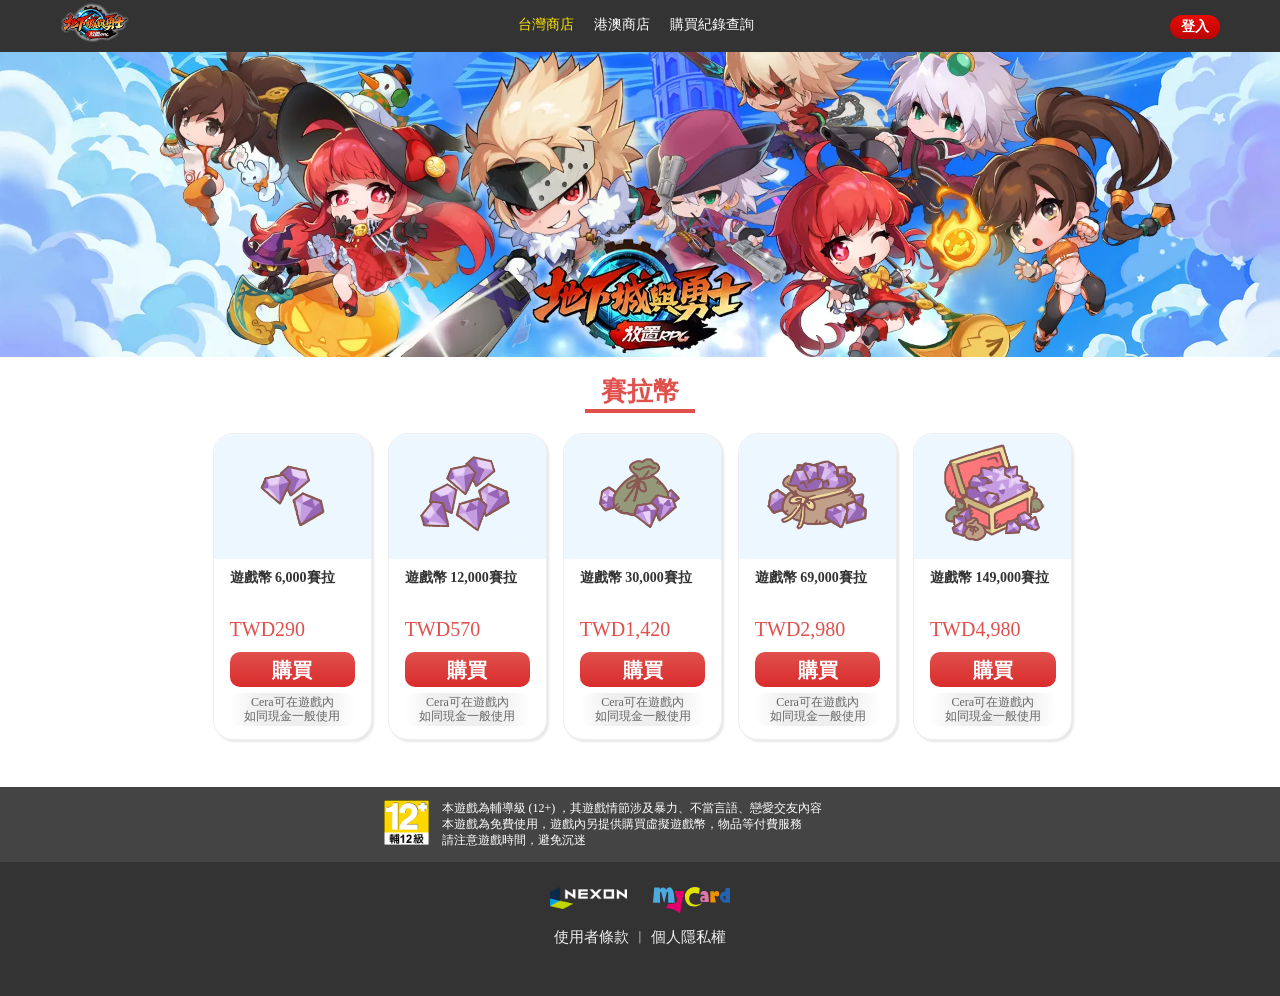
==== commit 8200d2ff: "0908樣式修正" ====
--- a/index.html
+++ b/index.html
@@ -95,12 +95,8 @@
 	<div id="callout_close"><img src="img/btn_close.svg"/></div>
 	<h1>如何查詢會員代碼？</h1>
 	<ul>
-	  <h2>Step1：遊戲右上角漢堡選單</h2>
-	  <li><img src="img/uid_001.png"></li>
-	  <h2>Step2：右下角「環境設定」進入</h2>
-	  <li><img src="img/uid_002.png"></li>
-	  <h2>Step3：在「帳號」頁籤即能得到會員代碼</h2>
-	  <li><img src="img/uid_003.png"></li>
+	  <h2>您可以在左上方的『Profile（個人檔案）』畫面中確認『UID』</h2>
+	  <li><img src="img/uid.webp"></li>
 	</ul>
 </div>	
 
@@ -127,9 +123,9 @@
 	
   <div id="tresure_title">
     <ul>
-	  <li></li>
+	  <li>&emsp;</li>
 	  <li id="tresure_tab2" class="on">賽拉幣</li>
-	  <li></li>
+	  <li>&emsp;</li>
 	</ul>
   </div>
 
@@ -137,37 +133,39 @@
     <!--賽拉幣-->
 	<div id="tresure_box" class="tb2">
 	    <li>
-		  <div id="sticker">熱銷</div>
 		  <dl><img src="img/nexon.dfidle_cera_6000.png"></dl>
 		  <dd>遊戲幣 6,000賽拉</dd>
 		  <dt>TWD290</dt>
 		  <a target="_self" href="buy_success.html"><div class="buy">購買</div></a>
+		  <ol>Cera可在遊戲內<br>如同現金一般使用</ol>
 		</li>
 		<li>
-		  <div id="sticker">限購一次</div>
 		  <dl><img src="img/nexon.dfidle_cera_12000.png"></dl>
 		  <dd>遊戲幣 12,000賽拉</dd>
 		  <dt>TWD570</dt>
-			<a target="_self" href="buy_fail.html"><div class="buy">購買</div></a>
+		  <a target="_self" href="buy_fail.html"><div class="buy">購買</div></a>
+		  <ol>Cera可在遊戲內<br>如同現金一般使用</ol>
 		</li>
 		<li>  
 		  <dl><img src="img/nexon.dfidle_cera_30000.png"></dl>
 		  <dd>遊戲幣 30,000賽拉</dd>
 		  <dt>TWD1,420</dt>
 		  <div class="buy">購買</div>
+		  <ol>Cera可在遊戲內<br>如同現金一般使用</ol>
 		</li>
 		<li>
-		  <div id="sticker">10%OFF</div>
 		  <dl><img src="img/nexon.dfidle_cera_69000.png"></dl>
 		  <dd>遊戲幣 69,000賽拉</dd>
 		  <dt>TWD2,980</dt>
 		  <div class="buy">購買</div>
+		  <ol>Cera可在遊戲內<br>如同現金一般使用</ol>
 		</li>
 		<li>
 		  <dl><img src="img/nexon.dfidle_cera_149000.png"></dl>
 		  <dd>遊戲幣 149,000賽拉</dd>
 		  <dt>TWD4,980</dt>
 		  <div class="buy">購買</div>
+		  <ol>Cera可在遊戲內<br>如同現金一般使用</ol>
 		</li>
 	</div>
 
--- a/css/L.css
+++ b/css/L.css
@@ -149,13 +149,13 @@
 }
 nav .nav_box .login_box .nav_team {
 	width:auto;
-	margin:2% 3% 0 0%;
+	margin:2.2% 3% 0 0%;
 	padding:0 0;
 	display:inline;
 	font-family: "微軟正黑體", "PingFang";
 	font-size:14px;
 	line-height: 14px;
-	font-weight: bold;
+	font-weight:normal;
 	color: #ffffff;
 	text-align:right;
         white-space: nowrap;
@@ -382,8 +382,8 @@
   padding: 5px 0;
   white-space: nowrap;
   font-family: "微軟正黑體", "PingFang";
-  font-size: 12px;
-  line-height: 12px;
+  font-size: 14px;
+  line-height: 14px;
   text-align:left!important;
   user-select: none;
   -moz-user-select:none;
@@ -458,7 +458,7 @@
 	top:0;
 	left:0;
 	width:35%;
-	height:480px;
+	height:640px;
 	margin:5% 30% 0 30%;
 	padding:2% 2%;
 	border:1px solid #cccccc;
@@ -491,19 +491,19 @@
 }
 #callout ul {
 	width:96%;
-	height:360px;
-	padding:0 2%;
+	height:500px;
+	margin:0 2%;
 	overflow-y: scroll;
 	float:left;
 }
 #callout h2 {
 	width:auto;
-	margin:1% 0 1% 0;
+	margin:2% 0 2% 0;
 	padding:1% 2%;
 	background-color:#efefef;
 	border-radius:50px;
 	font-family: "微軟正黑體", "PingFang";
-	font-size:18px;
+	font-size:16px;
 	line-height: 18px;
 	font-weight: bold;
 	color: #333333;
@@ -1021,7 +1021,7 @@
 #wrapper #tresure_title {
     position:relative;
 	width:74%;
-	margin:2% 13% 1% 13%;
+	margin:1% 13% 0% 13%;
 	padding:0% 0% 0.5% 0%;
 	float:left;
 }
@@ -1034,8 +1034,8 @@
 }
 #wrapper #tresure_title ul li {
     width:23.3%;
-	margin:0 3% 0 3%;
-	padding:1% 2%;
+	margin:0 5% 0 5%;
+	padding:1% 0%;
 	font-family: "微軟正黑體", "PingFang";
 	font-size:30px;
 	line-height: 30px;
@@ -1056,11 +1056,11 @@
 
 
 #wrapper #tresure_box {
-	width:75.4%;
+	width:65.4%;
 	height:auto;
     border-radius:10px;
-	margin:-2% 10% 0% 10%;
-	padding:3% 2% 2% 2%;
+	margin:0% 16% 0% 18%;
+	padding:1% 0% 0% 0%;
 	float:left;
 }
 #wrapper #tresure_box li #sticker {
@@ -1084,7 +1084,7 @@
 	width:17.8%;
 	height:auto;
 	margin:0 1% 1% 1%;
-	padding:0% 0 2% 0;
+	padding:0% 0 1.5% 0;
 	border:1px solid #eeeeee;
 	background-color:#ffffff;
 	box-shadow:2px 2px 2px rgba(40%,40%,40%,0.15);
@@ -1114,12 +1114,12 @@
 #wrapper #tresure_box li dl img {width:100%; border-top-left-radius:20px; border-top-right-radius:20px;}
 #wrapper #tresure_box li dd {
 	width:80%;
-	height:48px;
-	margin:0 0;
-	padding:3% 10% 0 10%;
+	height:50px;
+	margin:0 10%;
+	padding:3% 0% 0 0%;
 	background-color:#ffffff;
 	font-family: "微軟正黑體", "PingFang";
-	font-size:20px;
+	font-size:18px;
 	line-height: 24px;
 	font-weight: bold;
 	color: #333333;
@@ -1129,7 +1129,7 @@
 #wrapper #tresure_box li dt {
 	width:80%;
 	height:auto;
-	margin:0 10%;
+	margin:0 10% 0 10%;
 	padding:3.5% 0;
 	background-color:#ffffff;
 	font-family: "微軟正黑體", "PingFang";
@@ -1138,6 +1138,21 @@
 	font-weight: bold;
 	color: #e0504c;
 	text-align:left;
+	float:left;
+}
+#wrapper #tresure_box li ol {
+	width:80%;
+	height:auto;
+	margin:4% 10% 0 10%;
+	padding:1.5% 0%;
+	border-radius:10px;
+    background: linear-gradient(to right,  rgba(239,239,239,0) 0%,rgba(239,239,239,1) 25%,rgba(239,239,239,1) 75%,rgba(239,239,239,0) 100%); 
+	font-family: "微軟正黑體", "PingFang"; 
+	font-size:12px;
+	line-height: 14px;
+	font-weight: normal;
+	color: #666666;
+	text-align:center;
 	float:left;
 }
 #wrapper #tresure_box li .buy {
@@ -1695,16 +1710,16 @@
 #footer .terms a:hover {color: #ffffff; text-decoration:none;} 
 #footer .terms a:visited {color: #efefef; text-decoration:none;} 
 #footer dl {
-	width:10%;
-	margin:1% 1% 0 39%;
+	width:6%;
+	margin:1% 1% 0 43%;
 	padding:1% 0 0 0;
 	display:inline;
 	float:right;
 }
 #footer dl img {width:100%;}
 #footer dd {
-	width:10%;
-	margin:1% 39% 0 1%;
+	width:6%;
+	margin:1% 43% 0 1%;
 	padding:1% 0 0 0;
 	display:inline;
 	float:right;
@@ -1816,11 +1831,7 @@
     color: #FFF;
     cursor: pointer;
 }
-ul,
-ul li,
-li {
-    list-style: none;
-}
+
 .list_demand {
     display: flex;
     margin: 0px auto;
--- a/css/LM.css
+++ b/css/LM.css
@@ -125,7 +125,7 @@
 	font-family: "微軟正黑體", "PingFang"; 
 	font-size:14px;
 	line-height: 14px;
-	font-weight: bold;
+	font-weight: normal;
 	color: #ffffff;
 	text-align:right;
 	white-space: nowrap;
@@ -376,8 +376,8 @@
   padding: 5px 0;
   white-space: nowrap;
   font-family: "微軟正黑體", "PingFang";
-  font-size: 12px;
-  line-height: 12px;
+  font-size: 14px;
+  line-height: 14px;
   text-align:left!important;
   user-select: none;
   -moz-user-select:none;
@@ -448,7 +448,7 @@
 	top:0;
 	left:0;
 	width:35%;
-	height:390px;
+	height:510px;
 	margin:5% 30% 0 30%;
 	padding:2% 2%;
 	border:1px solid #cccccc;
@@ -480,21 +480,22 @@
 	float:left;
 }
 #callout ul {
-	width:96%;
-	height:280px;
-	padding:0 2%;
+	width:100%;
+	height:400px;
+	margin:0 0;
+	padding:0 0;
 	overflow-y: scroll;
 	float:left;
 }
 #callout h2 {
 	width:auto;
-	margin:1% 0 1% 0;
+	margin:2% 0 2% 0;
 	padding:1% 2%;
 	background-color:#efefef;
 	border-radius:50px;
 	font-family: "微軟正黑體", "PingFang"; 
-	font-size:18px;
-	line-height: 18px;
+	font-size:15px;
+	line-height: 15px;
 	font-weight: bold;
 	color: #333333;
 	text-align:left;
@@ -1190,7 +1191,7 @@
 #wrapper #tresure_title {
     position:relative;
 	width:74%;
-	margin:2% 13% 1% 13%;
+	margin:1% 13% 0% 13%;
 	padding:0% 0% 0.5% 0%;
 	float:left;
 }
@@ -1203,8 +1204,8 @@
 }
 #wrapper #tresure_title ul li {
     width:23.3%;
-	margin:0 3% 0 3%;
-	padding:1% 2%;
+	margin:0 5% 0 5%;
+	padding:1% 0%;
 	font-family: "微軟正黑體", "PingFang"; 
 	font-size:26px;
 	line-height: 26px;
@@ -1225,11 +1226,11 @@
 
 
 #wrapper #tresure_box {
-	width:79.8%;
+	width:69.8%;
 	height:auto;
     border-radius:10px;
-	margin:-2% 9% 0% 11%;
-	padding:3% 0% 2% 0%;
+	margin:1% 14% 0% 16%;
+	padding:0% 0% 0% 0%;
 	float:left;
 }
 #wrapper #tresure_box li #sticker {
@@ -1253,7 +1254,7 @@
 	width:17.8%;
 	height:auto;
 	margin:0 0.9% 1% 0.9%;
-	padding:0% 0 2% 0;
+	padding:0% 0 1.5% 0;
 	border:1px solid #eeeeee;
 	background-color:#ffffff;
 	box-shadow:2px 2px 2px rgba(40%,40%,40%,0.15);
@@ -1284,8 +1285,8 @@
 #wrapper #tresure_box li dd {
 	width:80%;
 	height:48px;
-	margin:0 0;
-	padding:3% 10% 0 10%;
+	margin:0 10%;
+	padding:3% 0 0 0;
 	background-color:#ffffff;
 	font-family: "微軟正黑體", "PingFang"; 
 	font-size:16px;
@@ -1307,6 +1308,36 @@
 	font-weight: bold;
 	color: #e0504c;
 	text-align:left;
+	float:left;
+}
+#wrapper #tresure_box li ol {
+	width:100%;
+	height:auto;
+	margin:0 0;
+	padding:1.5% 0;
+	border-radius:10px;
+	background-color:#e3e3e3;
+	font-family: "微軟正黑體", "PingFang"; 
+	font-size:11px;
+	line-height: 11px;
+	font-weight: normal;
+	color: #333333;
+	text-align:center;
+	float:left;
+}
+#wrapper #tresure_box li ol {
+	width:80%;
+	height:auto;
+	margin:4% 10% 0 10%;
+	padding:1.5% 0%;
+	border-radius:10px;
+    background: linear-gradient(to right,  rgba(239,239,239,0) 0%,rgba(239,239,239,1) 25%,rgba(239,239,239,1) 75%,rgba(239,239,239,0) 100%); 
+	font-family: "微軟正黑體", "PingFang"; 
+	font-size:12px;
+	line-height: 14px;
+	font-weight: normal;
+	color: #666666;
+	text-align:center;
 	float:left;
 }
 #wrapper #tresure_box li .buy {
@@ -1862,16 +1893,16 @@
 #footer .terms a:hover {color: #ffffff; text-decoration:none;} 
 #footer .terms a:visited {color: #efefef; text-decoration:none;} 
 #footer dl {
-	width:10%;
-	margin:1% 1% 0 39%;
+	width:6%;
+	margin:1% 1% 0 43%;
 	padding:1% 0 0 0;
 	display:inline;
 	float:right;
 }
 #footer dl img {width:100%;}
 #footer dd {
-	width:10%;
-	margin:1% 39% 0 1%;
+	width:6%;
+	margin:1% 43% 0 1%;
 	padding:1% 0 0 0;
 	display:inline;
 	float:right;
--- a/css/LMM.css
+++ b/css/LMM.css
@@ -125,7 +125,7 @@
 	font-family: "微軟正黑體", "PingFang";
 	font-size:12px;
 	line-height: 12px;
-	font-weight: bold;
+	font-weight: normal;
 	color: #ffffff;
 	white-space: nowrap;
 	text-align:right;
@@ -133,7 +133,7 @@
 }
 nav .nav_box .login_box .nav_name {
 	width:auto;
-	margin:0% 0 0 0;
+	margin:0.5% 0 0 0;
 	padding:0 0;
 	display:inline;
 	text-align:right;
@@ -477,8 +477,8 @@
 	top:0;
 	left:0;
 	width:35%;
-	height:300px;
-	margin:6% 30% 0 30%;
+	height:510px;
+	margin:5% 30% 0 30%;
 	padding:2% 2%;
 	border:1px solid #cccccc;
 	background-color:#ffffff;
@@ -500,30 +500,31 @@
 	margin:1% 0% 3.5% 0%;
 	padding:0 0 1% 0;
 	border-bottom:1px solid #ccc;
-	font-family: "微軟正黑體", "PingFang";
-	font-size:24px;
-	line-height: 24px;
+	font-family: "微軟正黑體", "PingFang"; 
+	font-size:28px;
+	line-height: 32px;
 	font-weight: bold;
 	color: #666666;
 	text-align:center;
 	float:left;
 }
 #callout ul {
-	width:96%;
-	height:220px;
-	padding:0 2%;
+	width:100%;
+	height:400px;
+	margin:0 0;
+	padding:0 0;
 	overflow-y: scroll;
 	float:left;
 }
 #callout h2 {
 	width:auto;
-	margin:1% 0 1% 0;
+	margin:2% 0 2% 0;
 	padding:1% 2%;
 	background-color:#efefef;
 	border-radius:50px;
-	font-family: "微軟正黑體", "PingFang";
-	font-size:15px;
-	line-height: 15px;
+	font-family: "微軟正黑體", "PingFang"; 
+	font-size:13px;
+	line-height: 13px;
 	font-weight: bold;
 	color: #333333;
 	text-align:left;
@@ -536,6 +537,7 @@
 	float:left;
 }
 #callout ul li img {width:100%; border-radius:10px;}
+
 
 
 
@@ -1219,7 +1221,7 @@
 #wrapper #tresure_title {
     position:relative;
 	width:74%;
-	margin:2% 13% 1% 13%;
+	margin:1% 13% 1% 13%;
 	padding:0% 0% 0.5% 0%;
 	float:left;
 }
@@ -1232,8 +1234,8 @@
 }
 #wrapper #tresure_title ul li {
     width:23.3%;
-	margin:0 3% 0 3%;
-	padding:1% 2%;
+	margin:0 5% 0 5%;
+	padding:1% 0%;
 	font-family: "微軟正黑體", "PingFang";
 	font-size:26px;
 	line-height: 26px;
@@ -1254,11 +1256,11 @@
 
 
 #wrapper #tresure_box {
-	width:79.8%;
+	width:69.8%;
 	height:auto;
     border-radius:10px;
-	margin:-2% 9% 0% 11%;
-	padding:3% 0% 2% 0%;
+	margin:0% 14% 0% 16%;
+	padding:0% 0% 0% 0%;
 	float:left;
 }
 #wrapper #tresure_box li #sticker {
@@ -1282,7 +1284,7 @@
 	width:17.8%;
 	height:auto;
 	margin:0 0.9% 1% 0.9%;
-	padding:0% 0 2% 0;
+	padding:0% 0 1.5% 0;
 	border:1px solid #eeeeee;
 	background-color:#ffffff;
 	box-shadow:2px 2px 2px rgba(40%,40%,40%,0.15);
@@ -1313,11 +1315,11 @@
 #wrapper #tresure_box li dd {
 	width:80%;
 	height:48px;
-	margin:0 0;
-	padding:3% 10% 0 10%;
+	margin:0 10%;
+	padding:3% 0 0 0;
 	background-color:#ffffff;
 	font-family: "微軟正黑體", "PingFang";
-	font-size:16px;
+	font-size:14px;
 	line-height: 20px;
 	font-weight: bold;
 	color: #333333;
@@ -1331,11 +1333,26 @@
 	padding:3.5% 0;
 	background-color:#ffffff;
 	font-family: "微軟正黑體", "PingFang";
-	font-size:24px;
+	font-size:20px;
 	line-height: 24px;
-	font-weight: bold;
+	font-weight: normal;
 	color: #e0504c;
 	text-align:left;
+	float:left;
+}
+#wrapper #tresure_box li ol {
+	width:80%;
+	height:auto;
+	margin:4% 10% 0 10%;
+	padding:1.5% 0%;
+	border-radius:10px;
+    background: linear-gradient(to right,  rgba(239,239,239,0) 0%,rgba(239,239,239,1) 25%,rgba(239,239,239,1) 75%,rgba(239,239,239,0) 100%); 
+	font-family: "微軟正黑體", "PingFang"; 
+	font-size:12px;
+	line-height: 14px;
+	font-weight: normal;
+	color: #666666;
+	text-align:center;
 	float:left;
 }
 #wrapper #tresure_box li .buy {
@@ -1892,16 +1909,16 @@
 #footer .terms a:hover {color: #ffffff; text-decoration:none;} 
 #footer .terms a:visited {color: #efefef; text-decoration:none;} 
 #footer dl {
-	width:10%;
-	margin:1% 1% 0 39%;
+	width:6%;
+	margin:1% 1% 0 43%;
 	padding:1% 0 0 0;
 	display:inline;
 	float:right;
 }
 #footer dl img {width:100%;}
 #footer dd {
-	width:10%;
-	margin:1% 39% 0 1%;
+	width:6%;
+	margin:1% 43% 0 1%;
 	padding:1% 0 0 0;
 	display:inline;
 	float:right;
--- a/css/M.css
+++ b/css/M.css
@@ -325,7 +325,7 @@
 	font-family: "微軟正黑體", "PingFang";
 	font-size:13px;
 	line-height: 13px;
-	font-weight: bold;
+	font-weight: normal;
 	color: #ffffff;
 	text-align:right;
 	white-space: nowrap;
@@ -385,8 +385,8 @@
   padding: 5px 0;
   white-space: nowrap;
   font-family: "微軟正黑體", "PingFang";
-  font-size: 12px;
-  line-height: 12px;
+  font-size: 13px;
+  line-height: 13px;
   text-align:left!important;
   user-select: none;
   -moz-user-select:none;
@@ -458,7 +458,7 @@
 	top:0;
 	left:0;
 	width:52%;
-	height:320px;
+	height:520px;
 	margin:15% 20% 0 20%;
 	padding:2% 2%;
 	border:1px solid #cccccc;
@@ -492,20 +492,20 @@
 }
 #callout ul {
 	width:96%;
-	height:240px;
+	height:440px;
 	padding:0 2%;
 	overflow-y: scroll;
 	float:left;
 }
 #callout h2 {
 	width:auto;
-	margin:1% 0 1% 0;
+	margin:2% 0 2% 0;
 	padding:1% 2%;
 	background-color:#efefef;
 	border-radius:50px;
 	font-family: "微軟正黑體", "PingFang";
-	font-size:15px;
-	line-height: 15px;
+	font-size:11px;
+	line-height: 11px;
 	font-weight: bold;
 	color: #333333;
 	text-align:left;
@@ -861,8 +861,8 @@
 }
 #wrapper #tresure_title ul li {
     width:25.3%;
-	margin:0 2% 2% 2%;
-	padding:2% 2%;
+	margin:0 4% 2% 4%;
+	padding:2% 0;
 	font-family: "微軟正黑體", "PingFang";
 	font-size:22px;
 	line-height: 22px;
@@ -891,7 +891,7 @@
     width:30.8%;
 	height:auto;
 	margin:0 1% 0% 1%;
-	padding:0% 0 2% 0;
+	padding:0% 0 1.5% 0;
 	border:1px solid #eeeeee;
 	background-color:#ffffff;
 	box-shadow:2px 2px 2px rgba(40%,40%,40%,0.15);
@@ -962,6 +962,21 @@
 	font-weight: bold;
 	color: #e0504c;
 	text-align:left;
+	float:left;
+}
+#wrapper #tresure_box li ol {
+	width:80%;
+	height:auto;
+	margin:4% 10% 0 10%;
+	padding:1.5% 0%;
+	border-radius:10px;
+    background: linear-gradient(to right,  rgba(239,239,239,0) 0%,rgba(239,239,239,1) 25%,rgba(239,239,239,1) 75%,rgba(239,239,239,0) 100%); 
+	font-family: "微軟正黑體", "PingFang"; 
+	font-size:12px;
+	line-height: 14px;
+	font-weight: normal;
+	color: #666666;
+	text-align:center;
 	float:left;
 }
 #wrapper #tresure_box li .buy {
--- a/css/S.css
+++ b/css/S.css
@@ -317,7 +317,7 @@
 	font-family: "微軟正黑體", "PingFang";
 	font-size:11px;
 	line-height: 11px;
-	font-weight: bold;
+	font-weight: normal;
         white-space: nowrap;
 	color: #ffffff;
 	text-align:right;
@@ -453,7 +453,7 @@
 	top:0;
 	left:0;
 	width:92%;
-	height:280px;
+	height:640px;
 	margin:20% 1% 0 3%;
 	padding:2% 2%;
 	border:1px solid #cccccc;
@@ -486,7 +486,7 @@
 }
 #callout ul {
 	width:96%;
-	height:200px;
+	height:600px;
 	padding:0 2%;
 	overflow-y: scroll;
 	float:left;
@@ -498,7 +498,7 @@
 	background-color:#efefef;
 	border-radius:50px;
 	font-family: "微軟正黑體", "PingFang";
-	font-size:15px;
+	font-size:12px;
 	line-height: 15px;
 	font-weight: bold;
 	color: #333333;
@@ -855,8 +855,8 @@
 }
 #wrapper #tresure_title ul li {
     width:25.3%;
-	margin:0 2% 2% 2%;
-	padding:2% 2%;
+	margin:0 4% 2% 4%;
+	padding:2% 0%;
 	font-family: "微軟正黑體", "PingFang";
 	font-size:20px;
 	line-height: 20px;
@@ -933,11 +933,11 @@
 #wrapper #tresure_box li dd {
 	width:80%;
 	height:48px;
-	margin:0 0;
-	padding:3% 10% 0 10%;
+	margin:0 10%;
+	padding:3% 0 0 0;
 	background-color:#ffffff;
 	font-family: "微軟正黑體", "PingFang";
-	font-size:16px;
+	font-size:15px;
 	line-height: 20px;
 	font-weight: bold;
 	color: #333333;
@@ -951,11 +951,26 @@
 	padding:3.5% 0;
 	background-color:#ffffff;
 	font-family: "微軟正黑體", "PingFang";
-	font-size:28px;
-	line-height: 28px;
+	font-size:22px;
+	line-height: 22px;
 	font-weight: bold;
 	color: #e0504c;
 	text-align:left;
+	float:left;
+}
+#wrapper #tresure_box li ol {
+	width:80%;
+	height:auto;
+	margin:4% 10% 0 10%;
+	padding:1.5% 0%;
+	border-radius:10px;
+    background: linear-gradient(to right,  rgba(239,239,239,0) 0%,rgba(239,239,239,1) 25%,rgba(239,239,239,1) 75%,rgba(239,239,239,0) 100%); 
+	font-family: "微軟正黑體", "PingFang"; 
+	font-size:12px;
+	line-height: 14px;
+	font-weight: normal;
+	color: #666666;
+	text-align:center;
 	float:left;
 }
 #wrapper #tresure_box li .buy {
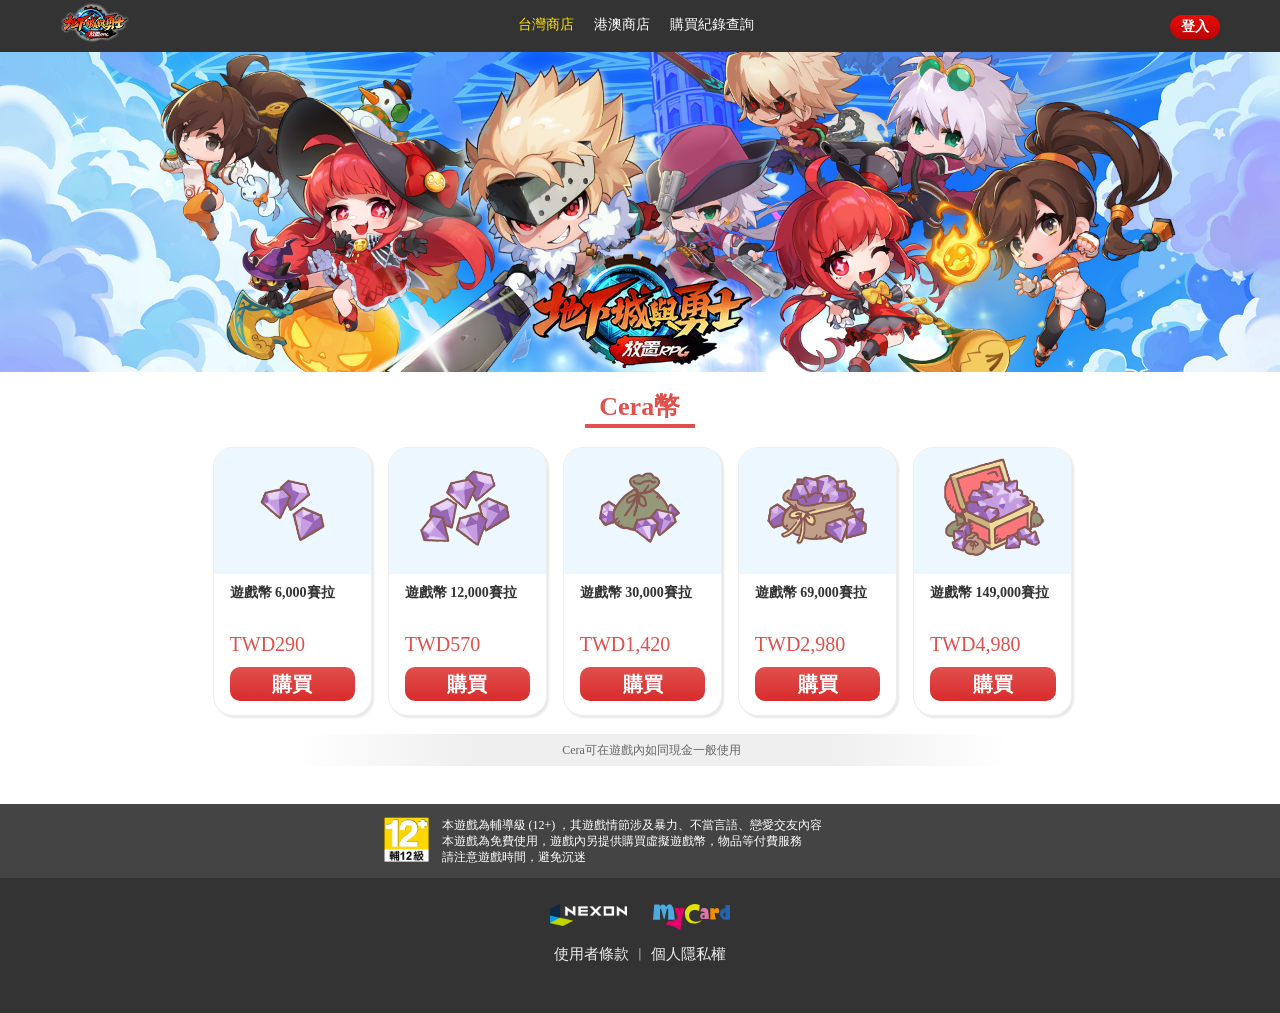
==== commit e70d43ca: "樣式更新" ====
--- a/index.html
+++ b/index.html
@@ -103,19 +103,19 @@
 	
 <!-- 主視覺 -->
 <div id="wrapper">
-  <div class="main_visual"><img id="PC"src="img/main_visual.webp"><img id="TABLE"src="img/main_visual.webp"><img id="MOBILE" src="img/main_visual_m.webp"></div>
+  <div class="main_visual"><img id="PC"src="img/main_visual.png"><img id="TABLE"src="img/main_visual.png"><img id="MOBILE" src="img/main_visual_m.webp"></div>
   <div id="login_callout">
 	<div id="login_callout_close"><img src="img/btn_close.svg"></div>
 	<h6>登入</h6>
     <div class="login">
 		<h2>正在使用的是台灣商店</h2>
 		<ul id="member_ID">
-		  <dl>會員代碼</dl>
-			<dt><input id="" type="text" name="" placeholder="請輸入會員代碼"></input></dt>
+		  <dl>UID</dl>
+			<dt><input id="" type="text" name="" placeholder="請輸入UID"></input></dt>
 		  <dd id="id_submit">送出</dd>
 		</ul>
 	    <ul id="how1">
-		  <li>如何查詢會員代碼？</li><ol><img src="img/login_question_icon.svg"></ol>
+		  <li>如何查詢UID？</li><ol><img src="img/login_question_icon.svg"></ol>
 		</ul>
 	    <div class="error">載入資料發生錯誤，請稍後再試！</div>
       </div>
@@ -124,7 +124,7 @@
   <div id="tresure_title">
     <ul>
 	  <li>&emsp;</li>
-	  <li id="tresure_tab2" class="on">賽拉幣</li>
+	  <li id="tresure_tab2" class="on">Cera幣</li>
 	  <li>&emsp;</li>
 	</ul>
   </div>
@@ -137,36 +137,32 @@
 		  <dd>遊戲幣 6,000賽拉</dd>
 		  <dt>TWD290</dt>
 		  <a target="_self" href="buy_success.html"><div class="buy">購買</div></a>
-		  <ol>Cera可在遊戲內<br>如同現金一般使用</ol>
 		</li>
 		<li>
 		  <dl><img src="img/nexon.dfidle_cera_12000.png"></dl>
 		  <dd>遊戲幣 12,000賽拉</dd>
 		  <dt>TWD570</dt>
 		  <a target="_self" href="buy_fail.html"><div class="buy">購買</div></a>
-		  <ol>Cera可在遊戲內<br>如同現金一般使用</ol>
 		</li>
 		<li>  
 		  <dl><img src="img/nexon.dfidle_cera_30000.png"></dl>
 		  <dd>遊戲幣 30,000賽拉</dd>
 		  <dt>TWD1,420</dt>
 		  <div class="buy">購買</div>
-		  <ol>Cera可在遊戲內<br>如同現金一般使用</ol>
 		</li>
 		<li>
 		  <dl><img src="img/nexon.dfidle_cera_69000.png"></dl>
 		  <dd>遊戲幣 69,000賽拉</dd>
 		  <dt>TWD2,980</dt>
 		  <div class="buy">購買</div>
-		  <ol>Cera可在遊戲內<br>如同現金一般使用</ol>
 		</li>
 		<li>
 		  <dl><img src="img/nexon.dfidle_cera_149000.png"></dl>
 		  <dd>遊戲幣 149,000賽拉</dd>
 		  <dt>TWD4,980</dt>
 		  <div class="buy">購買</div>
-		  <ol>Cera可在遊戲內<br>如同現金一般使用</ol>
 		</li>
+		<ol>Cera可在遊戲內如同現金一般使用</ol>
 	</div>
 
 
--- a/css/L.css
+++ b/css/L.css
@@ -531,7 +531,7 @@
 }
 #wrapper .main_visual {
 	width:100%;
-	margin:2.9% 0 0 0;
+	margin:55px 0 0 0;
 	padding:0 0;
 	float:left;
 }
@@ -813,20 +813,20 @@
 }
 #wrapper .login ul ol img {width:100%;}
 #wrapper .login ul dl {
-    width:20%;
-	margin:0 1% 0 0;
+    width:14%;
+	margin:0 4% 0 0;
 	padding:1.4% 0;
 	font-family: "微軟正黑體", "PingFang";
 	font-size:20px;
 	line-height: 20px;
 	font-weight: normal;
 	color: #333333;
-	text-align:left;
+	text-align:right;
 	display:inline;
 	float:left;
 }
 #wrapper .login ul dt {
-    width:60%;
+    width:63%;
 	margin:0 1% 0 0;
 	padding:0 0;
 	display:inline;
@@ -1140,16 +1140,16 @@
 	text-align:left;
 	float:left;
 }
-#wrapper #tresure_box li ol {
+#wrapper #tresure_box ol {
 	width:80%;
 	height:auto;
-	margin:4% 10% 0 10%;
-	padding:1.5% 0%;
+	margin:1% 10% 0 10%;
+	padding:1% 0%;
 	border-radius:10px;
     background: linear-gradient(to right,  rgba(239,239,239,0) 0%,rgba(239,239,239,1) 25%,rgba(239,239,239,1) 75%,rgba(239,239,239,0) 100%); 
 	font-family: "微軟正黑體", "PingFang"; 
-	font-size:12px;
-	line-height: 14px;
+	font-size:15px;
+	line-height: 15px;
 	font-weight: normal;
 	color: #666666;
 	text-align:center;
--- a/css/LM.css
+++ b/css/LM.css
@@ -522,7 +522,7 @@
 }
 #wrapper .main_visual {
 	width:100%;
-	margin:2.9% 0 0 0;
+	margin:52px 0 0 0;
 	padding:0 0;
 	float:left;
 }
@@ -806,20 +806,20 @@
 }
 #wrapper .login ul ol img {width:100%;}
 #wrapper .login ul dl {
-    width:20%;
-	margin:0 1% 0 0;
+    width:15%;
+	margin:0 4% 0 0;
 	padding:1.4% 0;
 	font-family: "微軟正黑體", "PingFang"; 
 	font-size:20px;
 	line-height: 20px;
 	font-weight: normal;
 	color: #333333;
-	text-align:left;
+	text-align:right;
 	display:inline;
 	float:left;
 }
 #wrapper .login ul dt {
-    width:60%;
+    width:62%;
 	margin:0 1% 0 0;
 	padding:0 0;
 	display:inline;
@@ -923,208 +923,6 @@
 
 
 
-#wrapper .login h1 {
-    position:relative;
-	z-index:2;
-	width:45.5%;
-	height:auto;
-	margin:1% 27% 2% 27%;
-	padding:1.5% 0;
-	font-family: "微軟正黑體", "PingFang"; 
-	font-size:22px;
-	line-height: 28px;
-	font-weight: normal;
-	color: #666666;
-	text-align:center;
-	float:left;
-}
-#wrapper .login h2 {
-	width:100%;
-	height:auto;
-	margin:5% 0 3% 0;
-	font-family: "微軟正黑體", "PingFang"; 
-	font-size:24px;
-	line-height: 24px;
-	font-weight: bold;
-	color: #b70a0d;
-	text-align:center;
-	float:left;
-}
-#wrapper .login ul {
-    width:80%;
-	height:auto;
-	margin:1.8% 10%;
-    padding:0 0;
-	float:left;
-}
-#wrapper .login ul li {
-    width:auto;
-	margin:0 0 0 0;
-	padding:0 0;
-	font-family: "微軟正黑體", "PingFang"; 
-	font-size:15px;
-	line-height: 15px;
-	font-weight: normal;
-	color: #666666;
-	text-align:right;
-	cursor:pointer;
-	display:inline;
-	float:right;
-}
-#wrapper .login ul li:hover{color: #333333;}
-#wrapper .login ul ol {
-	width:5%;
-	margin:0 1% 0 0%;
-	padding:0 0;
-	text-align:right;
-	cursor:pointer;
-	display:inline;
-	float:right;
-}
-#wrapper .login ul ol img {width:100%;}
-#wrapper .login ul dl {
-    width:26%;
-	margin:0 1% 0 0;
-	padding:1.4% 0;
-	font-family: "微軟正黑體", "PingFang"; 
-	font-size:20px;
-	line-height: 20px;
-	font-weight: normal;
-	color: #333333;
-	text-align:left;
-	display:inline;
-	float:left;
-}
-#wrapper .login ul dt {
-    width:54%;
-	margin:0 1% 0 0;
-	padding:0 0;
-	display:inline;
-	float:left;
-}
-#wrapper .login ul .ID {
-    width:79%;
-	margin:0 0% 0 0;
-	padding:0 0;
-	display:inline;
-	float:left;
-}
-#wrapper .login ul dd {
-    width:18%;
-	margin:0 0 0 0;
-	padding:1.5% 0;
-	border-radius:10px;
-	background: linear-gradient(to bottom,  rgba(232,11,5,1) 0%,rgba(186,5,5,1) 100%); 
-    font-family: "微軟正黑體", "PingFang"; 
-	font-size:18px;
-	line-height: 18px;
-	font-weight: bold;
-	color: #ffffff;
-	text-align:center;
-	cursor:pointer;
-	display:inline;
-	float:left;
-}
-#wrapper .login ul .team {
-	width:25%;
-	margin:3% 2% 0 0;
-	padding:0 0;
-	font-family: "微軟正黑體", "PingFang"; 
-	font-size:20px;
-	line-height: 20px;
-	font-weight: normal;
-	color: #333333;
-	text-align:left;
-	display:inline;
-	float:left;
-}
-#wrapper .login ul .name {
-	width:71%;
-	margin:1% 2% 0 0;
-	padding:0 0;
-	font-family: "微軟正黑體", "PingFang"; 
-	font-size:20px;
-	line-height: 20px;
-	font-weight: bold;
-	text-align:left;
-	display:inline;
-	float:left;
-}
-.text_black {color: #333333;}
-.text_red {color: #DC0000;}
-#wrapper .login ul .LV {
-	width:10%;
-	margin:2% 1% 0 0;
-	padding:0 0;
-	font-family: "微軟正黑體", "PingFang"; 
-	font-size:20px;
-	line-height: 20px;
-	font-weight: normal;
-	color: #DC0000;
-	text-align:right;
-	display:inline;
-	float:right;
-}
-#wrapper .login .error {
-	width:80%;
-	height:auto;
-	margin:2% 10% 4% 10%;
-	padding:0 0;
-	font-family: "微軟正黑體", "PingFang"; 
-	font-size:15px;
-	line-height: 22px;
-	font-weight: normal;
-	color: #ff0004;
-	text-align:center;
-	display:inline;
-	float:right;
-}
-#wrapper .login .btn_confirm {
-	width:48%;
-	height:auto;
-	margin:2% 26% 4% 26%;
-	padding:2.5% 0;
-	border-radius:14px;
-	background: linear-gradient(to bottom,  rgba(232,11,5,1) 0%,rgba(186,5,5,1) 100%); 
-    font-family: "微軟正黑體", "PingFang"; 
-	font-size:20px;
-	line-height: 20px;
-	font-weight: bold;
-	color: #ffffff;
-	text-align:center;
-	cursor:pointer;
-	float:left;
-}
-
-
-
-
-#wrapper .record ul .team {
-	width:25%;
-	margin:3% 2% 0 0;
-	padding:0 0;
-	font-family: "微軟正黑體", "PingFang"; 
-	font-size:20px;
-	line-height: 20px;
-	font-weight: normal;
-	color: #333333;
-	text-align:left;
-	display:inline;
-	float:left;
-}
-#wrapper .record ul .name {
-	width:71%;
-	margin:1% 2% 0 0;
-	padding:0 0;
-	font-family: "微軟正黑體", "PingFang"; 
-	font-size:20px;
-	line-height: 20px;
-	font-weight: bold;
-	text-align:left;
-	display:inline;
-	float:left;
-}
-
 
 
 
@@ -1325,11 +1123,11 @@
 	text-align:center;
 	float:left;
 }
-#wrapper #tresure_box li ol {
+#wrapper #tresure_box ol {
 	width:80%;
 	height:auto;
-	margin:4% 10% 0 10%;
-	padding:1.5% 0%;
+	margin:1% 10% 0 10%;
+	padding:1% 0%;
 	border-radius:10px;
     background: linear-gradient(to right,  rgba(239,239,239,0) 0%,rgba(239,239,239,1) 25%,rgba(239,239,239,1) 75%,rgba(239,239,239,0) 100%); 
 	font-family: "微軟正黑體", "PingFang"; 
--- a/css/LMM.css
+++ b/css/LMM.css
@@ -552,7 +552,7 @@
 }
 #wrapper .main_visual {
 	width:100%;
-	margin:2.9% 0 0 0;
+	margin:52px 0 0 0;
 	padding:0 0;
 	float:left;
 }
@@ -836,20 +836,20 @@
 }
 #wrapper .login ul ol img {width:100%;}
 #wrapper .login ul dl {
-    width:29%;
-	margin:0 1% 0 0;
+    width:16%;
+	margin:0 4% 0 0;
 	padding:1.4% 0;
 	font-family: "微軟正黑體", "PingFang";
 	font-size:18px;
 	line-height: 18px;
 	font-weight: normal;
 	color: #333333;
-	text-align:left;
+	text-align:right;
 	display:inline;
 	float:left;
 }
 #wrapper .login ul dt {
-    width:51%;
+    width:61%;
 	margin:0 1% 0 0;
 	padding:0 0;
 	display:inline;
@@ -953,180 +953,6 @@
 
 
 
-#wrapper .login h1 {
-    position:relative;
-	z-index:2;
-	width:45.5%;
-	height:auto;
-	margin:1% 27% 2% 27%;
-	padding:1.5% 0;
-	font-family: "微軟正黑體", "PingFang";
-	font-size:22px;
-	line-height: 28px;
-	font-weight: normal;
-	color: #666666;
-	text-align:center;
-	float:left;
-}
-#wrapper .login h2 {
-	width:100%;
-	height:auto;
-	margin:5% 0 3% 0;
-	font-family: "微軟正黑體", "PingFang";
-	font-size:24px;
-	line-height: 24px;
-	font-weight: bold;
-	color: #b70a0d;
-	text-align:center;
-	float:left;
-}
-#wrapper .login ul {
-    width:80%;
-	height:auto;
-	margin:1.8% 10%;
-    padding:0 0;
-	float:left;
-}
-#wrapper .login ul li {
-    width:auto;
-	margin:0 0 0 0;
-	padding:0 0;
-	font-family: "微軟正黑體", "PingFang";
-	font-size:15px;
-	line-height: 15px;
-	font-weight: normal;
-	color: #666666;
-	text-align:right;
-	cursor:pointer;
-	display:inline;
-	float:right;
-}
-#wrapper .login ul li:hover{color: #333333;}
-#wrapper .login ul ol {
-	width:5%;
-	margin:0 1% 0 0%;
-	padding:0 0;
-	text-align:right;
-	cursor:pointer;
-	display:inline;
-	float:right;
-}
-#wrapper .login ul ol img {width:100%;}
-#wrapper .login ul dl {
-    width:29%;
-	margin:0 1% 0 0;
-	padding:1.4% 0;
-	font-family: "微軟正黑體", "PingFang";
-	font-size:18px;
-	line-height: 18px;
-	font-weight: normal;
-	color: #333333;
-	text-align:left;
-	display:inline;
-	float:left;
-}
-#wrapper .login ul dt {
-    width:51%;
-	margin:0 1% 0 0;
-	padding:0 0;
-	display:inline;
-	float:left;
-}
-#wrapper .login ul .ID {
-    width:79%;
-	margin:0 0% 0 0;
-	padding:0 0;
-	display:inline;
-	float:left;
-}
-#wrapper .login ul dd {
-    width:18%;
-	margin:0 0 0 0;
-	padding:2% 0;
-	border-radius:10px;
-	background: linear-gradient(to bottom,  rgba(232,11,5,1) 0%,rgba(186,5,5,1) 100%); 
-    font-family: "微軟正黑體", "PingFang";
-	font-size:16px;
-	line-height: 16px;
-	font-weight: bold;
-	color: #ffffff;
-	text-align:center;
-	cursor:pointer;
-	display:inline;
-	float:left;
-}
-#wrapper .login ul .team {
-	width:25%;
-	margin:3% 2% 0 0;
-	padding:0 0;
-	font-family: "微軟正黑體", "PingFang";
-	font-size:20px;
-	line-height: 20px;
-	font-weight: normal;
-	color: #333333;
-	text-align:left;
-	display:inline;
-	float:left;
-}
-#wrapper .login ul .name {
-	width:71%;
-	margin:1% 2% 0 0;
-	padding:0 0;
-	font-family: "微軟正黑體", "PingFang";
-	font-size:20px;
-	line-height: 20px;
-	font-weight: bold;
-	text-align:left;
-	display:inline;
-	float:left;
-}
-.text_black {color: #333333;}
-.text_red {color: #DC0000;}
-#wrapper .login ul .LV {
-	width:10%;
-	margin:2% 1% 0 0;
-	padding:0 0;
-	font-family: "微軟正黑體", "PingFang";
-	font-size:20px;
-	line-height: 20px;
-	font-weight: normal;
-	color: #DC0000;
-	text-align:right;
-	display:inline;
-	float:right;
-}
-#wrapper .login .error {
-	width:80%;
-	height:auto;
-	margin:2% 10% 4% 10%;
-	padding:0 0;
-	font-family: "微軟正黑體", "PingFang";
-	font-size:15px;
-	line-height: 22px;
-	font-weight: normal;
-	color: #ff0004;
-	text-align:center;
-	display:inline;
-	float:right;
-}
-#wrapper .login .btn_confirm {
-	width:48%;
-	height:auto;
-	margin:2% 26% 4% 26%;
-	padding:2.5% 0;
-	border-radius:14px;
-	background: linear-gradient(to bottom,  rgba(232,11,5,1) 0%,rgba(186,5,5,1) 100%); 
-    font-family: "微軟正黑體", "PingFang";
-	font-size:20px;
-	line-height: 20px;
-	font-weight: bold;
-	color: #ffffff;
-	text-align:center;
-	cursor:pointer;
-	float:left;
-}
-
-
 
 
 #wrapper .record ul .team {
@@ -1340,11 +1166,11 @@
 	text-align:left;
 	float:left;
 }
-#wrapper #tresure_box li ol {
+#wrapper #tresure_box ol {
 	width:80%;
 	height:auto;
-	margin:4% 10% 0 10%;
-	padding:1.5% 0%;
+	margin:1% 10% 0 10%;
+	padding:1% 0%;
 	border-radius:10px;
     background: linear-gradient(to right,  rgba(239,239,239,0) 0%,rgba(239,239,239,1) 25%,rgba(239,239,239,1) 75%,rgba(239,239,239,0) 100%); 
 	font-family: "微軟正黑體", "PingFang"; 
--- a/css/M.css
+++ b/css/M.css
@@ -532,7 +532,7 @@
 }
 #wrapper .main_visual {
 	width:100%;
-	margin:6.8% 0 0 0;
+	margin:56px 0 0 0;
 	padding:0 0;
 	float:left;
 }
@@ -964,11 +964,11 @@
 	text-align:left;
 	float:left;
 }
-#wrapper #tresure_box li ol {
+#wrapper #tresure_box ol {
 	width:80%;
 	height:auto;
-	margin:4% 10% 0 10%;
-	padding:1.5% 0%;
+	margin:3% 10% 0 10%;
+	padding:1% 0%;
 	border-radius:10px;
     background: linear-gradient(to right,  rgba(239,239,239,0) 0%,rgba(239,239,239,1) 25%,rgba(239,239,239,1) 75%,rgba(239,239,239,0) 100%); 
 	font-family: "微軟正黑體", "PingFang"; 
@@ -1478,7 +1478,7 @@
 
 #footer {
 	width:100%;
-	margin:5% 0 0 0;
+	margin:2% 0 0 0;
 	padding:0% 0% 4% 0%;
 	background-color:#333333;
 	float:left;
--- a/css/S.css
+++ b/css/S.css
@@ -526,7 +526,7 @@
 }
 #wrapper .main_visual {
 	width:100%;
-	margin:13.5% 0 0 0;
+	margin:59px 0 0 0;
 	padding:0 0;
 	float:left;
 }
@@ -958,11 +958,11 @@
 	text-align:left;
 	float:left;
 }
-#wrapper #tresure_box li ol {
+#wrapper #tresure_box ol {
 	width:80%;
 	height:auto;
-	margin:4% 10% 0 10%;
-	padding:1.5% 0%;
+	margin:1% 10% 0 10%;
+	padding:1% 0%;
 	border-radius:10px;
     background: linear-gradient(to right,  rgba(239,239,239,0) 0%,rgba(239,239,239,1) 25%,rgba(239,239,239,1) 75%,rgba(239,239,239,0) 100%); 
 	font-family: "微軟正黑體", "PingFang"; 
